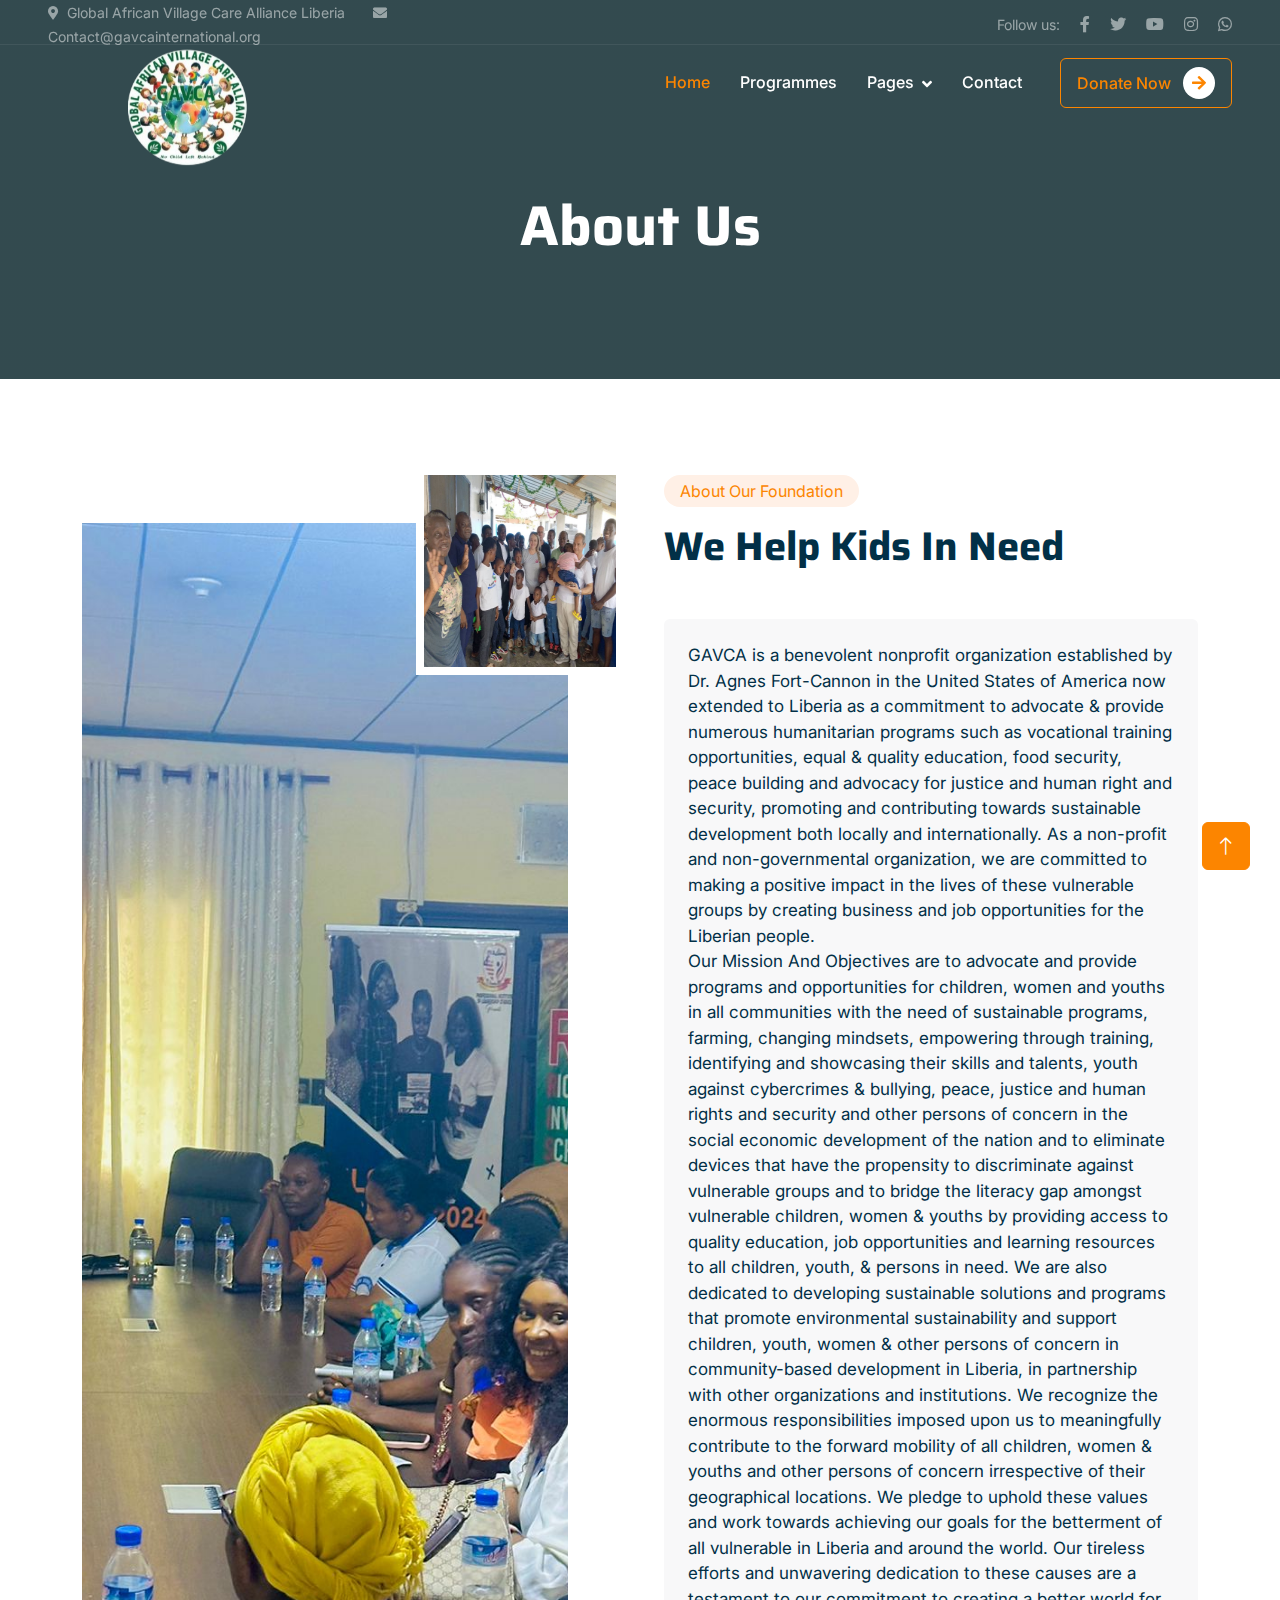
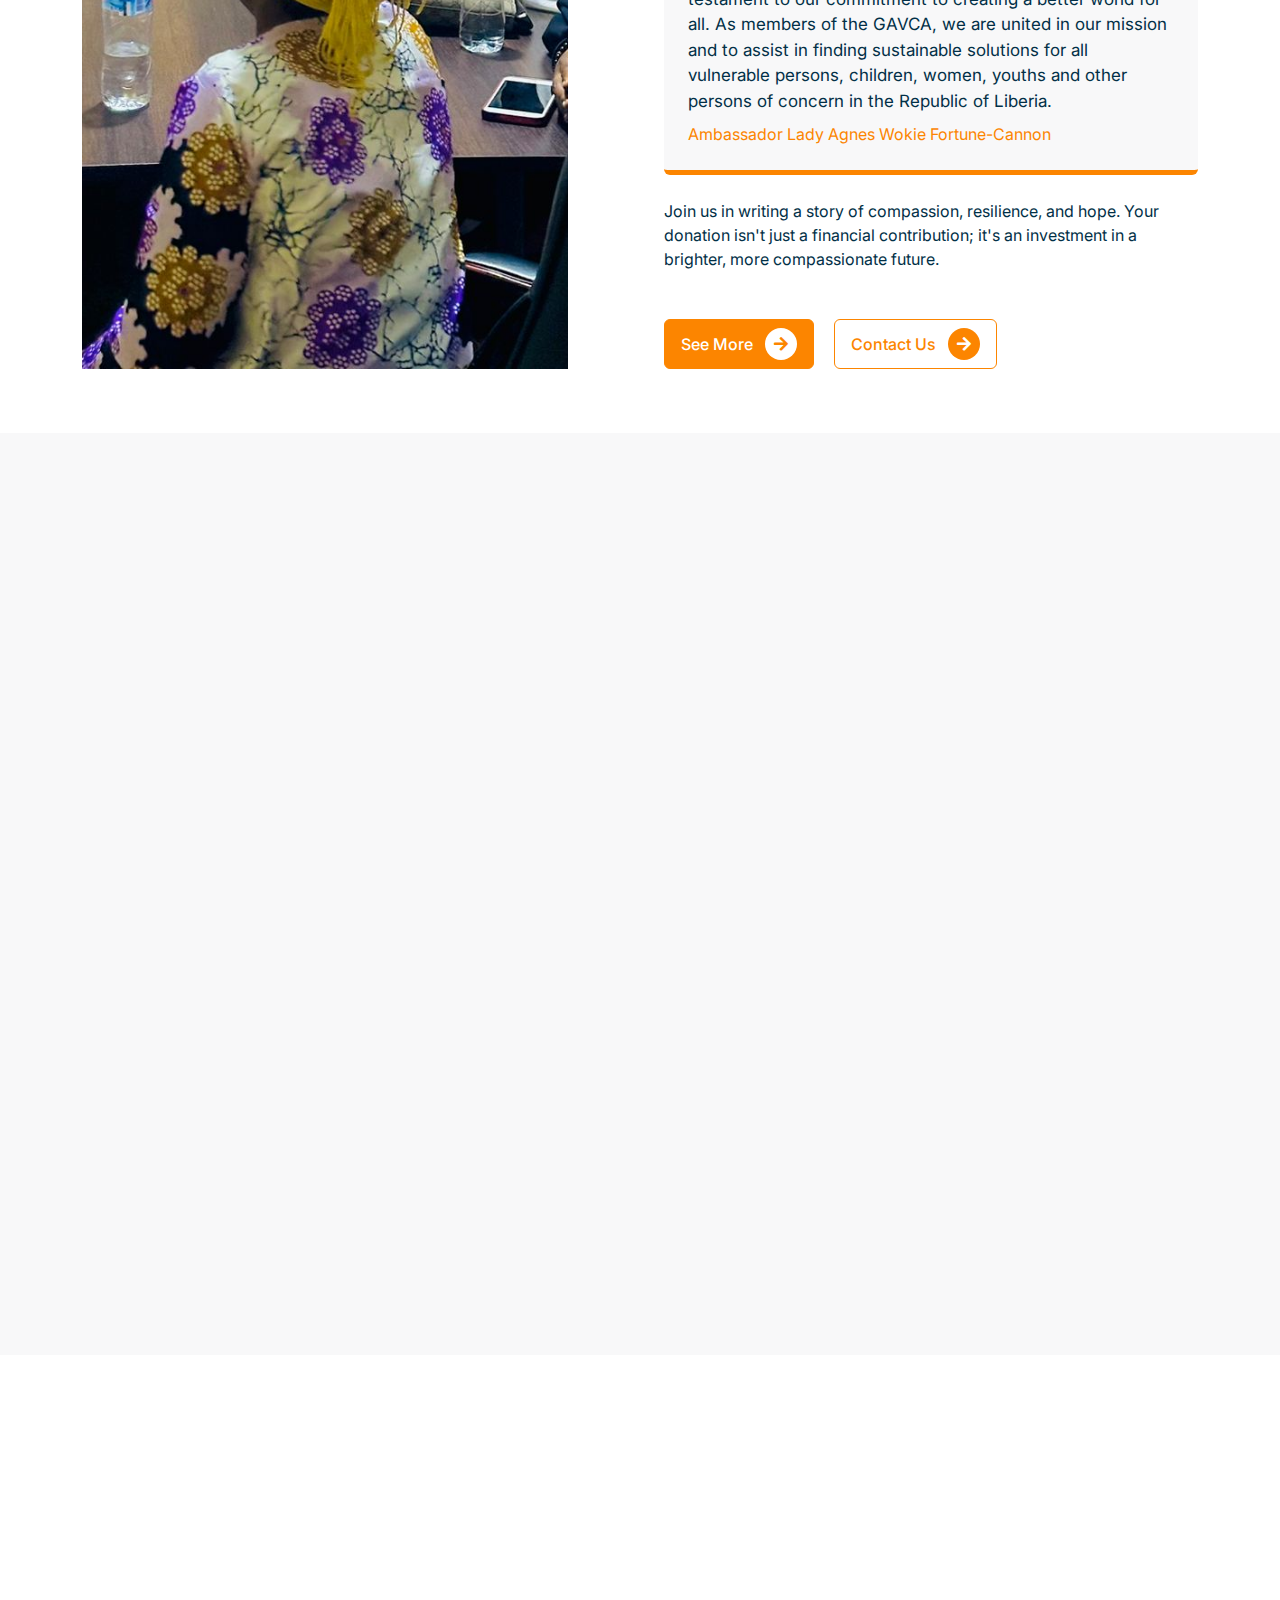
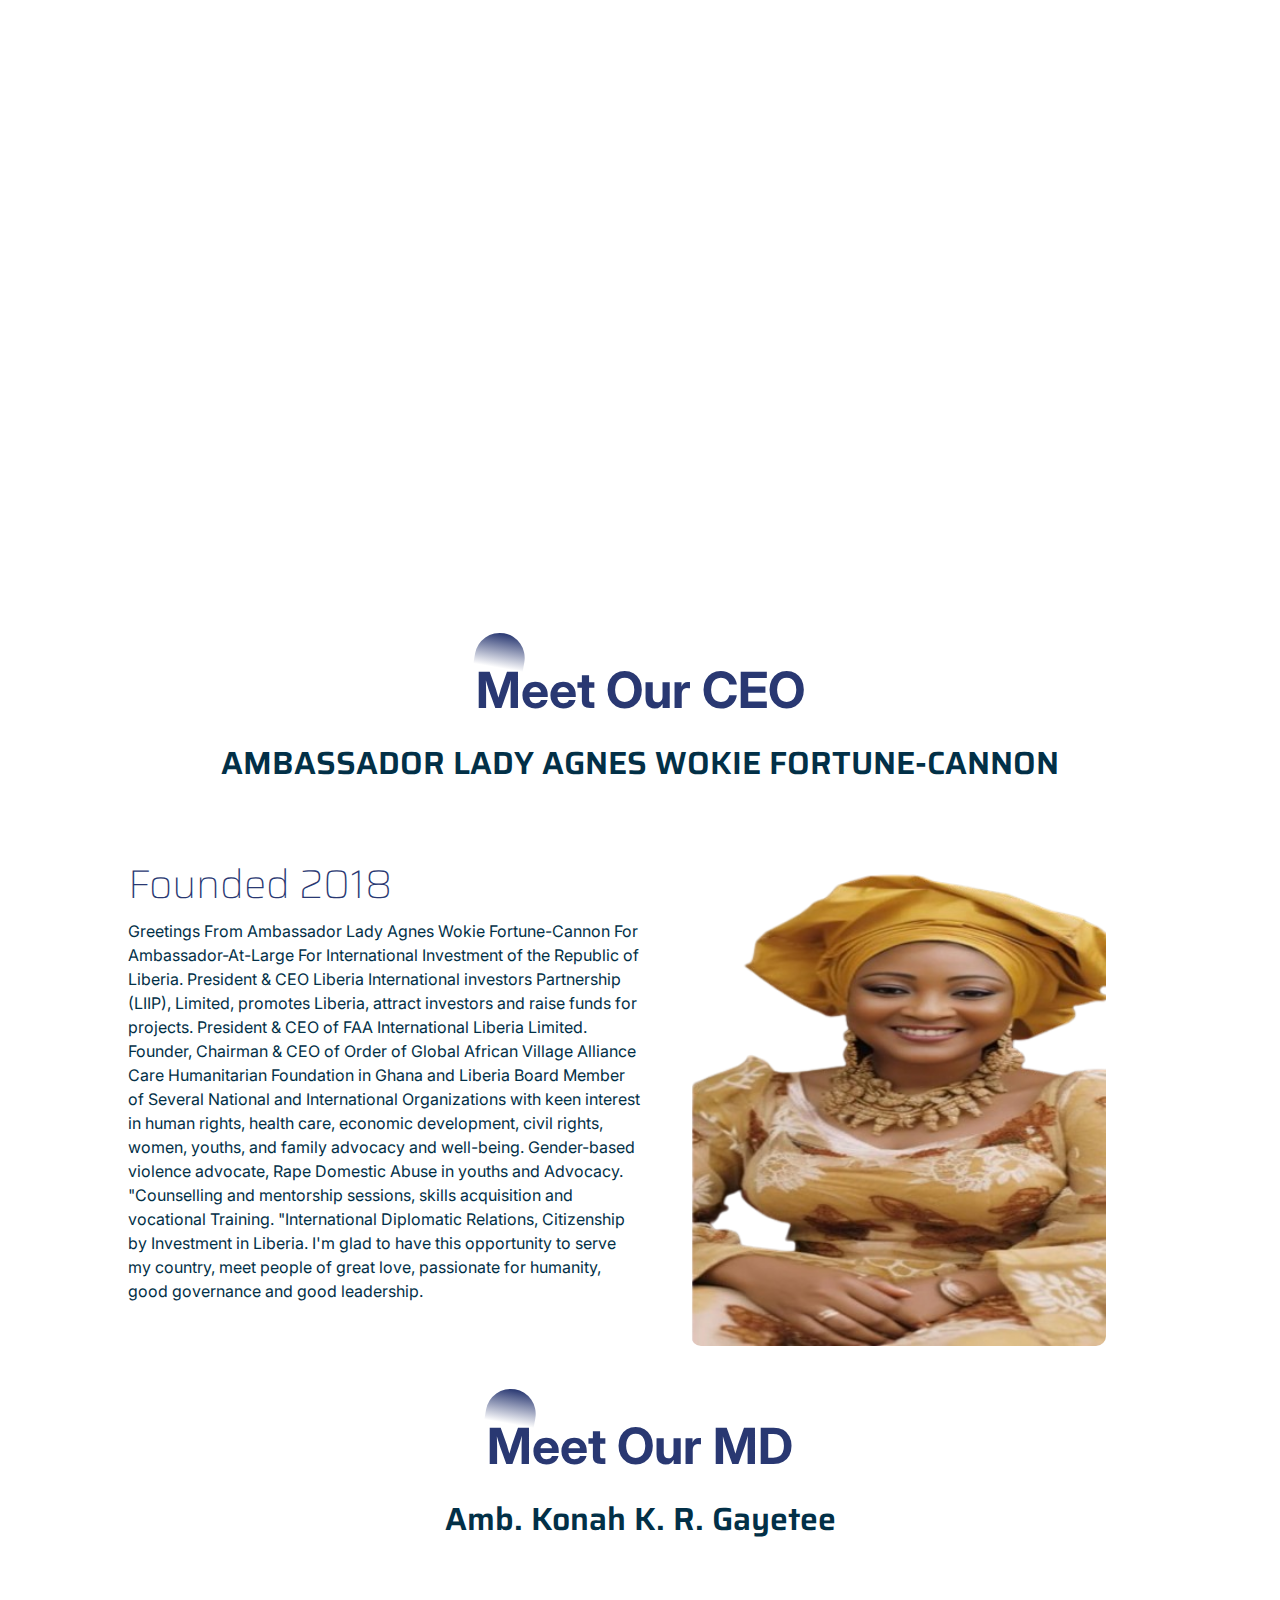
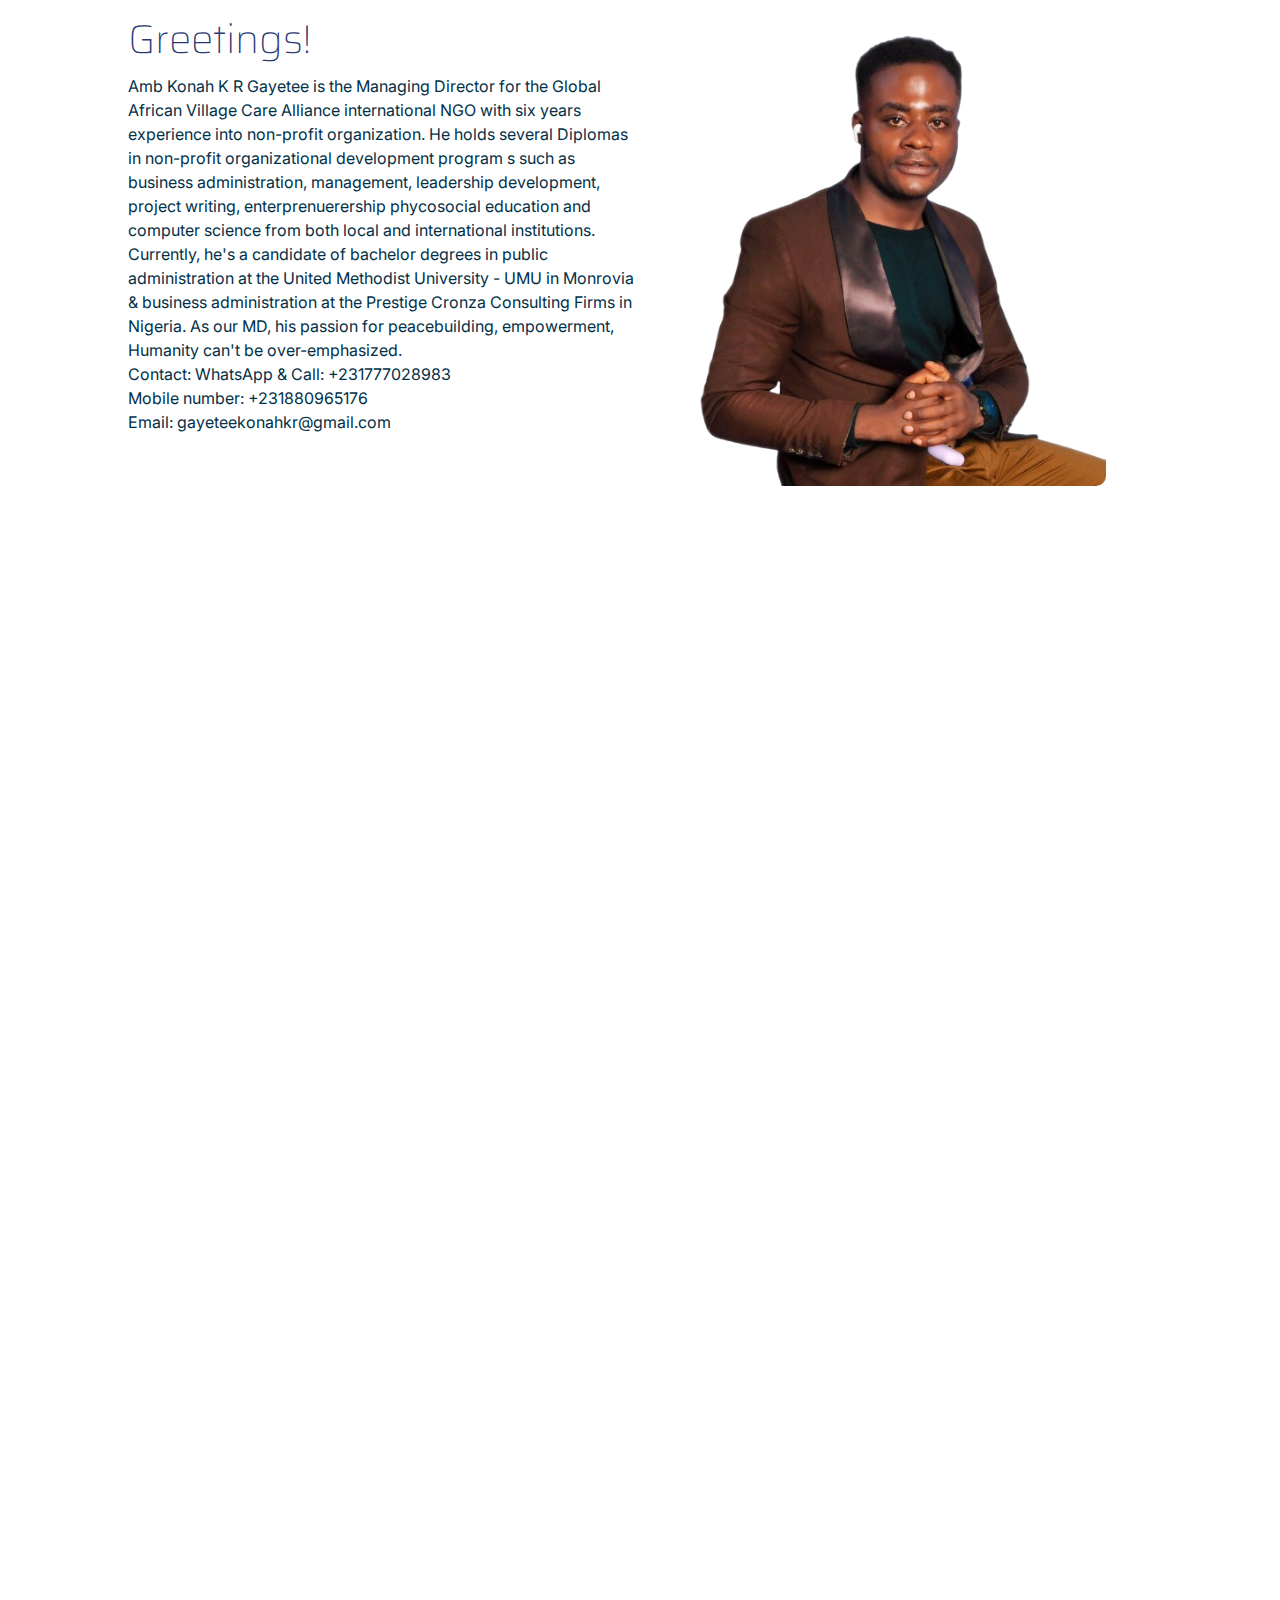
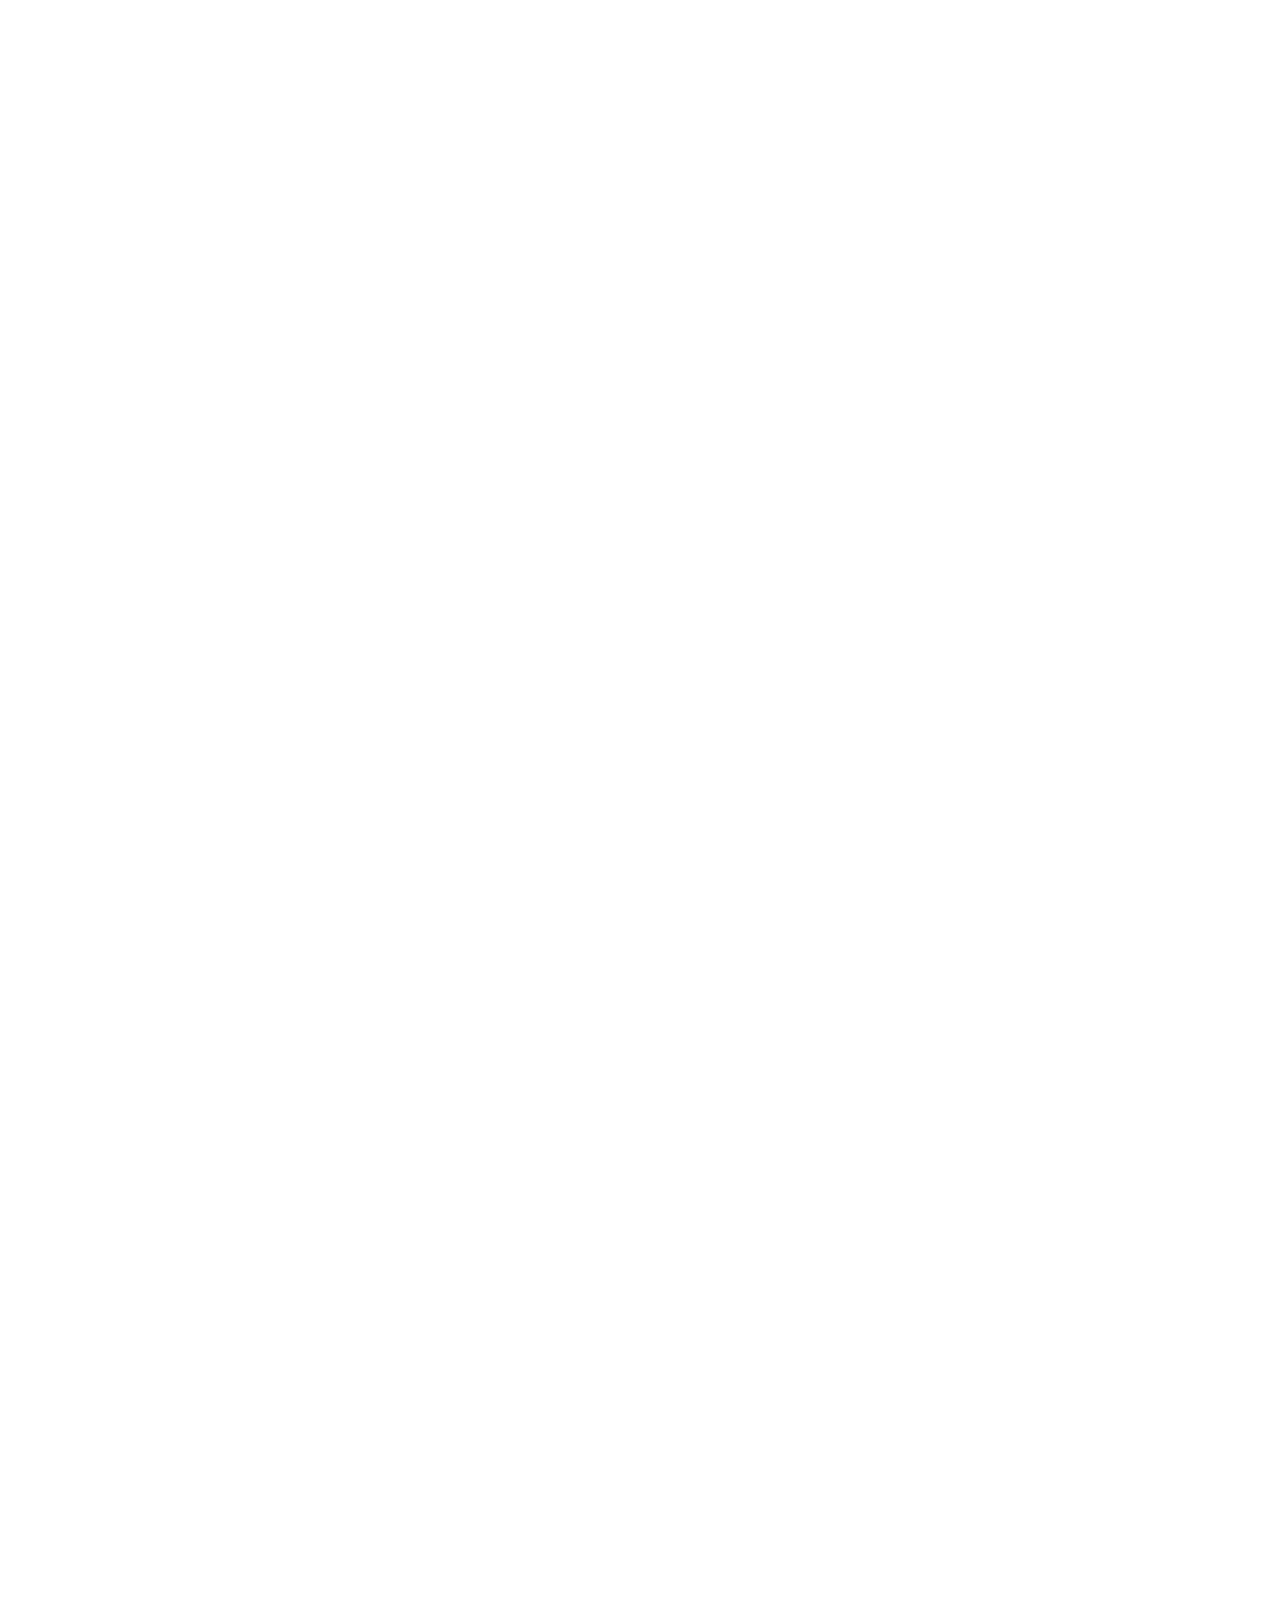
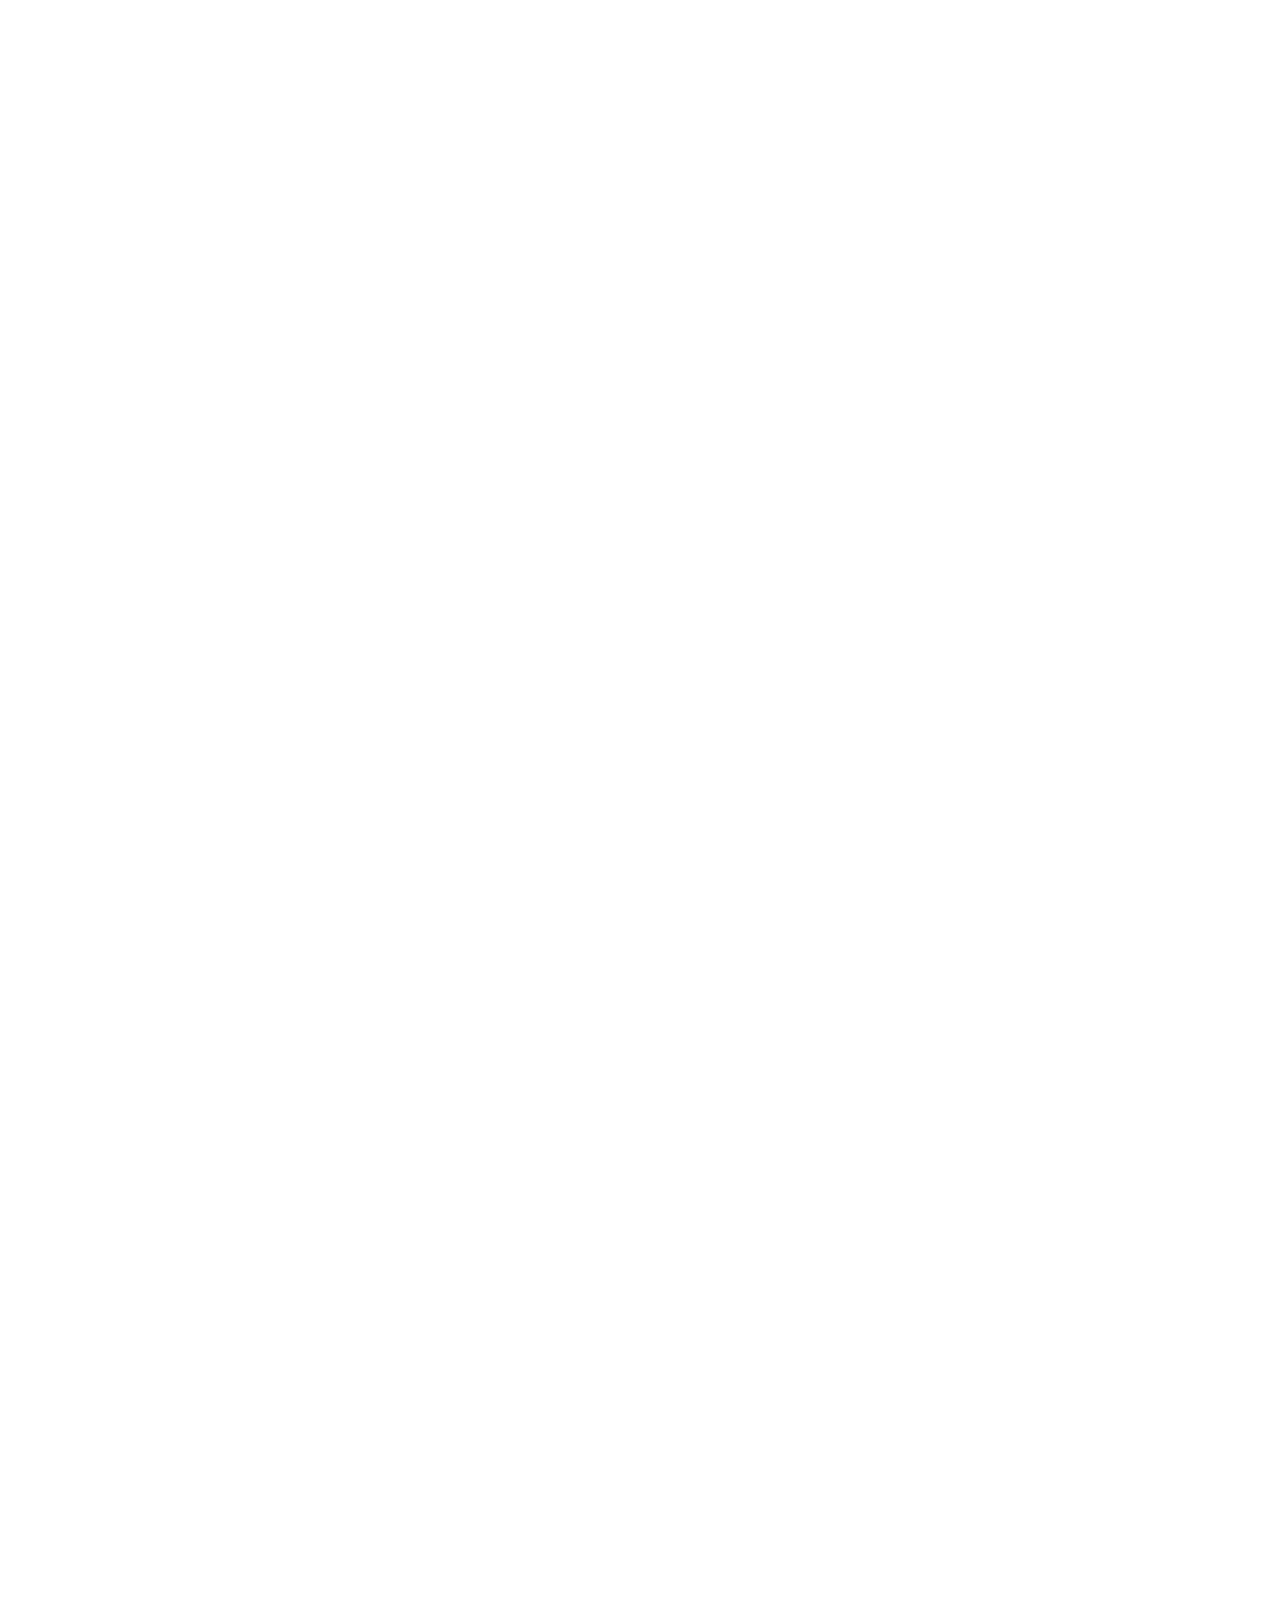
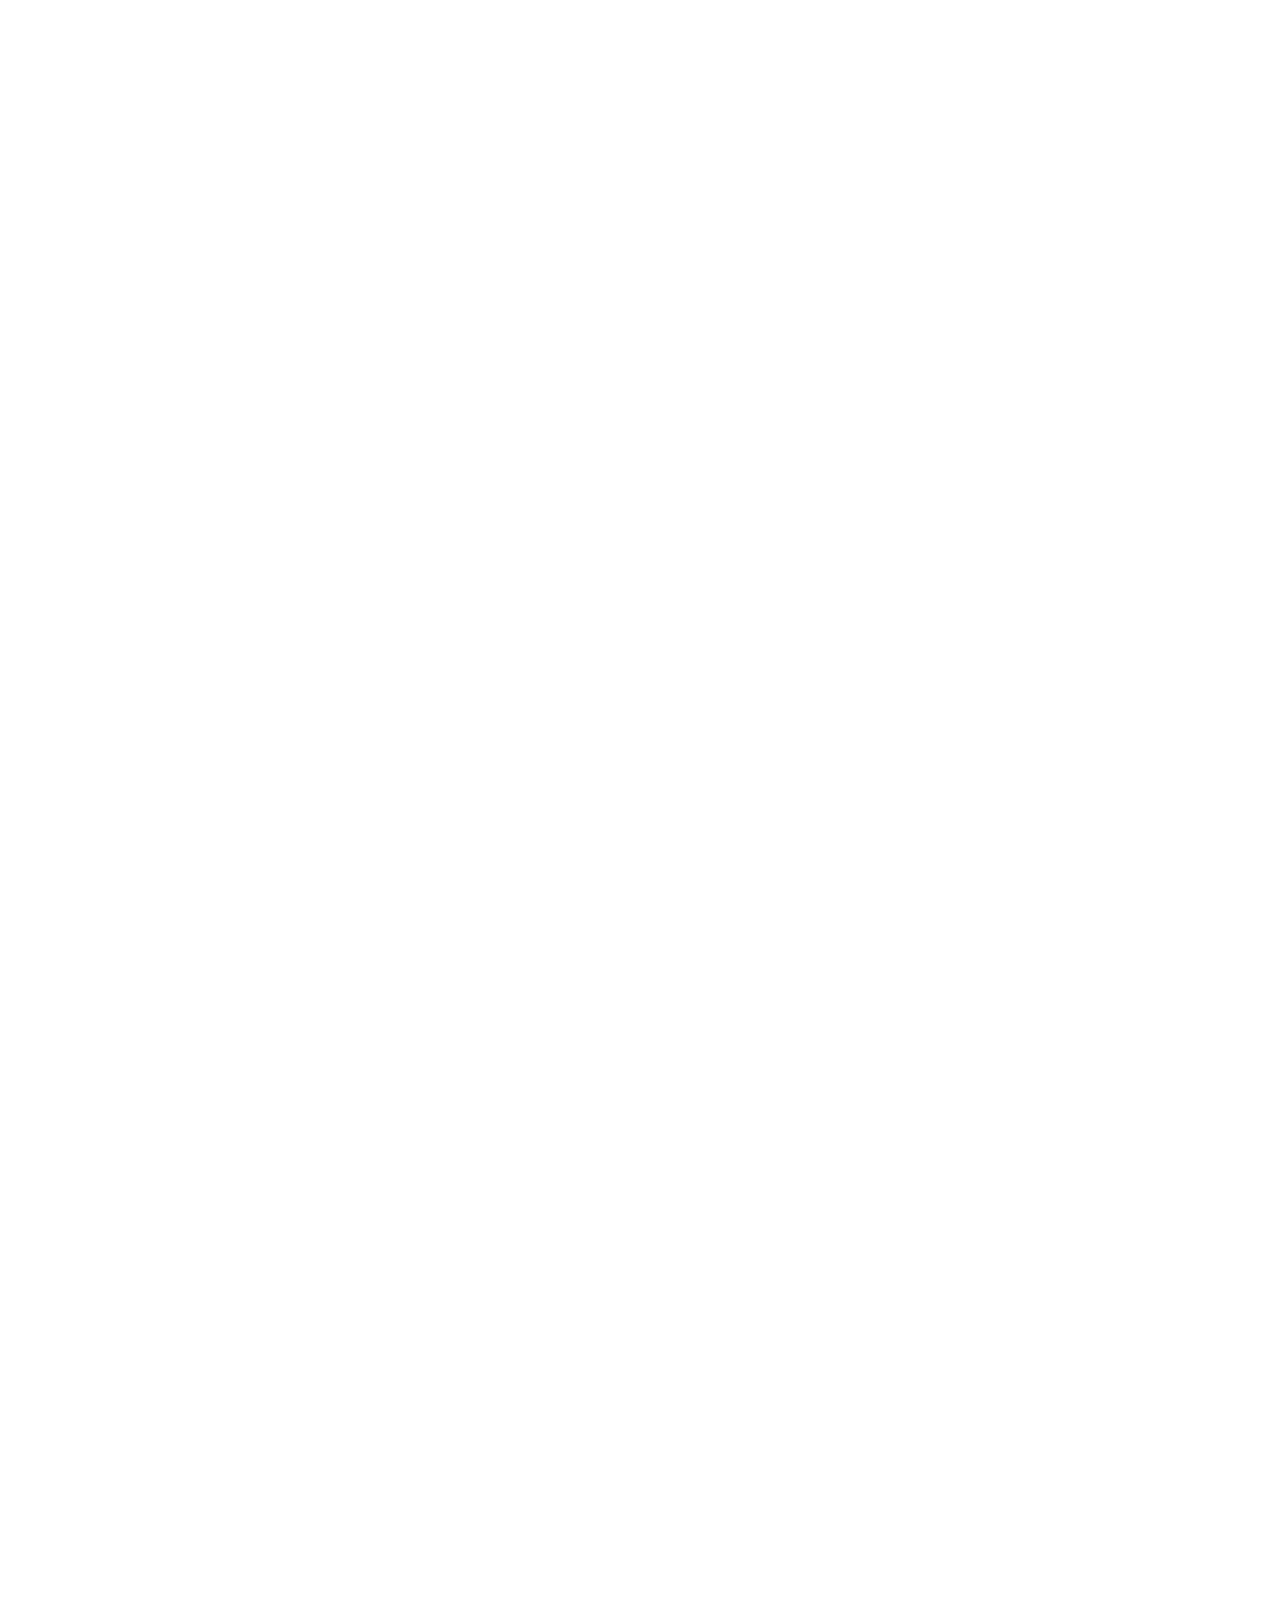
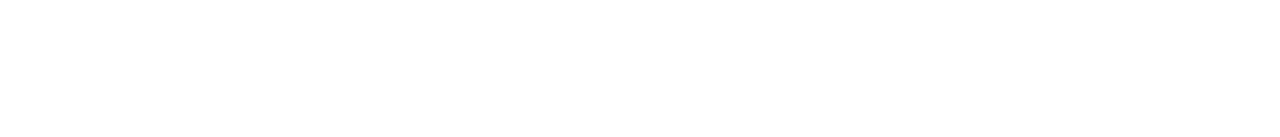
==== about.html @ c7a5a284 "updated" ====
<!DOCTYPE html>
<html lang="en">

<head>
    <meta charset="utf-8">
    <title>GAVCA | About Us </title>
    <meta content="width=device-width, initial-scale=1.0" name="viewport">
    <meta content="" name="keywords">
    <meta content="" name="description">

    

    <!-- Google Web Fonts -->
    <link rel="preconnect" href="https://fonts.googleapis.com">
    <link rel="preconnect" href="https://fonts.gstatic.com" crossorigin>
    <link href="https://fonts.googleapis.com/css2?family=Inter:wght@400;500;600&family=Saira:wght@500;600;700&display=swap" rel="stylesheet"> 

    <!-- Icon Font Stylesheet -->
    <link href="https://cdnjs.cloudflare.com/ajax/libs/font-awesome/5.10.0/css/all.min.css" rel="stylesheet">
    <link href="https://cdn.jsdelivr.net/npm/bootstrap-icons@1.4.1/font/bootstrap-icons.css" rel="stylesheet">

    <!-- Libraries Stylesheet -->
    <link href="lib/animate/animate.min.css" rel="stylesheet">
    <link href="lib/owlcarousel/assets/owl.carousel.min.css" rel="stylesheet">

    <!-- Customized Bootstrap Stylesheet -->
    <link href="css/bootstrap.min.css" rel="stylesheet">

    <!-- Template Stylesheet -->
    <link href="css/style.css" rel="stylesheet">

 <!-- Template Fave icon Implementation -->
 <link rel="icon" type="image/x-icon" href="img/logo.png">

</head>

<body>
    <!-- Spinner Start -->
    <div id="spinner" class="show bg-white position-fixed translate-middle w-100 vh-100 top-50 start-50 d-flex align-items-center justify-content-center">
        <div class="spinner-grow text-primary" role="status"></div>
    </div>
    <!-- Spinner End -->


    <!-- Navbar Start -->
    <div class="container-fluid fixed-top px-0 wow fadeIn" data-wow-delay="0.1s">
        <div class="top-bar text-white-50 row gx-0 align-items-center d-none d-lg-flex">
            <div class="col-lg-6 px-5 text-start">
                <small><i class="fa fa-map-marker-alt me-2"></i>Global African Village Care Alliance Liberia </small>
                <small class="ms-4"><i class="fa fa-envelope me-2"></i>Contact@gavcainternational.org</small>
            </div>
            <div class="col-lg-6 px-5 text-end">
                <small>Follow us:</small>
                <a class="text-white-50 ms-3" href="https://www.facebook.com/profile.php?id=61556678068530"><i class="fab fa-facebook-f"></i></a>
                <a class="text-white-50 ms-3" href="#"><i class="fab fa-twitter"></i></a>
                <a class="text-white-50 ms-3" href="#"><i class="fab fa-youtube"></i></a>
                <a class="text-white-50 ms-3" href="#"><i class="fab fa-instagram"></i></a>
                <a class="text-white-50 ms-3" href="https://wa.me/+233207584173"><i class="fab fa-whatsapp"></i></a>
            </div>
        </div>

        <nav class="navbar navbar-expand-lg navbar-dark py-lg-0 px-lg-5 wow fadeIn" data-wow-delay="0.1s">
            <a href="index.html" class="navbar-logo">
                <img src="./img/logo.png" alt="logo">
                
            </a>
            <button type="button" class="navbar-toggler me-4" data-bs-toggle="collapse" data-bs-target="#navbarCollapse">
                <span class="navbar-toggler-icon"></span>
            </button>
            <div class="collapse navbar-collapse" id="navbarCollapse">
                <div class="navbar-nav ms-auto p-4 p-lg-0">
                    <a href="index.html" class="nav-item nav-link active">Home</a>
                    <!--<a href="about.html" class="nav-item nav-link">About</a>-->
                    <a href="programmes.html" class="nav-item nav-link">Programmes</a>
                    <div class="nav-item dropdown">
                        <a href="#" class="nav-link dropdown-toggle" data-bs-toggle="dropdown">Pages</a>
                        <div class="dropdown-menu m-0">
                            <a href="service.html" class="dropdown-item">Service</a>
                            <a href="donate.html" class="dropdown-item">Donate</a>
                            <a href="team.html" class="dropdown-item">Our Team</a>
                            <a href="testimonial.html" class="dropdown-item">Testimonial</a>
                            <a href="gallery.html" class="dropdown-item">Kids Gallery</a> 
                            <a href="events.html" class="dropdown-item">Events</a>
                        </div>
                    </div>
                    <a href="contact.html" class="nav-item nav-link">Contact</a>
                </div>
                <div class="d-none d-lg-flex ms-2">
                    <a class="btn btn-outline-primary py-2 px-3" href="donate.html">
                        Donate Now
                        <div class="d-inline-flex btn-sm-square bg-white text-primary rounded-circle ms-2">
                            <i class="fa fa-arrow-right"></i>
                        </div>
                    </a>
                </div>
            </div>
        </nav>
    </div>
    <!-- Navbar End -->


    <!-- Page Header Start -->
    <div class="container-fluid page-header mb-5 wow fadeIn" data-wow-delay="0.1s">
        <div class="container text-center">
            <h1 class="display-4 text-white animated slideInDown mb-4">About Us</h1>
            <nav aria-label="breadcrumb animated slideInDown">
                <ol class="breadcrumb justify-content-center mb-0">
                    <!--<li class="breadcrumb-item"><a class="text-white" href="#">Home</a></li>
                    <li class="breadcrumb-item"><a class="text-white" href="#">Pages</a></li>
                    <li class="breadcrumb-item text-primary active" aria-current="page">About Us</li>-->
                </ol>
            </nav>
        </div>
    </div>
    <!-- Page Header End -->


    <!-- About Start -->
    <div class="container-xxl py-5">
        <div class="container">
            <div class="row g-5">
                <div class="col-lg-6 wow fadeInUp" data-wow-delay="0.1s">
                    <div class="position-relative overflow-hidden h-100" style="min-height: 400px;">
                        <img class="position-absolute w-100 h-100 pt-5 pe-5" src="img/PROG3.jpeg" alt="" style="object-fit: cover;">
                        <img class="position-absolute top-0 end-0 bg-white ps-2 pb-2" src="img/kid10.jpeg" alt="" style="width: 200px; height: 200px;">
                    </div>
                </div>
                
                <div class="col-lg-6 wow fadeInUp" data-wow-delay="0.5s">
                    <div class="h-100">
                        <div class="d-inline-block rounded-pill bg-secondary text-primary py-1 px-3 mb-3">About Our Foundation</div>
                        <h1 class="display-6 mb-5">We Help Kids In Need</h1>
                        <div class="bg-light border-bottom border-5 border-primary rounded p-4 mb-4">
                            <p class="text-dark mb-2">




                                
GAVCA is a benevolent nonprofit organization established by Dr. Agnes Fort-Cannon in the United States of America now extended to Liberia as a commitment to advocate & provide numerous humanitarian programs such as vocational training opportunities, equal & quality education, food security, peace building and advocacy for justice and human right and security, promoting and contributing towards sustainable development both locally and internationally. As a non-profit and non-governmental organization, we are committed to making a positive impact in the lives of these vulnerable groups by creating business and job opportunities for the Liberian people.
<br>
Our Mission And Objectives are to advocate and provide programs and opportunities for children, women and youths in all communities with the need of sustainable programs, farming, changing mindsets, empowering through training, identifying and showcasing their skills and talents, youth against cybercrimes & bullying, peace, justice and human rights and security and other persons of concern in the social economic development of the nation and to eliminate devices that have the propensity to discriminate against vulnerable groups and to bridge the literacy gap amongst vulnerable children, women & youths by providing access to quality education, job opportunities and learning resources to all children, youth, & persons in need. We are also dedicated to developing sustainable solutions and programs that promote environmental sustainability and support children, youth, women & other persons of concern in community-based development in Liberia, in partnership with other organizations and institutions. We recognize the enormous responsibilities imposed upon us to meaningfully contribute to the forward mobility of all children, women & youths and other persons of concern irrespective of their geographical locations. We pledge to uphold these values and work towards achieving our goals for the betterment of all vulnerable in Liberia and around the world. Our tireless efforts and unwavering dedication to these causes are a testament to our commitment to creating a better world for all. As members of the GAVCA, we are united in our mission and to assist in finding sustainable solutions for all vulnerable persons, children, women, youths and other persons of concern in the Republic of Liberia.



                            </p>
                            <span class="text-primary">Ambassador Lady Agnes Wokie Fortune-Cannon</span> 
                        </div>
                        <p class="mb-5">Join us in writing a story of compassion, resilience, and hope. Your donation isn't just a financial contribution; it's an investment in a brighter, more compassionate future.</p>
                        <a class="btn btn-primary py-2 px-3 me-3" href="testimonial.html">
                            See More
                            <div class="d-inline-flex btn-sm-square bg-white text-primary rounded-circle ms-2">
                                <i class="fa fa-arrow-right"></i>
                            </div>
                        </a>
                        <a class="btn btn-outline-primary py-2 px-3" href="contact.html">
                            Contact Us
                            <div class="d-inline-flex btn-sm-square bg-primary text-white rounded-circle ms-2">
                                <i class="fa fa-arrow-right"></i>
                            </div>
                        </a>
                    </div>
                </div>
            </div>
        </div>
    </div>
    <!-- About End -->

<!--
    <div id="about">
        <div class="container">
            <div class="row">
                <div class="about-col-1">
                    <img src="img/about1.png" alt="">
                </div>
                <div class="about-col-2">
                   <h1 class="sub-title">@ Juma Foundation</h1> -->
                    <!-- <div class="text">Hello <span>Good People, </span></div> 
                    <div class="container-xxl py-5">
                        <div class="container">
                            <div class=" mx-auto mb-5 wow fadeInUp" data-wow-delay="0.1s" style="max-width: 500px;">
                                <h1 class="display-6 mb-5">Want to Know More About Serve The Streets?</h1>
                                <div class="d-inline-block rounded-pill bg-secondary text-primary py-1 px-3 mb-3">@ Juma Foundation.</div>
                            </div>
                    <p>Felix founded "Serve The Streets" to provide opportunities for the homeless category in
                        Nairobi .The goal was not only to provide food and shelter ,but to give them a platform and voice
                        to reach out to the world.
                        As a young Philanthropist, Felix is passionate to the youths and thus try to give young people the
                        chance to grow .
                        Felix established "STS" to provide the concurrent feeding of the Street families if not the daily
                        feeding and most importantly giving the street families hope for a better future.</p>
    
                             <div class="tab-titles">
                                <p class="tab-links active-link" onclick="opentab('theme')">Theme</p>
                                <p class="tab-links" onclick="opentab('inspiration')">Inspiration</p>
                                <p class="tab-links" onclick="opentab('mission')">Mission</p>
                                <p class="tab-links" onclick="opentab('vision')">Vision</p>
                             </div>
                             <div class="tab-contents active-tab" id="theme">
                                Feed,Rescue & Restore the less fortunate/vulnerable street families who are lost in Drug
                                life and make them realise their worth in this Society .Above all Make them Know there is Good
                                Life BEYOND Drugs .<br><b>Together, We Serve. Together, We Change Lives.</b>
                             </div>
                             <div class="tab-contents" id="inspiration">
                                <b>🚀 The Spark of Inspiration</b><br>
                                "Originating from my daily commute along Mathare-Juja Road, passing by St. Teresa's to MLANGO KUBWA 
                                roundabout, I witnessed fellow brothers and sisters sleeping in the cold, waking up hungry. Inspired 
                                by their resilience, my journey with Juma Foundation began — a wake-up call to serve the homeless."
                             </div>
                             <div class="tab-contents" id="mission">
                                <b>🤝 Join Us in Our Mission :</b><br>
                                Serve the Streets is not just an organization; it's a movement driven by 
                                people like you, committed to fostering compassion and creating a brighter 
                                future for everyone. Together, let's turn empathy into empowerment, 
                                one heartfelt gesture at a time.
                             </div>
                             <div class="tab-contents" id="vision">
                                <b>💯 Beyond Shelter, Towards Transformation: </b><br>
                                Serve the Streets envisions a community where no one is left behind, 
                                where empathy and action come together to transform lives. From providing 
                                warm shelters and nourishing meals to offering educational opportunities, 
                                we aim to break the cycle of homelessness and inspire a ripple effect of 
                                positive change.
                             </div>
                </div>
            </div>
        </div>
    </div>
-->

            <!-- About Start -->
            <!-- <div class="about">
                <div class="container">
                    <div class="row align-items-center">
                        <div class="col-lg-6">
                            <div class="about-img" data-parallax="scroll" data-image-src="images/Serve the street /about1.jpg"></div>
                        </div>
                        <div class="col-lg-6">
                            <div class="section-header">
                                <p>Learn About Us</p>
                                <h2>Nationwide non-profit charity organization</h2>
                            </div>
                            <div class="about-tab">
                                <ul class="nav nav-pills nav-justified">
                                    <li class="nav-item">
                                        <a class="nav-link active" data-toggle="pill" href="#tab-content-1">About</a>
                                    </li>
                                    <li class="nav-item">
                                        <a class="nav-link" data-toggle="pill" href="#tab-content-2">Mission</a>
                                    </li>
                                    <li class="nav-item">
                                        <a class="nav-link" data-toggle="pill" href="#tab-content-3">Vision</a>
                                    </li>
                                </ul>
    
                                <div class="tab-content">
                                    <div id="tab-content-1" class="container tab-pane active">
                                        Lorem ipsum dolor sit amet, consectetur adipiscing elit. In vitae pellentesque turpis. Donec in hendrerit dui, vel blandit massa. Ut vestibulum suscipit cursus. Cras quis porta nulla, ut placerat risus. Aliquam nec magna eget velit luctus dictum. Phasellus et felis sed purus tristique dignissim. Morbi sit amet leo at purus accumsan pellentesque. Vivamus fermentum nisi vel dapibus blandit. Lorem ipsum dolor sit amet, consectetur adipiscing elit.
                                    </div>
                                    <div id="tab-content-2" class="container tab-pane fade">
                                        Sed tincidunt, magna ut vehicula volutpat, turpis diam condimentum justo, posuere congue turpis massa in mi. Proin ornare at massa at fermentum. Nunc aliquet sed nisi iaculis ornare. Nam semper tortor eget est egestas, eu sagittis nunc sodales. Interdum et malesuada fames ac ante ipsum primis in faucibus. Praesent bibendum sapien sed purus molestie malesuada. Lorem ipsum dolor sit amet, consectetur adipiscing elit.
                                    </div>
                                    <div id="tab-content-3" class="container tab-pane fade">
                                        Aliquam dolor odio, mollis sed feugiat sit amet, feugiat ut sapien. Nunc eu dignissim lorem. Suspendisse at hendrerit enim. Interdum et malesuada fames ac ante ipsum primis in faucibus. Sed condimentum semper turpis vel facilisis. Nunc vel faucibus orci. Mauris ut mauris rhoncus, efficitur nisi at, venenatis quam. Praesent egestas pretium enim sit amet finibus. Curabitur at erat molestie, tincidunt lorem eget, consequat ligula.
                                    </div>
                                </div>
                            </div>
                        </div>
                    </div>
                </div>
            </div> -->
            <!-- About End -->



    <!-- Causes Start -->
    <div class="container-xxl bg-light my-5 py-5">
        <div class="container py-5">
            <div class="text-center mx-auto mb-5 wow fadeInUp" data-wow-delay="0.1s" style="max-width: 500px;">
                <div class="d-inline-block rounded-pill bg-secondary text-primary py-1 px-3 mb-3"> GAVCA VALUES</div>
                <h1 class="display-6 mb-5">Every Child Deserves The Opportunity To Learn</h1>
            </div>
            <div class="row g-4 justify-content-center">
                <div class="col-lg-4 col-md-6 wow fadeInUp" data-wow-delay="0.1s">
                    <div class="causes-item d-flex flex-column bg-white border-top border-5 border-primary rounded-top overflow-hidden h-100">
                        <div class="text-center p-4 pt-0">
                            <div class="d-inline-block bg-primary text-white rounded-bottom fs-5 pb-1 px-3 mb-4">
                                <small>Create Happiness</small>
                            </div>
                            <h5 class="mb-3">💖 Kids-Driven Impact: </h5>
                            <p>GAVCA  is more than an organization; it's a movement fueled by compassion. Join us in building Africa where no one is left behind, where everyone has the chance to thrive.</p>
                            <!-- <div class="causes-progress bg-light p-3 pt-2">
                                <div class="d-flex justify-content-between">
                                    <p class="text-dark">$10,000 <small class="text-body">Goal</small></p>
                                    <p class="text-dark">$9,542 <small class="text-body">Raised</small></p>
                                </div>
                                <div class="progress">
                                    <div class="progress-bar" role="progressbar" aria-valuenow="90" aria-valuemin="0" aria-valuemax="100">
                                        <span>90%</span>
                                    </div>
                                </div>
                            </div> -->
                            <div class="causes-progress bg-light p-3 pt-2">
                                <div class="d-flex justify-content-between">
                                    <p class="text-dark">Kids Impact</p>
                                    <p class="text-dark">Empowering Kids</p>
                                </div>
                                <div class="progress">
                                    <div class="progress-bar" role="progressbar" aria-valuenow="45" aria-valuemin="0" aria-valuemax="100">
                                        <span>45%</span>
                                    </div>
                                </div>
                            </div>                            
                        </div>
                        <div class="position-relative mt-auto">
                            <img class="img-fluid" src="img/kid3.jpeg" alt="">
                            <div class="causes-overlay">
                                <a class="btn btn-outline-primary" href="gallery.html">
                                    Read More
                                    <div class="d-inline-flex btn-sm-square bg-primary text-white rounded-circle ms-2">
                                        <i class="fa fa-arrow-right"></i>
                                    </div>
                                </a>
                            </div>
                        </div>
                    </div>
                </div>
                <div class="col-lg-4 col-md-6 wow fadeInUp" data-wow-delay="0.3s">
                    <div class="causes-item d-flex flex-column bg-white border-top border-5 border-primary rounded-top overflow-hidden h-100">
                        <div class="text-center p-4 pt-0">
                            <div class="d-inline-block bg-primary text-white rounded-bottom fs-5 pb-1 px-3 mb-4">
                                <small>Restore Hope</small>
                            </div>
                            <h5 class="mb-3">👣 Paving the Path to Progress: </h5>
                            <p>Your donation doesn't just fill a gap; it creates a bridge to a better future. Together, we are paving the way for positive change in the lives of the underserved.</p>
                            <div class="causes-progress bg-light p-3 pt-2">
                                <div class="d-flex justify-content-between">
                                    <p class="text-dark">Milestone</p>
                                    <p class="text-dark">Achieved</p>
                                </div>
                                <div class="progress">
                                    <div class="progress-bar" role="progressbar" aria-valuenow="50" aria-valuemin="0" aria-valuemax="100">
                                        <span>51.4%</span>
                                    </div>
                                </div>
                            </div>
                            
                        </div>
                        <div class="position-relative mt-auto">
                            <img class="img-fluid" src="img/kid17.jpeg" alt="">
                            <div class="causes-overlay">
                                <a class="btn btn-outline-primary" href="gallery.html">
                                    Read More
                                    <div class="d-inline-flex btn-sm-square bg-primary text-white rounded-circle ms-2">
                                        <i class="fa fa-arrow-right"></i>
                                    </div>
                                </a>
                            </div>
                        </div>
                    </div>
                </div>
                <div class="col-lg-4 col-md-6 wow fadeInUp" data-wow-delay="0.5s">
                    <div class="causes-item d-flex flex-column bg-white border-top border-5 border-primary rounded-top overflow-hidden h-100">
                        <div class="text-center p-4 pt-0">
                            <div class="d-inline-block bg-primary text-white rounded-bottom fs-5 pb-1 px-3 mb-4">
                                <small>Touch a Soul</small>
                            </div>
                            <h5 class="mb-3">🌐 Connecting Kids Across Africa: </h5>
                            <p>Join us in creating a network of caring individuals who understand the importance of collective action in serving the streets and changing lives.</p>
                            <div class="causes-progress bg-light p-3 pt-2">
                                <div class="d-flex justify-content-between">
                                    <p class="text-dark">GAVCA Supports</p>
                                    <p class="text-dark">Kids Network</p>
                                </div>
                                <div class="progress">
                                    <div class="progress-bar" role="progressbar" aria-valuenow="65" aria-valuemin="0" aria-valuemax="100">
                                        <span>65%</span>
                                    </div>
                                </div>
                            </div>
                            
                        </div>
                        <div class="position-relative mt-auto">
                            <img class="img-fluid" src="img/kid2.jpeg" alt="">
                            <div class="causes-overlay">
                                <a class="btn btn-outline-primary" href="gallery.html">
                                    Read More
                                    <div class="d-inline-flex btn-sm-square bg-primary text-white rounded-circle ms-2">
                                        <i class="fa fa-arrow-right"></i>
                                    </div>
                                </a>
                            </div>
                        </div>
                    </div>
                </div>
            </div>
        </div>
    </div>
    <!-- Causes End -->


    <!-- Service Start -->
    <div class="container-xxl py-5">
        <div class="container">
            <div class="text-center mx-auto mb-5 wow fadeInUp" data-wow-delay="0.1s" style="max-width: 500px;">
                <div class="d-inline-block rounded-pill bg-secondary text-primary py-1 px-3 mb-3">What We Do</div>
                <h1 class="display-6 mb-5">Know More And Get Involved</h1>
            </div>
            <div class="row g-4 justify-content-center">
                <div class="col-lg-4 col-md-6 wow fadeInUp" data-wow-delay="0.1s">
                    <div class="service-item bg-white text-center h-100 p-4 p-xl-5">
                        <img class="img-fluid mb-4" src="img/icon-1.png" alt="">
                        <h4 class="mb-3">🌊 Compassion in Action</h4>
                        <p class="mb-4">At Global African Village Alliance Care, compassion is our currency for change. We don't 
                            just lend a hand; we extend a heart, creating ripples of kindness that touch every 
                            life we encounter especially the Kids. Join us in turning empathy into a force that transforms children
                            , one act of compassion at a time.</p>
                        <a class="btn btn-outline-primary px-3" href="events.html">
                            Learn More
                            <div class="d-inline-flex btn-sm-square bg-primary text-white rounded-circle ms-2">
                                <i class="fa fa-arrow-right"></i>
                            </div>
                        </a>
                    </div>
                </div>
                <div class="col-lg-4 col-md-6 wow fadeInUp" data-wow-delay="0.3s">
                    <div class="service-item bg-white text-center h-100 p-4 p-xl-5">
                        <img class="img-fluid mb-4" src="img/icon-2.png" alt="">
                        <h4 class="mb-3">🌞 Health Matters: Kids Health Advocacy</h4>
                        <p class="mb-4">Global African Village Alliance Care recognizes the importance of Kids well-being.
                             We're committed to fostering a supportive environment where Kids health is
                              prioritized. Join us in breaking the stigma, raising awareness, and nurturing
                               a community where every Child health is valued.</p>
                        <a class="btn btn-outline-primary px-3" href="events.html">
                            Learn More
                            <div class="d-inline-flex btn-sm-square bg-primary text-white rounded-circle ms-2">
                                <i class="fa fa-arrow-right"></i>
                            </div>
                        </a>
                    </div>
                </div>
                <div class="col-lg-4 col-md-6 wow fadeInUp" data-wow-delay="0.5s">
                    <div class="service-item bg-white text-center h-100 p-4 p-xl-5">
                        <img class="img-fluid mb-4" src="img/icon-3.png" alt="">
                        <h4 class="mb-3">💧 Quenching Thirst, Nourishing Lives</h4>
                        <p class="mb-4">Water is not just a basic need; it's the essence of life.
                             Our mission includes providing access to clean water, ensuring that every
                              individual can thrive and flourish. Together, let's quench the thirst for
                               a better tomorrow and sow the seeds for a brighter future.</p>
                        <a class="btn btn-outline-primary px-3" href="events.html">
                            Learn More
                            <div class="d-inline-flex btn-sm-square bg-primary text-white rounded-circle ms-2">
                                <i class="fa fa-arrow-right"></i>
                            </div>
                        </a>
                    </div>
                </div>
            </div>
        </div>
    </div>
    <!-- Service End -->

     <!-- Executive And Management Team Team Start -->

 <section id="gavac-founder">
    <div class="gavac-founder-text">
        <p>Meet Our CEO</p>
        <h2>AMBASSADOR LADY AGNES WOKIE FORTUNE-CANNON </h2>
    </div>
    <div class="founder-box">
        <div class="founder">
          <h1>Founded 2018</h1>
          <div class="founder-desc">
           <div class="founders-text"></div>
           <p>Greetings From Ambassador Lady Agnes Wokie Fortune-Cannon 
            For Ambassador-At-Large For International Investment of the Republic of Liberia.
            
            President & CEO Liberia International investors Partnership (LIIP), Limited, promotes Liberia, attract investors and raise funds for projects.
            
            President & CEO of FAA  International Liberia Limited.
            
            Founder, Chairman & CEO of Order of Global African Village Alliance Care Humanitarian Foundation in Ghana and Liberia 
            
            Board Member of Several National and International Organizations with keen interest in human rights, health care, economic development, civil rights, women, youths, and family advocacy and  well-being.
            
            Gender-based violence advocate, Rape Domestic Abuse in youths and Advocacy.
            
            "Counselling and mentorship sessions, skills  acquisition and vocational Training. 
            
            "International Diplomatic Relations, Citizenship by Investment in Liberia. 
            
            I'm glad to have this opportunity to serve my country, meet people of great love, passionate for humanity, good governance and good leadership.</p> 
          </div> 
        </div>
        <div class="founder-img">
            <img src="img/ceo-1-removebg-preview.png"> 
            
        </div>
    </div>
    
    
    <div class="m-director">
    <div class="gavac-founder-text">
        <p>Meet Our MD</p>
        <h2>Amb. Konah K. R. Gayetee</h2>
    </div>
    <div class="founder-box">
        <div class="founder">
          <h1>Greetings!</h1>
          <div class="founder-desc">
           <div class="founders-text"></div>
           <p >
    
            Amb Konah K R Gayetee is the Managing Director for the Global African Village Care Alliance international NGO with six years experience into non-profit organization.
            He holds several Diplomas in non-profit organizational development program s such as business  administration, management, leadership development, project writing,  enterprenuerership phycosocial education and computer science from both local and international institutions.
            
            Currently, he's a  candidate of bachelor degrees in public administration at the United Methodist University - UMU in Monrovia & business administration at the Prestige Cronza Consulting Firms in Nigeria.
            As our MD, his passion for peacebuilding, empowerment, Humanity can't be over-emphasized.
            
          
            <br>
            Contact:
            WhatsApp & Call: +231777028983 <br>
            
            Mobile number:
            +231880965176 <br>
            Email: gayeteekonahkr@gmail.com
    
    
           </p> 
    
          </div> 
        </div>
        <div class="founder-img">
            <img src="img/md-image-removebg-preview.png">
        </div>
    </div>
    </div>
    
 <!-- Executive And Management Team Team END -->   



  <!-- Board of Director Team Start -->
  <div class="container-xxl py-5">
    <div class="container">
        <div class="text-center mx-auto mb-5 wow fadeInUp" data-wow-delay="0.1s" style="max-width: 500px;">
            <div class="d-inline-block rounded-pill bg-secondary text-primary py-1 px-3 mb-3">BOARD OF DIRECTORS</div>
          <h1 class="display-6 mb-5">Meet Our Directors</h1>
        </div>
        <div class="row g-4">
            <div class="col-lg-3 col-md-6 wow fadeInUp" data-wow-delay="0.1s">
                <div class="team-item position-relative rounded overflow-hidden">
                    <div class="overflow-hidden">
                        <img class="img-fluid" src="img/team2.jpeg" alt="">                          
                    </div>
                    <div class="team-text bg-light text-center p-4">
                        <h5>DR. Oronana Paul Edugbo</h5>
                        <p class="text-primary">Advisor - Nigeria</p>
                        <div class="team-social text-center">
                            <a class="btn btn-square" href=""><i class="fab fa-facebook-f"></i></a>
                            <a class="btn btn-square" href=""><i class="fab fa-twitter"></i></a>
                            <a class="btn btn-square" href=""><i class="fab fa-instagram"></i></a>
                        </div>
                    </div>
                </div>
            </div>

            <div class="col-lg-3 col-md-6 wow fadeInUp" data-wow-delay="0.3s">
                <div class="team-item position-relative rounded overflow-hidden">
                    <div class="overflow-hidden">
                        <img class="img-fluid" src="img/team6.png" alt="">
                    </div>
                    <div class="team-text bg-light text-center p-4">
                        <h5>Dr. Elizabeth Lucas</h5>
                        <p class="text-primary">Global African Queen-Advisor, Mentor & Partner-UK</p>
                        <div class="team-social text-center">
                            <a class="btn btn-square" href=""><i class="fab fa-facebook-f"></i></a>
                            <a class="btn btn-square" href=""><i class="fab fa-twitter"></i></a>
                            <a class="btn btn-square" href=""><i class="fab fa-instagram"></i></a>
                        </div>
                    </div>
                </div>
            </div>


            <div class="col-lg-3 col-md-6 wow fadeInUp" data-wow-delay="0.5s">
                <div class="team-item position-relative rounded overflow-hidden">
                    <div class="overflow-hidden">
                        <img class="img-fluid" src="img/team9-0.png" alt="">
                    </div>
                    <div class="team-text bg-light text-center p-4">
                        <h5>Dr. Lawson V. Tom </h5>
                        <p class="text-primary">Partner Pad Girl Project-Nigeria</p>
                        <div class="team-social text-center">
                            <a class="btn btn-square" href=""><i class="fab fa-facebook-f"></i></a>
                            <a class="btn btn-square" href=""><i class="fab fa-twitter"></i></a>
                            <a class="btn btn-square" href=""><i class="fab fa-instagram"></i></a>
                        </div>
                    </div>
                </div>
            </div>

            <div class="col-lg-3 col-md-6 wow fadeInUp" data-wow-delay="0.7s">
                <div class="team-item position-relative rounded overflow-hidden">
                    <div class="overflow-hidden">
                        <img class="img-fluid" src="img/team11.jpeg" alt="">
                    </div>
                    <div class="team-text bg-light text-center p-4">
                        <h5>Mr. Samuel Wisseh</h5>
                        <p class="text-primary">Advisor - Liberia</p>
                        <div class="team-social text-center">
                            <a class="btn btn-square" href=""><i class="fab fa-facebook-f"></i></a>
                            <a class="btn btn-square" href=""><i class="fab fa-twitter"></i></a>
                            <a class="btn btn-square" href=""><i class="fab fa-instagram"></i></a>
                        </div>
                    </div>
                </div>
            </div>


            <div class="col-lg-3 col-md-6 wow fadeInUp" data-wow-delay="0.1s">
                <div class="team-item position-relative rounded overflow-hidden">
                    <div class="overflow-hidden">
                        <img class="img-fluid" src="img/team18.jpeg" alt="">
                    </div>
                    <div class="team-text bg-light text-center p-4">
                        <h5>Ms. Odell Cole </h5>
                        <p class="text-primary">Children Affairs Liberia & Ghana-Advisor</p>
                        <div class="team-social text-center">
                            <a class="btn btn-square" href=""><i class="fab fa-facebook-f"></i></a>
                            <a class="btn btn-square" href=""><i class="fab fa-twitter"></i></a>
                            <a class="btn btn-square" href=""><i class="fab fa-instagram"></i></a>
                        </div>
                    </div>
                </div>
            </div>

            <div class="col-lg-3 col-md-6 wow fadeInUp" data-wow-delay="0.3s">
                <div class="team-item position-relative rounded overflow-hidden">
                    <div class="overflow-hidden">
                        <img class="img-fluid" src="img/team12.jpeg" alt="">
                    </div>
                    <div class="team-text bg-light text-center p-4">
                        <h5>Ms. Catherine Edwards </h5>
                        <p class="text-primary">Advisor - USA</p>
                        <div class="team-social text-center">
                            <a class="btn btn-square" href=""><i class="fab fa-facebook-f"></i></a>
                            <a class="btn btn-square" href=""><i class="fab fa-twitter"></i></a>
                            <a class="btn btn-square" href=""><i class="fab fa-instagram"></i></a>
                        </div>
                    </div>
                </div>
            </div>

            <div class="col-lg-3 col-md-6 wow fadeInUp" data-wow-delay="0.5s">
                <div class="team-item position-relative rounded overflow-hidden">
                    <div class="overflow-hidden">
                        <img class="img-fluid" src="img/team-3.pmng" alt="">
                    </div>
                    <div class="team-text bg-light text-center p-4">
                        <!-- <h5>VICTOR OMONDI</h5> -->
                        <!-- <p class="text-primary">GRAPHIC DESIGNER</p> -->
                        <!-- <div class="team-social text-center"> -->
                            <!-- <a class="btn btn-square" href=""><i class="fab fa-facebook-f"></i></a>
                            <a class="btn btn-square" href=""><i class="fab fa-twitter"></i></a>
                            <a class="btn btn-square" href=""><i class="fab fa-instagram"></i></a> -->
                        <!-- </div> -->
                    </div>
                </div>
            </div>

            
            <div class="col-lg-3 col-md-6 wow fadeInUp" data-wow-delay="0.7s">
                <div class="team-item position-relative rounded overflow-hidden">
                    <div class="overflow-hidden">
                        <img class="img-fluid" src="img/team-4.pnmg" alt="">
                    </div>
                    <div class="team-text bg-light text-center p-4">
                        <!-- <h5>ROY MAURICE</h5>
                        <p class="text-primary">IT SPECIALIST</p> -->
                        <div class="team-social text-center">
                            <!-- <a class="btn btn-square" href=""><i class="fab fa-facebook-f"></i></a>
                            <a class="btn btn-square" href=""><i class="fab fa-twitter"></i></a>
                            <a class="btn btn-square" href=""><i class="fab fa-instagram"></i></a> -->
                        </div>
                    </div>
                </div>
            </div>
        </div>
    </div>
</div>


 <!-- Board of Director Team  End -->


<!-- International Partners Start -->
 <div class="container-xxl py-5">
    <div class="container">
        <div class="text-center mx-auto mb-5 wow fadeInUp" data-wow-delay="0.1s" style="max-width: 500px;">
            <div class="d-inline-block rounded-pill bg-secondary text-primary py-1 px-3 mb-3">INTERNATIONAL PARTNERS
            </div>
          <h1 class="display-6 mb-5">Meet Our Partners
        </h1>
        </div>
        <div class="row g-4">
            <div class="col-lg-3 col-md-6 wow fadeInUp" data-wow-delay="0.1s">
                <div class="team-item position-relative rounded overflow-hidden">
                    <div class="overflow-hidden">
                        <img class="img-fluid" src="img/team212.jpeg" alt="">                          
                    </div>
                    <div class="team-text bg-light text-center p-4">
                        <h5>Dr.Tomeo M-Gressard </h5>
                        <p class="text-primary">Marine Foundation Japan-Partner</p>
                        <div class="team-social text-center">
                            <a class="btn btn-square" href=""><i class="fab fa-facebook-f"></i></a>
                            <a class="btn btn-square" href=""><i class="fab fa-twitter"></i></a>
                            <a class="btn btn-square" href=""><i class="fab fa-instagram"></i></a>
                        </div>
                    </div>
                </div>
            </div>



 <!-- International Partners End -->

           

            <!-- Sponsors start -->

 <div class="container-xxl py-5">
    <div class="container">
        <div class="text-center mx-auto mb-5 wow fadeInUp" data-wow-delay="0.1s" style="max-width: 500px;">
            <div class="d-inline-block rounded-pill bg-secondary text-primary py-1 px-3 mb-3">SPONSORS</div>
          <h1 class="display-6 mb-5">Meet Our Sponsors</h1>
        </div>
        <div class="row g-4">
            <div class="col-lg-3 col-md-6 wow fadeInUp" data-wow-delay="0.1s">
                <div class="team-item position-relative rounded overflow-hidden">
                    <div class="overflow-hidden">
                        <img class="img-fluid" src="img/team10.jpeg" alt="">                          
                    </div>
                    <div class="team-text bg-light text-center p-4">
                        <h5>Mr. & Mrs (Amb.) James Godfred Owusu
                            </h5>
                        <p class="text-primary">Gold supporters-UK</p>
                        <div class="team-social text-center">
                            <a class="btn btn-square" href=""><i class="fab fa-facebook-f"></i></a>
                            <a class="btn btn-square" href=""><i class="fab fa-twitter"></i></a>
                            <a class="btn btn-square" href=""><i class="fab fa-instagram"></i></a>
                        </div>
                    </div>
                </div>
            </div>
             
            <div class="col-lg-3 col-md-6 wow fadeInUp" data-wow-delay="0.3s">
                <div class="team-item position-relative rounded overflow-hidden">
                    <div class="overflow-hidden">
                        <img class="img-fluid" src="img/team8.jpeg" alt="">
                    </div>
                    <div class="team-text bg-light text-center p-4">
                        <h5>Derrick Cannon </h5>
                        <p class="text-primary">Sponsor-DJR construction Crop-USA</p>
                        <div class="team-social text-center">
                            <a class="btn btn-square" href=""><i class="fab fa-facebook-f"></i></a>
                            <a class="btn btn-square" href=""><i class="fab fa-twitter"></i></a>
                            <a class="btn btn-square" href=""><i class="fab fa-instagram"></i></a>
                        </div>
                    </div>
                </div>
            </div>

            <div class="col-lg-3 col-md-6 wow fadeInUp" data-wow-delay="0.5s">
                <div class="team-item position-relative rounded overflow-hidden">
                    <div class="overflow-hidden">
                        <img class="img-fluid" src="img/team7.jpeg" alt="">
                    </div>
                    <div class="team-text bg-light text-center p-4">
                        <h5>Johnie B. Cannon  </h5>
                        <p class="text-primary">Sponsor-DJR construction Crop-USA</p>
                        <div class="team-social text-center">
                            <a class="btn btn-square" href=""><i class="fab fa-facebook-f"></i></a>
                            <a class="btn btn-square" href=""><i class="fab fa-twitter"></i></a>
                            <a class="btn btn-square" href=""><i class="fab fa-instagram"></i></a>
                        </div>
                    </div>
                </div>
            </div>

   
            <div class="col-lg-3 col-md-6 wow fadeInUp" data-wow-delay="0.7s">
                <div class="team-item position-relative rounded overflow-hidden">
                    <div class="overflow-hidden">
                        <img class="img-fluid" src="img/team-4.pnmg" alt="">
                    </div>
                    <div class="team-text bg-light text-center p-4">
                        <!-- <h5>ROY MAURICE</h5>
                        <p class="text-primary">IT SPECIALIST</p> -->
                        <div class="team-social text-center">
                            <!-- <a class="btn btn-square" href=""><i class="fab fa-facebook-f"></i></a>
                            <a class="btn btn-square" href=""><i class="fab fa-twitter"></i></a>
                            <a class="btn btn-square" href=""><i class="fab fa-instagram"></i></a> -->
                        </div>
                    </div>
                </div>
            </div>
        </div>
    </div>
</div>


<!-- Sponsors  End -->

<!-- Global Ambassadors and partners Start -->
<div class="container-xxl py-5">
    <div class="container">
        <div class="text-center mx-auto mb-5 wow fadeInUp" data-wow-delay="0.1s" style="max-width: 500px;">
            <div class="d-inline-block rounded-pill bg-secondary text-primary py-1 px-3 mb-3">GLOBAL AMBASSADORS & PARTNERS</div>
          <h1 class="display-6 mb-5">Meet Our Global Ambassadors</h1>
        </div>
        <div class="row g-4">
            <div class="col-lg-3 col-md-6 wow fadeInUp" data-wow-delay="0.1s">
                <div class="team-item position-relative rounded overflow-hidden">
                    <div class="overflow-hidden">
                        <img class="img-fluid" src="img/team26.jpeg" alt="">                          
                    </div>
                    <div class="team-text bg-light text-center p-4">
                        <h5>Mahmoud A. M. Abuoda</h5>
                        <p class="text-primary">Edu.Dept.-Palestine</p>
                        <div class="team-social text-center">
                            <a class="btn btn-square" href=""><i class="fab fa-facebook-f"></i></a>
                            <a class="btn btn-square" href=""><i class="fab fa-twitter"></i></a>
                            <a class="btn btn-square" href=""><i class="fab fa-instagram"></i></a>
                        </div>
                    </div>
                </div>
            </div>


            <div class="col-lg-3 col-md-6 wow fadeInUp" data-wow-delay="0.3s">
                <div class="team-item position-relative rounded overflow-hidden">
                    <div class="overflow-hidden">
                        <img class="img-fluid" src="img/team4-1.png" alt="">
                    </div>
                    <div class="team-text bg-light text-center p-4">
                        <h5>Dr. Syed Danish </h5>
                        <p class="text-primary">Global Ambassador-India</p>
                        <div class="team-social text-center">
                            <a class="btn btn-square" href=""><i class="fab fa-facebook-f"></i></a>
                            <a class="btn btn-square" href=""><i class="fab fa-twitter"></i></a>
                            <a class="btn btn-square" href=""><i class="fab fa-instagram"></i></a>
                        </div>
                    </div>
                </div>
            </div>


            <div class="col-lg-3 col-md-6 wow fadeInUp" data-wow-delay="0.5s">
                <div class="team-item position-relative rounded overflow-hidden">
                    <div class="overflow-hidden">
                        <img class="img-fluid" src="img/team20.jpeg" alt="">
                    </div>
                    <div class="team-text bg-light text-center p-4">
                        <h5>Mr. Charles H. Apreku  </h5>
                        <p class="text-primary">( Ghana )</p>
                        <div class="team-social text-center">
                            <a class="btn btn-square" href=""><i class="fab fa-facebook-f"></i></a>
                            <a class="btn btn-square" href=""><i class="fab fa-twitter"></i></a>
                            <a class="btn btn-square" href=""><i class="fab fa-instagram"></i></a>
                        </div>
                    </div>
                </div>
            </div>


            <div class="col-lg-3 col-md-6 wow fadeInUp" data-wow-delay="0.7s">
                <div class="team-item position-relative rounded overflow-hidden">
                    <div class="overflow-hidden">
                        <img class="img-fluid" src="img/team5.jpeg" alt="">
                    </div>
                    <div class="team-text bg-light text-center p-4">
                        <h5>Danelle Boyles </h5>
                        <p class="text-primary">Global Ambassador & Education-USA</p>
                        <div class="team-social text-center">
                            <a class="btn btn-square" href=""><i class="fab fa-facebook-f"></i></a>
                            <a class="btn btn-square" href=""><i class="fab fa-twitter"></i></a>
                            <a class="btn btn-square" href=""><i class="fab fa-instagram"></i></a>
                        </div>
                    </div>
                </div>
            </div>


            <div class="col-lg-3 col-md-6 wow fadeInUp" data-wow-delay="0.1s">
                <div class="team-item position-relative rounded overflow-hidden">
                    <div class="overflow-hidden">
                        <img class="img-fluid" src="img/team35.jpeg" alt="">
                    </div>
                    <div class="team-text bg-light text-center p-4">
                        <h5>
                            Mr. Aman Sheikh </h5>
                        <p class="text-primary">(Partner -India)</p>
                        <div class="team-social text-center">
                            <a class="btn btn-square" href=""><i class="fab fa-facebook-f"></i></a>
                            <a class="btn btn-square" href=""><i class="fab fa-twitter"></i></a>
                            <a class="btn btn-square" href=""><i class="fab fa-instagram"></i></a>
                        </div>
                    </div>
                </div>
            </div>

            <div class="col-lg-3 col-md-6 wow fadeInUp" data-wow-delay="0.3s">
                <div class="team-item position-relative rounded overflow-hidden">
                    <div class="overflow-hidden">
                        <img class="img-fluid" src="img/team36.jpeg" alt="">
                    </div>
                    <div class="team-text bg-light text-center p-4">
                        <h5>Dr. Raisa Sheikh</h5>
                        <p class="text-primary">Partner- India</p>
                        <div class="team-social text-center">
                            <a class="btn btn-square" href=""><i class="fab fa-facebook-f"></i></a>
                            <a class="btn btn-square" href=""><i class="fab fa-twitter"></i></a>
                            <a class="btn btn-square" href=""><i class="fab fa-instagram"></i></a>
                        </div>
                    </div>
                </div>
            </div>


            <div class="col-lg-3 col-md-6 wow fadeInUp" data-wow-delay="0.5s">
                <div class="team-item position-relative rounded overflow-hidden">
                    <div class="overflow-hidden">
                        <img class="img-fluid" src="img/team-3.pmng" alt="">
                    </div>
                    <div class="team-text bg-light text-center p-4">
                        <!-- <h5>VICTOR OMONDI</h5> -->
                        <!-- <p class="text-primary">GRAPHIC DESIGNER</p> -->
                        <!-- <div class="team-social text-center"> -->
                            <!-- <a class="btn btn-square" href=""><i class="fab fa-facebook-f"></i></a>
                            <a class="btn btn-square" href=""><i class="fab fa-twitter"></i></a>
                            <a class="btn btn-square" href=""><i class="fab fa-instagram"></i></a> -->
                        <!-- </div> -->
                    </div>
                </div>
            </div>



            <div class="col-lg-3 col-md-6 wow fadeInUp" data-wow-delay="0.7s">
                <div class="team-item position-relative rounded overflow-hidden">
                    <div class="overflow-hidden">
                        <img class="img-fluid" src="img/team-4.pnmg" alt="">
                    </div>
                    <div class="team-text bg-light text-center p-4">
                        <!-- <h5>ROY MAURICE</h5>
                        <p class="text-primary">IT SPECIALIST</p> -->
                        <div class="team-social text-center">
                            <!-- <a class="btn btn-square" href=""><i class="fab fa-facebook-f"></i></a>
                            <a class="btn btn-square" href=""><i class="fab fa-twitter"></i></a>
                            <a class="btn btn-square" href=""><i class="fab fa-instagram"></i></a> -->
                        </div>
                    </div>
                </div>
            </div>
        </div>
    </div>
</div>

<!-- Global Ambassadors and partners  End -->





<!-- NATIONAL ADMINISTRATIVE STAFFS Start -->
<div class="container-xxl py-5">
    <div class="container">
        <div class="text-center mx-auto mb-5 wow fadeInUp" data-wow-delay="0.1s" style="max-width: 500px;">
            <div class="d-inline-block rounded-pill bg-secondary text-primary py-1 px-3 mb-3">NATIONAL ADMINISTRATIVE STAFFS</div>
          <h1 class="display-6 mb-5">Meet Our National Administrative Staffs</h1>
        </div>
        <div class="row g-4">
            <div class="col-lg-3 col-md-6 wow fadeInUp" data-wow-delay="0.1s">
                <div class="team-item position-relative rounded overflow-hidden">
                    <div class="overflow-hidden">
                        <img class="img-fluid" src="img/team25-1.png" alt="">                          
                    </div>
                    <div class="team-text bg-light text-center p-4">
                        <h5>Ensah V. Kondorvor </h5>
                        <p class="text-primary">( MD-Sierra Leone)</p>
                        <div class="team-social text-center">
                            <a class="btn btn-square" href=""><i class="fab fa-facebook-f"></i></a>
                            <a class="btn btn-square" href=""><i class="fab fa-twitter"></i></a>
                            <a class="btn btn-square" href=""><i class="fab fa-instagram"></i></a>
                        </div>
                    </div>
                </div>
            </div>


            <div class="col-lg-3 col-md-6 wow fadeInUp" data-wow-delay="0.3s">
                <div class="team-item position-relative rounded overflow-hidden">
                    <div class="overflow-hidden">
                        <img class="img-fluid" src="img/team1-2.png" alt="">
                    </div>
                    <div class="team-text bg-light text-center p-4">
                        <h5>Mrs. Hawa A. Collins  </h5>
                        <p class="text-primary">Women & Children Affairs Director-Liberia</p>
                        <div class="team-social text-center">
                            <a class="btn btn-square" href=""><i class="fab fa-facebook-f"></i></a>
                            <a class="btn btn-square" href=""><i class="fab fa-twitter"></i></a>
                            <a class="btn btn-square" href=""><i class="fab fa-instagram"></i></a>
                        </div>
                    </div>
                </div>
            </div>


            <div class="col-lg-3 col-md-6 wow fadeInUp" data-wow-delay="0.5s">
                <div class="team-item position-relative rounded overflow-hidden">
                    <div class="overflow-hidden">
                        <img class="img-fluid" src="img/team14.jpeg" alt="">
                    </div>
                    <div class="team-text bg-light text-center p-4">
                        <h5>Dr. Marie Yarsiah </h5>
                        <p class="text-primary">Medical Control Director-Liberia</p>
                        <div class="team-social text-center">
                            <a class="btn btn-square" href=""><i class="fab fa-facebook-f"></i></a>
                            <a class="btn btn-square" href=""><i class="fab fa-twitter"></i></a>
                            <a class="btn btn-square" href=""><i class="fab fa-instagram"></i></a>
                        </div>
                    </div>
                </div>
            </div>


            <div class="col-lg-3 col-md-6 wow fadeInUp" data-wow-delay="0.7s">
                <div class="team-item position-relative rounded overflow-hidden">
                    <div class="overflow-hidden">
                        <img class="img-fluid" src="img/team3.jpeg" alt="">
                    </div>
                    <div class="team-text bg-light text-center p-4">
                        <h5>Ms. Adama S Pahuja
                           </h5>
                        <p class="text-primary">Program Officer -Liberia</p>
                        <div class="team-social text-center">
                            <a class="btn btn-square" href=""><i class="fab fa-facebook-f"></i></a>
                            <a class="btn btn-square" href=""><i class="fab fa-twitter"></i></a>
                            <a class="btn btn-square" href=""><i class="fab fa-instagram"></i></a>
                        </div>
                    </div>
                </div>
            </div>


            <div class="col-lg-3 col-md-6 wow fadeInUp" data-wow-delay="0.1s">
                <div class="team-item position-relative rounded overflow-hidden">
                    <div class="overflow-hidden">
                        <img class="img-fluid" src="img/team22.jpeg" alt="">
                    </div>
                    <div class="team-text bg-light text-center p-4">
                        <h5>
                            Amb. Sianneh Nelson   </h5>
                        <p class="text-primary">Special Assistant -Liberia</p>
                        <div class="team-social text-center">
                            <a class="btn btn-square" href=""><i class="fab fa-facebook-f"></i></a>
                            <a class="btn btn-square" href=""><i class="fab fa-twitter"></i></a>
                            <a class="btn btn-square" href=""><i class="fab fa-instagram"></i></a>
                        </div>
                    </div>
                </div>
            </div>

            <div class="col-lg-3 col-md-6 wow fadeInUp" data-wow-delay="0.3s">
                <div class="team-item position-relative rounded overflow-hidden">
                    <div class="overflow-hidden">
                        <img class="img-fluid" src="img/team17.jpeg" alt="">
                    </div>
                    <div class="team-text bg-light text-center p-4">
                        <h5>Daniel V. Kollie </h5>
                        <p class="text-primary">Acting SG -Liberia </p>
                        <div class="team-social text-center">
                            <a class="btn btn-square" href=""><i class="fab fa-facebook-f"></i></a>
                            <a class="btn btn-square" href=""><i class="fab fa-twitter"></i></a>
                            <a class="btn btn-square" href=""><i class="fab fa-instagram"></i></a>
                        </div>
                    </div>
                </div>
            </div>


            <div class="col-lg-3 col-md-6 wow fadeInUp" data-wow-delay="0.5s">
                <div class="team-item position-relative rounded overflow-hidden">
                    <div class="overflow-hidden">
                        <img class="img-fluid" src="img/team23-1.png" alt="">
                    </div>
                    <div class="team-text bg-light text-center p-4">
                         <h5>Jonathan Nsebo </h5> 
                         <p class="text-primary">Tech / PR Department -Ghana</p> 
                        <div class="team-social text-center"> 
                            <a class="btn btn-square" href=""><i class="fab fa-facebook-f"></i></a>
                            <a class="btn btn-square" href=""><i class="fab fa-twitter"></i></a>
                            <a class="btn btn-square" href=""><i class="fab fa-instagram"></i></a> 
                         </div> 
                    </div>
                </div>
            </div>



            <div class="col-lg-3 col-md-6 wow fadeInUp" data-wow-delay="0.5s">
                <div class="team-item position-relative rounded overflow-hidden">
                    <div class="overflow-hidden">
                        <img class="img-fluid" src="img/team24-1.png" alt="">
                    </div>
                    <div class="team-text bg-light text-center p-4">
                         <h5>Joseph A. Cudjoe  </h5> 
                         <p class="text-primary">Marketing Coordinator -Ghana</p> 
                        <div class="team-social text-center"> 
                            <a class="btn btn-square" href=""><i class="fab fa-facebook-f"></i></a>
                            <a class="btn btn-square" href=""><i class="fab fa-twitter"></i></a>
                            <a class="btn btn-square" href=""><i class="fab fa-instagram"></i></a> 
                         </div> 
                    </div>
                </div>
            </div>



            <div class="col-lg-3 col-md-6 wow fadeInUp" data-wow-delay="0.5s">
                <div class="team-item position-relative rounded overflow-hidden">
                    <div class="overflow-hidden">
                        <img class="img-fluid" src="img/team29-1.png" alt="">
                    </div>
                    <div class="team-text bg-light text-center p-4">
                         <h5>Ms. Gladys Somah
                            </h5> 
                         <p class="text-primary">Chief Administrator - GAVCA School Liberia</p> 
                        <div class="team-social text-center"> 
                            <a class="btn btn-square" href=""><i class="fab fa-facebook-f"></i></a>
                            <a class="btn btn-square" href=""><i class="fab fa-twitter"></i></a>
                            <a class="btn btn-square" href=""><i class="fab fa-instagram"></i></a> 
                         </div> 
                    </div>
                </div>
            </div>



            <div class="col-lg-3 col-md-6 wow fadeInUp" data-wow-delay="0.5s">
                <div class="team-item position-relative rounded overflow-hidden">
                    <div class="overflow-hidden">
                        <img class="img-fluid" src="img/team41.jpeg" alt="">
                    </div>
                    <div class="team-text bg-light text-center p-4">
                         <h5>Bindu Karbleh </h5> 
                         <p class="text-primary">Office Clerk, Liberia</p> 
                        <div class="team-social text-center"> 
                            <a class="btn btn-square" href=""><i class="fab fa-facebook-f"></i></a>
                            <a class="btn btn-square" href=""><i class="fab fa-twitter"></i></a>
                            <a class="btn btn-square" href=""><i class="fab fa-instagram"></i></a> 
                         </div> 
                    </div>
                </div>
            </div>




            <div class="col-lg-3 col-md-6 wow fadeInUp" data-wow-delay="0.5s">
                <div class="team-item position-relative rounded overflow-hidden">
                    <div class="overflow-hidden">
                        <img class="img-fluid" src="img/team50-2.png" alt="">
                    </div>
                    <div class="team-text bg-light text-center p-4">
                         <h5>Amb. Rossette Aliu </h5> 
                         <p class="text-primary">CEO-TARJ Forum And Trade Fair-Adviser</p> 
                        <div class="team-social text-center"> 
                            <a class="btn btn-square" href=""><i class="fab fa-facebook-f"></i></a>
                            <a class="btn btn-square" href=""><i class="fab fa-twitter"></i></a>
                            <a class="btn btn-square" href=""><i class="fab fa-instagram"></i></a> 
                         </div> 
                    </div>
                </div>
            </div>





            <div class="col-lg-3 col-md-6 wow fadeInUp" data-wow-delay="0.5s">
                <div class="team-item position-relative rounded overflow-hidden">
                    <div class="overflow-hidden">
                        <img class="img-fluid" src="img/team51.jpeg" alt="">
                    </div>
                    <div class="team-text bg-light text-center p-4">
                         <h5>Mercy B. Capehart </h5> 
                         <p class="text-primary">Childre's Affairs Advisory</p> 
                        <div class="team-social text-center"> 
                            <a class="btn btn-square" href=""><i class="fab fa-facebook-f"></i></a>
                            <a class="btn btn-square" href=""><i class="fab fa-twitter"></i></a>
                            <a class="btn btn-square" href=""><i class="fab fa-instagram"></i></a> 
                         </div> 
                    </div>
                </div>
            </div>




            <div class="col-lg-3 col-md-6 wow fadeInUp" data-wow-delay="0.5s">
                <div class="team-item position-relative rounded overflow-hidden">
                    <div class="overflow-hidden">
                        <img class="img-fluid" src="img/team41-1.jpeg" alt="">
                    </div>
                    <div class="team-text bg-light text-center p-4">
                         <h5>Elizabeth Karbleh </h5> 
                         <p class="text-primary">Events Coordinator Liberia</p> 
                        <div class="team-social text-center"> 
                            <a class="btn btn-square" href=""><i class="fab fa-facebook-f"></i></a>
                            <a class="btn btn-square" href=""><i class="fab fa-twitter"></i></a>
                            <a class="btn btn-square" href=""><i class="fab fa-instagram"></i></a> 
                         </div> 
                    </div>
                </div>
            </div>





            <div class="col-lg-3 col-md-6 wow fadeInUp" data-wow-delay="0.7s">
                <div class="team-item position-relative rounded overflow-hidden">
                    <div class="overflow-hidden">
                        <img class="img-fluid" src="img/team16.jpeg" alt="">
                    </div>
                    <div class="team-text bg-light text-center p-4">
                         <h5>Mr. Godwin</h5>
                        <p class="text-primary">The Principal</p> 
                        <div class="team-social text-center">
                           <a class="btn btn-square" href=""><i class="fab fa-facebook-f"></i></a>
                            <a class="btn btn-square" href=""><i class="fab fa-twitter"></i></a>
                            <a class="btn btn-square" href=""><i class="fab fa-instagram"></i></a> 
                        </div>
                    </div>
                </div>
            </div>



            <div class="col-lg-3 col-md-6 wow fadeInUp" data-wow-delay="0.5s">
                <div class="team-item position-relative rounded overflow-hidden">
                    <div class="overflow-hidden">
                        <img class="img-fluid" src="img/team-3.pmng" alt="">
                    </div>
                    <div class="team-text bg-light text-center p-4">
                        <!-- <h5>VICTOR OMONDI</h5> -->
                        <!-- <p class="text-primary">GRAPHIC DESIGNER</p> -->
                        <!-- <div class="team-social text-center"> -->
                            <!-- <a class="btn btn-square" href=""><i class="fab fa-facebook-f"></i></a>
                            <a class="btn btn-square" href=""><i class="fab fa-twitter"></i></a>
                            <a class="btn btn-square" href=""><i class="fab fa-instagram"></i></a> -->
                        <!-- </div> -->
                    </div>
                </div>
            </div>



            <div class="col-lg-3 col-md-6 wow fadeInUp" data-wow-delay="0.7s">
                <div class="team-item position-relative rounded overflow-hidden">
                    <div class="overflow-hidden">
                        <img class="img-fluid" src="img/team-4.pnmg" alt="">
                    </div>
                    <div class="team-text bg-light text-center p-4">
                        <!-- <h5>ROY MAURICE</h5>
                        <p class="text-primary">IT SPECIALIST</p> -->
                        <div class="team-social text-center">
                            <!-- <a class="btn btn-square" href=""><i class="fab fa-facebook-f"></i></a>
                            <a class="btn btn-square" href=""><i class="fab fa-twitter"></i></a>
                            <a class="btn btn-square" href=""><i class="fab fa-instagram"></i></a> -->
                        </div>
                    </div>
                </div>
            </div>











        </div>
    </div>
</div>

<!--  NATIONAL ADMINISTRATIVE STAFFS  End -->



    </section>

    <!--TEAM END-->


 <!-- Footer Start -->
 <div class="container-fluid bg-dark text-white-50 footer mt-5 pt-5 wow fadeIn" data-wow-delay="0.1s">
    <div class="container py-5">
        <div class="row g-5">
            <div class="col-lg-3 col-md-6">
                <h1 class="fw-bold text-primary mb-4">GAVCA<span class="text-white"> </span></h1>
                <p>Empowering Kids, fostering hope & transforming lives through compassion. <br> Join us in making a difference!</p>
            </p>
                <div class="d-flex pt-2">
                    <a class="btn btn-square me-1" href="#"><i class="fab fa-twitter"></i></a>
                    <a class="btn btn-square me-1" href="https://www.facebook.com/profile.php?id=61556678068530"><i class="fab fa-facebook-f"></i></a>
                    <a class="btn btn-square me-1" href="#"><i class="fab fa-youtube"></i></a>
                    <a class="btn btn-square me-0" href="#"><i class="fab fa-instagram"></i></a>
                    <a class="btn btn-square me-0" href="https://wa.me/+233207584173"><i class="fab fa-whatsapp"></i></a>
                </div>
            </div>
            <div class="col-lg-3 col-md-6">
                <h5 class="text-light mb-4">Address</h5>
                <p><i class="fa fa-map-marker-alt me-3"></i>Liberia Business Association Center, ELWA Junction,
                    Paynesville, Monrovia, Liberia</p>
                <p><i class="fa fa-phone-alt me-3"></i>+233 20 758 4173 </p>
                <p><i class="fa fa-phone-alt me-3"></i> +231 88 096 5176</p>
                <p><i class="fa fa-phone-alt me-3"></i> +231 77 7028 983</p>
                <p>Contact@gavcainternational.org <br> groupofngosinc2024@gmail.com <br> gayeteekonahkr@gmail.com</p>
            </div>
            <div class="col-lg-3 col-md-6">
                <h5 class="text-light mb-4">Quick Links</h5>
                <a class="btn btn-link" href="about.html">About Us</a>
                <a class="btn btn-link" href="contact.html">Contact Us</a>
                <a class="btn btn-link" href="service.html">Our Services</a>
                <a class="btn btn-link" href="gallery.html">Kids Gallery</a>
                <a class="btn btn-link" href="donate.html">Support</a>
            </div>
            <div class="col-lg-3 col-md-6">
                <h5 class="text-light mb-4">Newsletter</h5>
                <p>Subscribe for exclusive updates, heartwarming stories, and opportunities to make a difference. Join us in writing a story of compassion and change.</p>
                <div class="position-relative mx-auto" style="max-width: 400px;">
                    <input class="form-control bg-transparent w-100 py-3 ps-4 pe-5" type="text" placeholder="Your email">
                    <button type="button" class="btn btn-primary py-2 position-absolute top-0 end-0 mt-2 me-2">SignUp</button>
                </div>
            </div>
        </div>
    </div>
    <div class="container-fluid copyright">
        <div class="container">
            <div class="row">
                <div class="col-md-6 text-center text-md-start mb-3 mb-md-0">
                    &copy; <a href="index.html">Global African Village Alliance Care</a>, All Right Reserved @2024.
                </div>
                <div class="col-md-6 text-center text-md-end">
                    <!--/*** This template is free as long as you keep the footer author’s credit link/attribution link/backlink. If you'd like to use the template without the footer author’s credit link/attribution link/backlink, you can purchase the Credit Removal License from "https://freewebsitecreate.net/credit-removal". Thank you for your support. ***/-->
                    <!--Designed By <a href="zeespacenig.vercel.app">Zeespace Nigeria</a> -->
                </div>
            </div>
        </div>
    </div>
</div>
<!-- Footer End -->


<!-- Back to Top -->
<a href="#" class="btn btn-lg btn-primary btn-lg-square back-to-top"><i class="bi bi-arrow-up"></i></a>


<!-- JavaScript Libraries -->
<script src="https://code.jquery.com/jquery-3.4.1.min.js"></script>
<script src="https://cdn.jsdelivr.net/npm/bootstrap@5.0.0/dist/js/bootstrap.bundle.min.js"></script>
<script src="lib/wow/wow.min.js"></script>
<script src="lib/easing/easing.min.js"></script>
<script src="lib/waypoints/waypoints.min.js"></script>
<script src="lib/owlcarousel/owl.carousel.min.js"></script>
<script src="lib/parallax/parallax.min.js"></script>

<!-- Template Javascript -->
<script src="js/main.js"></script>
</body>

</html>
---- css/style.css ----
/********** Template CSS **********/
@import url("https://fonts.googleapis.com/css2?family=Honk&display=swap");
@import url("https://fonts.googleapis.com/css2?family=Protest+Riot&display=swap");
:root {
  --primary: #fc8500;
  --secondary: #fff0e6;
  --light: #f8f8f9;
  --dark: #001d23;
  --blue: #0000ff;
}

.back-to-top {
  position: fixed;
  display: none;
  right: 30px;
  bottom: 30px;
  z-index: 99;
}
/* -----------------EVENT COUNTDOWN-------- */
.main {
  /* border: 3px solid red; */
  width: fit-content;
  border-radius: 30px;
  position: absolute;
  /* visibility: visible; */
  top: 60%;
  /* left: -1%; */
  right: 2%;
  background-color: rgb(204, 188, 240);
  box-shadow: 0px 0px 80px rgb(65, 0, 0);
  padding: 20px;
}
.main img {
  width: fit-content;
  height: max-content;
}
.head {
  /* border: 3px solid black; */
  font-size: 10px;
  color: rgb(144, 136, 136);
}
.head span {
  font-size: 40px;
  font-family: "Honk", system-ui;
}
.countdown {
  /* border: 3px solid red; */
  display: flex;
  flex-direction: row;
  justify-content: space-around;
  text-align: center;
  font-size: 30px;
  padding: 5px;
  margin: 5px;
  font-family: "Protest Riot", sans-serif;
}
.countdown p {
  font-weight: 900;
}
.countdown span {
  font-size: 30px;
  color: #001d23;
}
.count span {
  /* border: 3px solid #FC8500; */
  color: red;
  /* justify-content: 10px; */
}

/* ------------ABOUT------------- */
.about-col-2.text span {
  color: #fc8500;
  font-weight: 500;
}
#about {
  padding: 60px 0;
  color: #050505;
}
.row {
  display: flex;
  justify-content: space-between;
  flex-wrap: wrap;
}
.about-col-1 {
  flex-basis: 30%;
}
.about-col-1 img {
  width: 130%;
  border-radius: 15px;
  height: 80%;
}
.about-col-2 {
  flex-basis: 65%;
}
.sub-title {
  /* position: relative; */
  font-size: 60px;
  font-weight: 600;
  /* color: #fff; */
  /* margin-bottom: 20px; */
  padding-bottom: 10px;
}
.tab-titles {
  display: flex;
  margin: 20px 0 40px;
}
.tab-links {
  margin-right: 50px;
  font-size: 18px;
  font-weight: 500;
  cursor: pointer;
  position: relative;
}
.tab-links::after {
  content: "";
  width: 0;
  height: 3px;
  background: #d84400;
  position: absolute;
  left: 0;
  bottom: -8px;
  transition: 0.5s;
}
.tab-links.active-link::after {
  width: 50%;
}
.tab-contents ul li span {
  /* color: #b54769; */
  color: #00b4d8;
  font-size: 14px;
}
.tab-contents ul li {
  list-style: none;
  margin: 10px 0;
}
.tab-contents {
  display: none;
}
.tab-contents.active-tab {
  display: block;
}
/*******************************/
/********** About CSS **********/
/*******************************/
/* .about {
    position: relative;
    width: 100%;
    padding: 45px 0;
}

.about .section-header {
    margin-bottom: 30px;
    margin-left: 0;
}

.about .about-img {
    width: 100%;
    height: 100vh;
    border-radius: 30x;
}

.about .about-tab {
    width: 100%;
}

.about .about-tab .nav.nav-pills .nav-link {
    padding: 8px;
    font-weight: 600;
    background: none;
    border-radius: 0;
    border-bottom: 1px solid rgba(0, 0, 0, .15);
    transition: none;
}

.about .about-tab .nav.nav-pills .nav-link:hover,
.about .about-tab .nav.nav-pills .nav-link.active {
    color: #FDBE33;
    padding-bottom: 7px;
    border-bottom: 3px solid #FDBE33;
}

.about .about-tab .tab-content {
    padding: 15px 0 0 0;
    background: transparent;
}

.about .about-tab .tab-content .container {
    padding: 0;
}

@media (max-width: 991.98px) {
    .about .section-header {
        margin-top: 30px;
    }
} */

/* ====================end about2================= */

/*** Spinner ***/
#spinner {
  opacity: 0;
  visibility: hidden;
  transition: opacity 0.5s ease-out, visibility 0s linear 0.5s;
  z-index: 99999;
}

#spinner.show {
  transition: opacity 0.5s ease-out, visibility 0s linear 0s;
  visibility: visible;
  opacity: 1;
}

/*** Button ***/
.btn {
  font-weight: 500;
  transition: 0.5s;
}

.btn.btn-primary,
.btn.btn-outline-primary:hover {
  color: #ffffff;
}

.btn.btn-primary:hover {
  color: var(--primary);
  background: transparent;
}

.btn-square {
  width: 38px;
  height: 38px;
}

.btn-sm-square {
  width: 32px;
  height: 32px;
}

.btn-lg-square {
  width: 48px;
  height: 48px;
}

.btn-square,
.btn-sm-square,
.btn-lg-square {
  padding: 0;
  display: flex;
  align-items: center;
  justify-content: center;
  font-weight: normal;
}

/*** Navbar ***/
.fixed-top {
  transition: 0.5s;
}

.top-bar {
  height: 45px;
  border-bottom: 1px solid rgba(255, 255, 255, 0.07);
}

.navbar .dropdown-toggle::after {
  border: none;
  content: "\f107";
  font-family: "Font Awesome 5 Free";
  font-weight: 900;
  vertical-align: middle;
  margin-left: 8px;
}

.navbar .navbar-nav .nav-link {
  margin-right: 30px;
  padding: 25px 0;
  color: #ffffff;
  font-weight: 500;
  outline: none;
}

.navbar .navbar-nav .nav-link:hover,
.navbar .navbar-nav .nav-link.active {
  color: var(--primary);
}

@media (max-width: 991.98px) {
  .navbar .navbar-nav {
    margin-top: 10px;
    border-top: 1px solid rgba(0, 0, 0, 0.07);
    background: var(--dark);
  }

  .navbar .navbar-nav .nav-link {
    padding: 10px 0;
  }
}

@media (min-width: 992px) {
  .navbar .nav-item .dropdown-menu {
    display: block;
    visibility: hidden;
    top: 100%;
    transform: rotateX(-75deg);
    transform-origin: 0% 0%;
    transition: 0.5s;
    opacity: 0;
  }

  .navbar .nav-item:hover .dropdown-menu {
    transform: rotateX(0deg);
    visibility: visible;
    transition: 0.5s;
    opacity: 1;
  }
}

/*** Header ***/
.carousel-caption {
  top: 0;
  left: 0;
  right: 0;
  bottom: 0;
  display: flex;
  align-items: center;
  justify-content: center;
  text-align: center;
  background: rgba(0, 29, 35, 0.8);
  z-index: 1;
}

.carousel-control-prev,
.carousel-control-next {
  width: 15%;
}

.carousel-control-prev-icon,
.carousel-control-next-icon {
  width: 3rem;
  height: 3rem;
  background-color: var(--dark);
  border: 12px solid var(--dark);
  border-radius: 3rem;
}

@media (max-width: 768px) {
  #header-carousel .carousel-item {
    position: relative;
    min-height: 450px;
  }

  #header-carousel .carousel-item img {
    position: absolute;
    width: 100%;
    height: 100%;
    object-fit: cover;
  }
  .about-col-1 img {
    visibility: hidden;
  }
  /* .about-col-1, .about-col-2{
        flex-basis: 100%;
        font-size: 20px;
        padding-left: -10px;

    } */
  #about {
    /* padding-top: -300px; */
    margin-top: -150%;
  }
  .about-col-1 {
    margin-bottom: 30px;
  }
  .about-col-2 {
    font-size: 14px;
    margin-right: 5px;
  }
}
.text-dark {
  font-size: 17px;
}

.page-header {
  padding-top: 12rem;
  padding-bottom: 6rem;
  background: linear-gradient(rgba(0, 29, 35, 0.8), rgba(0, 29, 35, 0.8)),
    url(../img/carousel-1.jpg) center center no-repeat;
  background-size: cover;
}

@media screen and (max-width: 500px) {
  .page-header {
    padding-top: 5rem;
    padding-bottom: 6rem;
    background: linear-gradient(rgba(0, 29, 35, 0.8), rgba(0, 29, 35, 0.8)),
      url(../img/carousel-1.jpg) center center no-repeat;
    background-size: cover;
  }
}

.page-header .breadcrumb-item + .breadcrumb-item::before {
  color: #999999;
}

/*** Causes ***/
.causes-item .progress {
  height: 5px;
  border-radius: 0;
  overflow: visible;
}

.causes-item .progress .progress-bar {
  position: relative;
  overflow: visible;
  width: 0px;
  border-radius: 0;
  transition: 5s;
}

.causes-item .progress .progress-bar span {
  position: absolute;
  top: -7px;
  right: 0;
  width: 40px;
  height: 19px;
  display: flex;
  align-items: center;
  justify-content: center;
  font-size: 12px;
  background: var(--primary);
  color: #ffffff;
}

.causes-item .causes-overlay {
  position: absolute;
  width: 100%;
  height: 0;
  top: 0;
  left: 0;
  display: flex;
  align-items: center;
  justify-content: center;
  background: rgba(0, 0, 0, 0.5);
  overflow: hidden;
  opacity: 0;
  transition: 0.5s;
}

.causes-item:hover .causes-overlay {
  height: 100%;
  opacity: 1;
}

/*** Service ***/
.service-item {
  box-shadow: 0 0 45px rgba(0, 0, 0, 0.06);
}
/***VideoModal***/
/* .carousel .carousel-text {
    position: absolute;
    max-width: 700px;
    display: flex;
    align-items: center;
    justify-content: center;
    flex-direction: column;
    z-index: 2;
}
.carousel .carousel-item {
    position: relative;
    width: 100%;
    min-height: 300px;
    display: flex;
    align-items: center;
    justify-content: center;
    flex-direction: column;
}
.carousel .carousel-text {
    position: absolute;
    max-width: 700px;
    display: flex;
    align-items: center;
    justify-content: center;
    flex-direction: column;
    z-index: 2;
}
.carousel .carousel-btn .btn.btn-custom {
    color: #ffffff;
}

.carousel .carousel-btn .btn.btn-custom:hover {
    color: #20212B;
}

.carousel .carousel-btn .btn:first-child {
    margin-right: 15px;
}
.carousel .owl-nav {
    position: absolute;
    width: 100%;
    height: 60px;
    top: calc(50% - 30px);
    left: 0;
    display: flex;
    justify-content: space-between;
    z-index: 9;
} */

.carousel .owl-nav .owl-prev,
.carousel .owl-nav .owl-next {
  width: 60px;
  height: 60px;
  display: flex;
  align-items: center;
  justify-content: center;
  color: #fdbe33;
  background: rgba(256, 256, 256, 0.2);
  font-size: 22px;
  transition: 0.3s;
}

.carousel .owl-nav .owl-prev:hover,
.carousel .owl-nav .owl-next:hover {
  color: #ffffff;
  background: #fdbe33;
}

.carousel .owl-nav .owl-prev {
  margin-right: 2px;
}

.carousel .animated {
  -webkit-animation-duration: 1s;
  animation-duration: 1s;
}
#videoModal .modal-dialog {
  position: relative;
  max-width: 800px;
  margin: 60px auto 0 auto;
}

#videoModal .modal-body {
  position: relative;
  padding: 0px;
}
#videoModal .close {
  position: absolute;
  width: 30px;
  height: 30px;
  right: 0px;
  top: -30px;
  z-index: 999;
  font-size: 30px;
  font-weight: normal;
  color: #ffffff;
  background: #000000;
  opacity: 1;
}

@media only screen and (max-width: 600px) {
  .about-col-1,
  .about-col-2 {
    flex-basis: 100%;
    font-size: 20px;
    padding-left: -10px;
    padding-top: 0%;
  }
  .about-col-1 {
    margin-bottom: 30px;
  }
  .about-col-2 {
    font-size: 14px;
    margin-right: 5px;
  }
  .btn {
    font-size: 18px;
    cursor: pointer;
    width: auto;
    text-align: center;
  }
  .tab-links {
    font-size: 15px;
    margin-right: 9px;
  }
}

@media (max-width: 991.98px) {
  .carousel .carousel-text h1 {
    font-size: 30px;
  }

  .carousel .carousel-text p {
    font-size: 16px;
  }

  .carousel .carousel-text .btn {
    padding: 12px 30px;
    font-size: 15px;
    letter-spacing: 0;
  }
}

@media (max-width: 767.98px) {
  .carousel .carousel-text h1 {
    font-size: 30px;
  }

  .carousel .carousel-text .btn {
    padding: 10px 25px;
    font-size: 15px;
    letter-spacing: 0;
  }
}

@media (max-width: 575.98px) {
  .carousel .carousel-text h1 {
    font-size: 25px;
  }

  .carousel .carousel-text .btn {
    padding: 8px 20px;
    font-size: 14px;
    letter-spacing: 0;
  }
}
/***End Video***/

/*** Donate ***/
.donate {
  background: rgba(0, 29, 35, 0.8);
}

.btn-group .btn-light:hover,
.btn-group input[type="radio"]:checked + label {
  color: var(--primary);
  border-color: var(--primary);
}

/*** Team ***/
.team-item img {
  position: relative;
  top: 0;
  transition: 0.5s;
}

.team-item:hover img {
  top: -30px;
}

.team-item .team-text {
  position: relative;
  height: 100px;
  transition: 0.5s;
}

.team-item:hover .team-text {
  margin-top: -60px;
  height: 160px;
}

.team-item .team-text .team-social {
  opacity: 0;
  transition: 0.5s;
}

.team-item:hover .team-text .team-social {
  opacity: 1;
}

.team-item .team-social .btn {
  display: inline-flex;
  color: var(--primary);
  background: #ffffff;
  border-radius: 40px;
}

.team-item .team-social .btn:hover {
  color: #ffffff;
  background: var(--primary);
}

/*** Testimonial ***/
.testimonial-carousel::before {
  position: absolute;
  content: "";
  top: 0;
  left: 0;
  height: 100%;
  width: 0;
  background: linear-gradient(
    to right,
    rgba(255, 255, 255, 1) 0%,
    rgba(255, 255, 255, 0) 100%
  );
  z-index: 1;
}

.testimonial-carousel::after {
  position: absolute;
  content: "";
  top: 0;
  right: 0;
  height: 100%;
  width: 0;
  background: linear-gradient(
    to left,
    rgba(255, 255, 255, 1) 0%,
    rgba(255, 255, 255, 0) 100%
  );
  z-index: 1;
}

@media (min-width: 768px) {
  .testimonial-carousel::before,
  .testimonial-carousel::after {
    width: 200px;
  }
  /* .about-col-1 img{
        visibility: hidden;
    } */
}

@media (min-width: 992px) {
  .testimonial-carousel::before,
  .testimonial-carousel::after {
    width: 300px;
  }
  /* .about-col-1 img{
        visibility: hidden;
    } */
}

.testimonial-carousel .owl-item .testimonial-text {
  background: var(--light);
  transform: scale(0.8);
  transition: 0.5s;
}

.testimonial-carousel .owl-item.center .testimonial-text {
  background: var(--primary);
  transform: scale(1);
}

.testimonial-carousel .owl-item .testimonial-text *,
.testimonial-carousel .owl-item .testimonial-item img {
  transition: 0.5s;
}

.testimonial-carousel .owl-item.center .testimonial-text * {
  color: var(--light) !important;
}

.testimonial-carousel .owl-item.center .testimonial-item img {
  background: var(--primary) !important;
}

.testimonial-carousel .owl-nav {
  position: absolute;
  width: 350px;
  top: 15px;
  left: 50%;
  transform: translateX(-50%);
  display: flex;
  justify-content: space-between;
  opacity: 0;
  transition: 0.5s;
  z-index: 1;
}

.testimonial-carousel:hover .owl-nav {
  width: 300px;
  opacity: 1;
}

.testimonial-carousel .owl-nav .owl-prev,
.testimonial-carousel .owl-nav .owl-next {
  position: relative;
  color: var(--primary);
  font-size: 45px;
  transition: 0.5s;
}

.testimonial-carousel .owl-nav .owl-prev:hover,
.testimonial-carousel .owl-nav .owl-next:hover {
  color: var(--dark);
}

/*** Footer ***/

.footer-section {
  width: 100%;
  color: (255, 255, 255, 0.5);
  background: #fff;
}

.footer .btn.btn-link {
  display: block;
  margin-bottom: 5px;
  padding: 0;
  text-align: left;
  color: rgba(255, 255, 255, 0.5);
  font-weight: normal;
  text-transform: capitalize;
  transition: 0.3s;
}

.footer .btn.btn-link::before {
  position: relative;
  content: "\f105";
  font-family: "Font Awesome 5 Free";
  font-weight: 900;
  color: rgba(255, 255, 255, 0.5);
  margin-right: 10px;
}

.footer .btn.btn-link:hover {
  color: var(--light);
  letter-spacing: 1px;
  box-shadow: none;
}

.footer .btn.btn-square {
  color: rgba(255, 255, 255, 0.5);
  border: 1px solid rgba(255, 255, 255, 0.5);
}

.footer .btn.btn-square:hover {
  color: var(--secondary);
  border-color: var(--light);
}

.footer .copyright {
  padding: 25px 0;
  font-size: 15px;
  border-top: 1px solid rgba(256, 256, 256, 0.1);
}

.footer .copyright a {
  color: var(--secondary);
}

.footer .copyright a:hover {
  color: var(--primary);
}
#msg {
  color: #0ecc37;
  margin-top: 20px;
  display: block;
}

.donate-container-text-center {
  text-align: justify;
  font-weight: bolder;
  font-size: medium;
  font-style: var(--light);
  color: #f8f8f9;
  padding-top: 20px;
  margin-left: 25%;
}

@media screen and (max-width: 500px) {
  .donate-container-text-center {
    width: 70%;
    font-size: 14px;
    margin-left: 12%;
    padding-top: -40%;
  }
}

@media screen and (max-width: 500px) {
  .donate-container-text-center h1 {
    width: 100%;
    font-size: 20px;
    margin-left: 2%;
    padding-top: 10px;
  }
}

@media screen and (max-width: 500px) {
  .donate-container-text-center p {
    width: 100%;
    font-size: 16px;
    margin-left: 2%;
    padding-top: 10px;
  }
}

@media screen and (max-width: 500px) {
  .navbar-logo img {
    position: absolute;
    top: 4%;
    left: 4%;
    width: 95px;
    height: 95px;
    padding-bottom: 10%;
  }
}

.navbar-logo img {
  position: absolute;
  top: 4%;
  left: 10%;
  width: 120px;
  height: 120px;
}

.banner-text {
  text-align: center;
  color: #ffffff;
  padding-top: 2px;
  padding-bottom: 150px;
}

@media screen and (max-width: 500px) {
  .banner-text {
    text-align: center;
    color: #ffffff;
    padding-top: 100px;
    padding-bottom: 80px;
  }
}

.banner-text h1 {
  font-size: 25px;
  font-family: "Kaushan Script";
  color: #ffffff;
}

@media screen and (max-width: 500px) {
  .banner-text h1 {
    font-size: 16px;
    font-family: "Kaushan Script";
    color: #ffffff;
  }
}

.banner-text p {
  font-size: 20px;
  font-family: "Times New Roman", Times, serif;
  font-style: italic;
  padding-bottom: -50px;
}

@media screen and (max-width: 500px) {
  .banner-text p {
    font-size: 20px;
    font-family: "Times New Roman", Times, serif;
    font-style: italic;
    padding-bottom: -50px;
  }
}

/*--------Our Founder-----*/

.m-director {
  padding-top: 50px;
}

#gavac-founder {
  width: 100%;
  padding: 1px 0;
}
.gavac-founder-text {
  text-align: center;
  padding-bottom: 70px;
}

.gavac-founder-text p {
  margin: left;
  font-size: 50px;
  color: #293872;
  font-weight: bold;
  position: relative;
  z-index: 1;
  display: inline-block;
}

.gavac-founder-text p::after {
  content: "";
  width: 50px;
  height: 35px;
  background: linear-gradient(#293872, #fff);
  position: absolute;
  top: -20px;
  left: 0;
  z-index: -1;
  transform: rotate(10deg);
  border-top-left-radius: 35px;
  border-top-right-radius: 35px;
}

.gavac-founder-text h1 {
  font-size: 75px;
}

.founder-box {
  width: 80%;
  margin: auto;
  display: flex;
  flex-wrap: wrap;
  align-items: center;
  justify-content: space-between;
}
.founder {
  flex-basis: 50%;
}

.founder-img {
  width: 45%;
  /* flex-basis: 50%; */
  /* position: absolute; */
  /* right: 0%; */
}
.founder-img img {
  width: 90%;
  border-radius: 10px;
  /* margin-left: 20%; */
  /* height: 10%; */
}

.founder h1 {
  text-align: left;
  margin-bottom: 10px;
  font-weight: 100;
  color: #293872;
}

.founder-desc {
  display: flex;
  align-items: center;
  margin-bottom: 40px;
}

@media screen and (max-width: 770px) {
  .founder-text h1 {
    font-size: 35px;
  }

  .founder {
    flex-basis: 100%;
  }
  .founder-img {
    /* position: relative; */
    /* top: 0%; */
    /* margin-left: 20%; */
    width: 80%;
    margin: 0 auto;
    padding: 20px;
  }
  .founder-img img {
    flex-basis: 100%;
    width: 100%;
  }
}

/*Image Gallery CSS*/

.kids-gallery {
  padding-top: 120px;
  padding-bottom: 5px;
  background-color: #023047;
  box-sizing: border-box;
}
.kids-gallery-body {
  background-color: white;
}

.kids-gallery-text {
  text-align: center;
  font-style: normal;
  color: black;
}

.kids-gallery-text h2 {
  text-align: center;
  font-style: normal;
  color: black;
  padding-top: 20px;
  padding-bottom: 10px;
}

/* The grid: Four equal columns that floats next to each other */
.column-section {
  float: left;
  width: 25%;
  padding: 10px;
}

/* Style the images inside the grid */
.column-section img {
  opacity: 0.8;
  cursor: pointer;
}

.column-section img:hover {
  opacity: 1;
}

/* Clear floats after the columns */
.row-section:after {
  content: "";
  display: table;
  clear: both;
}

/* The expanding image container */
.container-section {
  position: relative;
  display: none;
}

/* Expanding image text */
#imagetext {
  position: absolute;
  bottom: 15px;
  left: 15px;
  color: white;
  font-size: 20px;
}

/* Closable button inside the expanded image */
.closebtn {
  position: absolute;
  top: 10px;
  right: 15px;
  color: white;
  font-size: 35px;
  cursor: pointer;
}
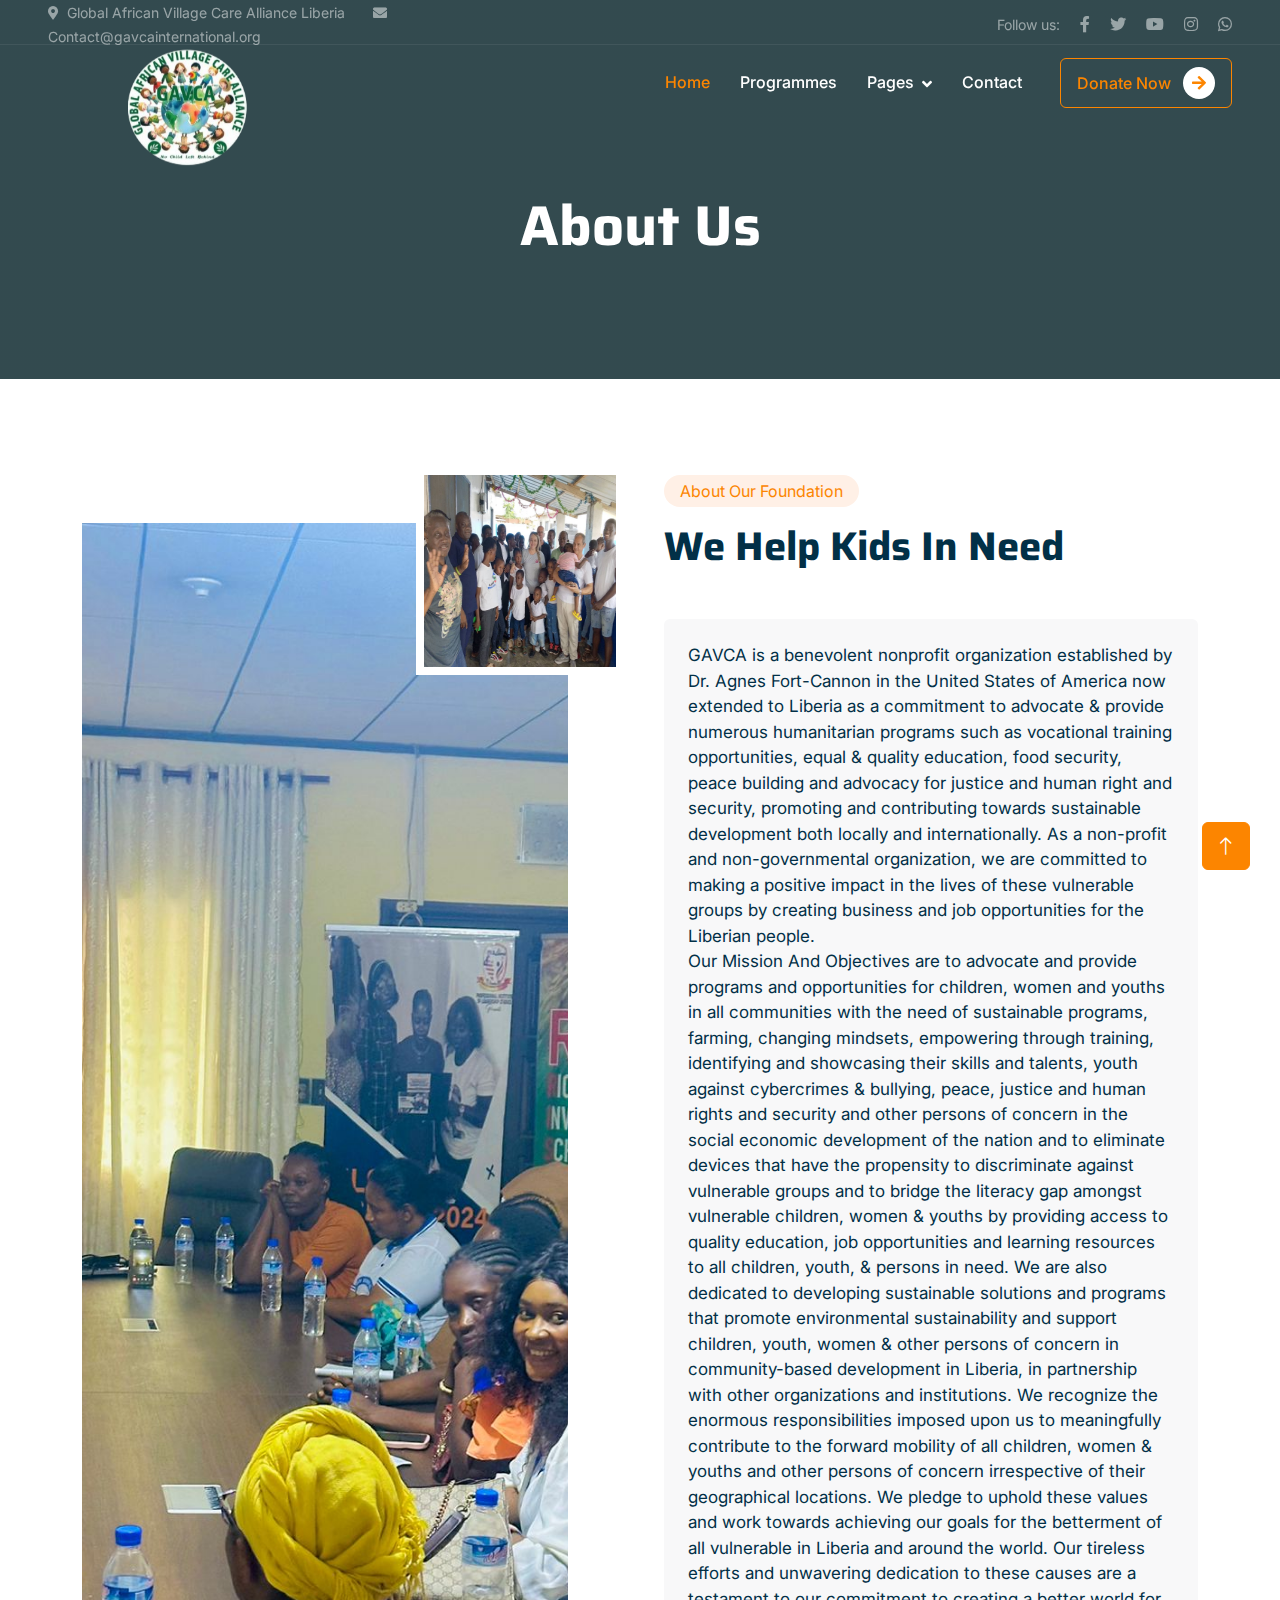
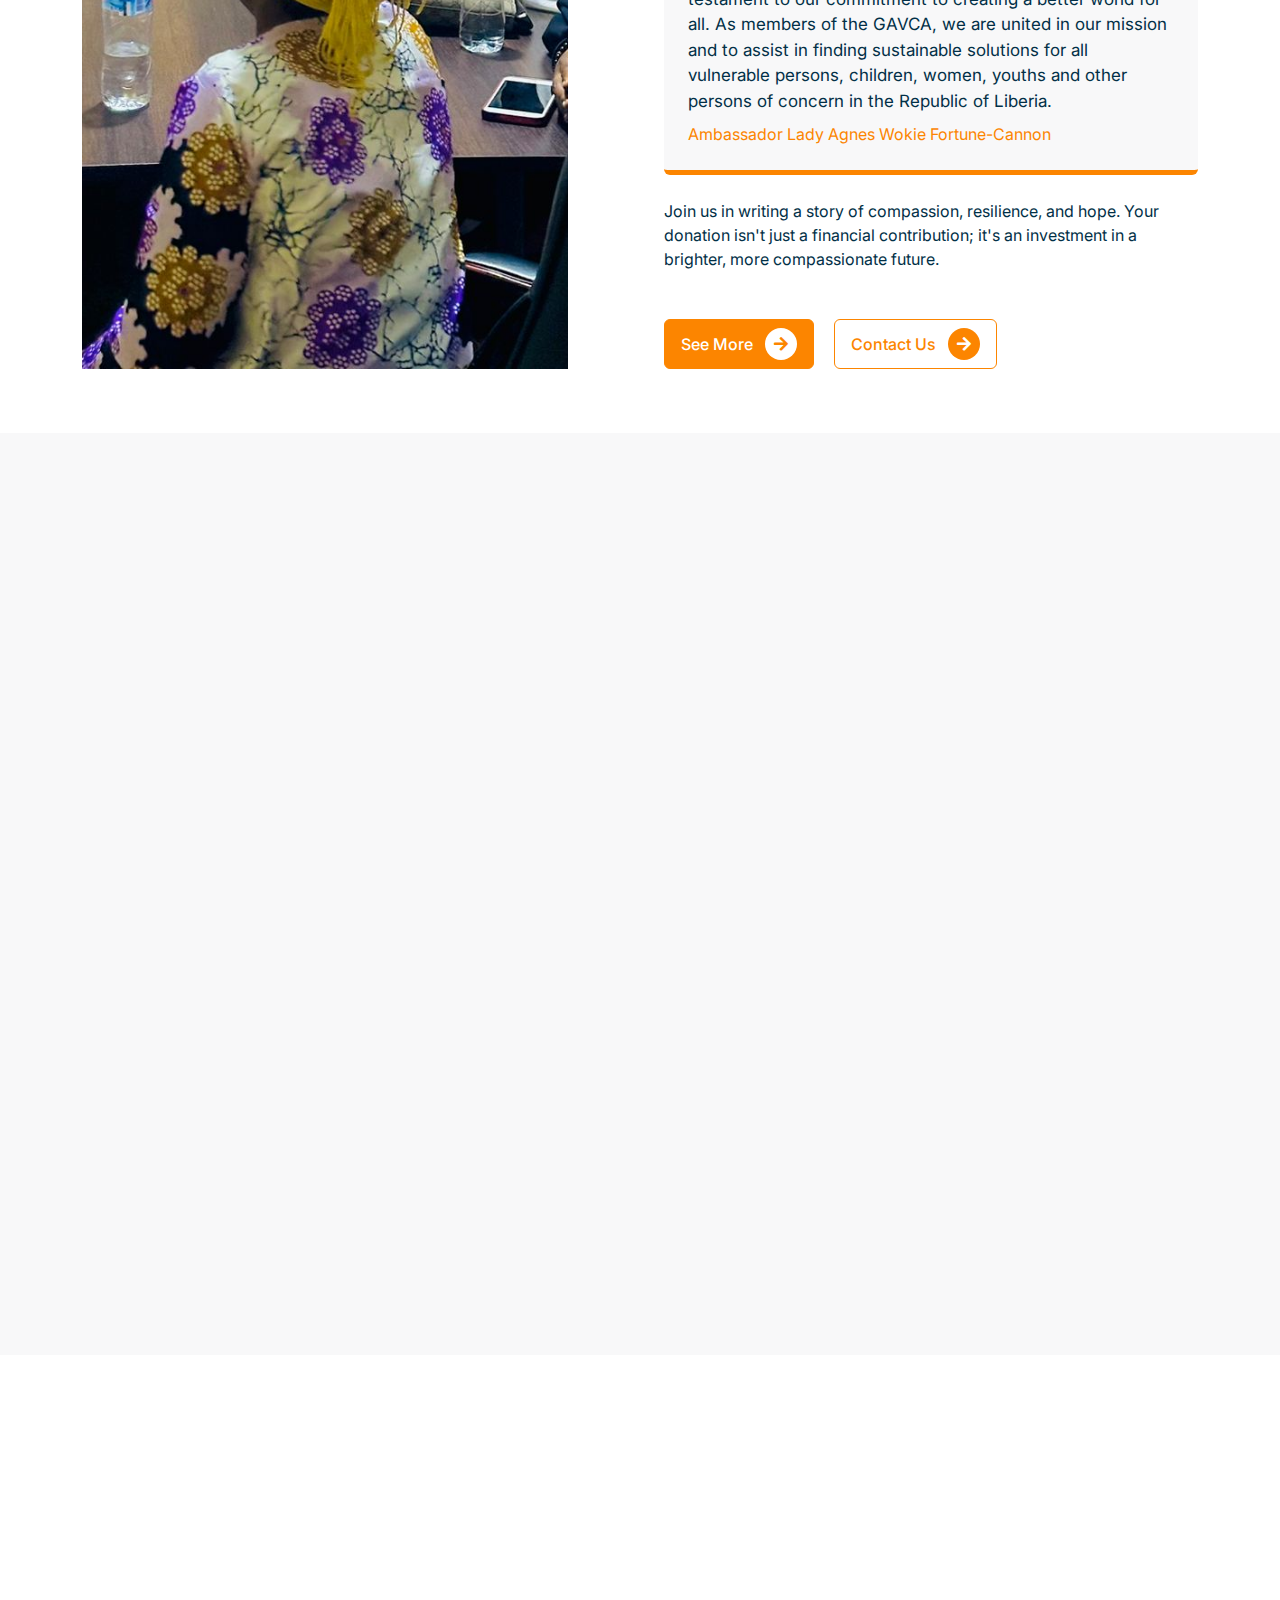
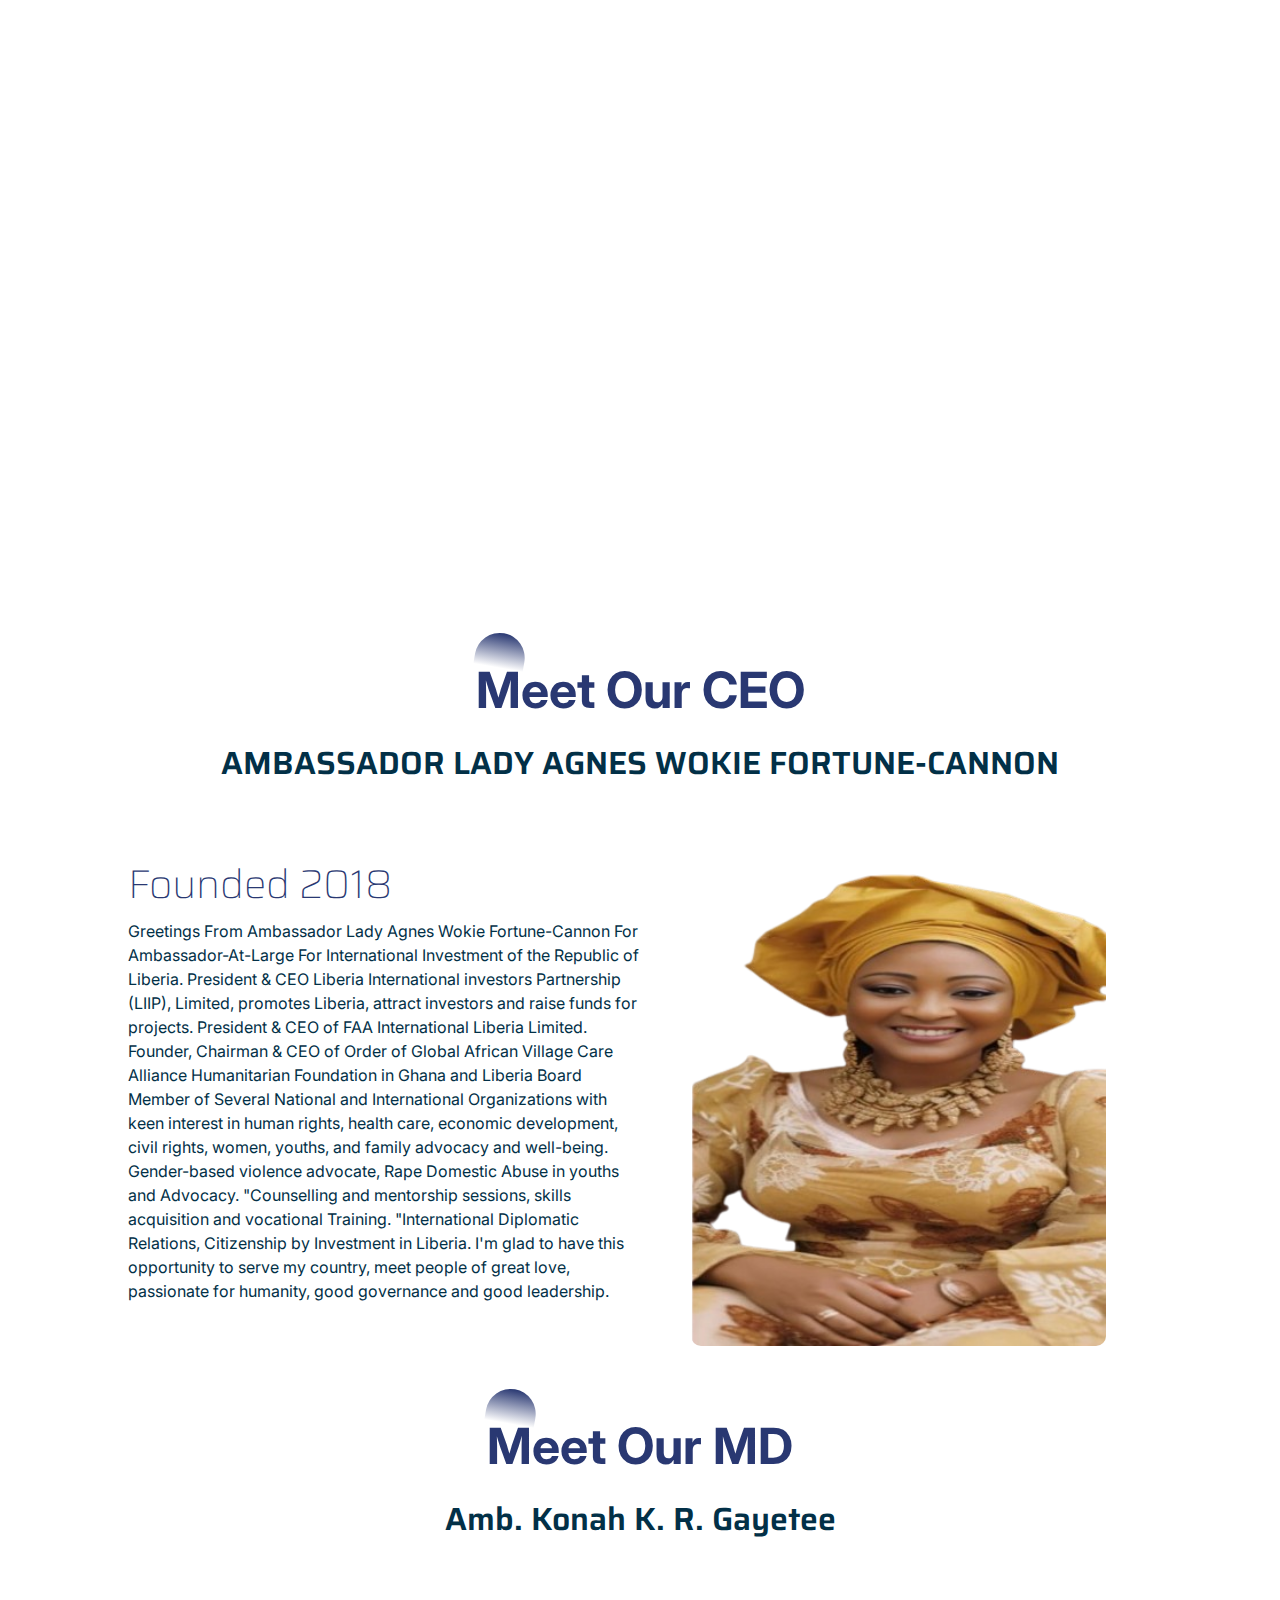
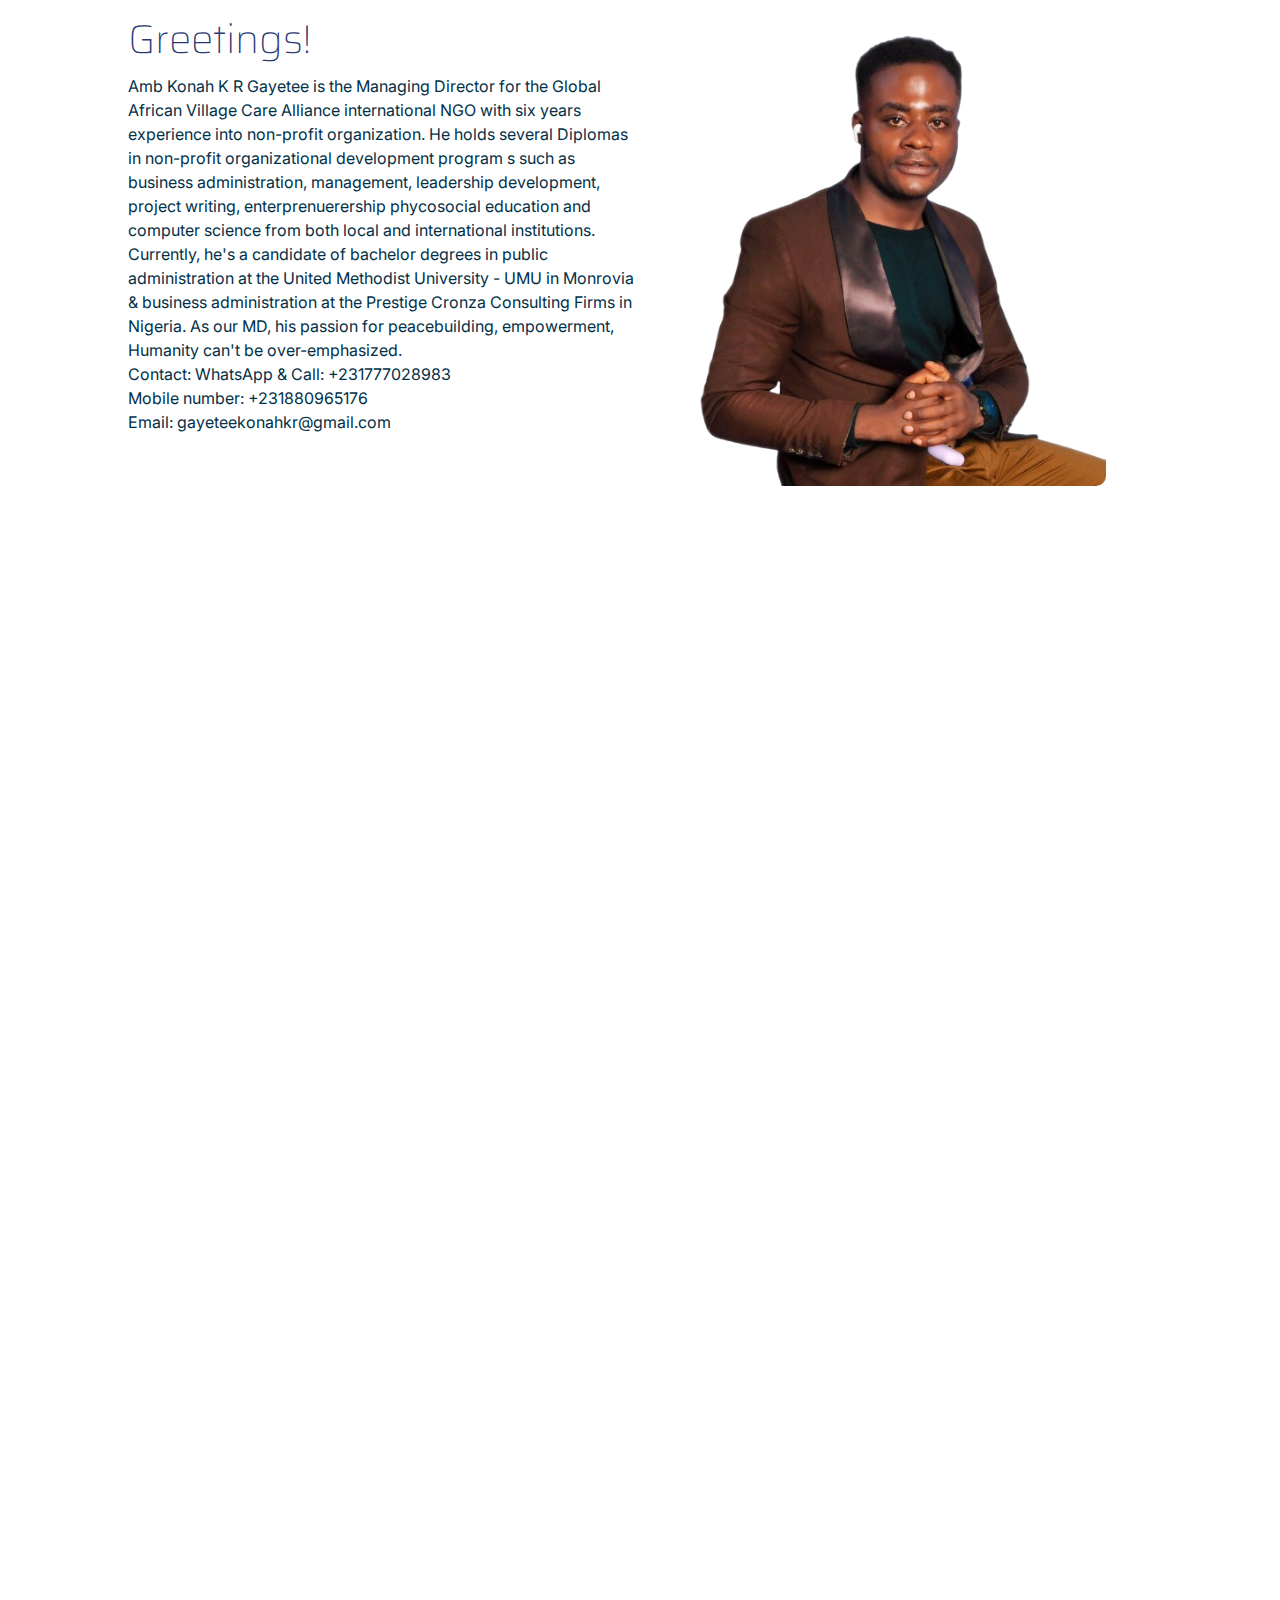
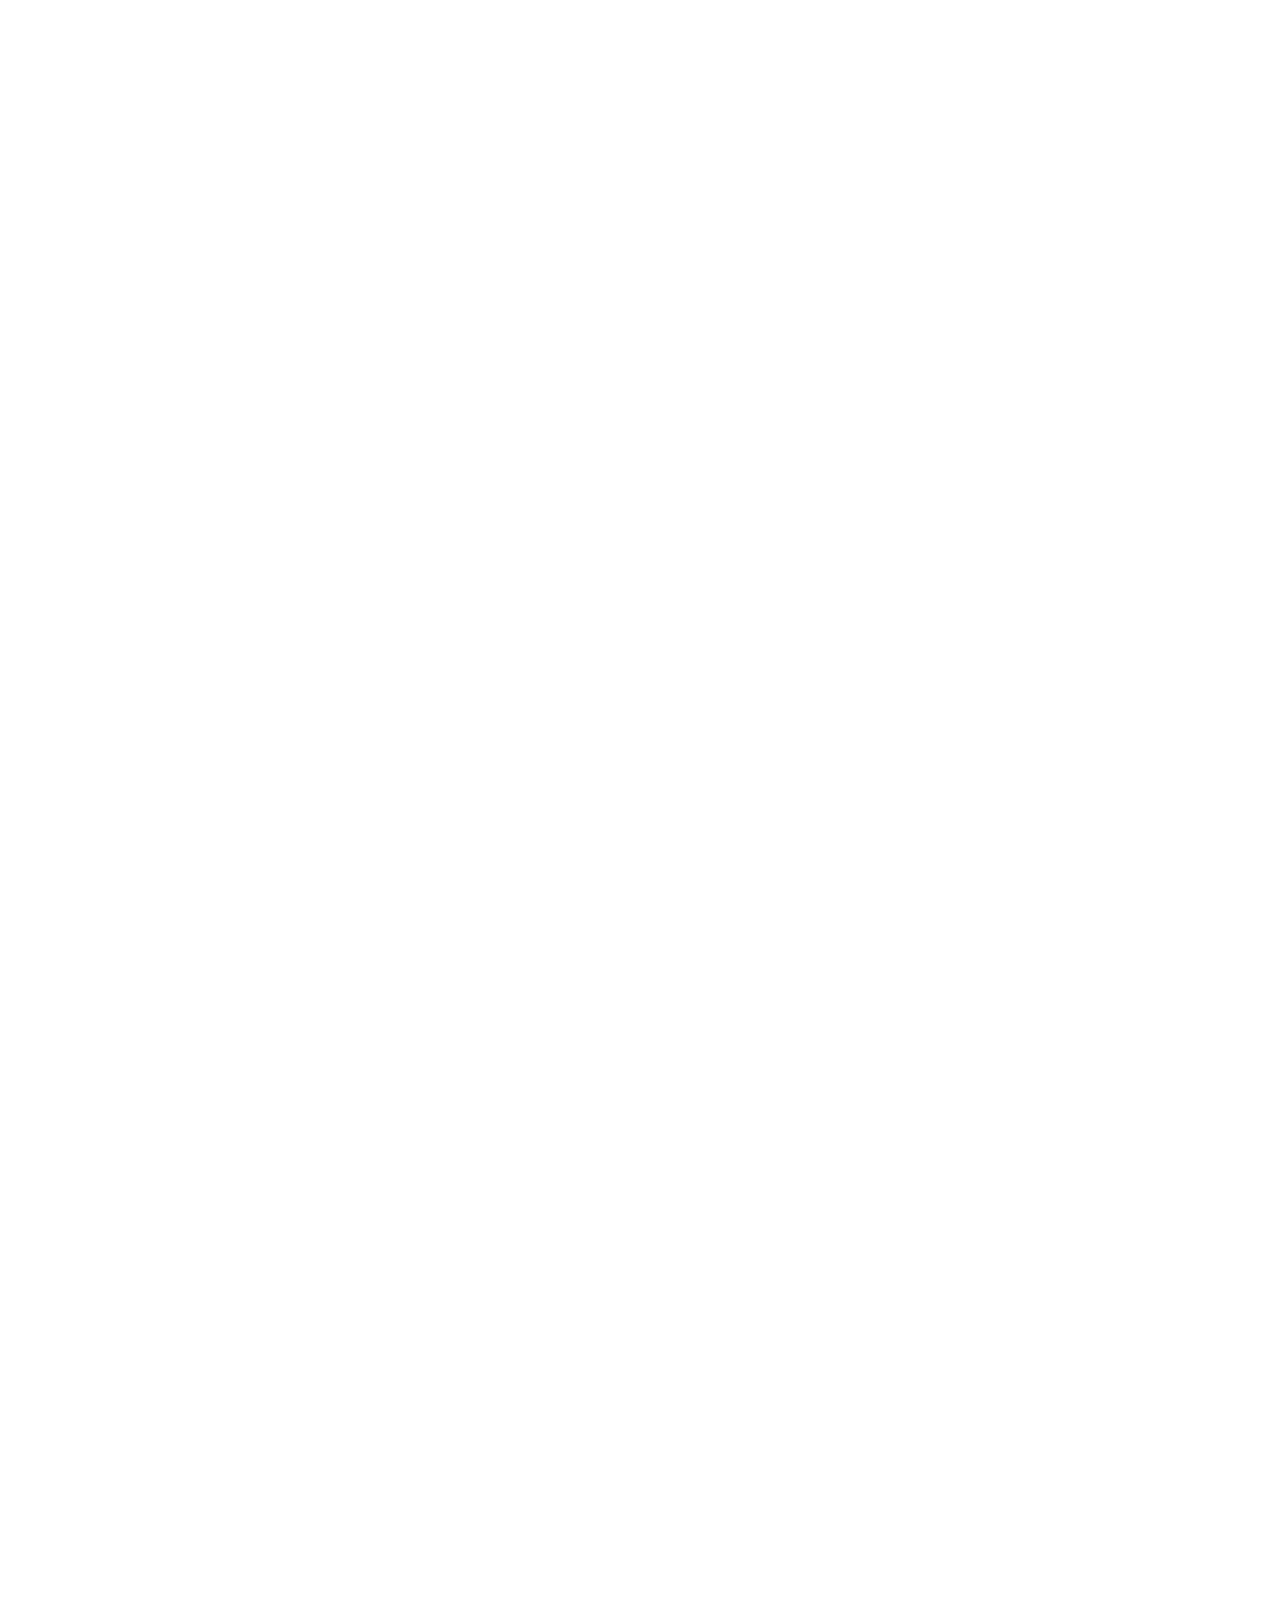
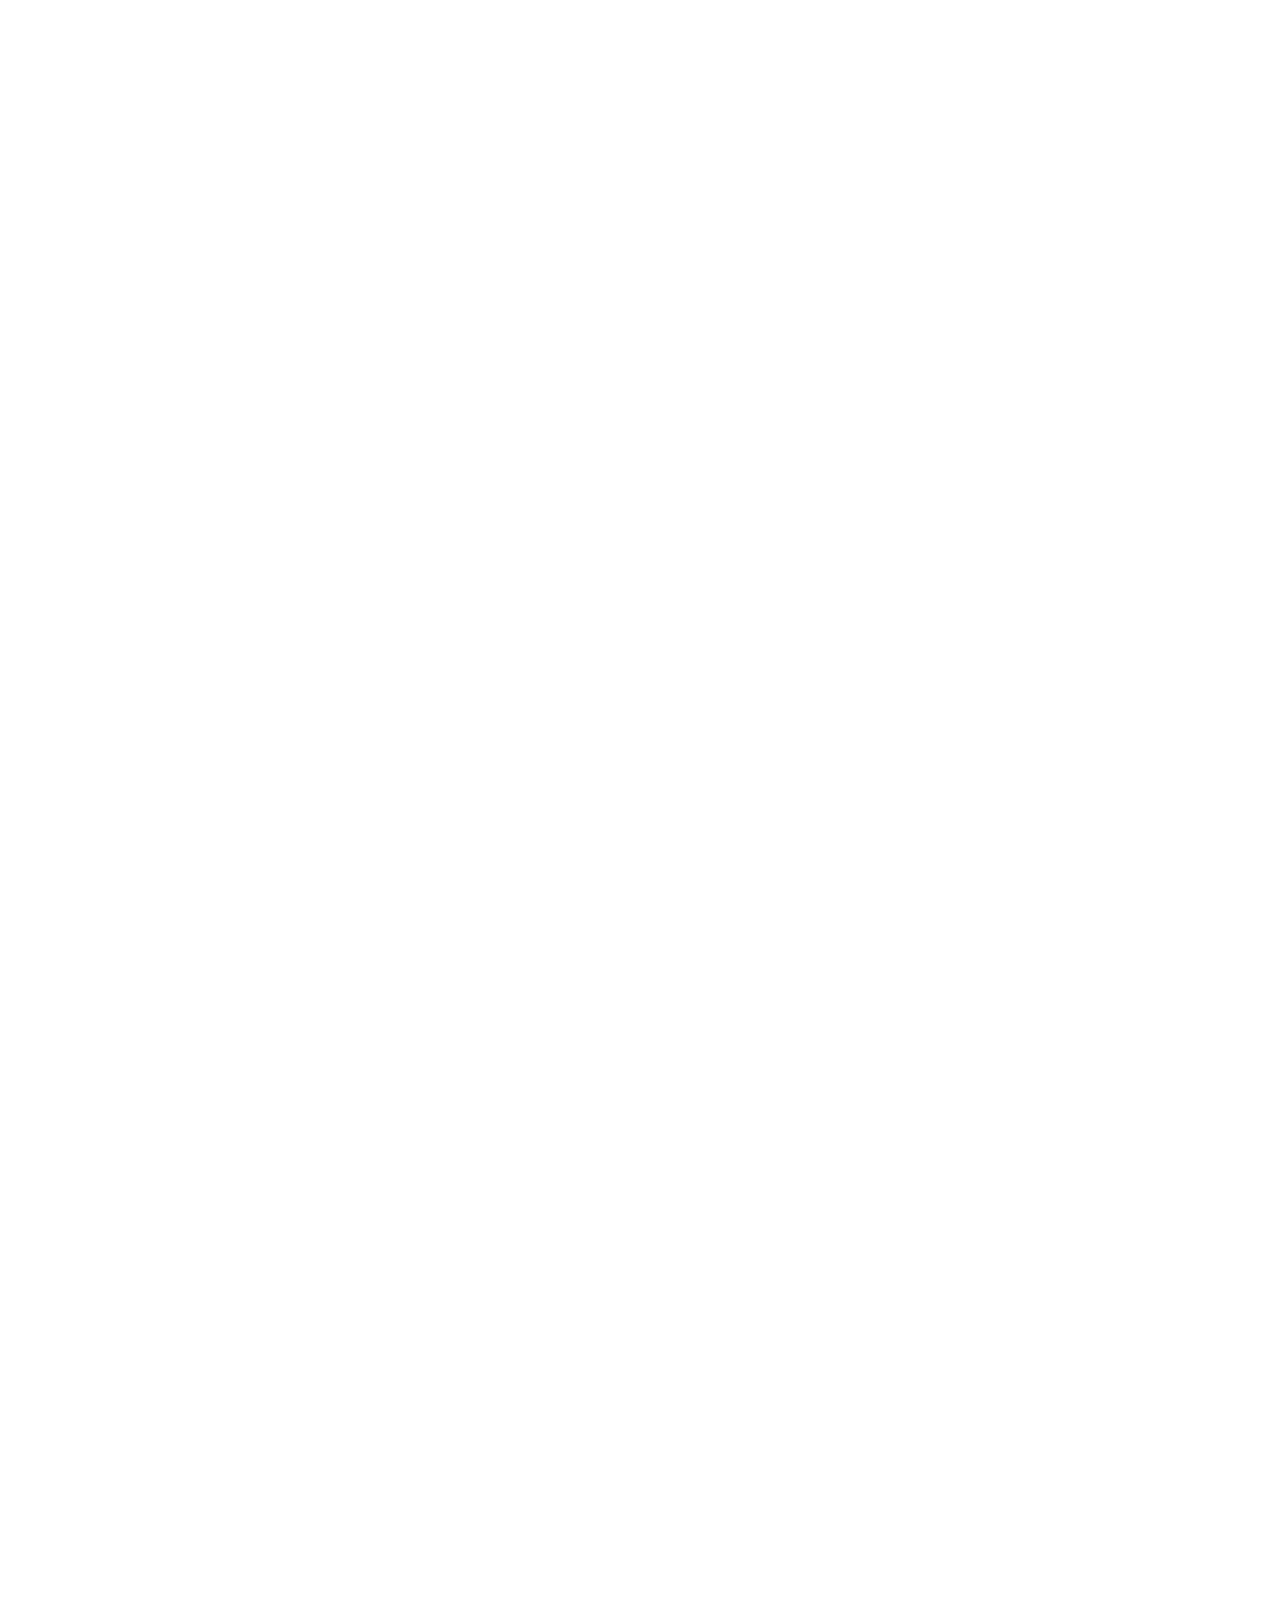
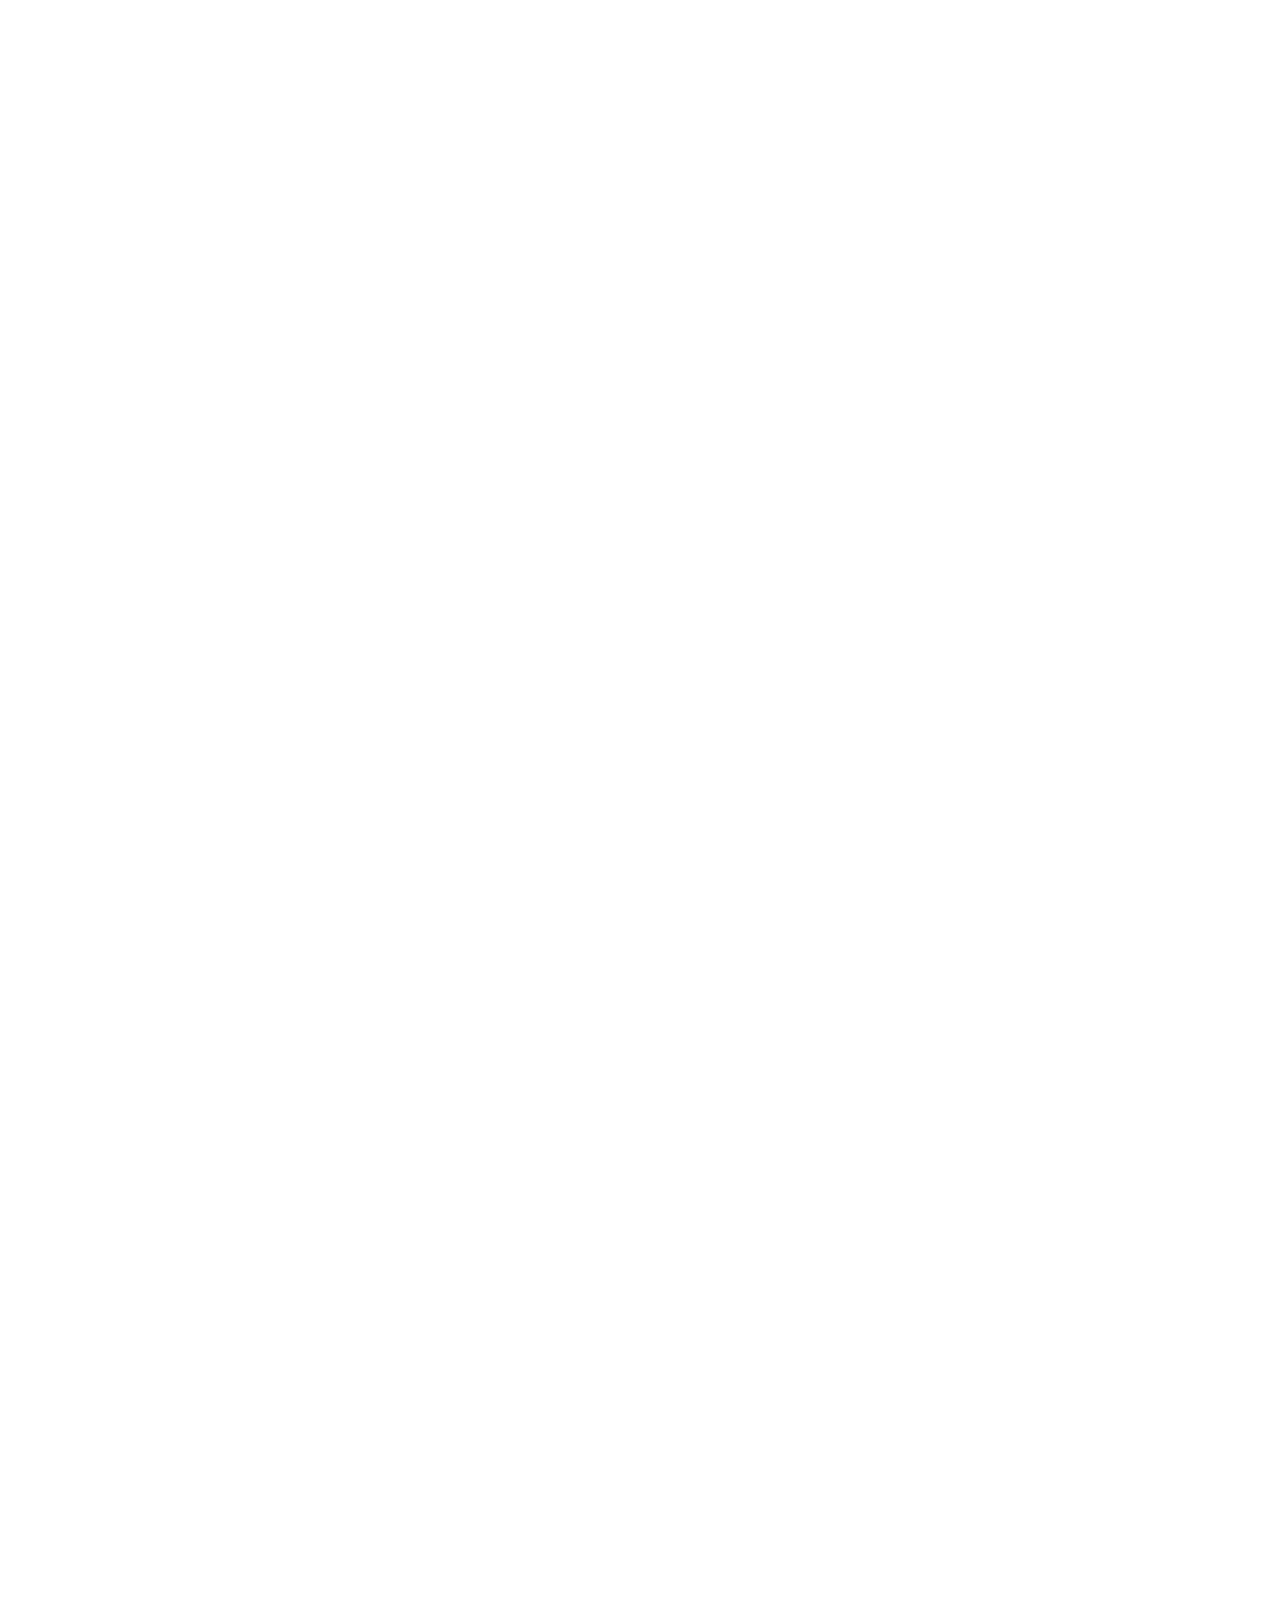
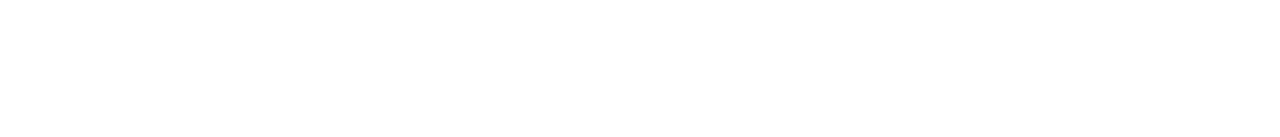
==== commit a685a282: "Updates" ====
--- a/about.html
+++ b/about.html
@@ -411,7 +411,7 @@
                     <div class="service-item bg-white text-center h-100 p-4 p-xl-5">
                         <img class="img-fluid mb-4" src="img/icon-1.png" alt="">
                         <h4 class="mb-3">🌊 Compassion in Action</h4>
-                        <p class="mb-4">At Global African Village Alliance Care, compassion is our currency for change. We don't 
+                        <p class="mb-4">At Global African Village Care Alliance, compassion is our currency for change. We don't 
                             just lend a hand; we extend a heart, creating ripples of kindness that touch every 
                             life we encounter especially the Kids. Join us in turning empathy into a force that transforms children
                             , one act of compassion at a time.</p>
@@ -427,7 +427,7 @@
                     <div class="service-item bg-white text-center h-100 p-4 p-xl-5">
                         <img class="img-fluid mb-4" src="img/icon-2.png" alt="">
                         <h4 class="mb-3">🌞 Health Matters: Kids Health Advocacy</h4>
-                        <p class="mb-4">Global African Village Alliance Care recognizes the importance of Kids well-being.
+                        <p class="mb-4">Global African Village Care Alliance recognizes the importance of Kids well-being.
                              We're committed to fostering a supportive environment where Kids health is
                               prioritized. Join us in breaking the stigma, raising awareness, and nurturing
                                a community where every Child health is valued.</p>
@@ -479,7 +479,7 @@
             
             President & CEO of FAA  International Liberia Limited.
             
-            Founder, Chairman & CEO of Order of Global African Village Alliance Care Humanitarian Foundation in Ghana and Liberia 
+            Founder, Chairman & CEO of Order of Global African Village Care Alliance Humanitarian Foundation in Ghana and Liberia 
             
             Board Member of Several National and International Organizations with keen interest in human rights, health care, economic development, civil rights, women, youths, and family advocacy and  well-being.
             
@@ -1356,7 +1356,7 @@
         <div class="container">
             <div class="row">
                 <div class="col-md-6 text-center text-md-start mb-3 mb-md-0">
-                    &copy; <a href="index.html">Global African Village Alliance Care</a>, All Right Reserved @2024.
+                    &copy; <a href="index.html">Global African Village Care Alliance</a>, All Right Reserved @2024.
                 </div>
                 <div class="col-md-6 text-center text-md-end">
                     <!--/*** This template is free as long as you keep the footer author’s credit link/attribution link/backlink. If you'd like to use the template without the footer author’s credit link/attribution link/backlink, you can purchase the Credit Removal License from "https://freewebsitecreate.net/credit-removal". Thank you for your support. ***/-->
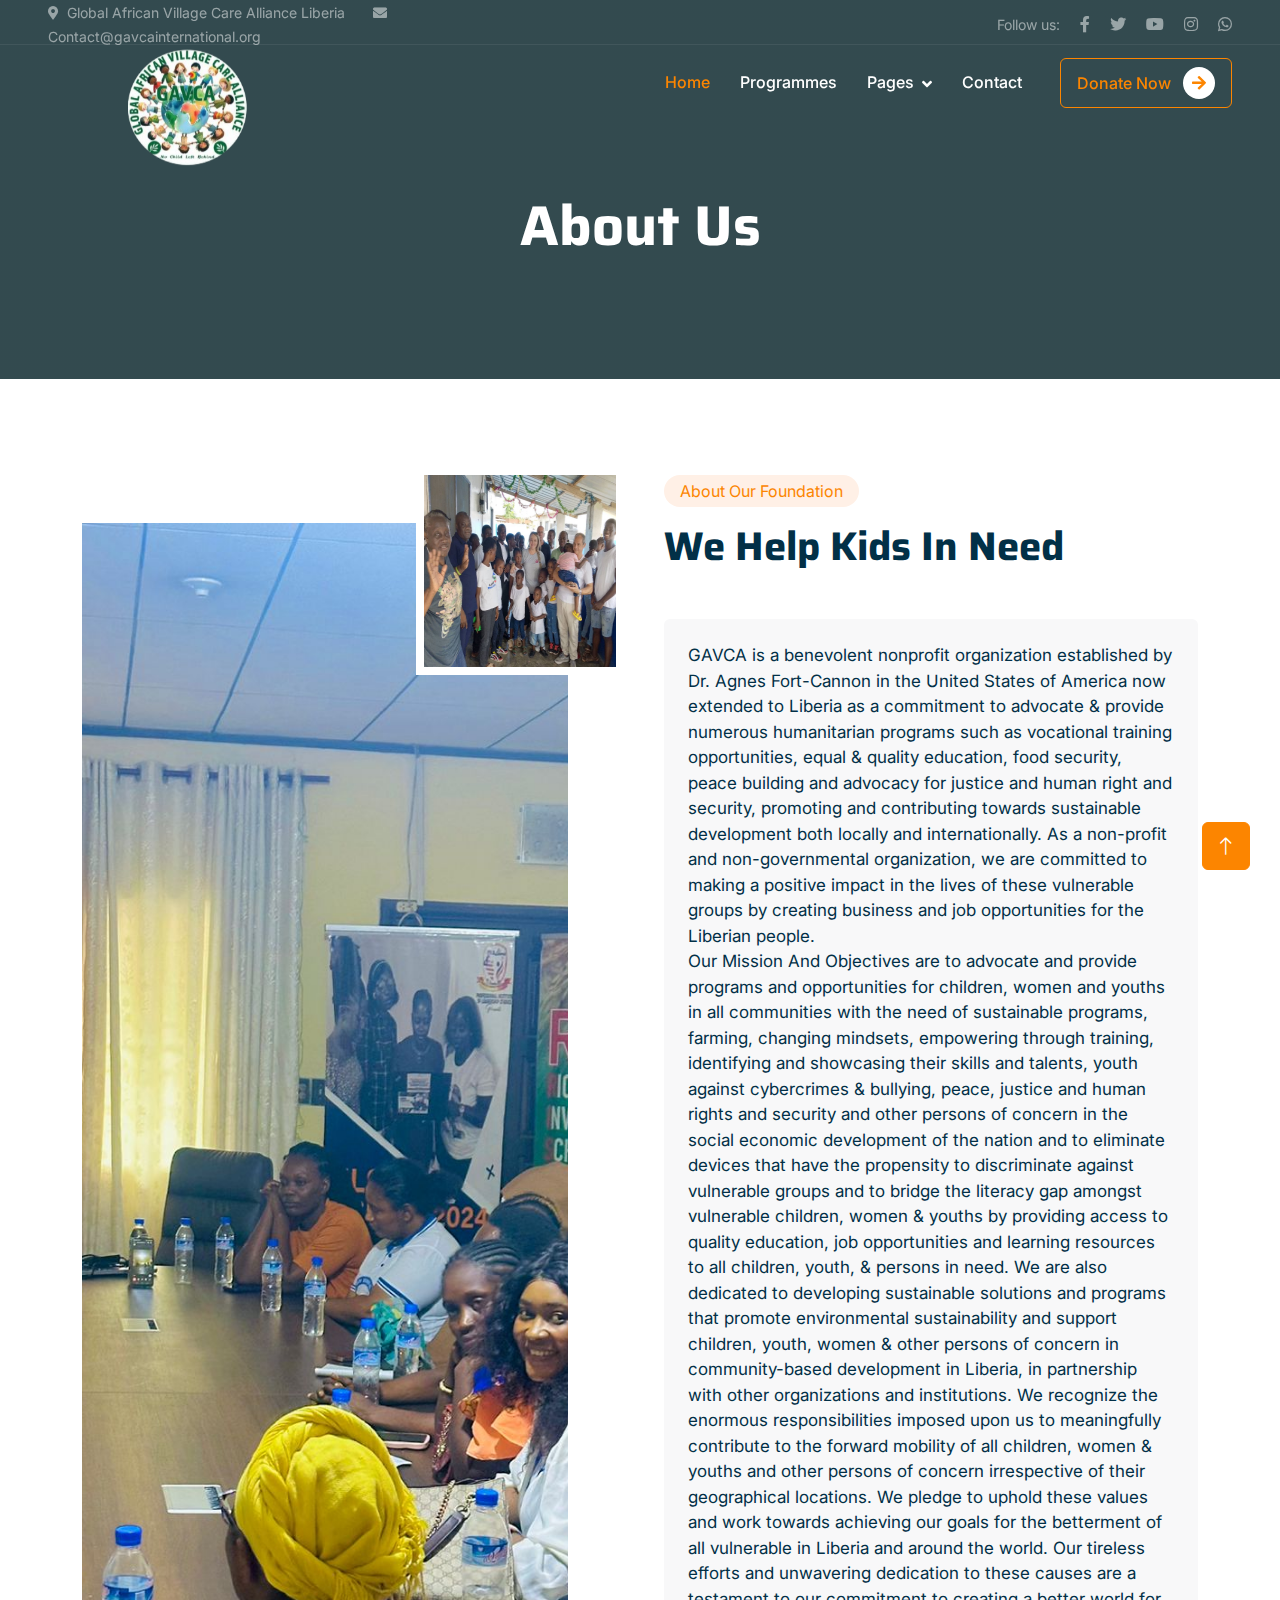
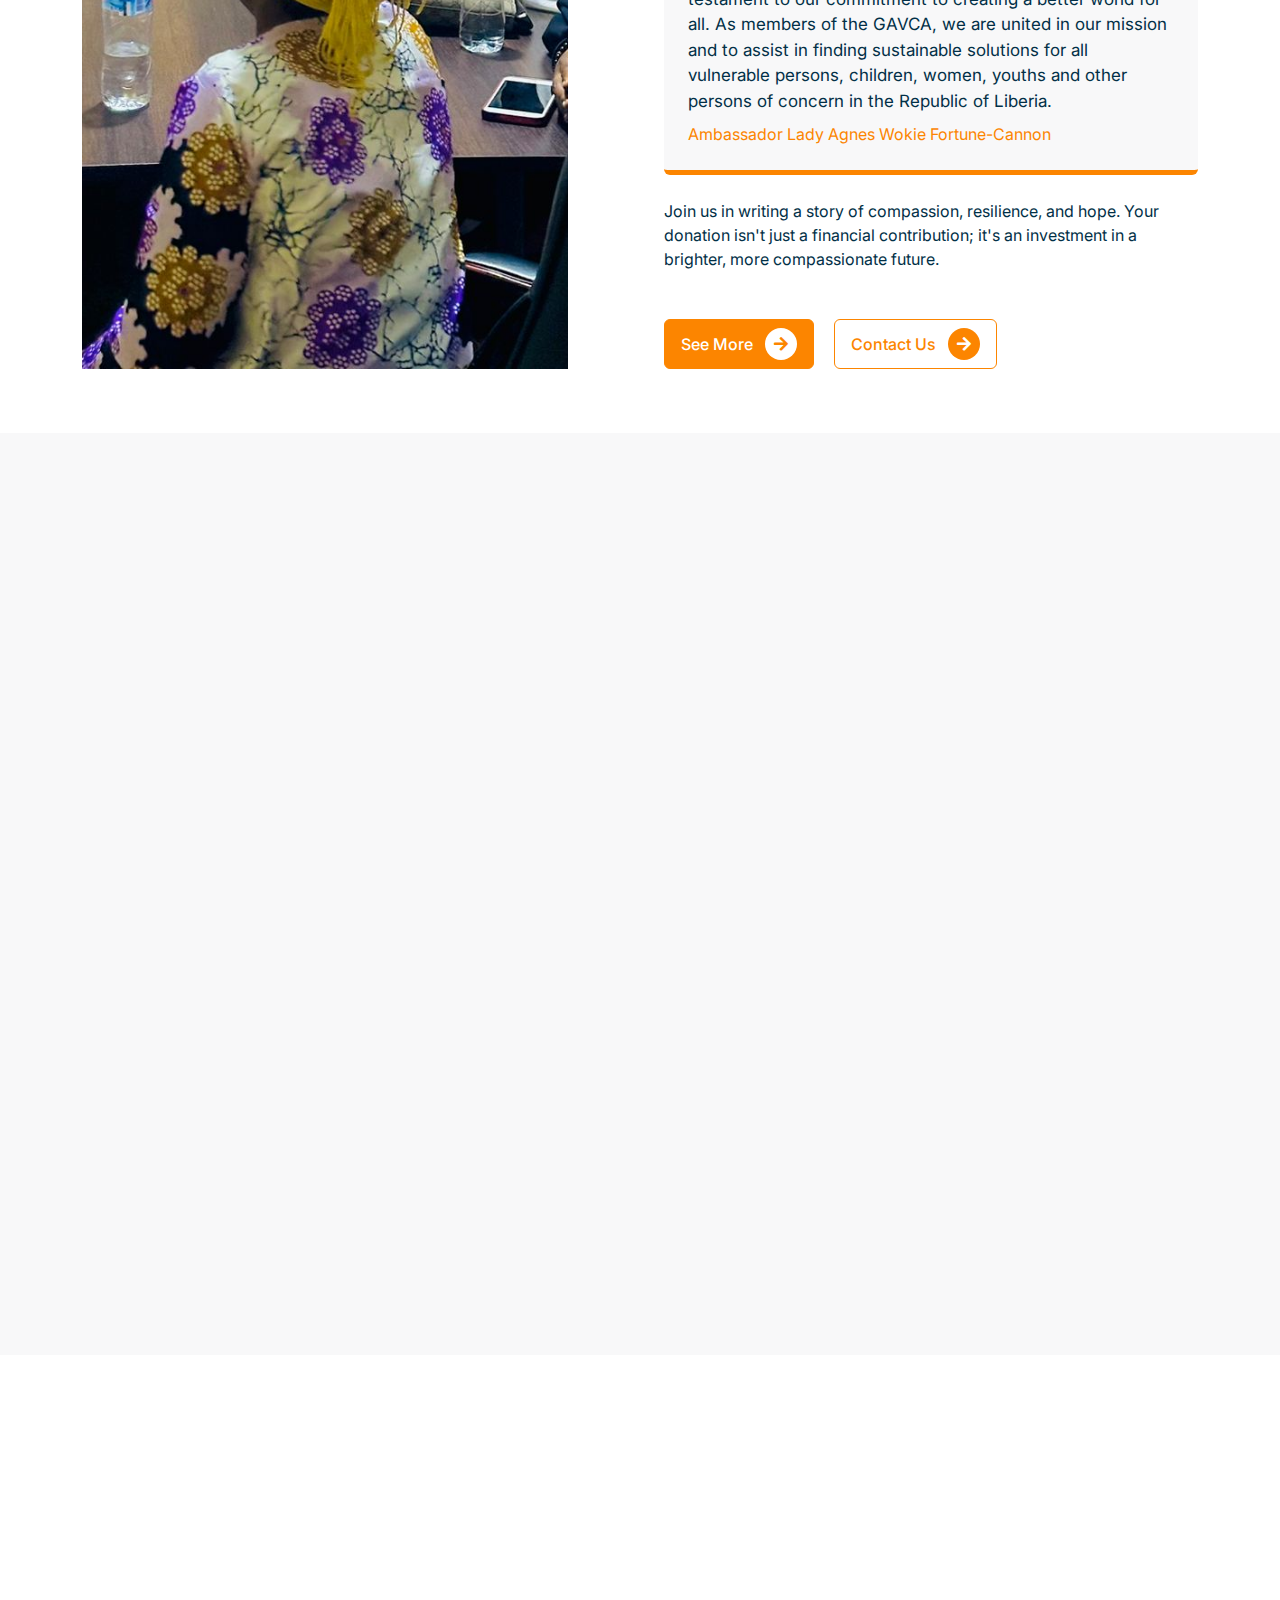
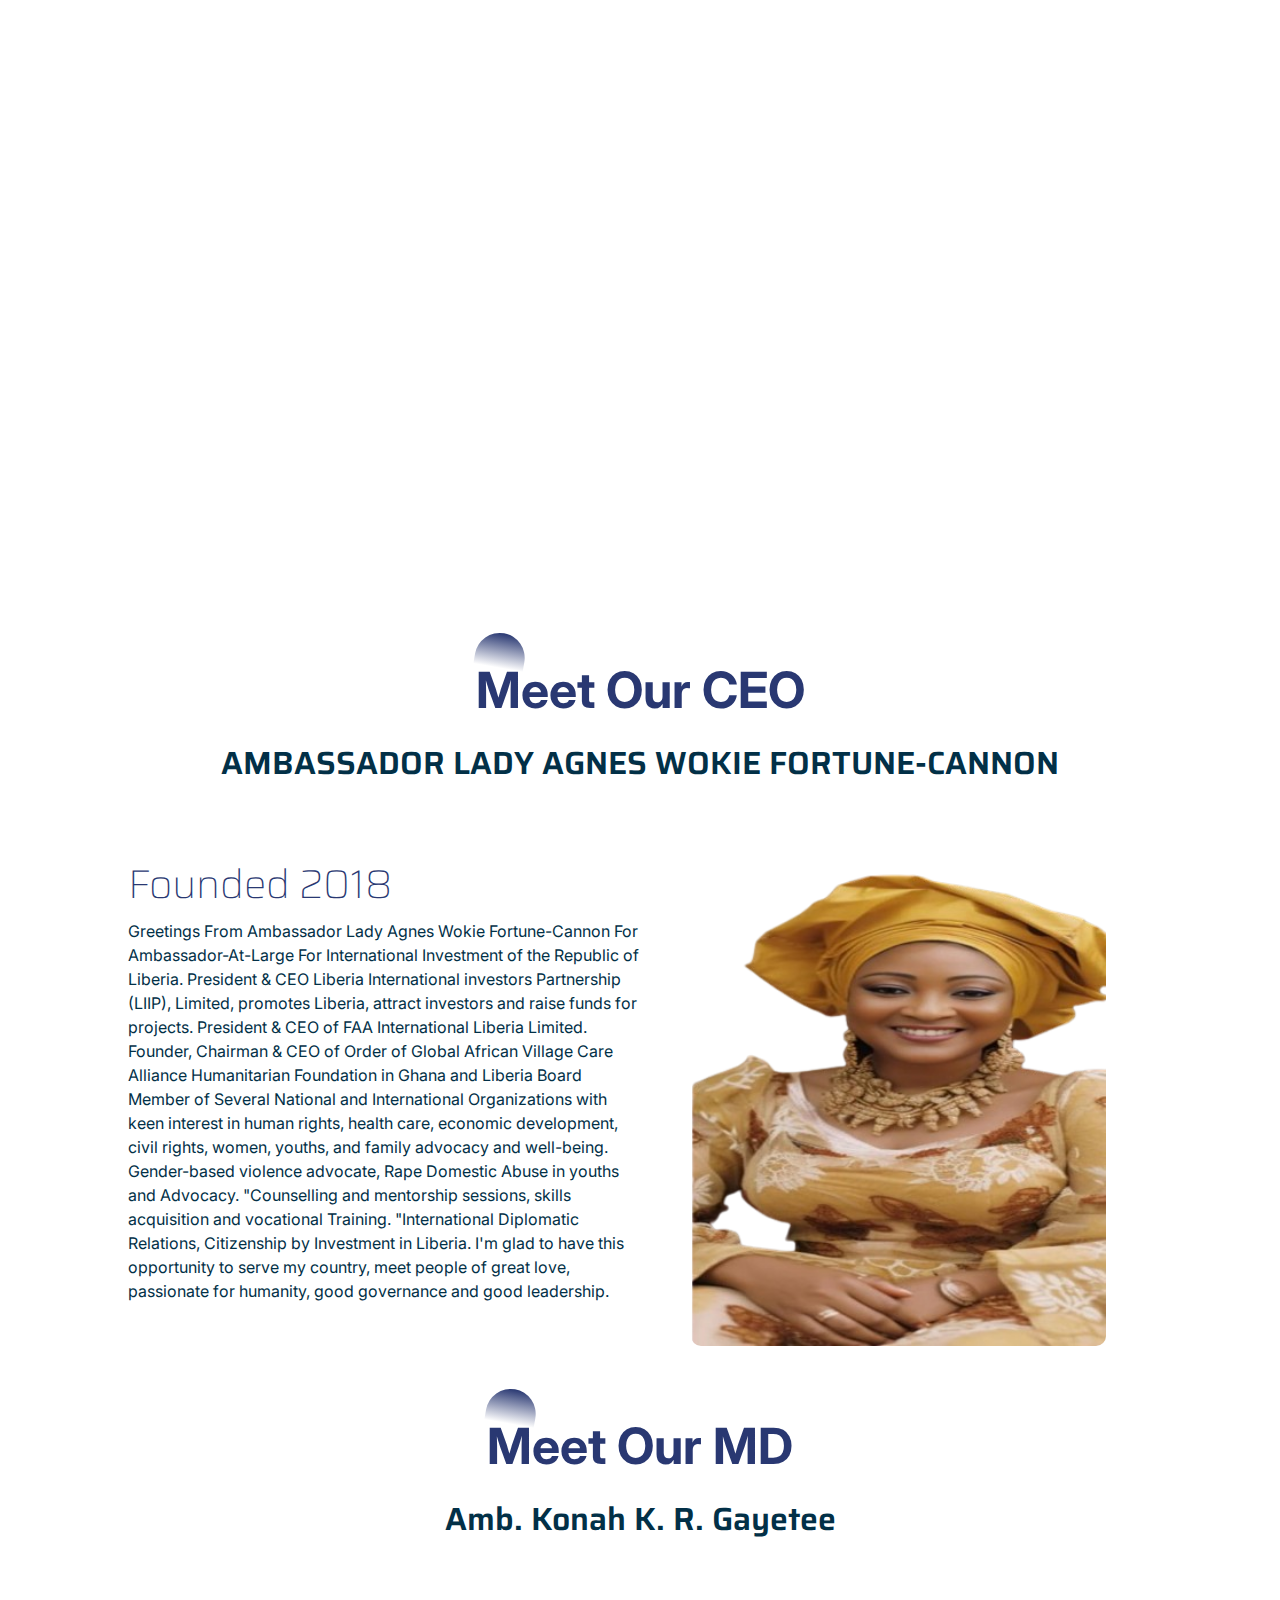
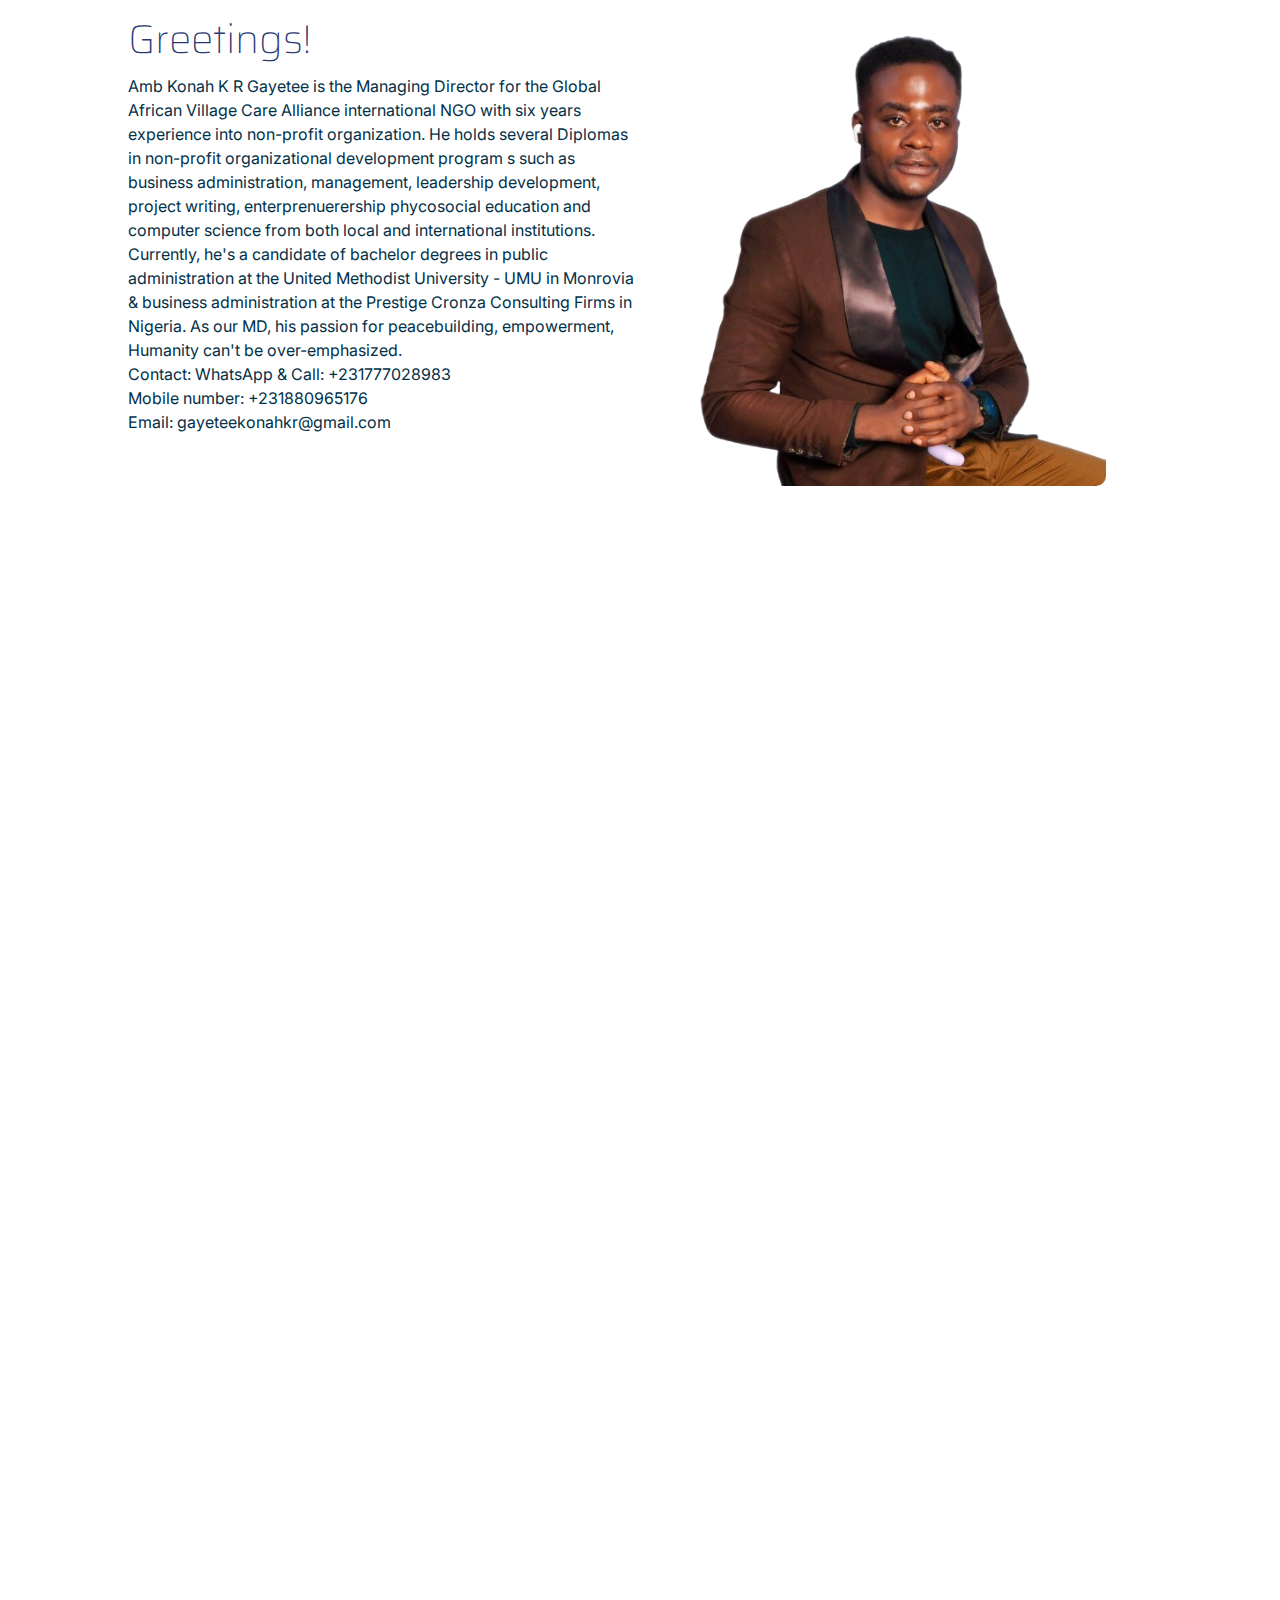
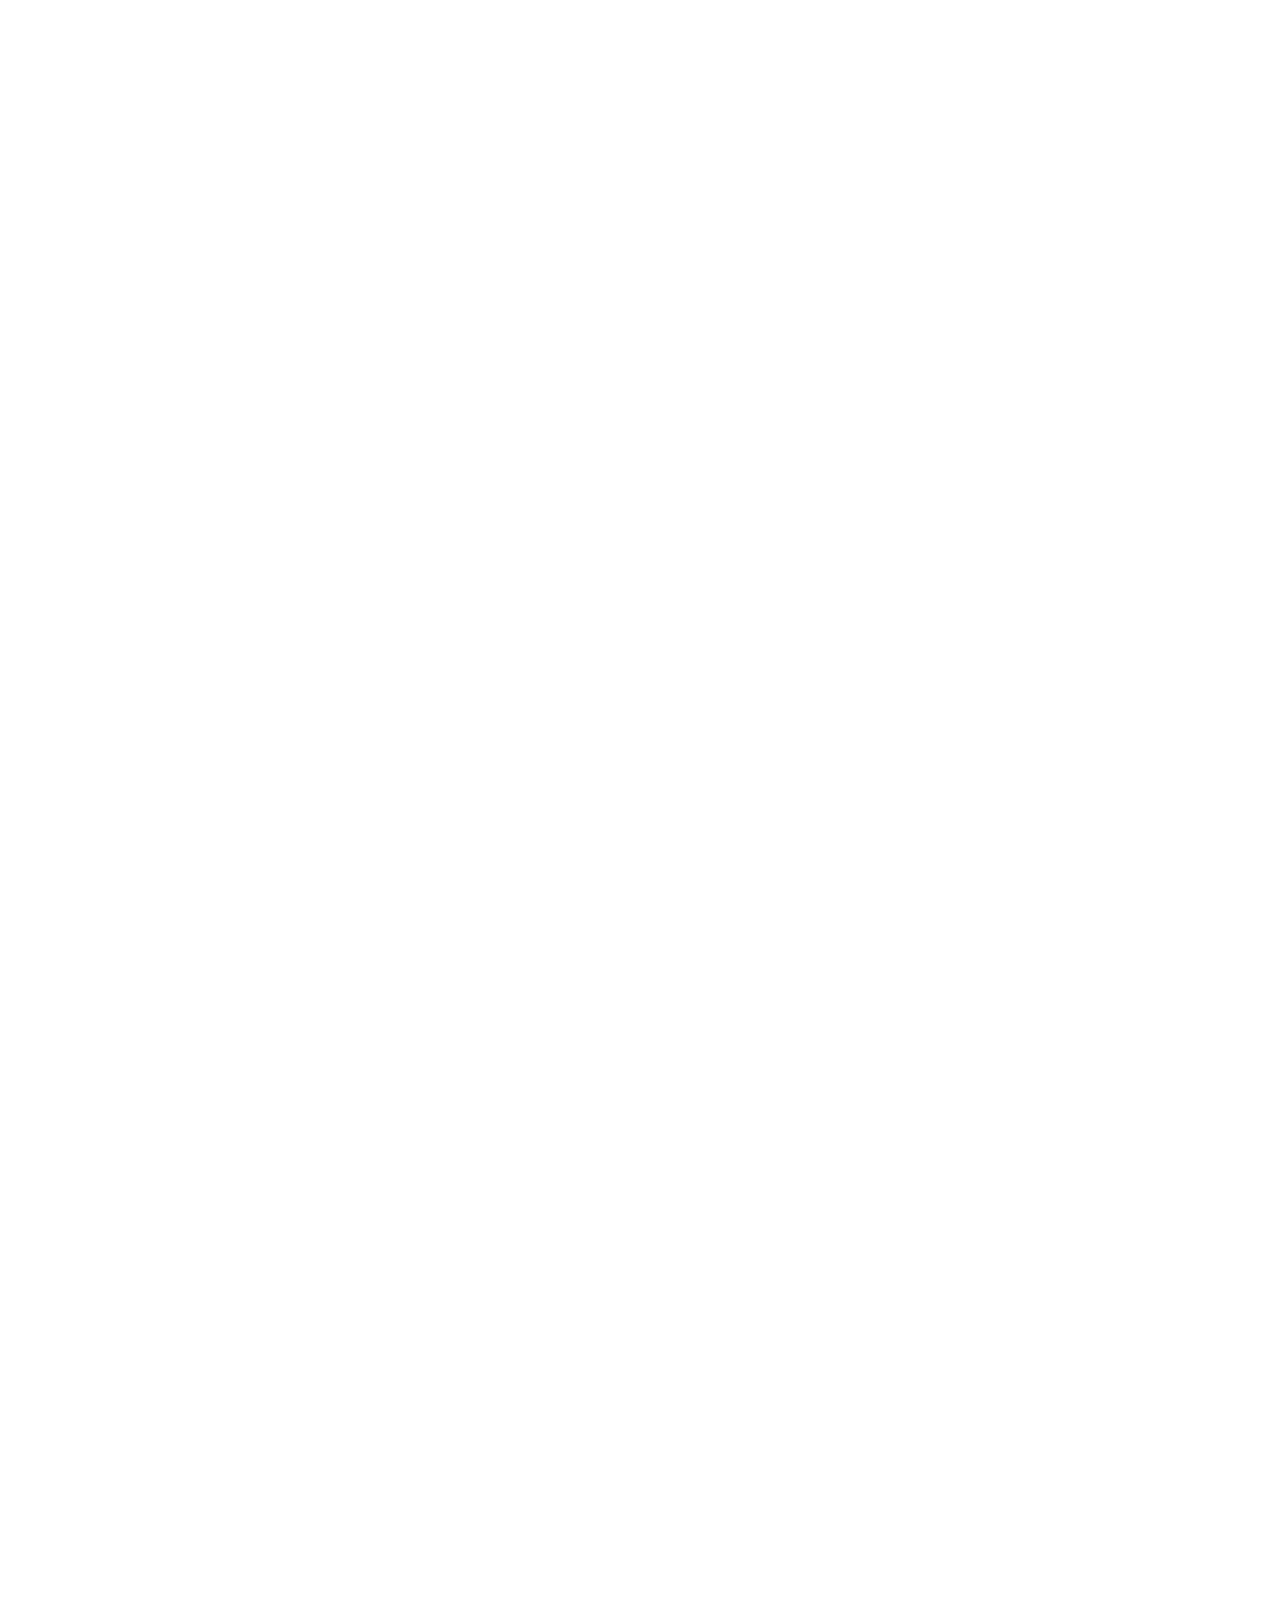
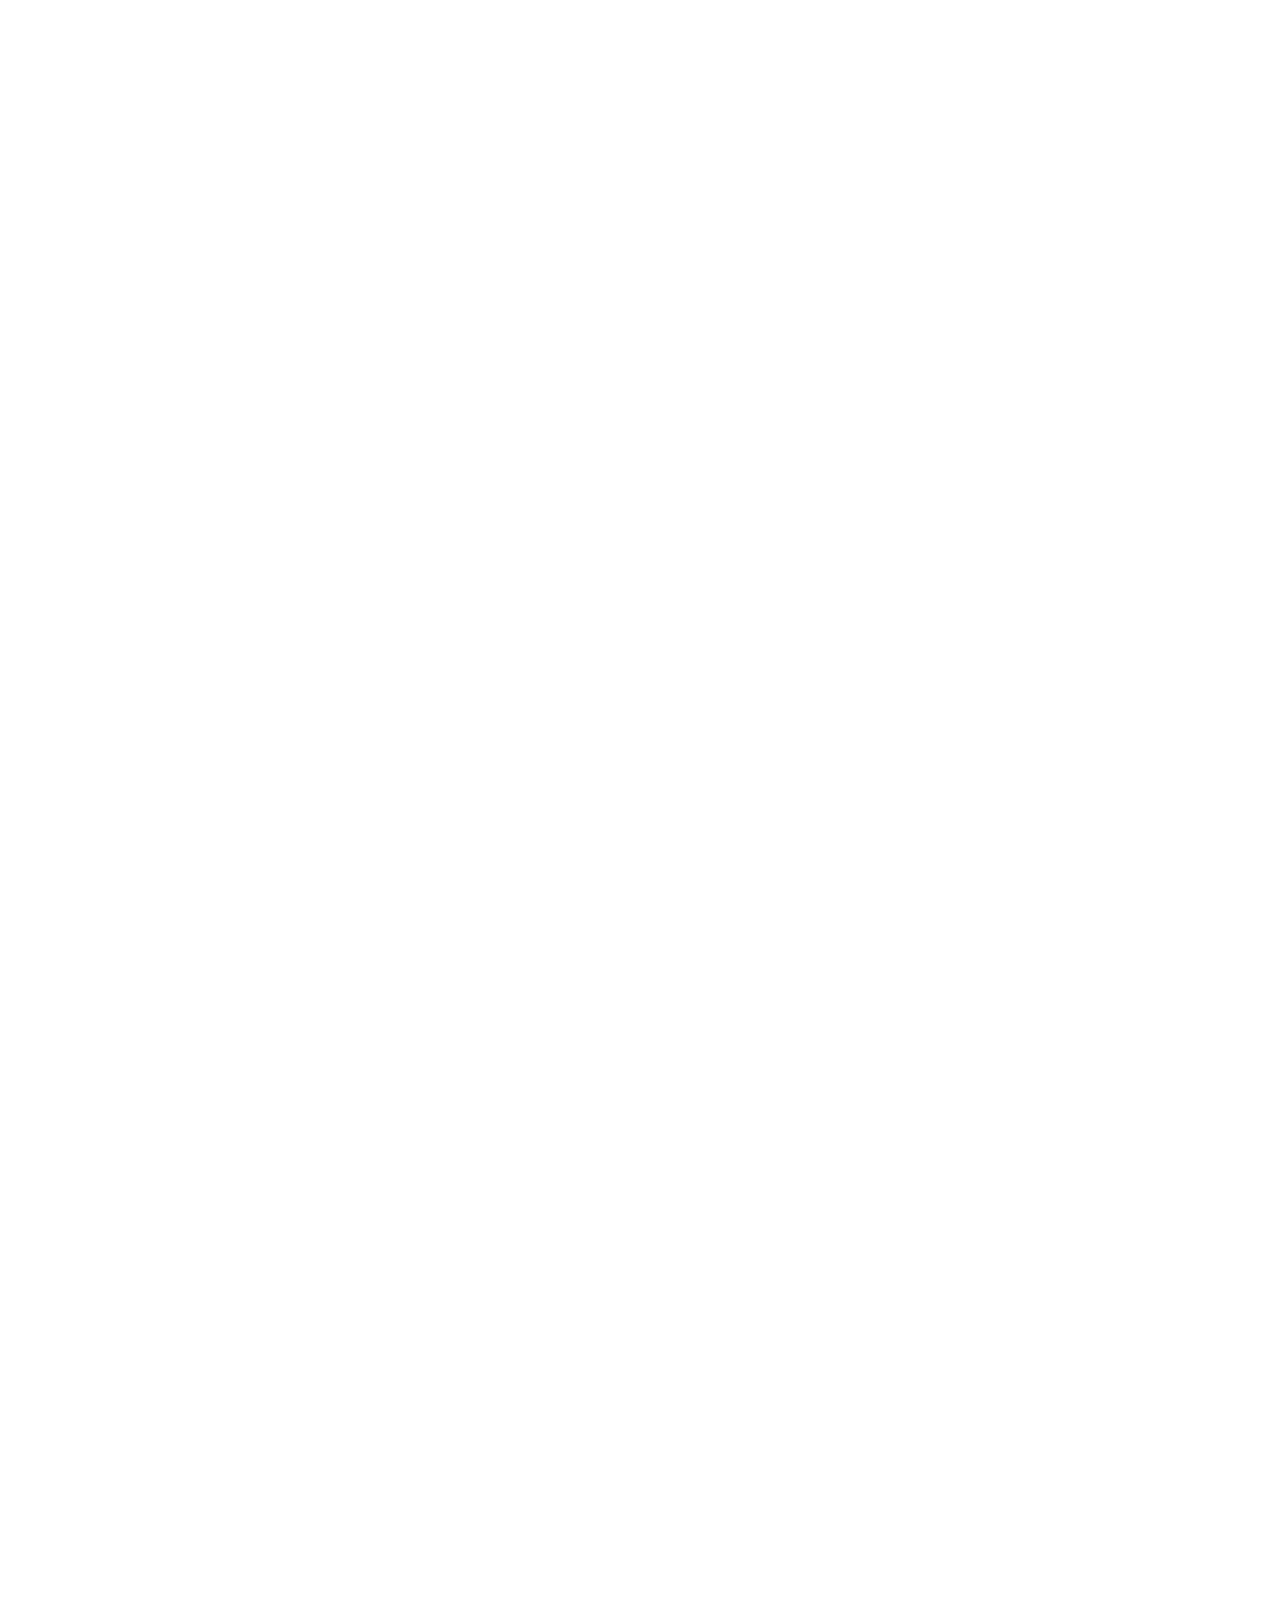
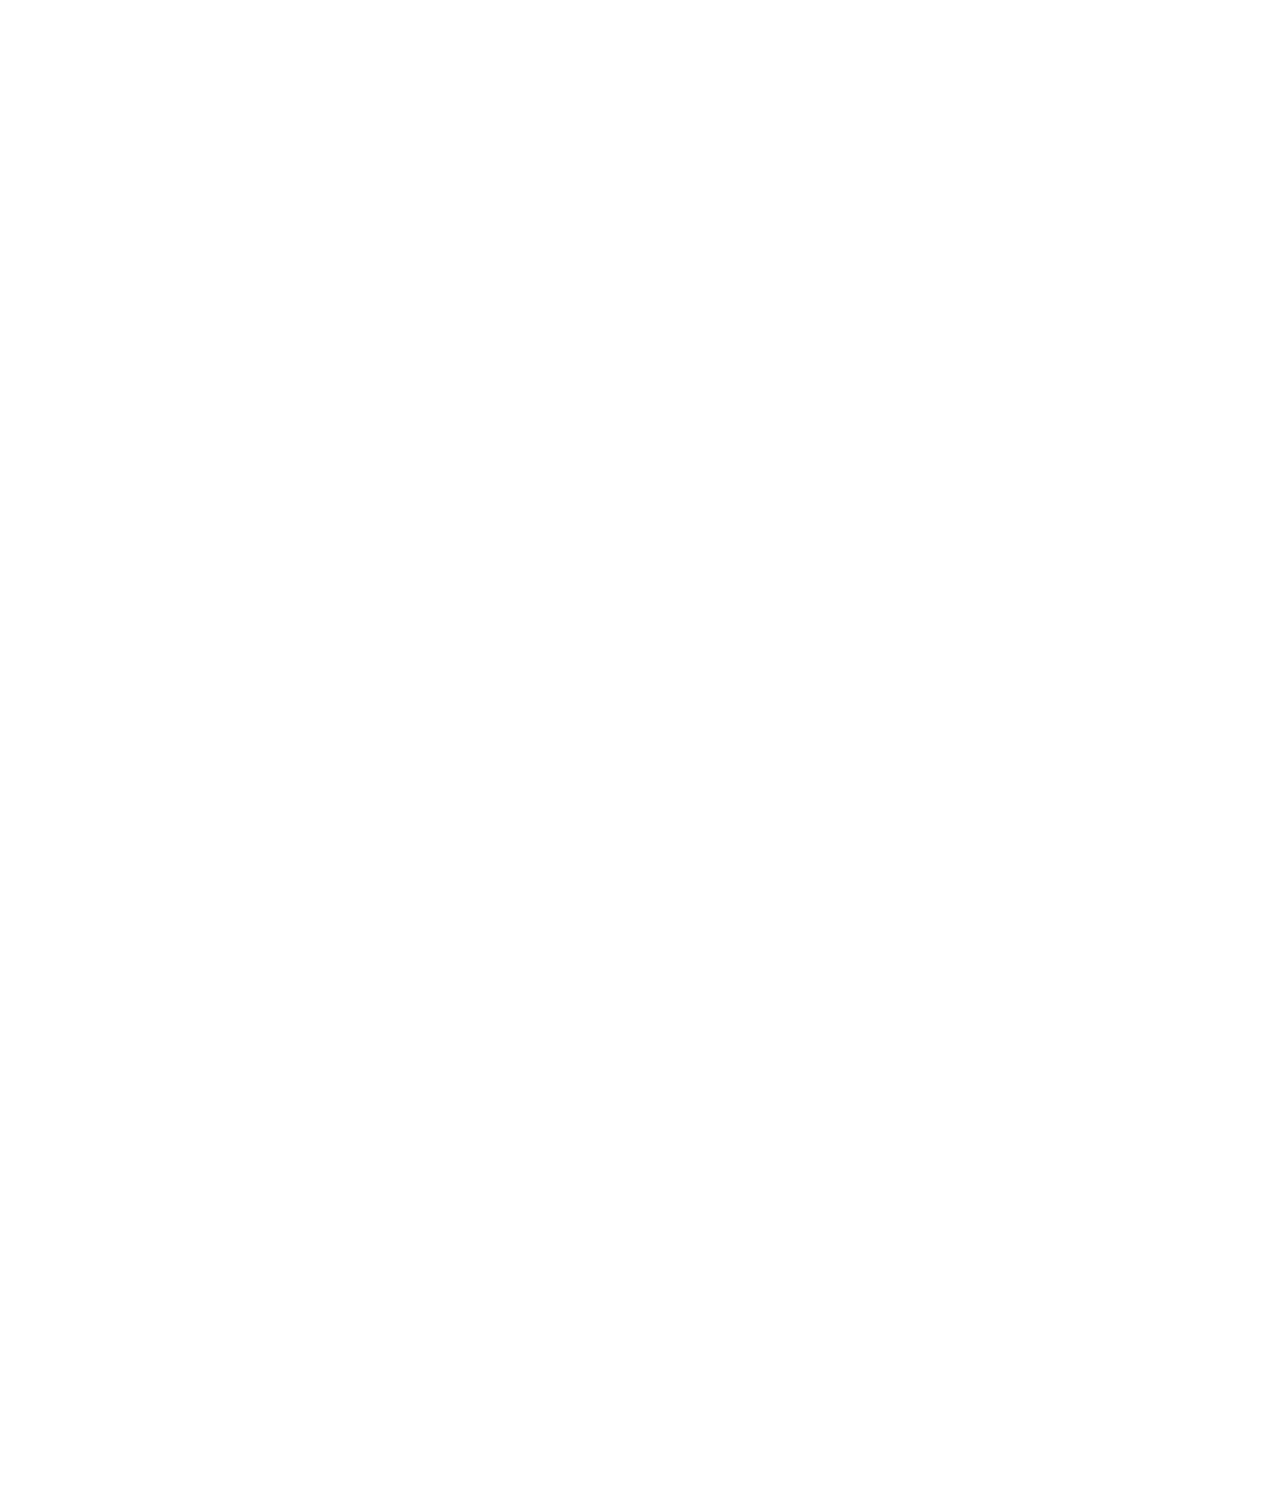
==== commit df31b911: "Newupdate" ====
--- a/about.html
+++ b/about.html
@@ -839,7 +839,7 @@
             </div>
 
 
-            <div class="col-lg-3 col-md-6 wow fadeInUp" data-wow-delay="0.3s">
+           <!-- <div class="col-lg-3 col-md-6 wow fadeInUp" data-wow-delay="0.3s">
                 <div class="team-item position-relative rounded overflow-hidden">
                     <div class="overflow-hidden">
                         <img class="img-fluid" src="img/team4-1.png" alt="">
@@ -855,7 +855,7 @@
                     </div>
                 </div>
             </div>
-
+        -->
 
             <div class="col-lg-3 col-md-6 wow fadeInUp" data-wow-delay="0.5s">
                 <div class="team-item position-relative rounded overflow-hidden">
@@ -893,7 +893,8 @@
             </div>
 
 
-            <div class="col-lg-3 col-md-6 wow fadeInUp" data-wow-delay="0.1s">
+        
+        <!--    <div class="col-lg-3 col-md-6 wow fadeInUp" data-wow-delay="0.1s">
                 <div class="team-item position-relative rounded overflow-hidden">
                     <div class="overflow-hidden">
                         <img class="img-fluid" src="img/team35.jpeg" alt="">
@@ -928,7 +929,7 @@
                 </div>
             </div>
 
-
+        -->
             <div class="col-lg-3 col-md-6 wow fadeInUp" data-wow-delay="0.5s">
                 <div class="team-item position-relative rounded overflow-hidden">
                     <div class="overflow-hidden">
--- a/css/style.css
+++ b/css/style.css
@@ -862,6 +862,7 @@
     font-size: 14px;
     margin-left: 12%;
     padding-top: -40%;
+    text-align: left;
   }
 }
 
@@ -871,6 +872,7 @@
     font-size: 20px;
     margin-left: 2%;
     padding-top: 10px;
+    text-align: left;
   }
 }
 
@@ -880,6 +882,19 @@
     font-size: 16px;
     margin-left: 2%;
     padding-top: 10px;
+    text-align: left;
+  }
+}
+
+@media screen and (max-width: 500px) {
+  .donate-container-text-center ul {
+    text-align: left;
+  }
+}
+
+@media screen and (max-width: 500px) {
+  .donate-container-text-center li {
+    text-align: left;
   }
 }
 
@@ -1125,3 +1140,32 @@
   font-size: 35px;
   cursor: pointer;
 }
+
+.donate-item-now {
+  padding-top: 10px;
+  padding-bottom: 10px;
+  font-size: 150%;
+  margin-left: 36.5%;
+  background-color: #fc8500;
+  color: #f8f8f9;
+  text-align: justify;
+}
+
+@media screen and (max-width: 770px) {
+  .donate-item-now {
+    padding-top: 10px;
+    padding-bottom: 10px;
+    font-size: 100%;
+    margin-left: 19%;
+    background-color: #fc8500;
+    color: #f8f8f9;
+    text-align: justify;
+  }
+}
+
+.donate-item-new {
+  font-size: large;
+}
+.ul {
+  text-align: justify;
+}
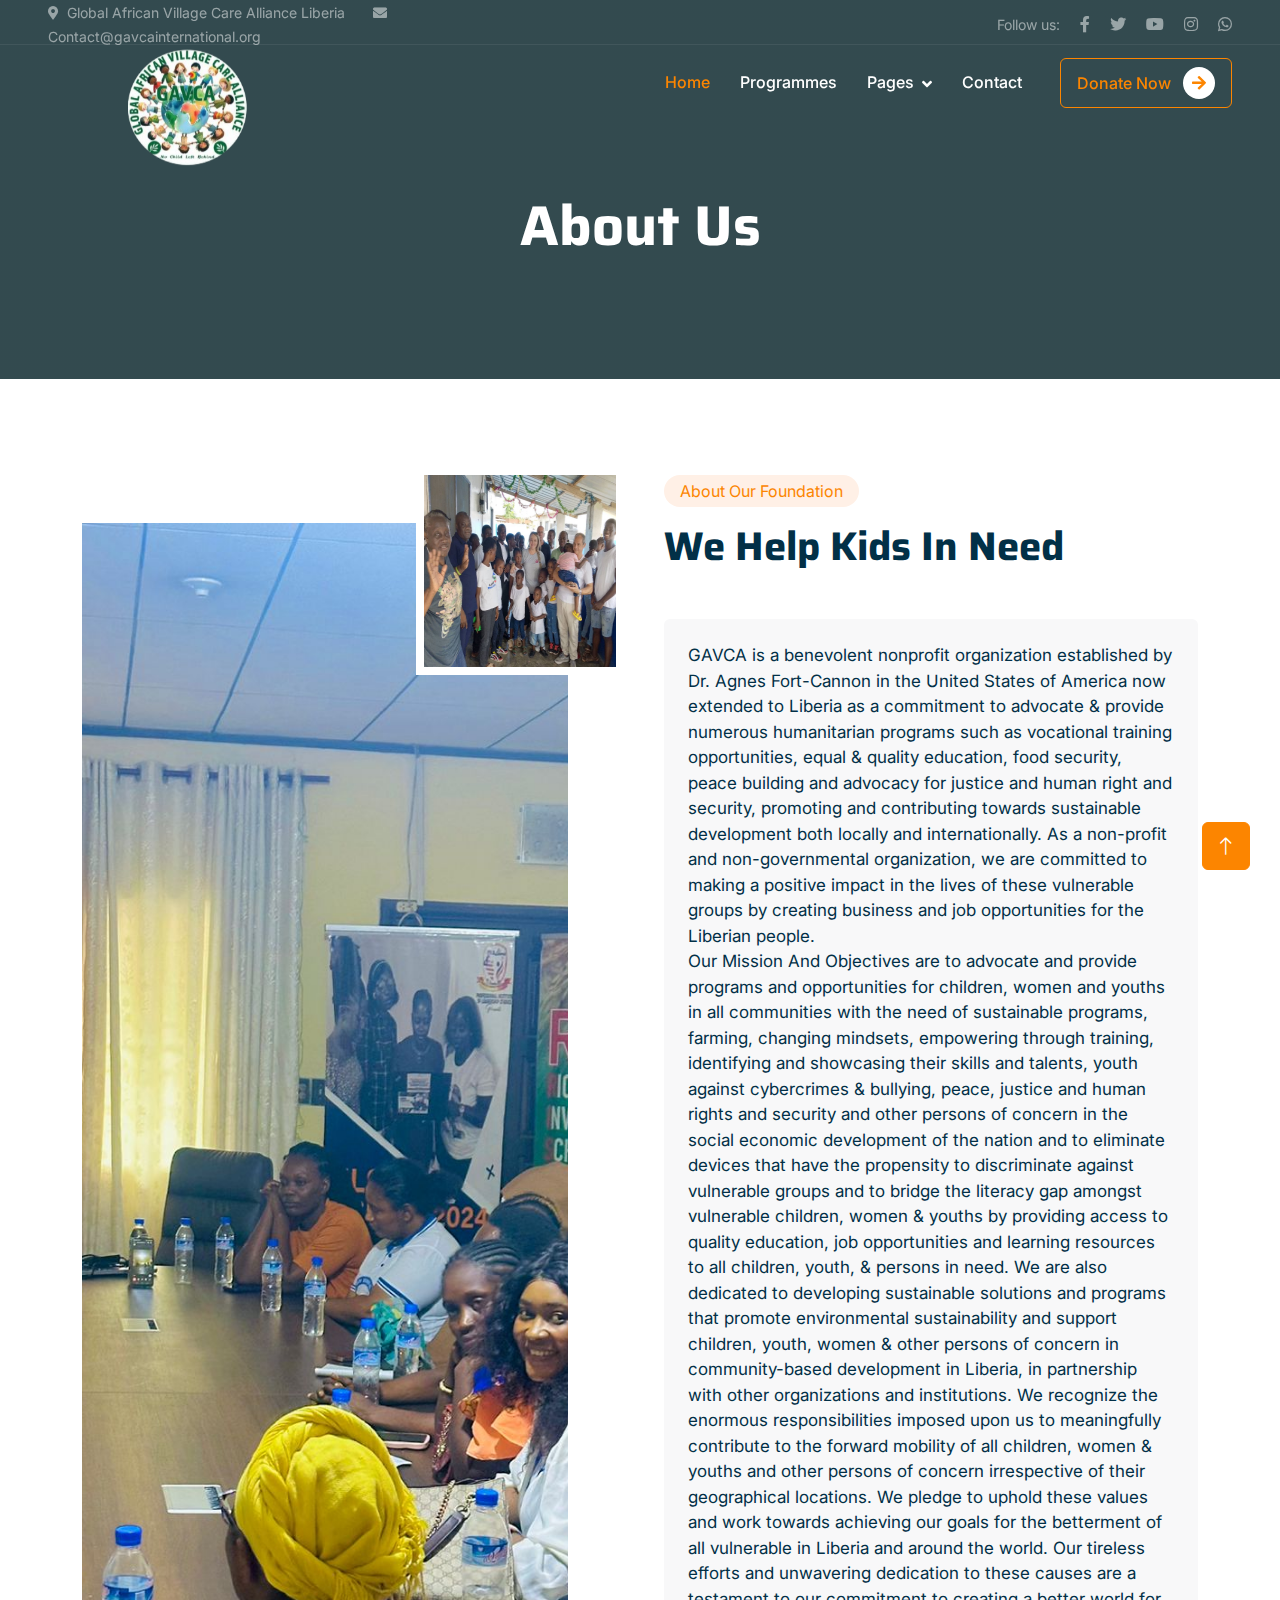
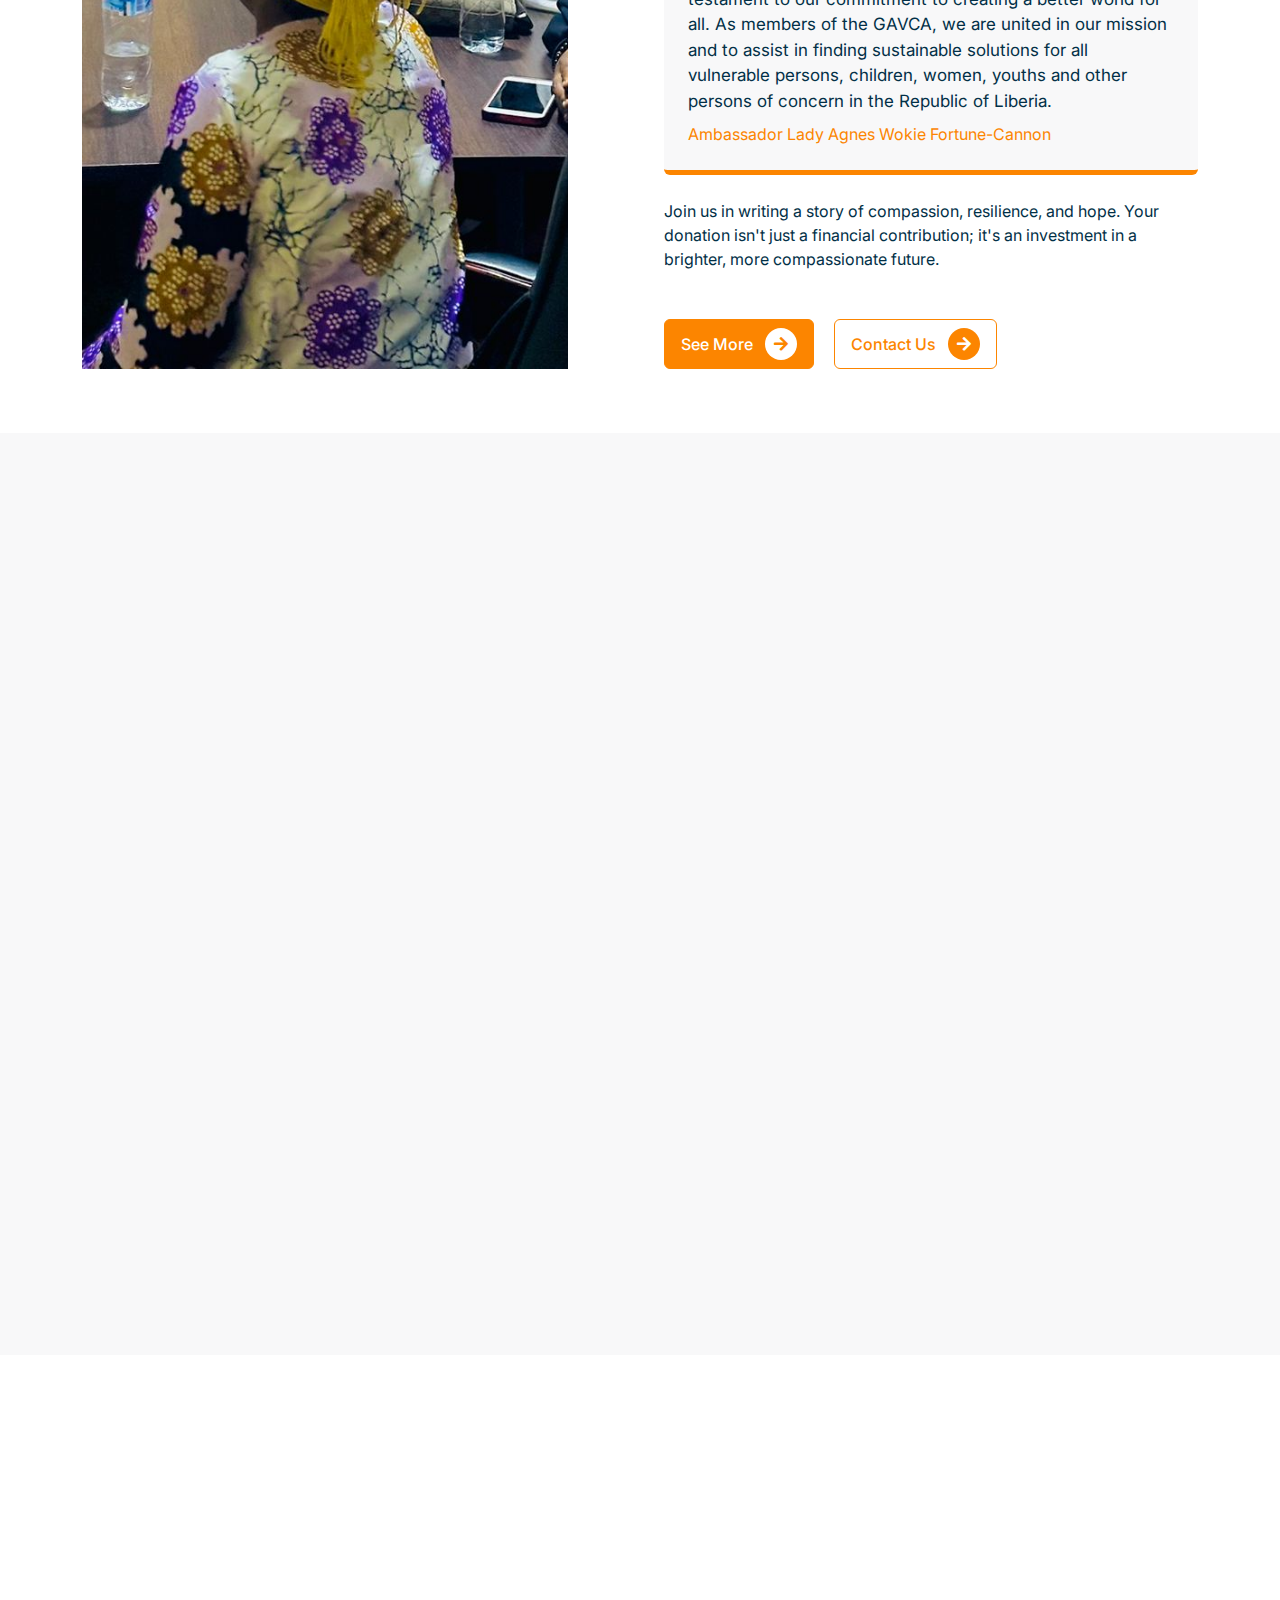
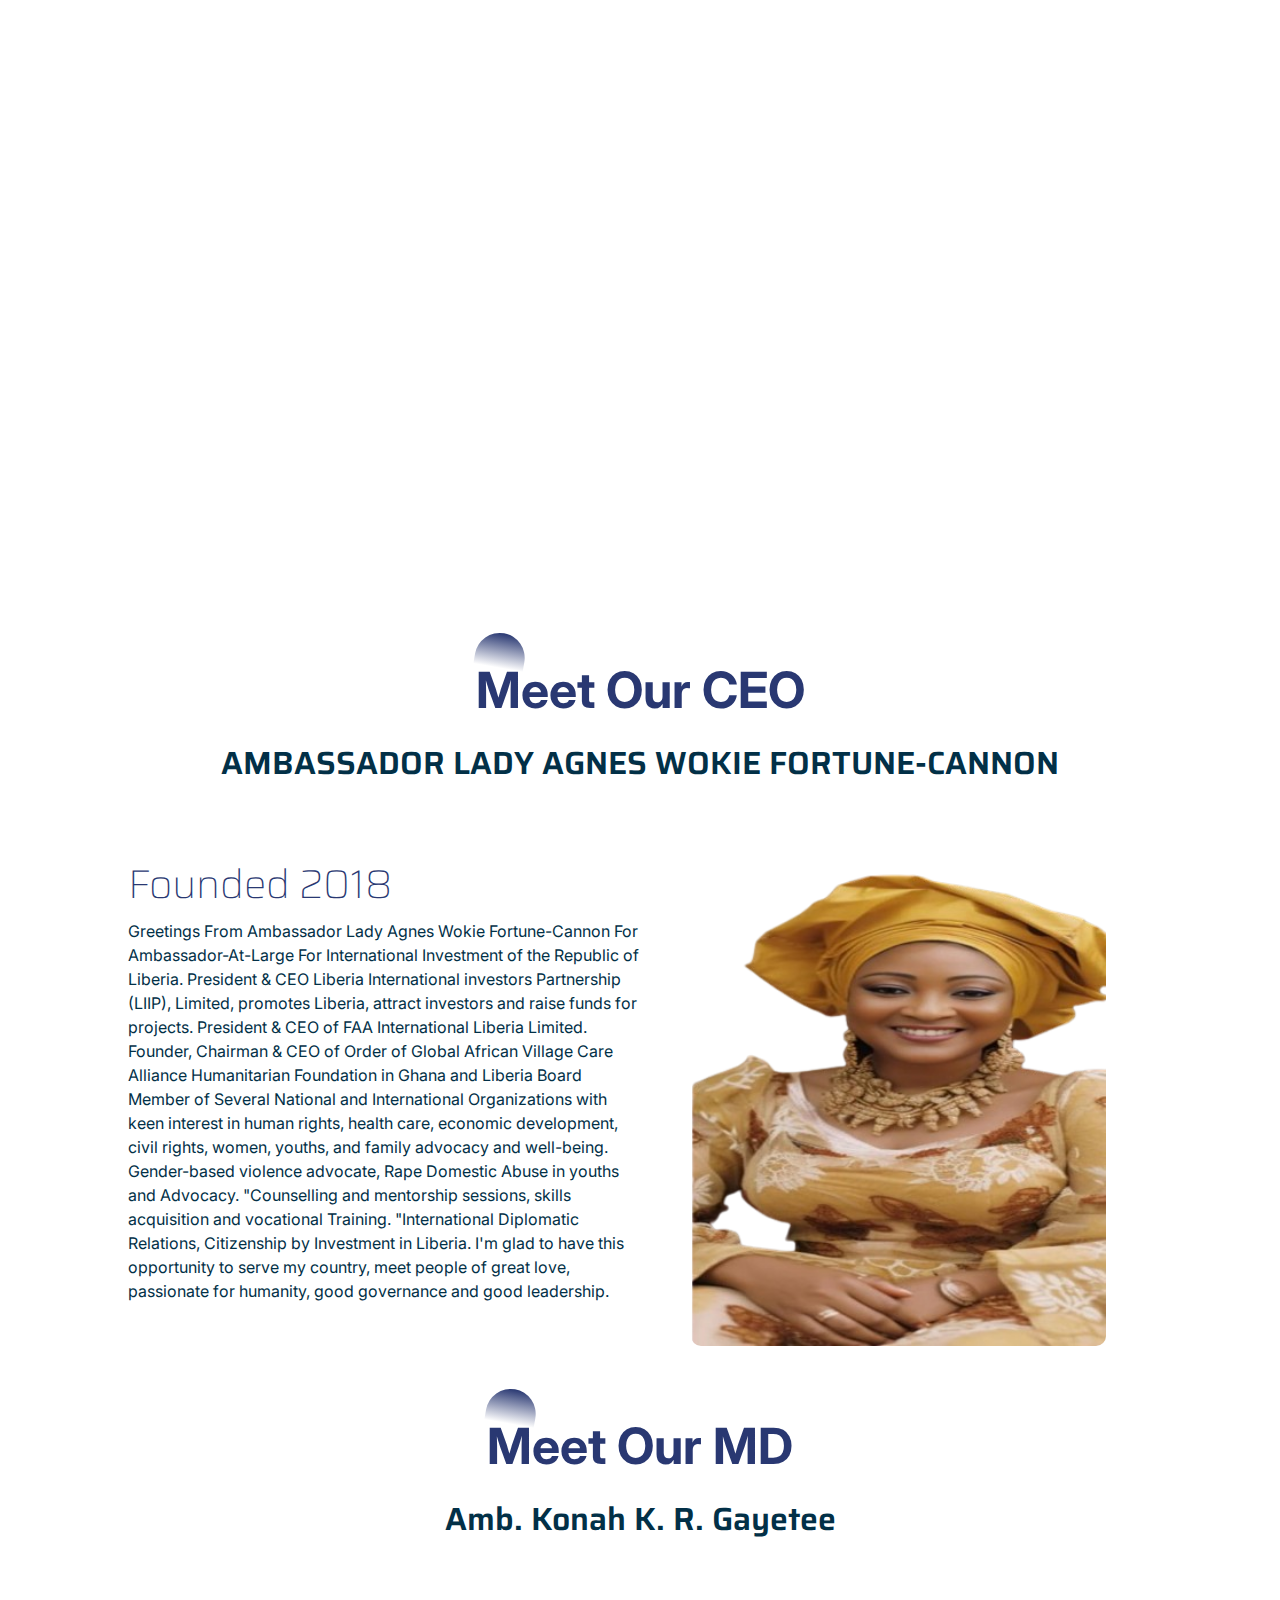
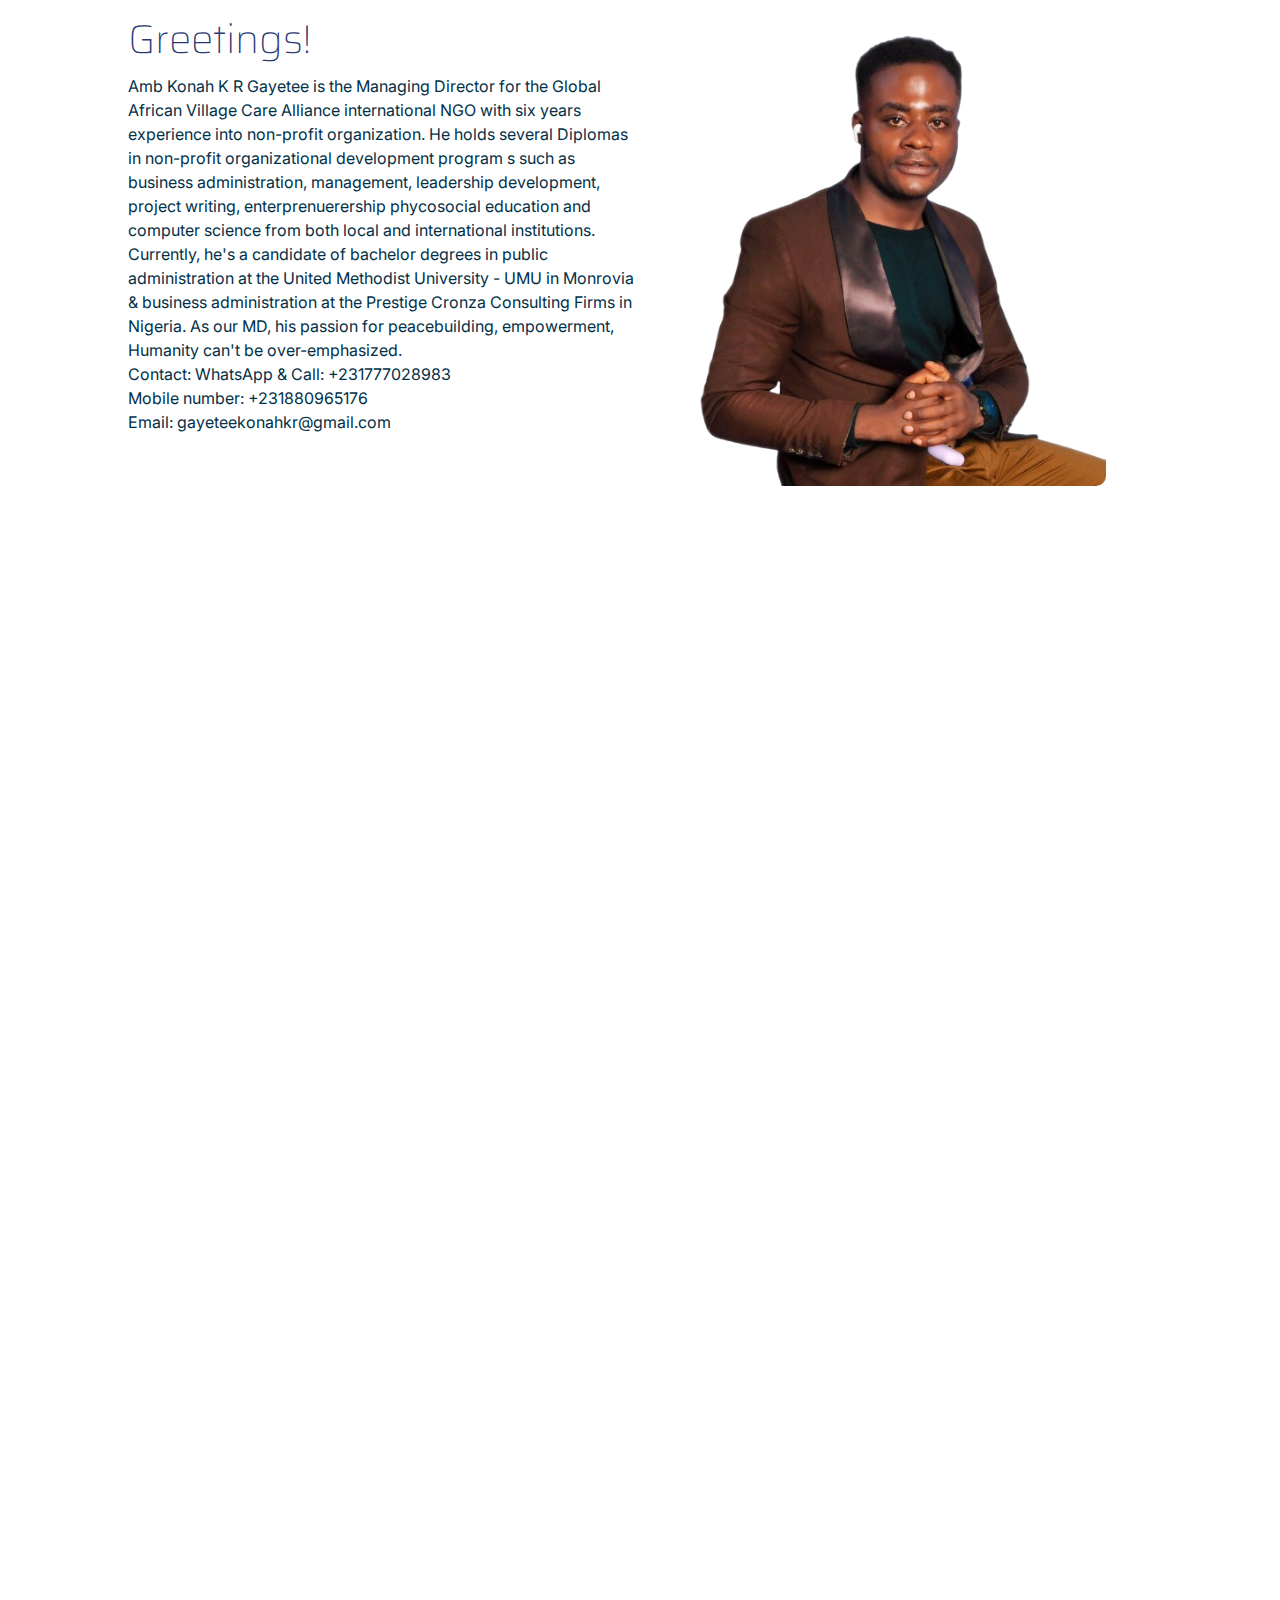
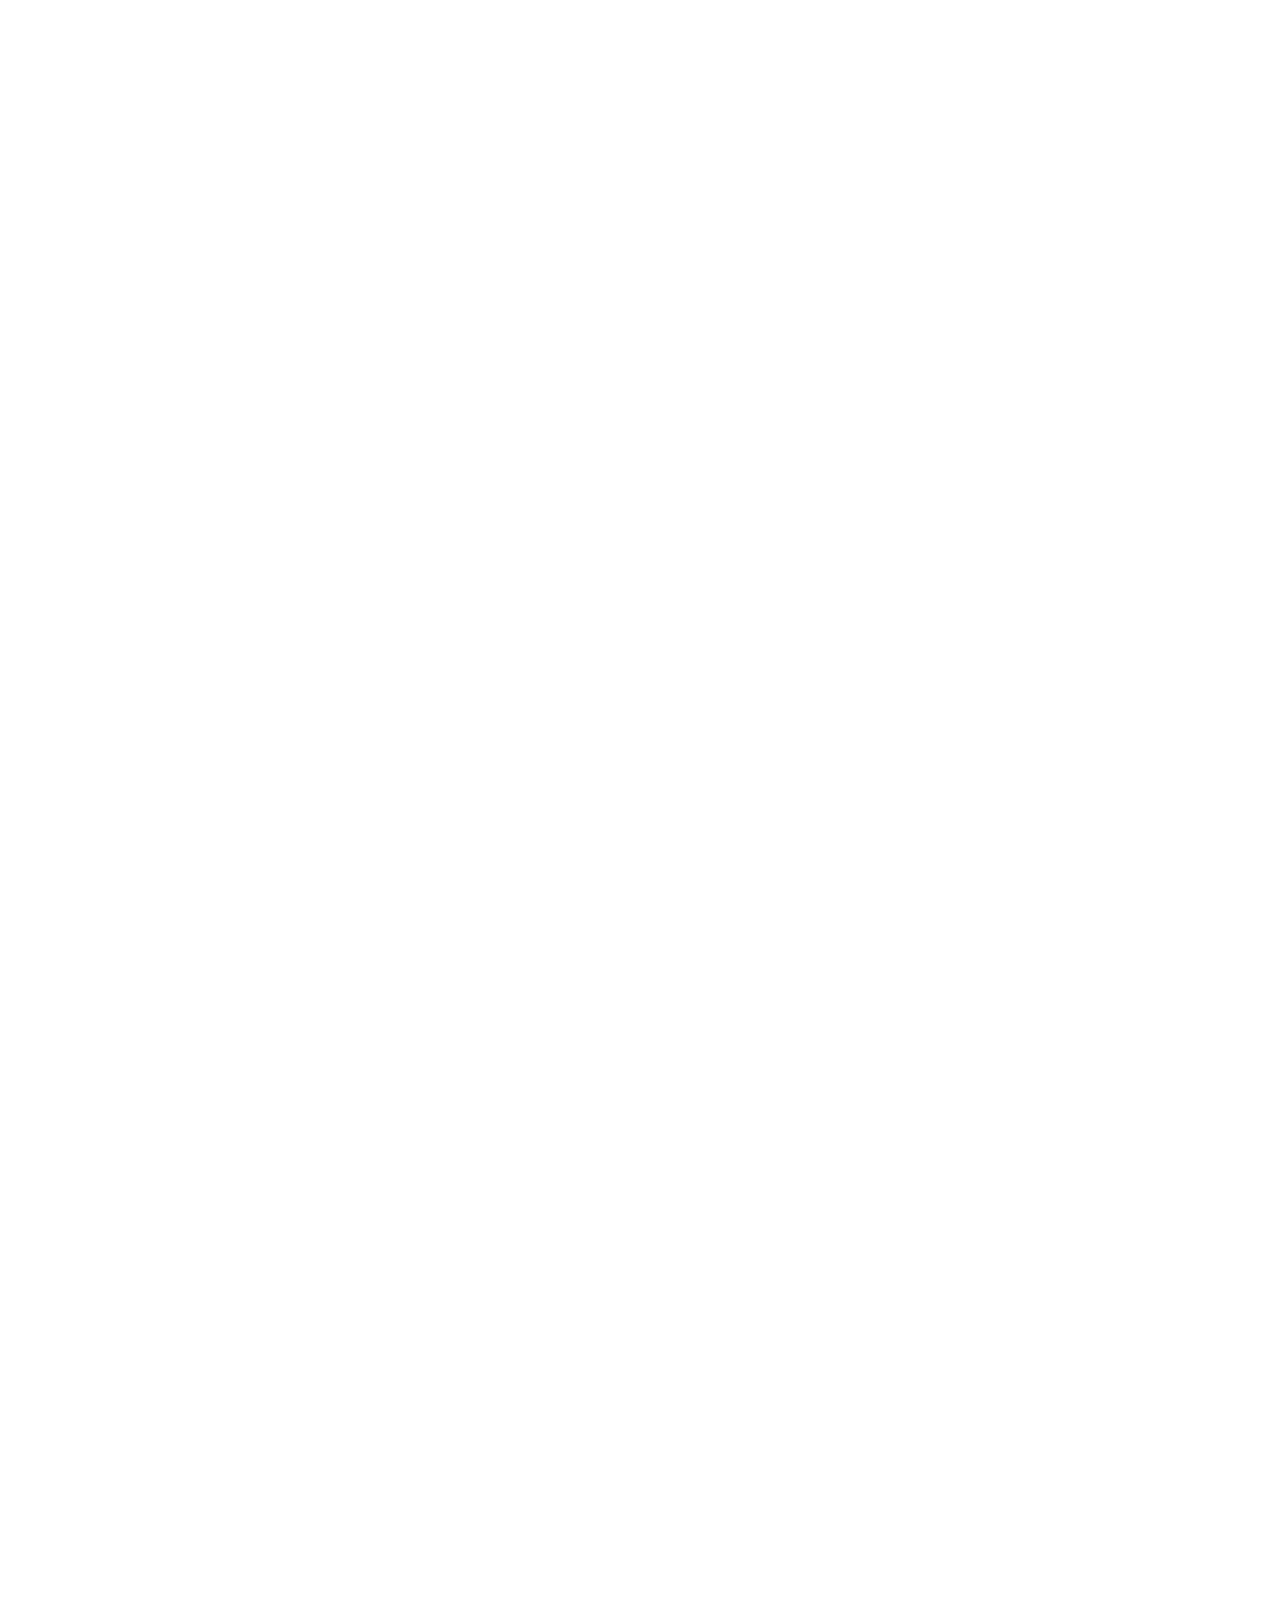
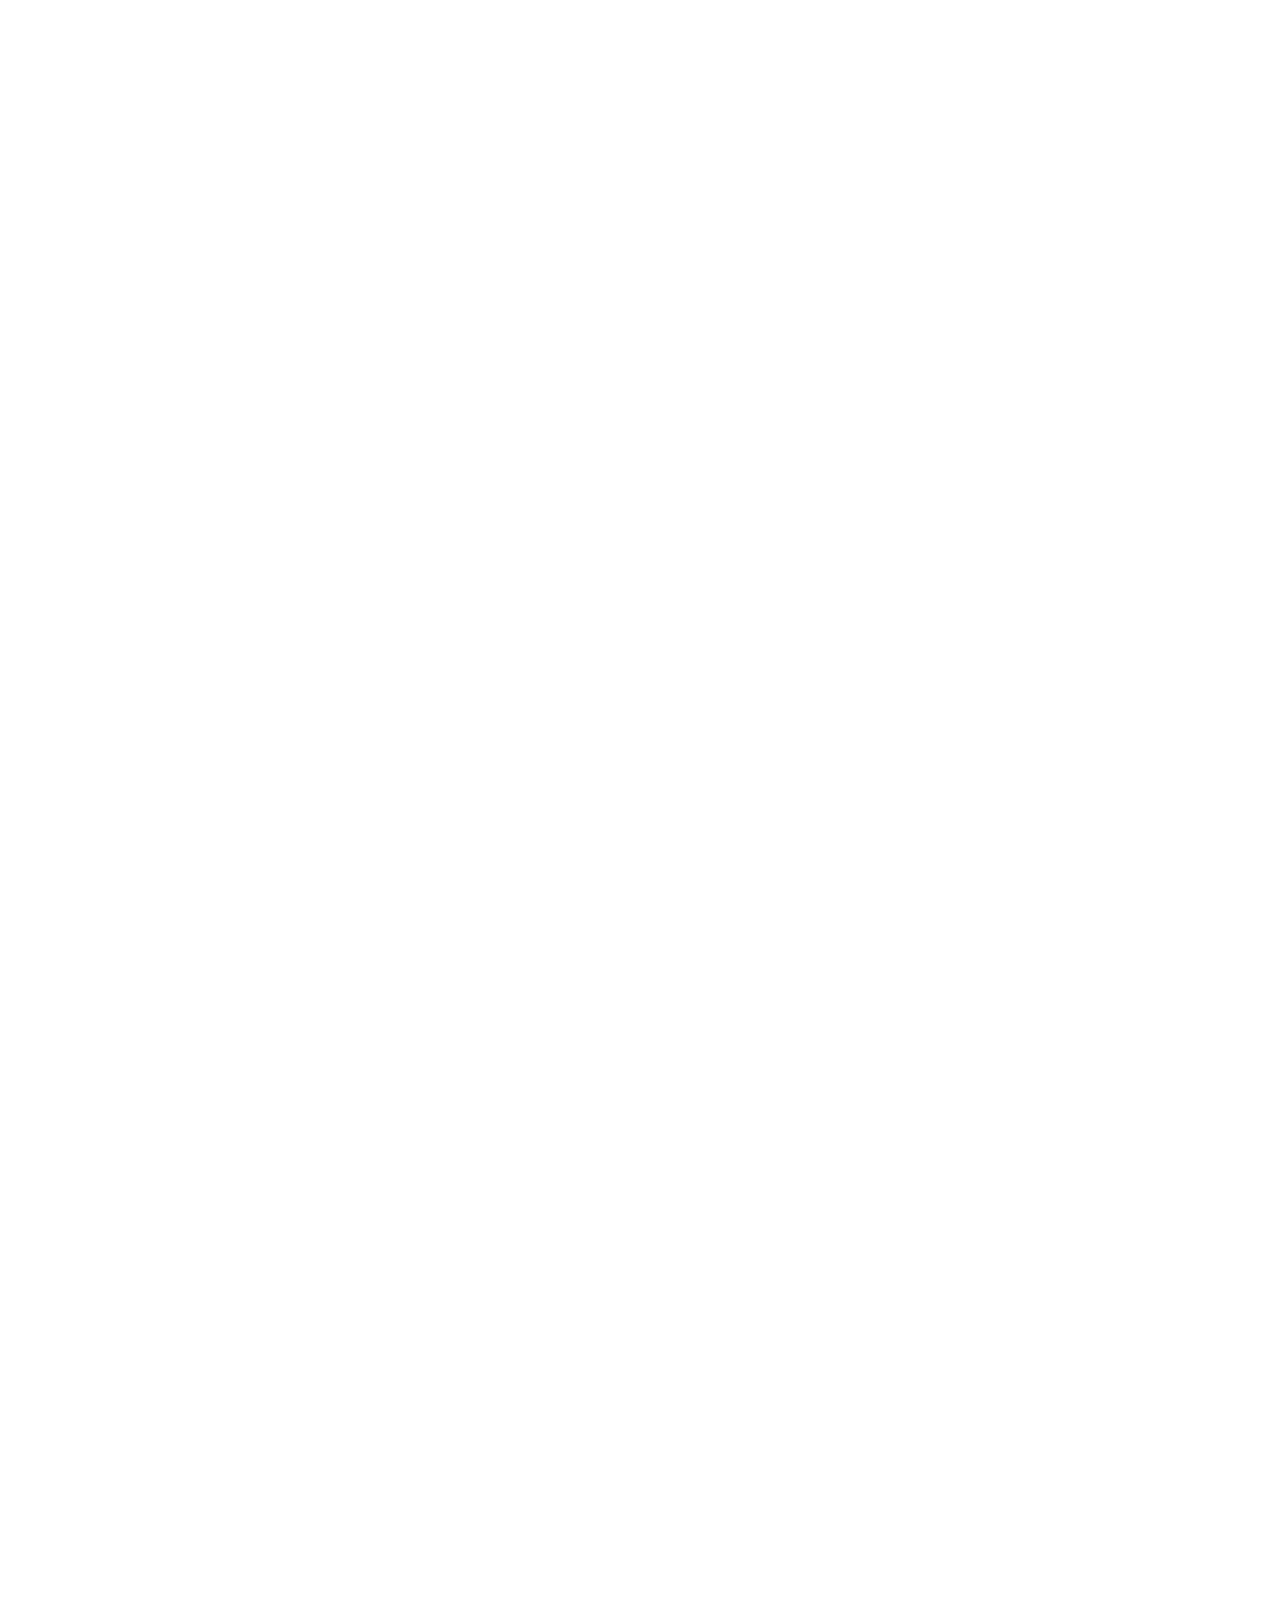
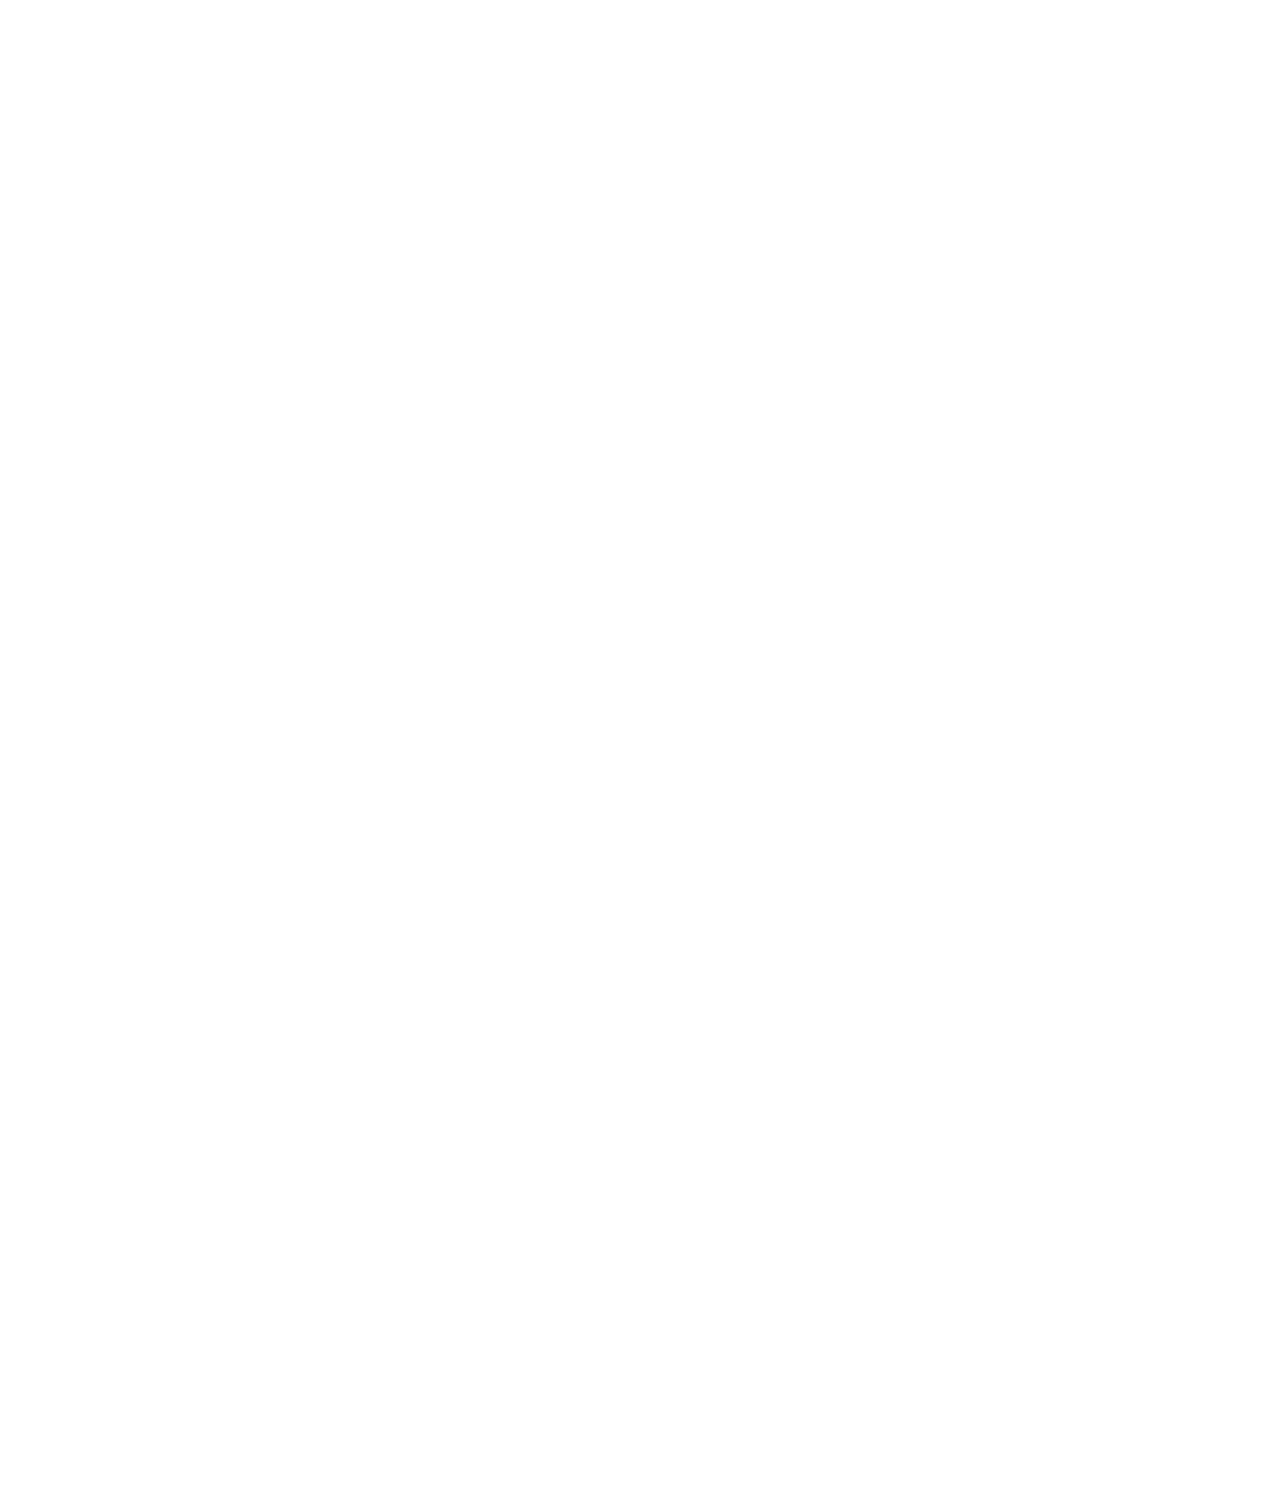
==== commit 7dc3e6bd: "Update" ====
--- a/about.html
+++ b/about.html
@@ -622,7 +622,7 @@
             <div class="col-lg-3 col-md-6 wow fadeInUp" data-wow-delay="0.1s">
                 <div class="team-item position-relative rounded overflow-hidden">
                     <div class="overflow-hidden">
-                        <img class="img-fluid" src="img/team18.jpeg" alt="">
+                        <img class="img-fluid" src="img/team18.png" alt="">
                     </div>
                     <div class="team-text bg-light text-center p-4">
                         <h5>Ms. Odell Cole </h5>
@@ -653,19 +653,21 @@
                 </div>
             </div>
 
-            <div class="col-lg-3 col-md-6 wow fadeInUp" data-wow-delay="0.5s">
-                <div class="team-item position-relative rounded overflow-hidden">
-                    <div class="overflow-hidden">
-                        <img class="img-fluid" src="img/team-3.pmng" alt="">
-                    </div>
-                    <div class="team-text bg-light text-center p-4">
-                        <!-- <h5>VICTOR OMONDI</h5> -->
-                        <!-- <p class="text-primary">GRAPHIC DESIGNER</p> -->
-                        <!-- <div class="team-social text-center"> -->
-                            <!-- <a class="btn btn-square" href=""><i class="fab fa-facebook-f"></i></a>
-                            <a class="btn btn-square" href=""><i class="fab fa-twitter"></i></a>
-                            <a class="btn btn-square" href=""><i class="fab fa-instagram"></i></a> -->
-                        <!-- </div> -->
+
+
+           <div class="col-lg-3 col-md-6 wow fadeInUp" data-wow-delay="0.5s">
+                <div class="team-item position-relative rounded overflow-hidden">
+                    <div class="overflow-hidden">
+                        <img class="img-fluid" src="img/team52-2.png" alt="">
+                    </div>
+                    <div class="team-text bg-light text-center p-4">
+                        <h5>Dr.Emmanuel A.Ezekiel </h5>
+                        <p class="text-primary">Managing Director- Malawi</p> 
+                        <div class="team-social text-center"> 
+                            <a class="btn btn-square" href=""><i class="fab fa-facebook-f"></i></a>
+                            <a class="btn btn-square" href=""><i class="fab fa-twitter"></i></a>
+                            <a class="btn btn-square" href=""><i class="fab fa-instagram"></i></a> 
+                         </div> 
                     </div>
                 </div>
             </div>
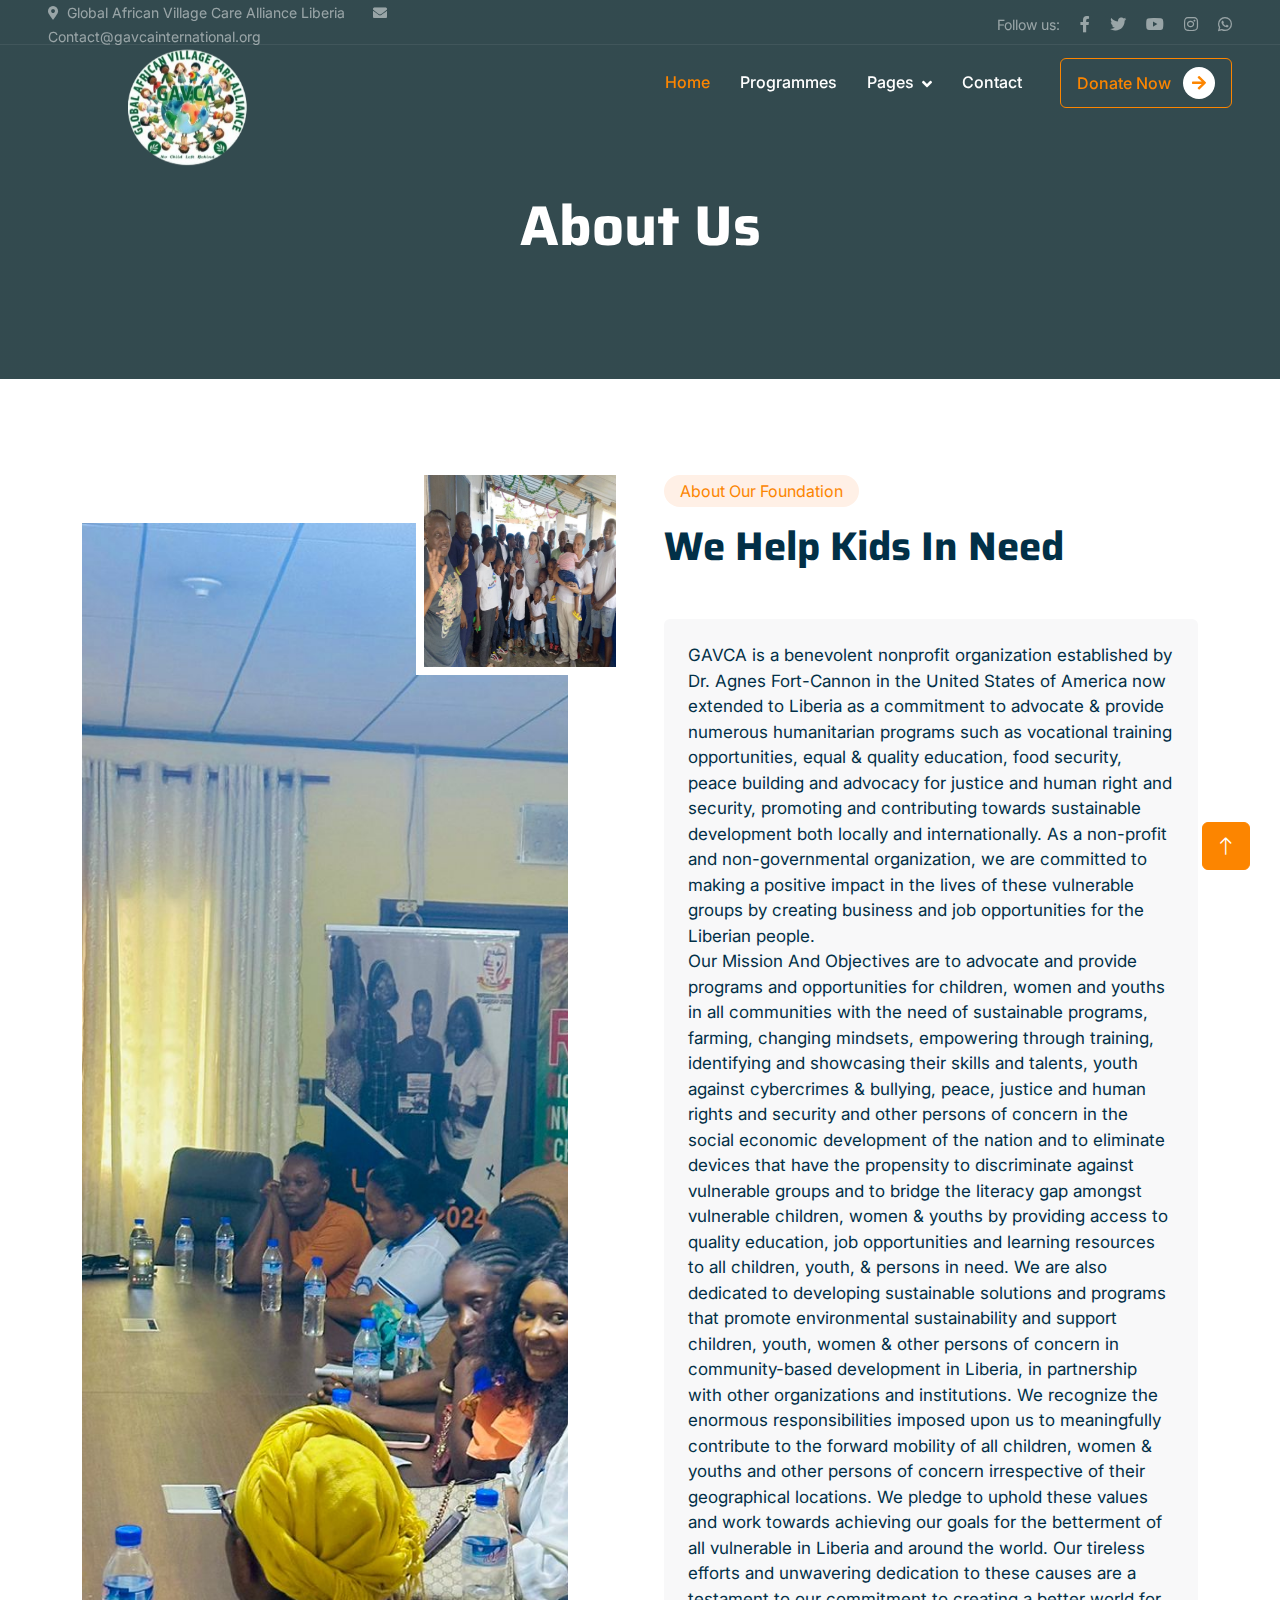
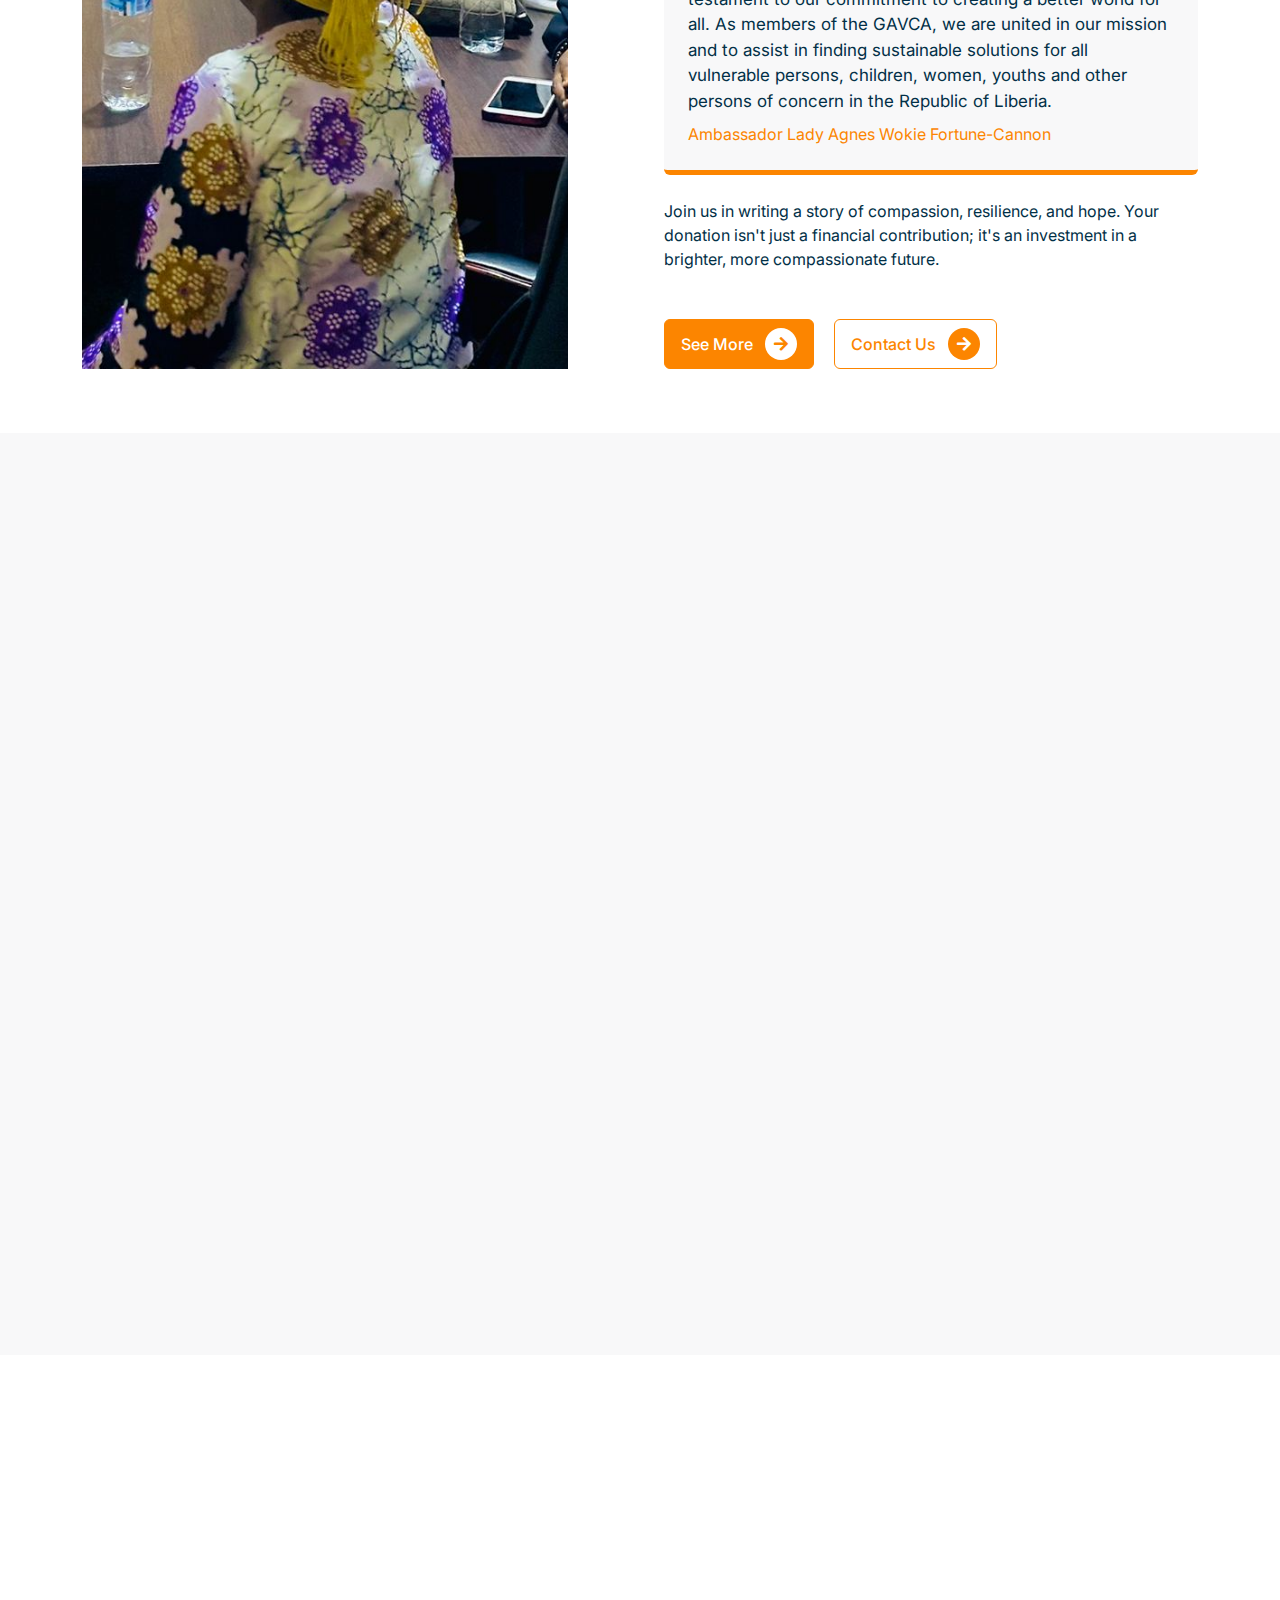
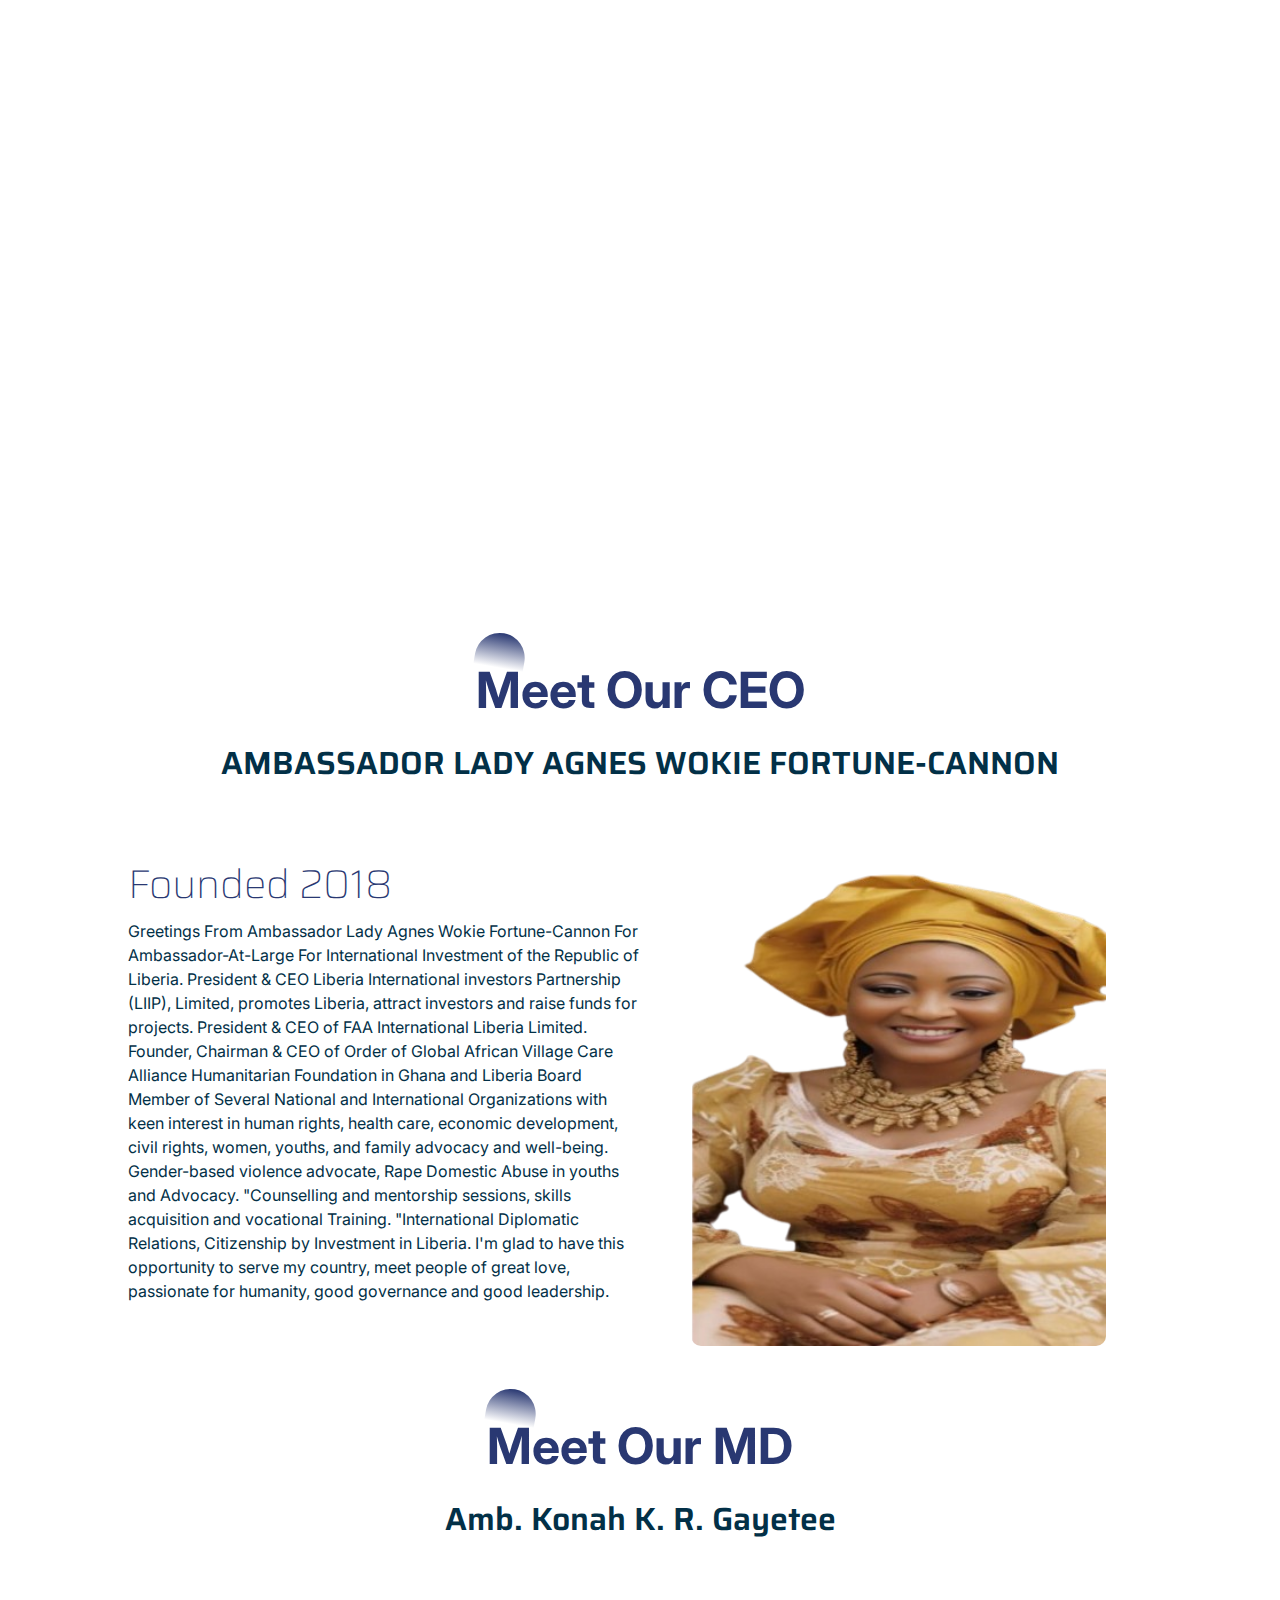
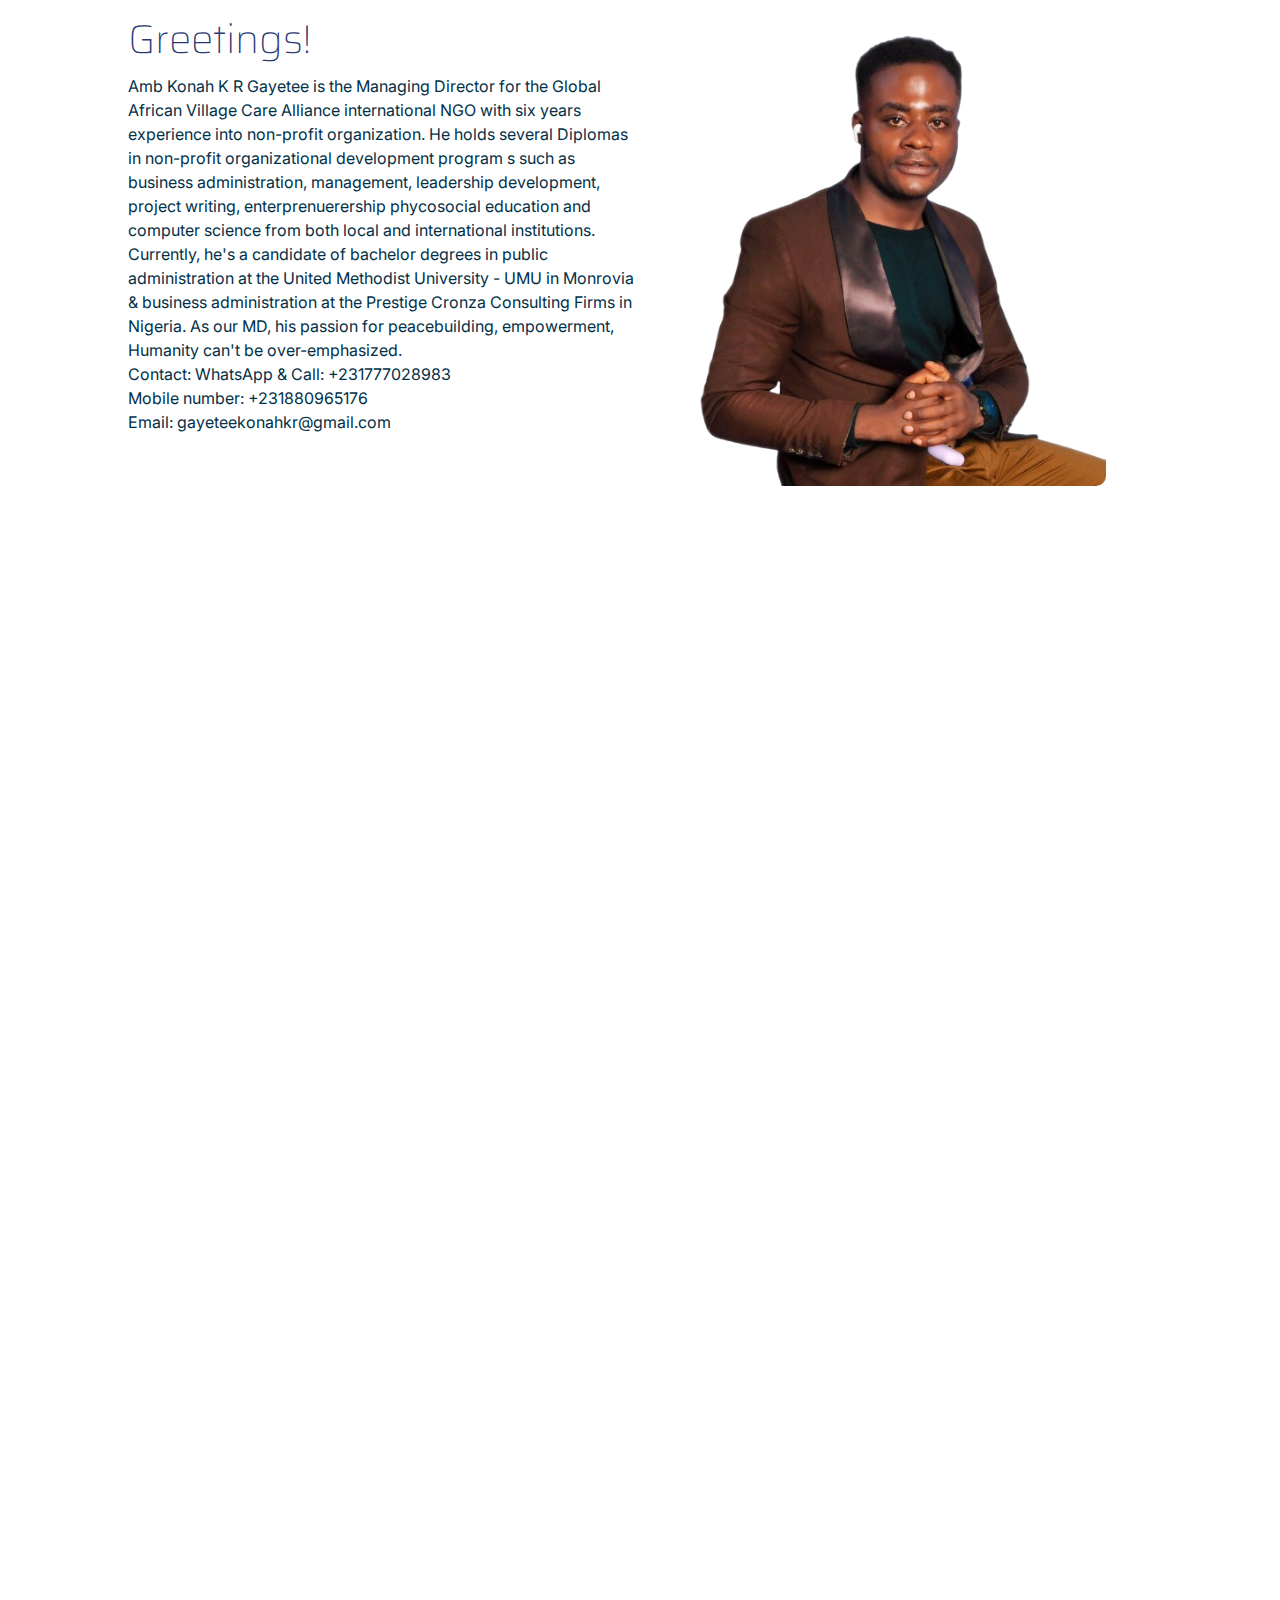
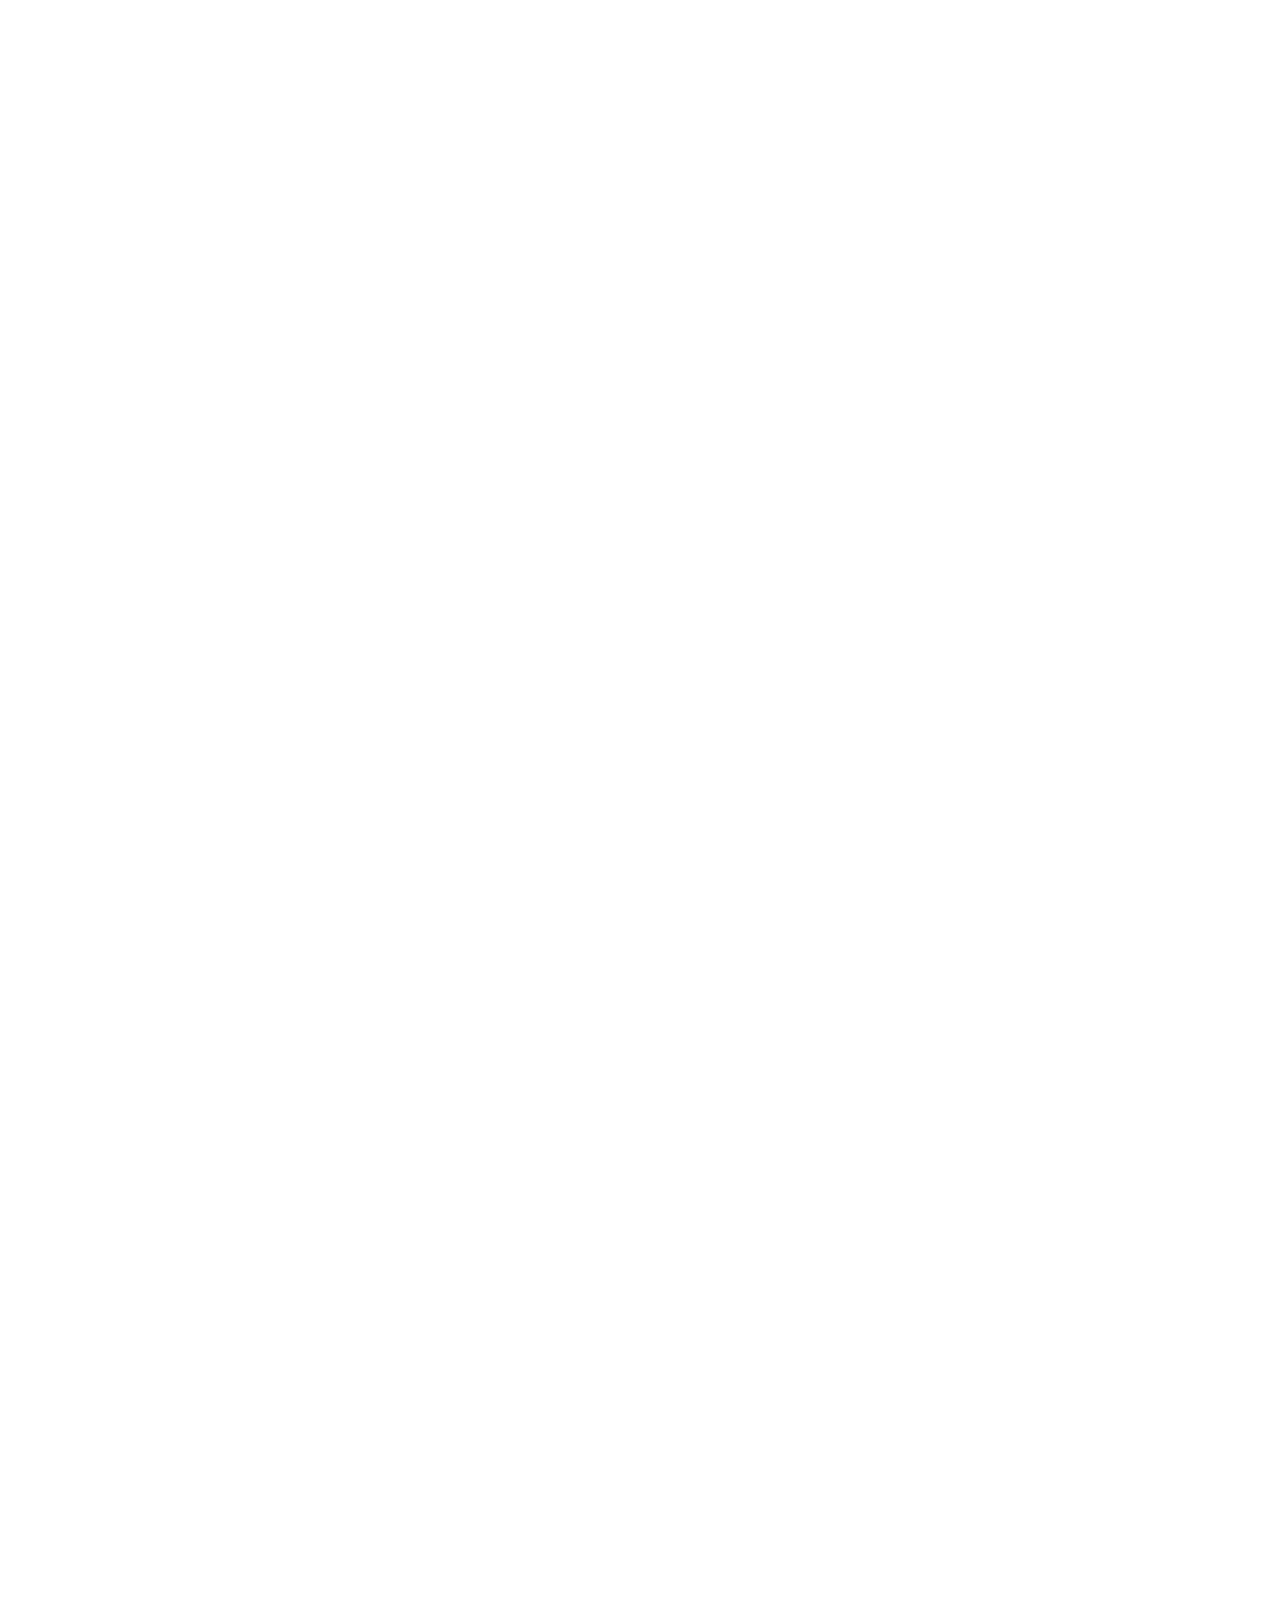
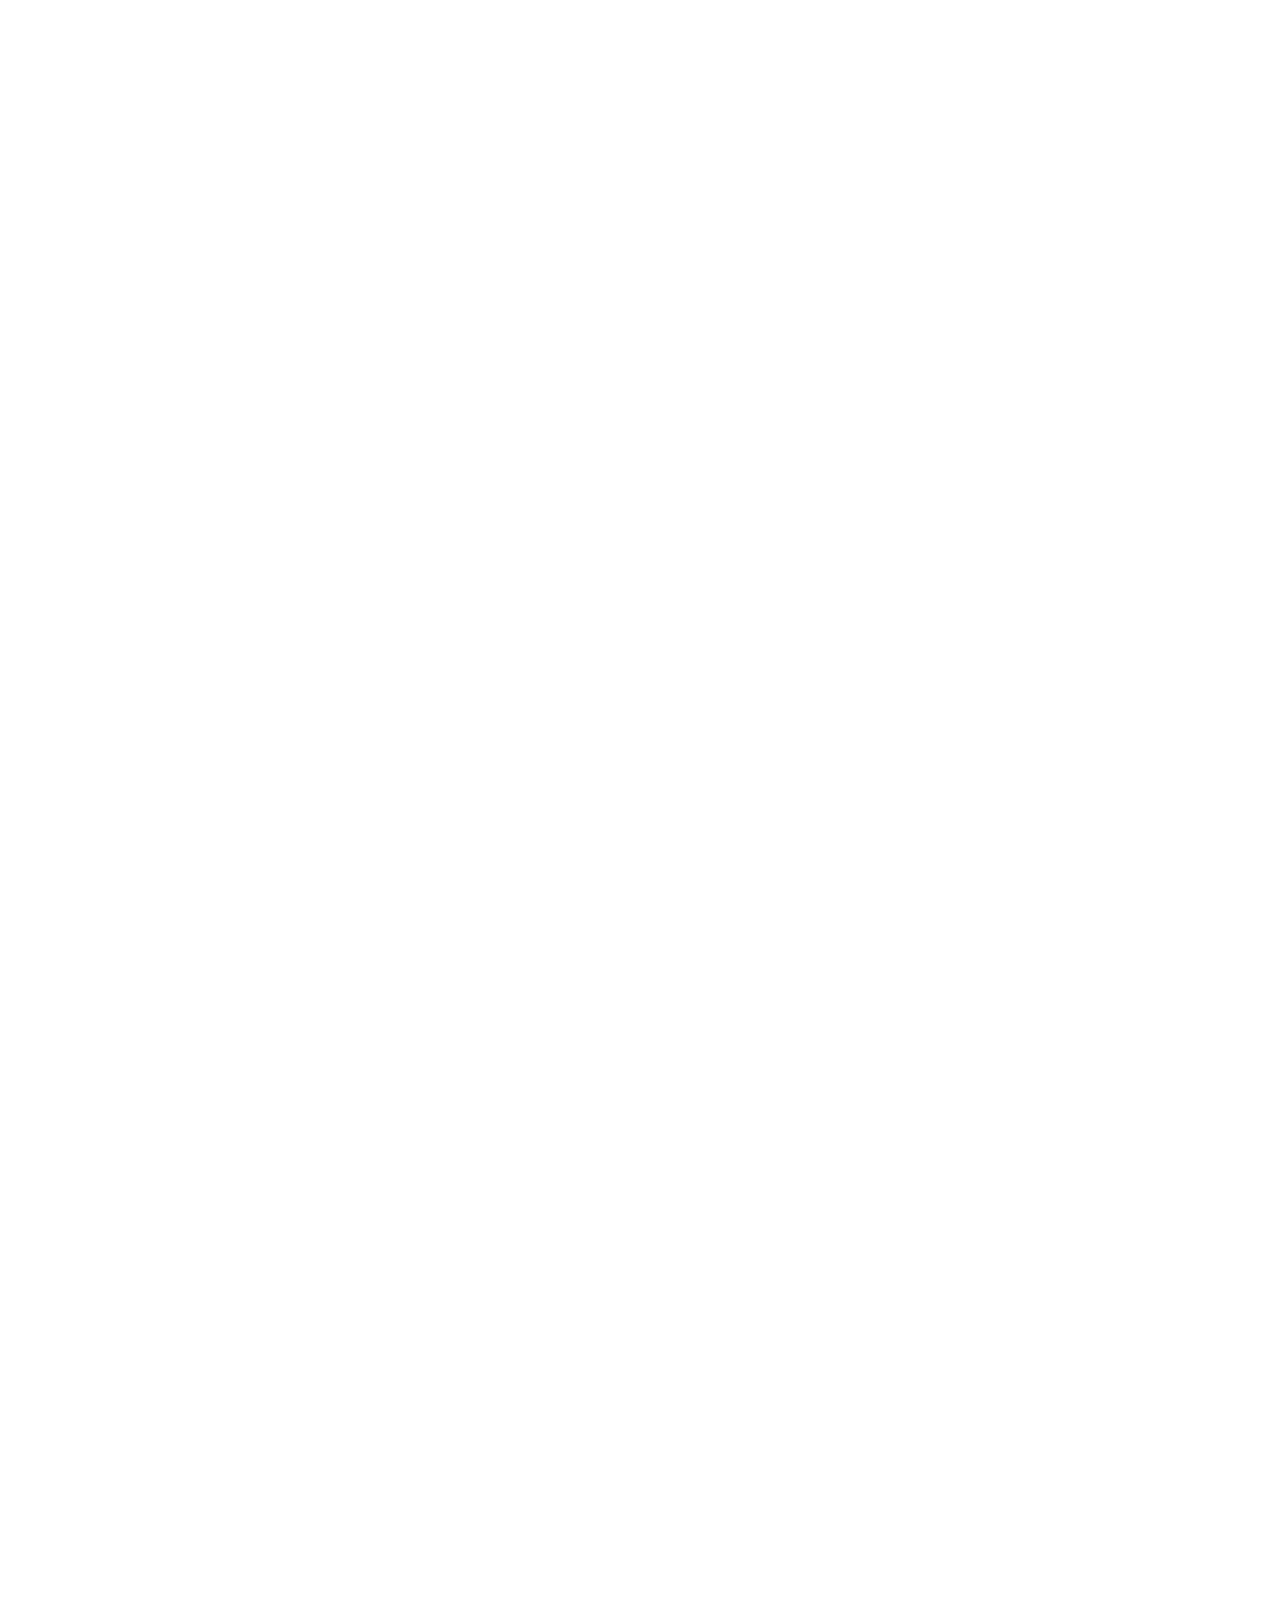
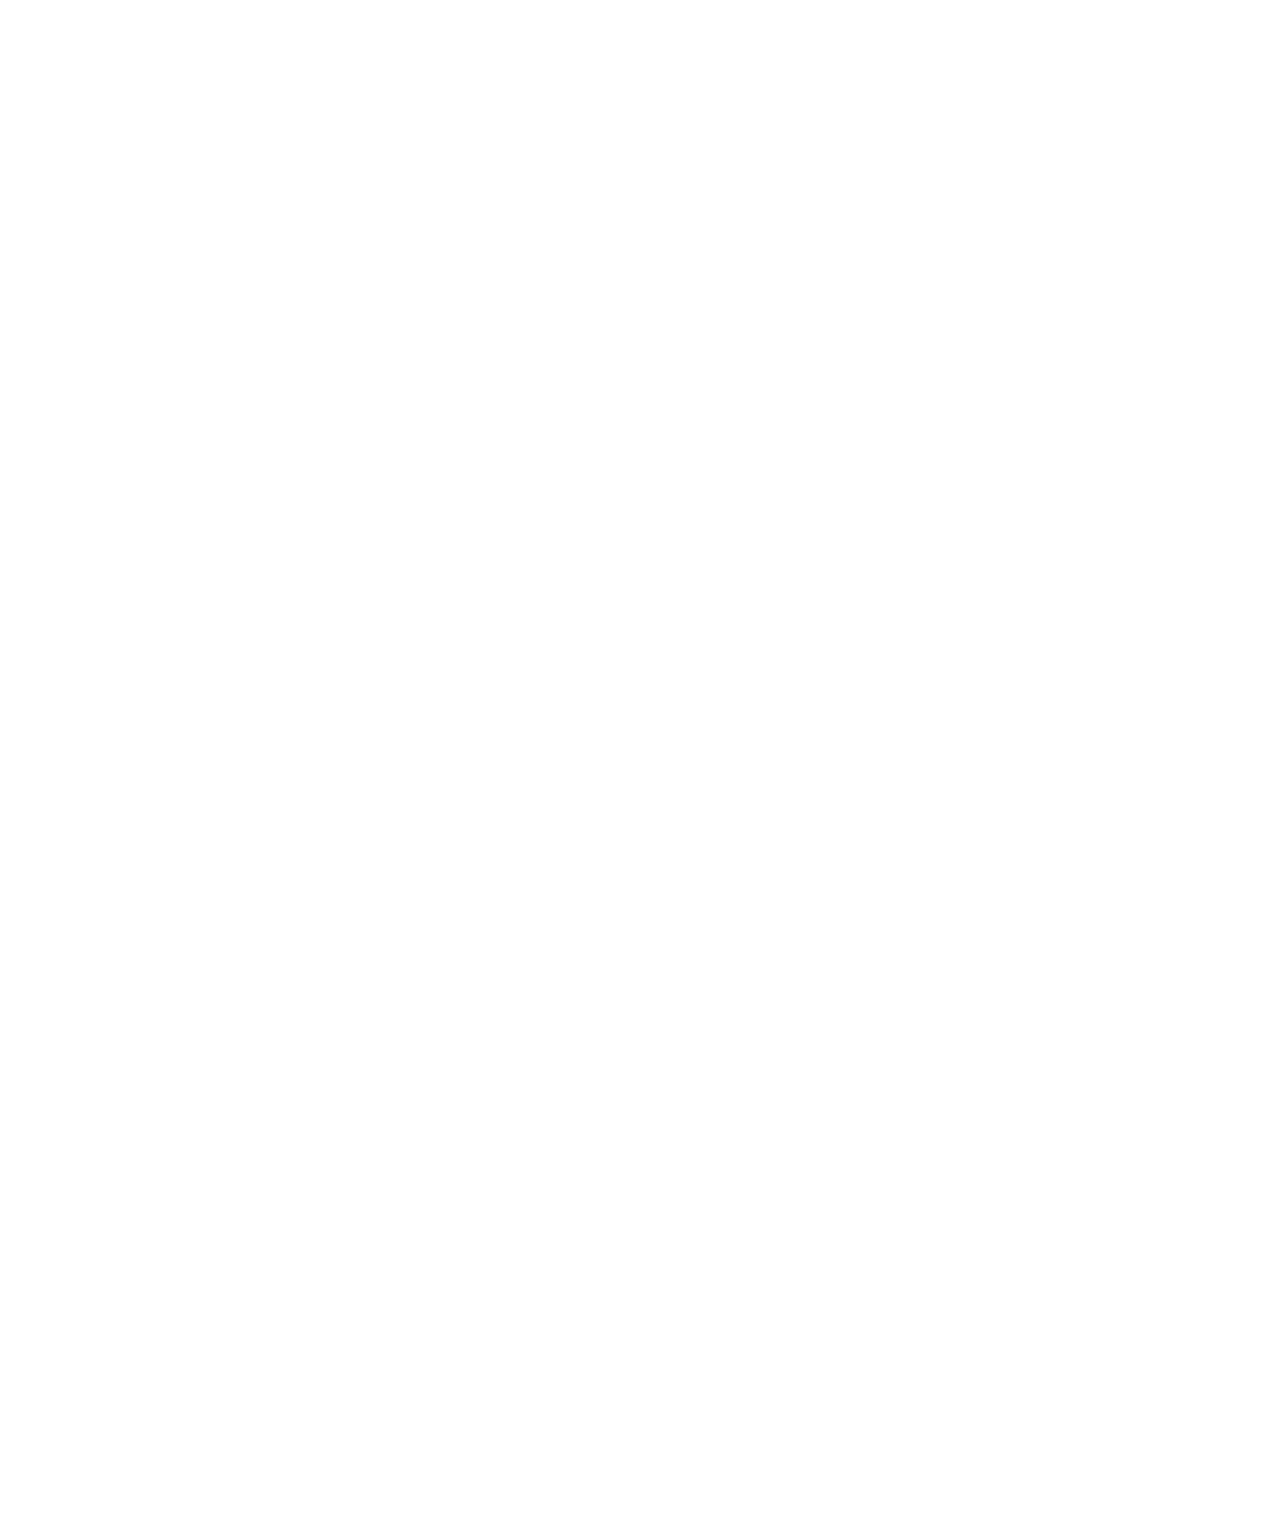
==== commit cf11e025: "Newchanges" ====
--- a/about.html
+++ b/about.html
@@ -826,7 +826,7 @@
             <div class="col-lg-3 col-md-6 wow fadeInUp" data-wow-delay="0.1s">
                 <div class="team-item position-relative rounded overflow-hidden">
                     <div class="overflow-hidden">
-                        <img class="img-fluid" src="img/team26.jpeg" alt="">                          
+                        <img class="img-fluid" src="img/team26-1.png" alt="">                          
                     </div>
                     <div class="team-text bg-light text-center p-4">
                         <h5>Mahmoud A. M. Abuoda</h5>
@@ -841,28 +841,28 @@
             </div>
 
 
-           <!-- <div class="col-lg-3 col-md-6 wow fadeInUp" data-wow-delay="0.3s">
-                <div class="team-item position-relative rounded overflow-hidden">
-                    <div class="overflow-hidden">
-                        <img class="img-fluid" src="img/team4-1.png" alt="">
-                    </div>
-                    <div class="team-text bg-light text-center p-4">
-                        <h5>Dr. Syed Danish </h5>
-                        <p class="text-primary">Global Ambassador-India</p>
-                        <div class="team-social text-center">
-                            <a class="btn btn-square" href=""><i class="fab fa-facebook-f"></i></a>
-                            <a class="btn btn-square" href=""><i class="fab fa-twitter"></i></a>
-                            <a class="btn btn-square" href=""><i class="fab fa-instagram"></i></a>
-                        </div>
-                    </div>
-                </div>
-            </div>
-        -->
+           <div class="col-lg-3 col-md-6 wow fadeInUp" data-wow-delay="0.3s">
+                <div class="team-item position-relative rounded overflow-hidden">
+                    <div class="overflow-hidden">
+                        <img class="img-fluid" src="img/team53-2.png" alt="">
+                    </div>
+                    <div class="team-text bg-light text-center p-4">
+                        <h5>Dr.Kulwant Singh Saluja</h5>
+                        <p class="text-primary">GAVCA Global Public Relations-India</p>
+                        <div class="team-social text-center">
+                            <a class="btn btn-square" href=""><i class="fab fa-facebook-f"></i></a>
+                            <a class="btn btn-square" href=""><i class="fab fa-twitter"></i></a>
+                            <a class="btn btn-square" href=""><i class="fab fa-instagram"></i></a>
+                        </div>
+                    </div>
+                </div>
+            </div>
+     
 
             <div class="col-lg-3 col-md-6 wow fadeInUp" data-wow-delay="0.5s">
                 <div class="team-item position-relative rounded overflow-hidden">
                     <div class="overflow-hidden">
-                        <img class="img-fluid" src="img/team20.jpeg" alt="">
+                        <img class="img-fluid" src="img/team20-2.png" alt="">
                     </div>
                     <div class="team-text bg-light text-center p-4">
                         <h5>Mr. Charles H. Apreku  </h5>
@@ -880,7 +880,7 @@
             <div class="col-lg-3 col-md-6 wow fadeInUp" data-wow-delay="0.7s">
                 <div class="team-item position-relative rounded overflow-hidden">
                     <div class="overflow-hidden">
-                        <img class="img-fluid" src="img/team5.jpeg" alt="">
+                        <img class="img-fluid" src="img/team5-1.png" alt="">
                     </div>
                     <div class="team-text bg-light text-center p-4">
                         <h5>Danelle Boyles </h5>
--- a/css/style.css
+++ b/css/style.css
@@ -988,6 +988,18 @@
   display: inline-block;
 }
 
+@media screen and (max-width: 770px) {
+  .gavac-founder-text p {
+    margin: left;
+    font-size: 35px;
+    color: #293872;
+    font-weight: bold;
+    position: relative;
+    z-index: 1;
+    display: inline-block;
+  }
+}
+
 .gavac-founder-text p::after {
   content: "";
   width: 50px;
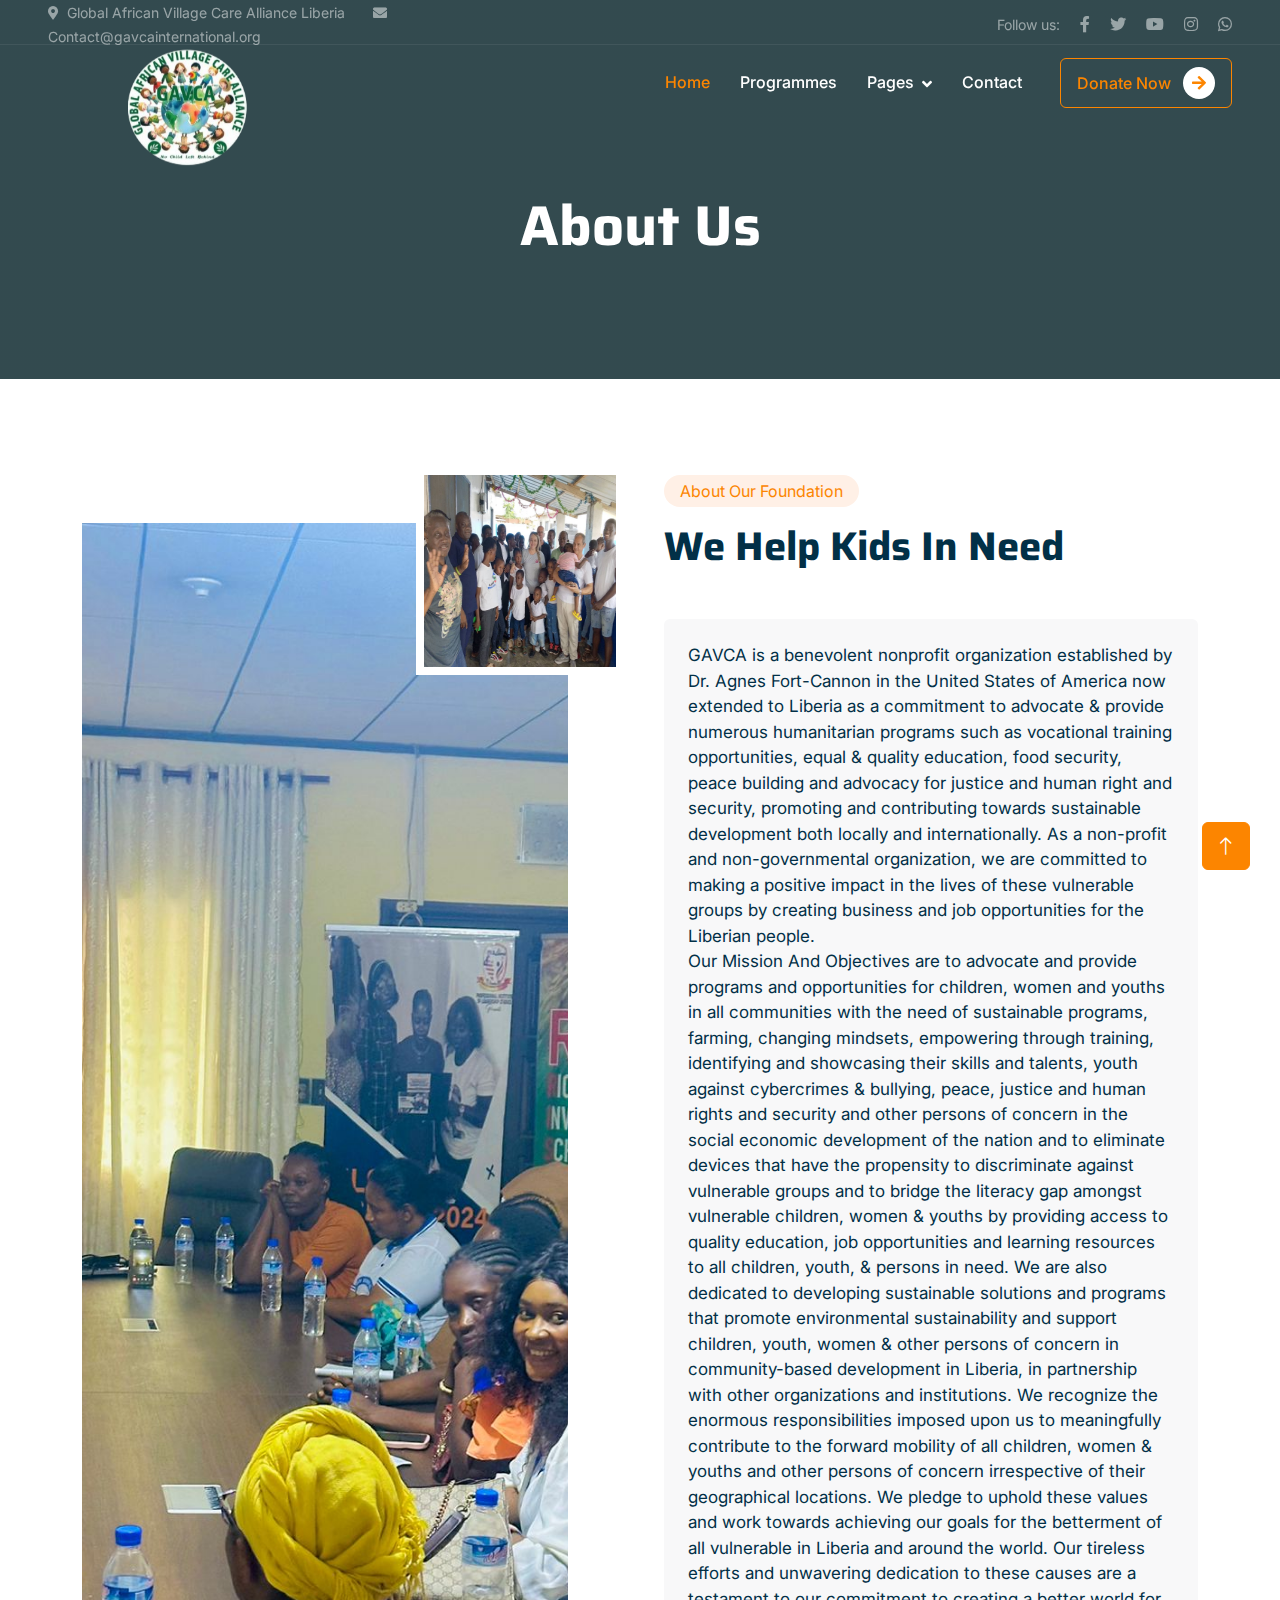
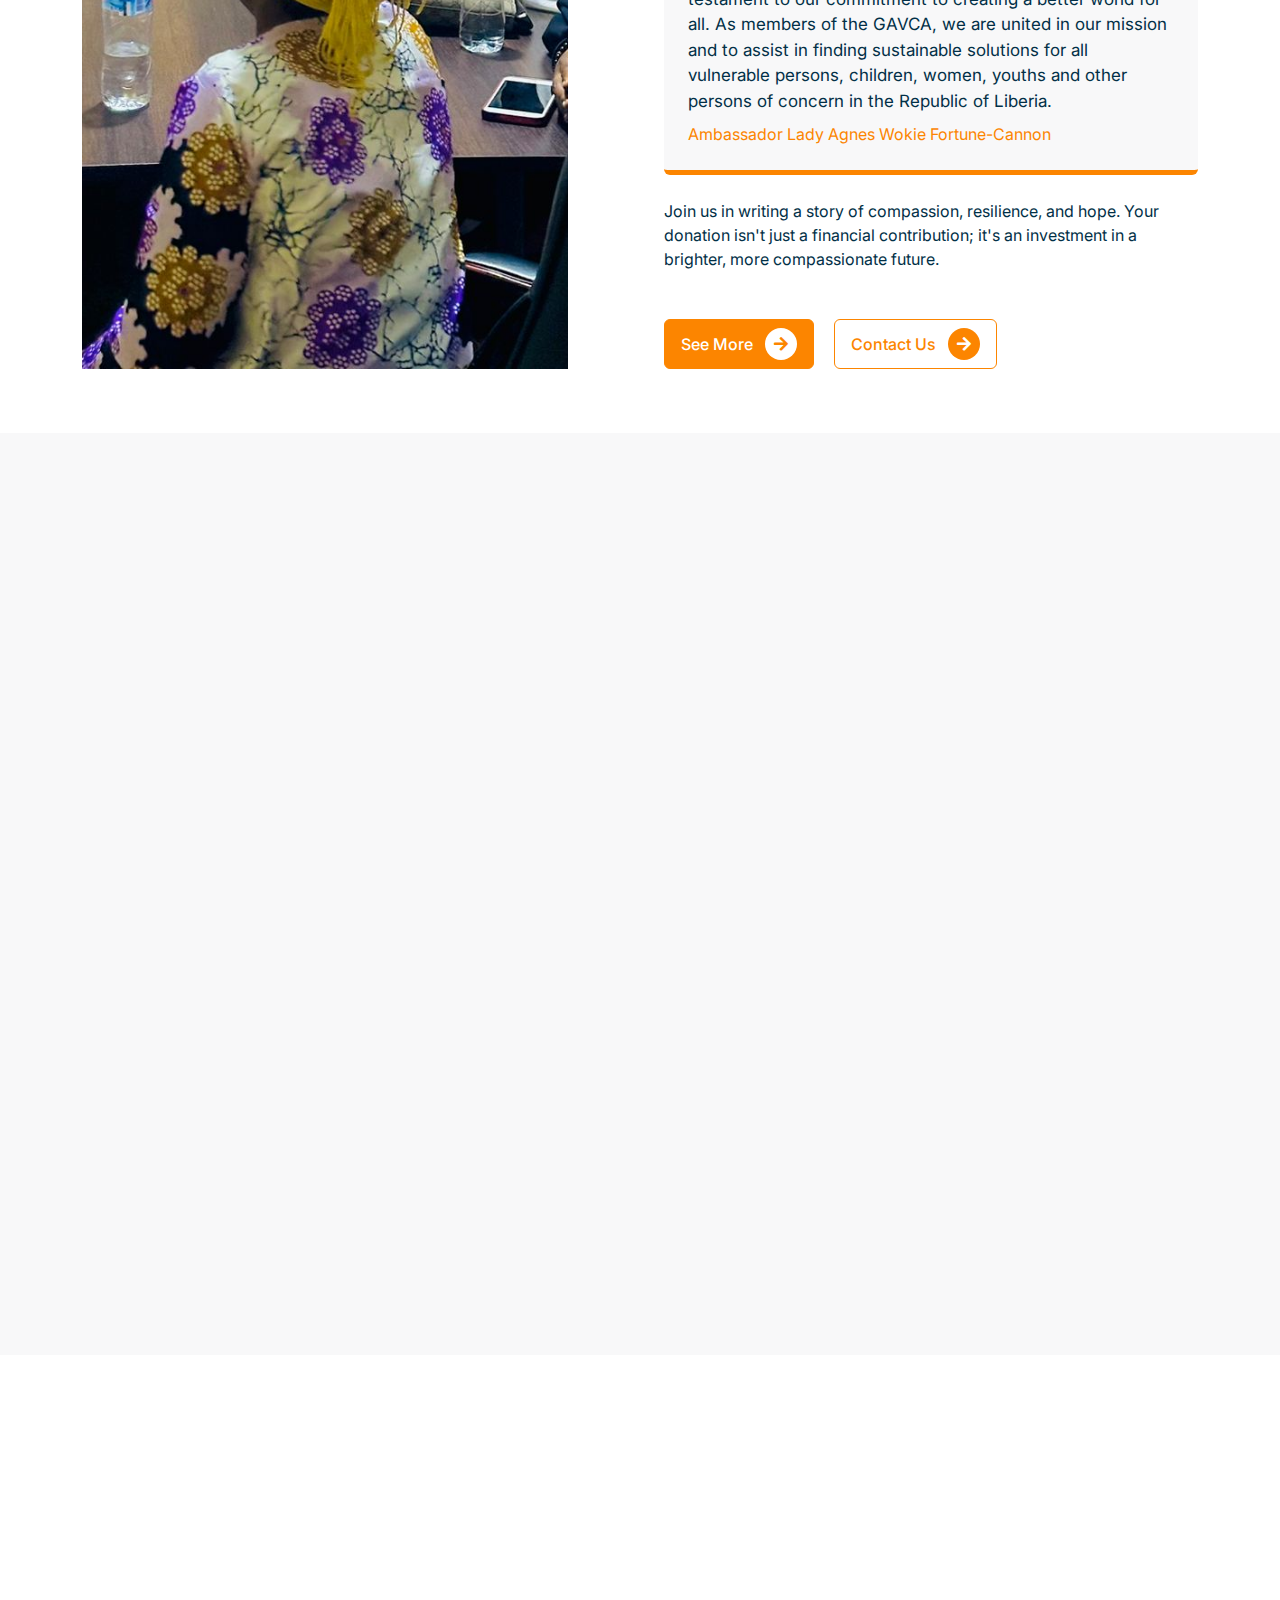
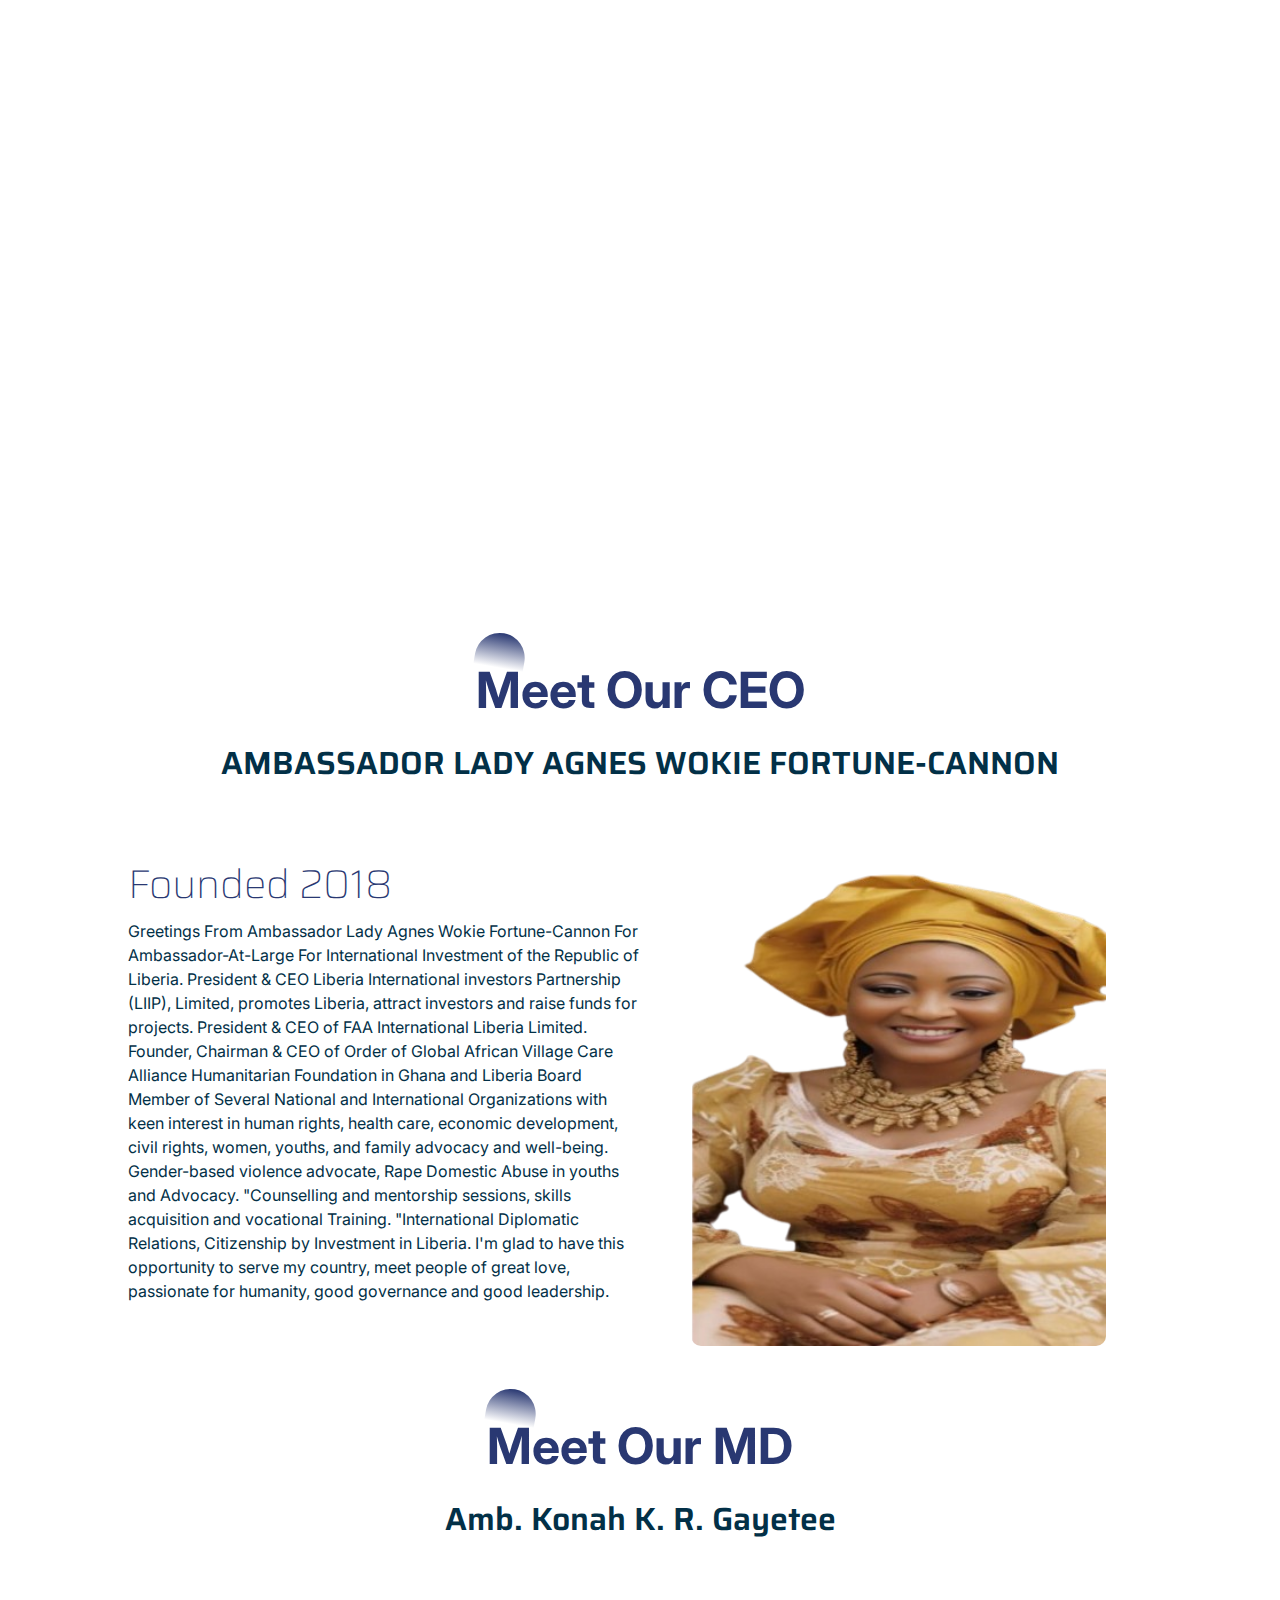
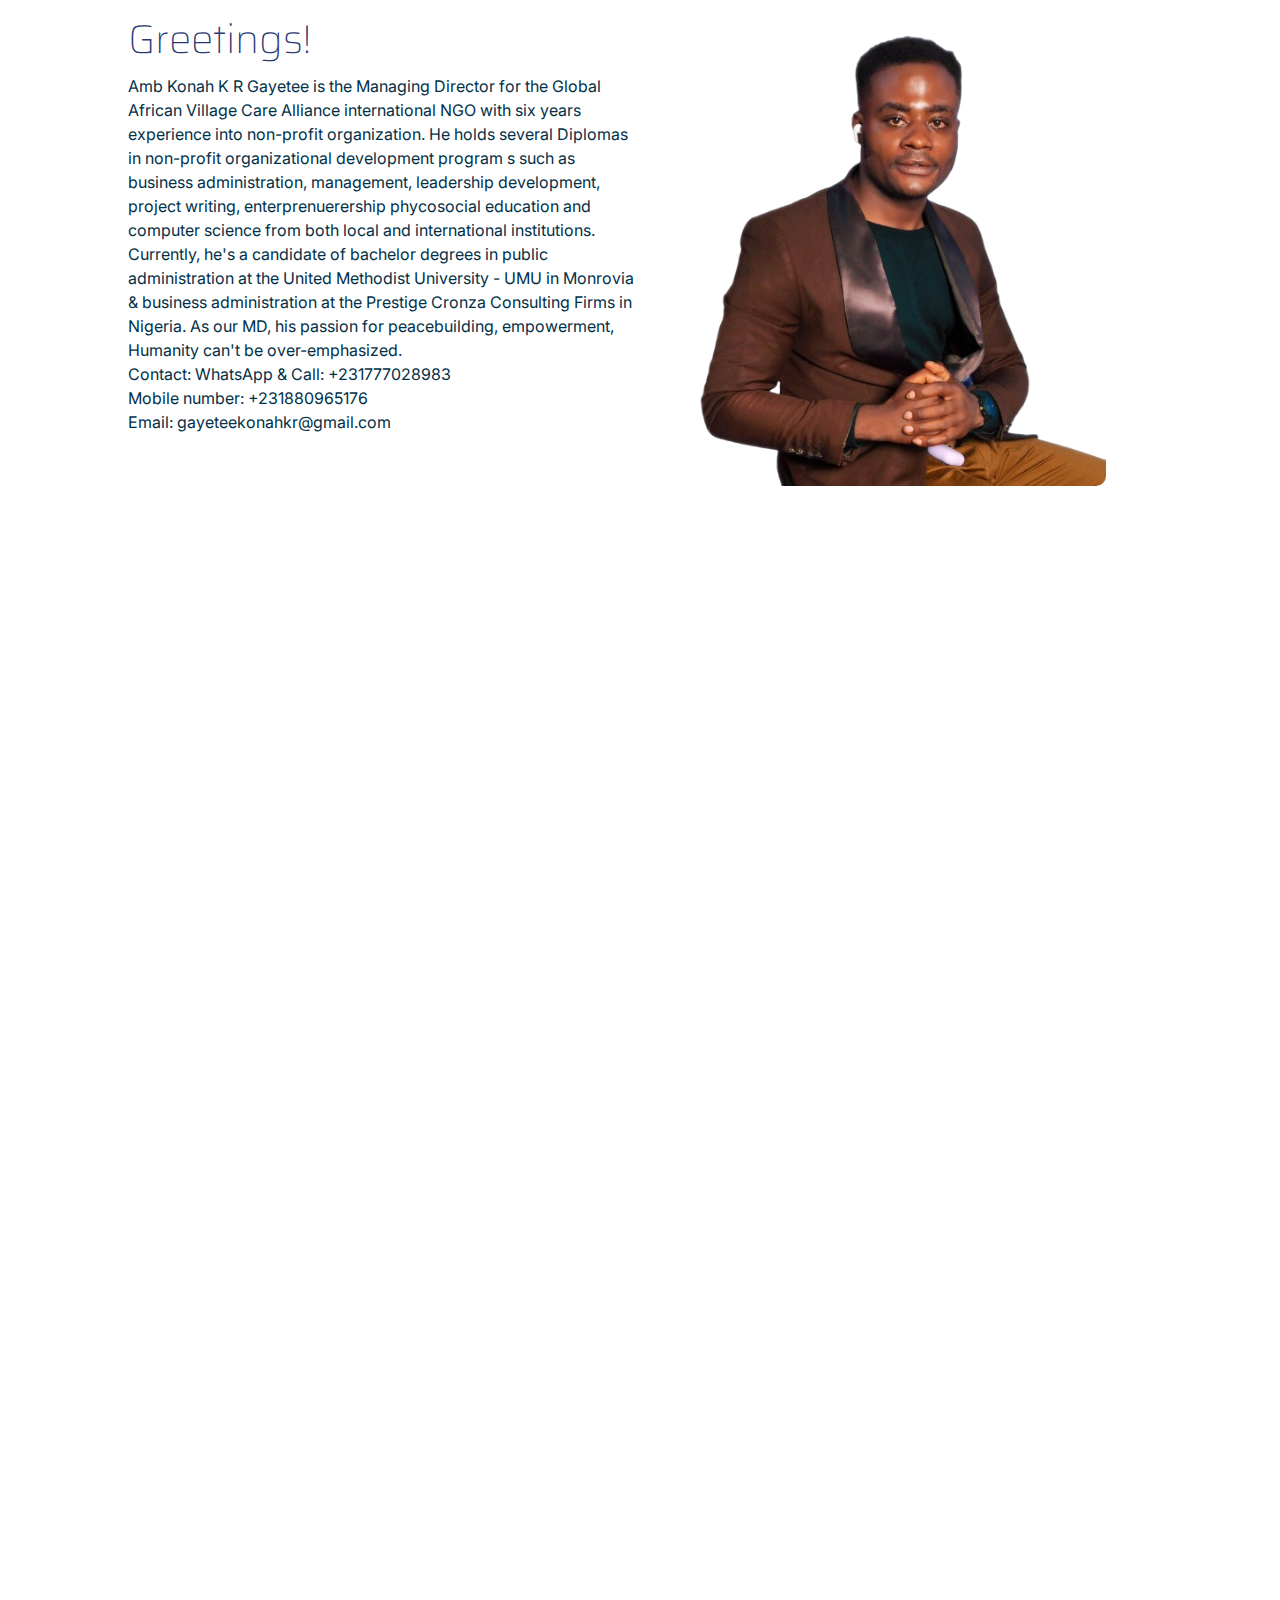
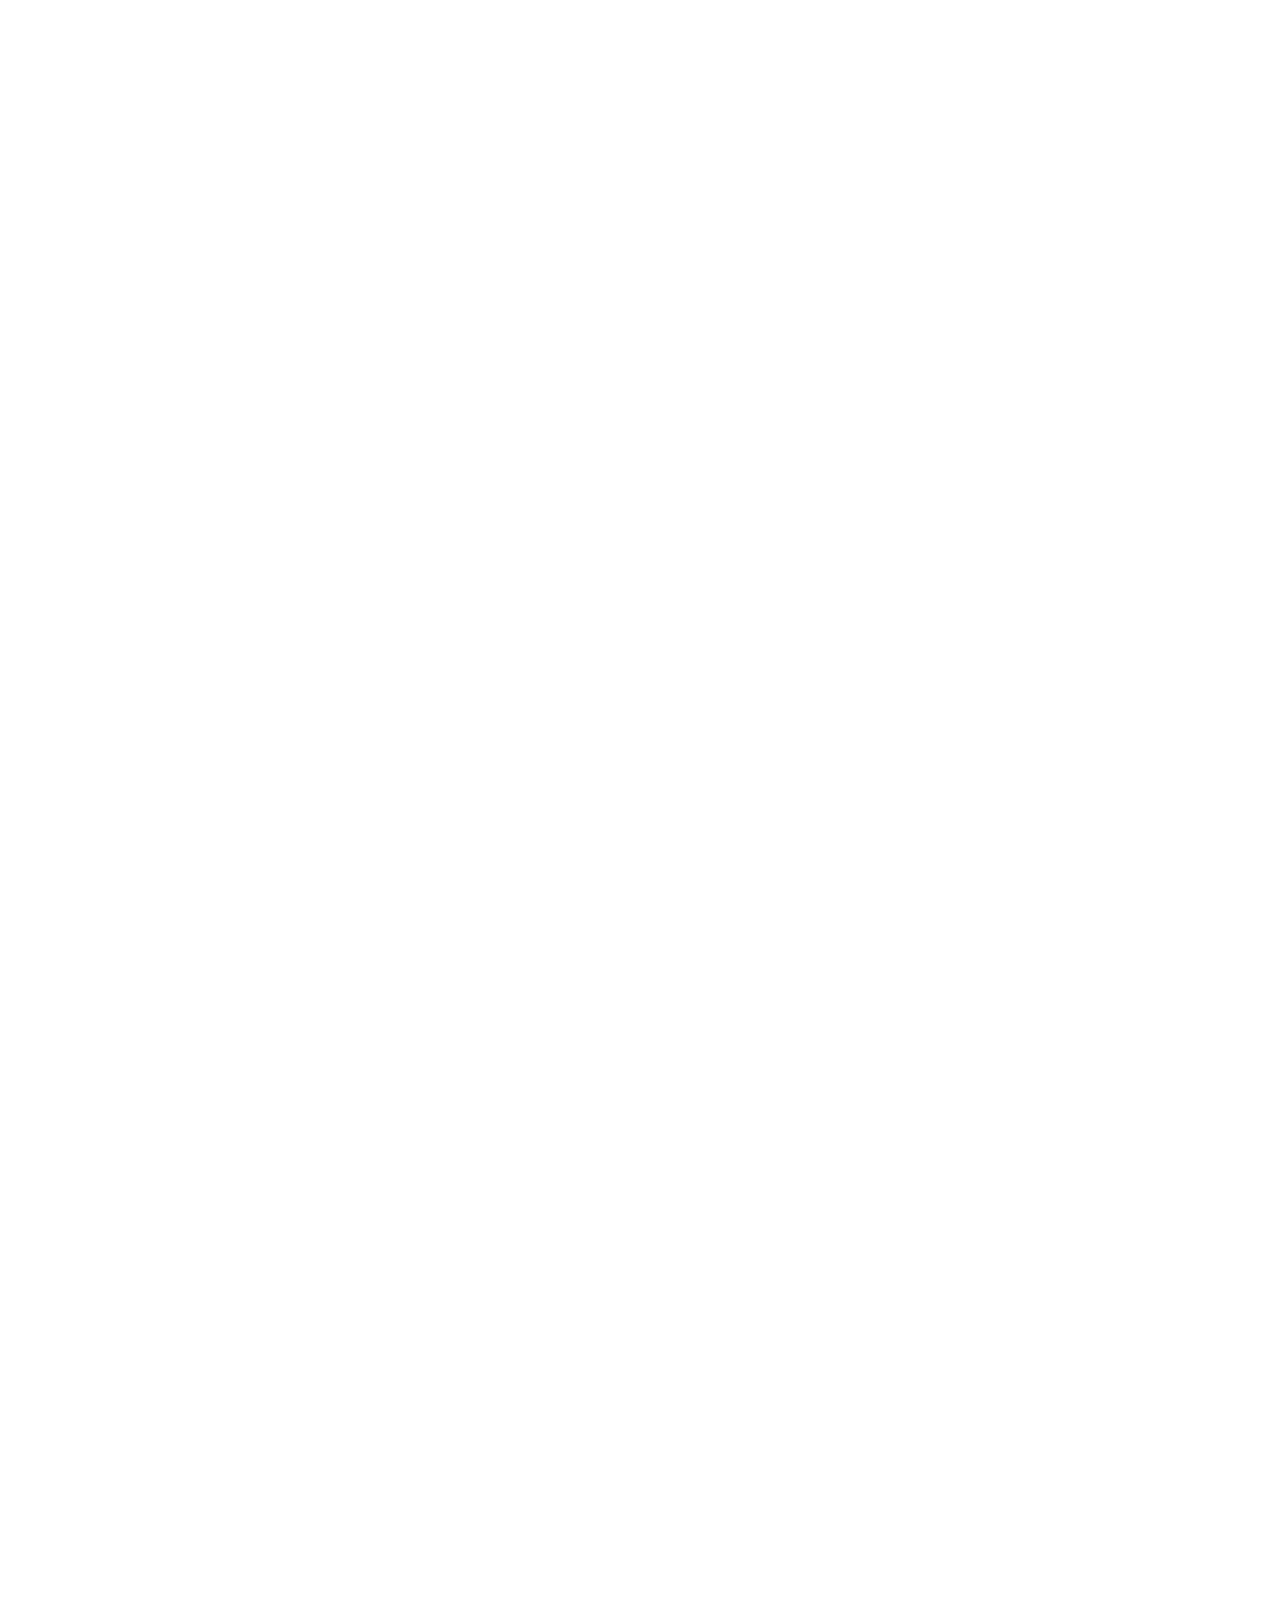
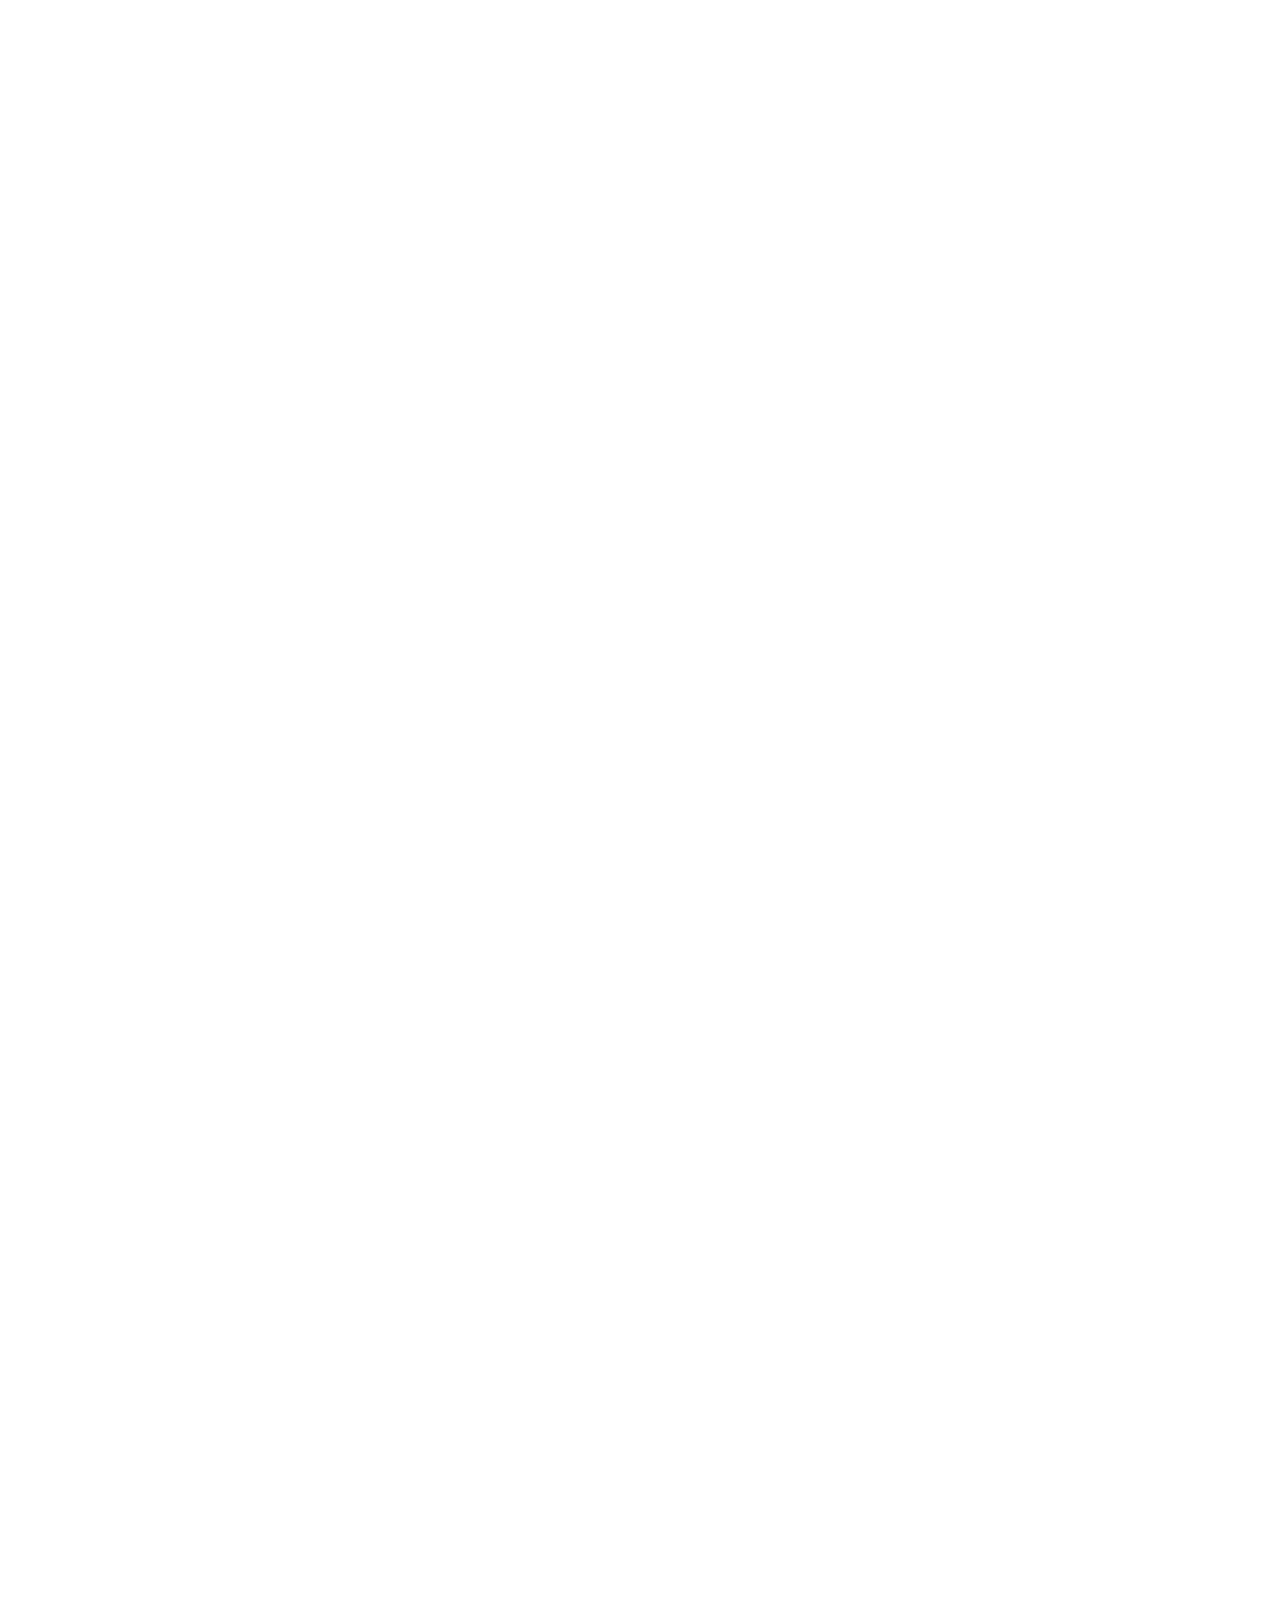
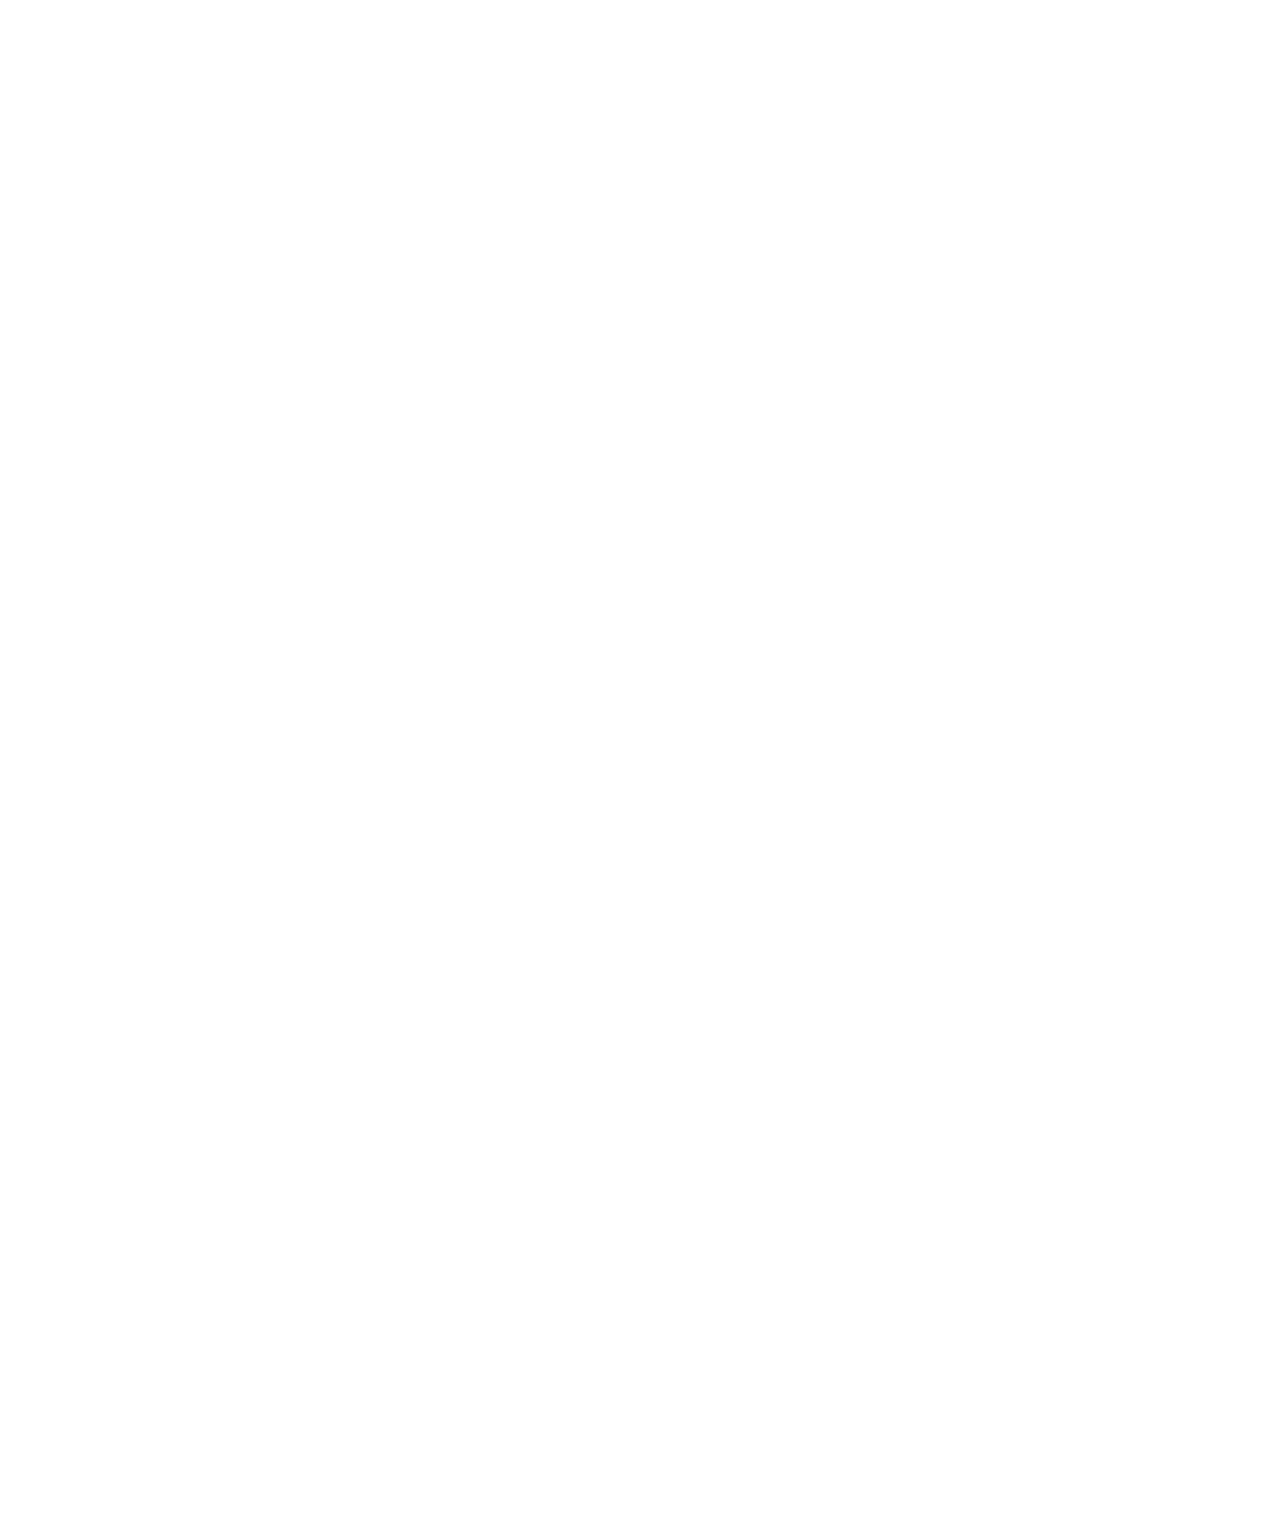
==== commit 9dc15835: "Anotheradvisor" ====
--- a/about.html
+++ b/about.html
@@ -676,15 +676,15 @@
             <div class="col-lg-3 col-md-6 wow fadeInUp" data-wow-delay="0.7s">
                 <div class="team-item position-relative rounded overflow-hidden">
                     <div class="overflow-hidden">
-                        <img class="img-fluid" src="img/team-4.pnmg" alt="">
-                    </div>
-                    <div class="team-text bg-light text-center p-4">
-                        <!-- <h5>ROY MAURICE</h5>
-                        <p class="text-primary">IT SPECIALIST</p> -->
-                        <div class="team-social text-center">
-                            <!-- <a class="btn btn-square" href=""><i class="fab fa-facebook-f"></i></a>
-                            <a class="btn btn-square" href=""><i class="fab fa-twitter"></i></a>
-                            <a class="btn btn-square" href=""><i class="fab fa-instagram"></i></a> -->
+                        <img class="img-fluid" src="img/team533.jpeg" alt="">
+                    </div>
+                    <div class="team-text bg-light text-center p-4">
+                         <h5>Amb.Emmanuel A.V.Fomba </h5>
+                        <p class="text-primary">Advisory Board-Sierra Leone</p> 
+                        <div class="team-social text-center">
+                             <a class="btn btn-square" href=""><i class="fab fa-facebook-f"></i></a>
+                            <a class="btn btn-square" href=""><i class="fab fa-twitter"></i></a>
+                            <a class="btn btn-square" href=""><i class="fab fa-instagram"></i></a> 
                         </div>
                     </div>
                 </div>
--- a/css/style.css
+++ b/css/style.css
@@ -1104,6 +1104,7 @@
   padding-bottom: 10px;
 }
 
+
 /* The grid: Four equal columns that floats next to each other */
 .column-section {
   float: left;
@@ -1120,6 +1121,13 @@
 .column-section img:hover {
   opacity: 1;
 }
+
+
+
+.row-section{
+  background-color: #f8f8f9;
+}
+
 
 /* Clear floats after the columns */
 .row-section:after {
@@ -1151,6 +1159,51 @@
   color: white;
   font-size: 35px;
   cursor: pointer;
+}
+
+.fun-day-text{
+  font-size: normal;
+  font-weight: bold;
+  text-align: left;
+padding-top: 2%;
+padding-bottom: 0.5%;
+color: black;
+margin-left: 15%;
+margin-right: 15%;
+}
+
+
+.fun-day-text h2{
+  text-align: center;
+}
+
+
+.fun-day-text p{
+  text-align: center;
+}
+
+.gavca-school{
+  background-color: white;
+  padding-top: 10px;
+  padding-bottom: 10px;
+  text-align: center;
+}
+
+
+
+
+.donate-gallery{
+ background-color: #023047;
+  color: #fc8500;
+  border-radius: 20px;
+  font-weight: 500;
+  transition: 0.5s;
+
+}
+
+.donate-gallery:hover{
+  background-color: #fc8500;
+  color: white;
 }
 
 .donate-item-now {
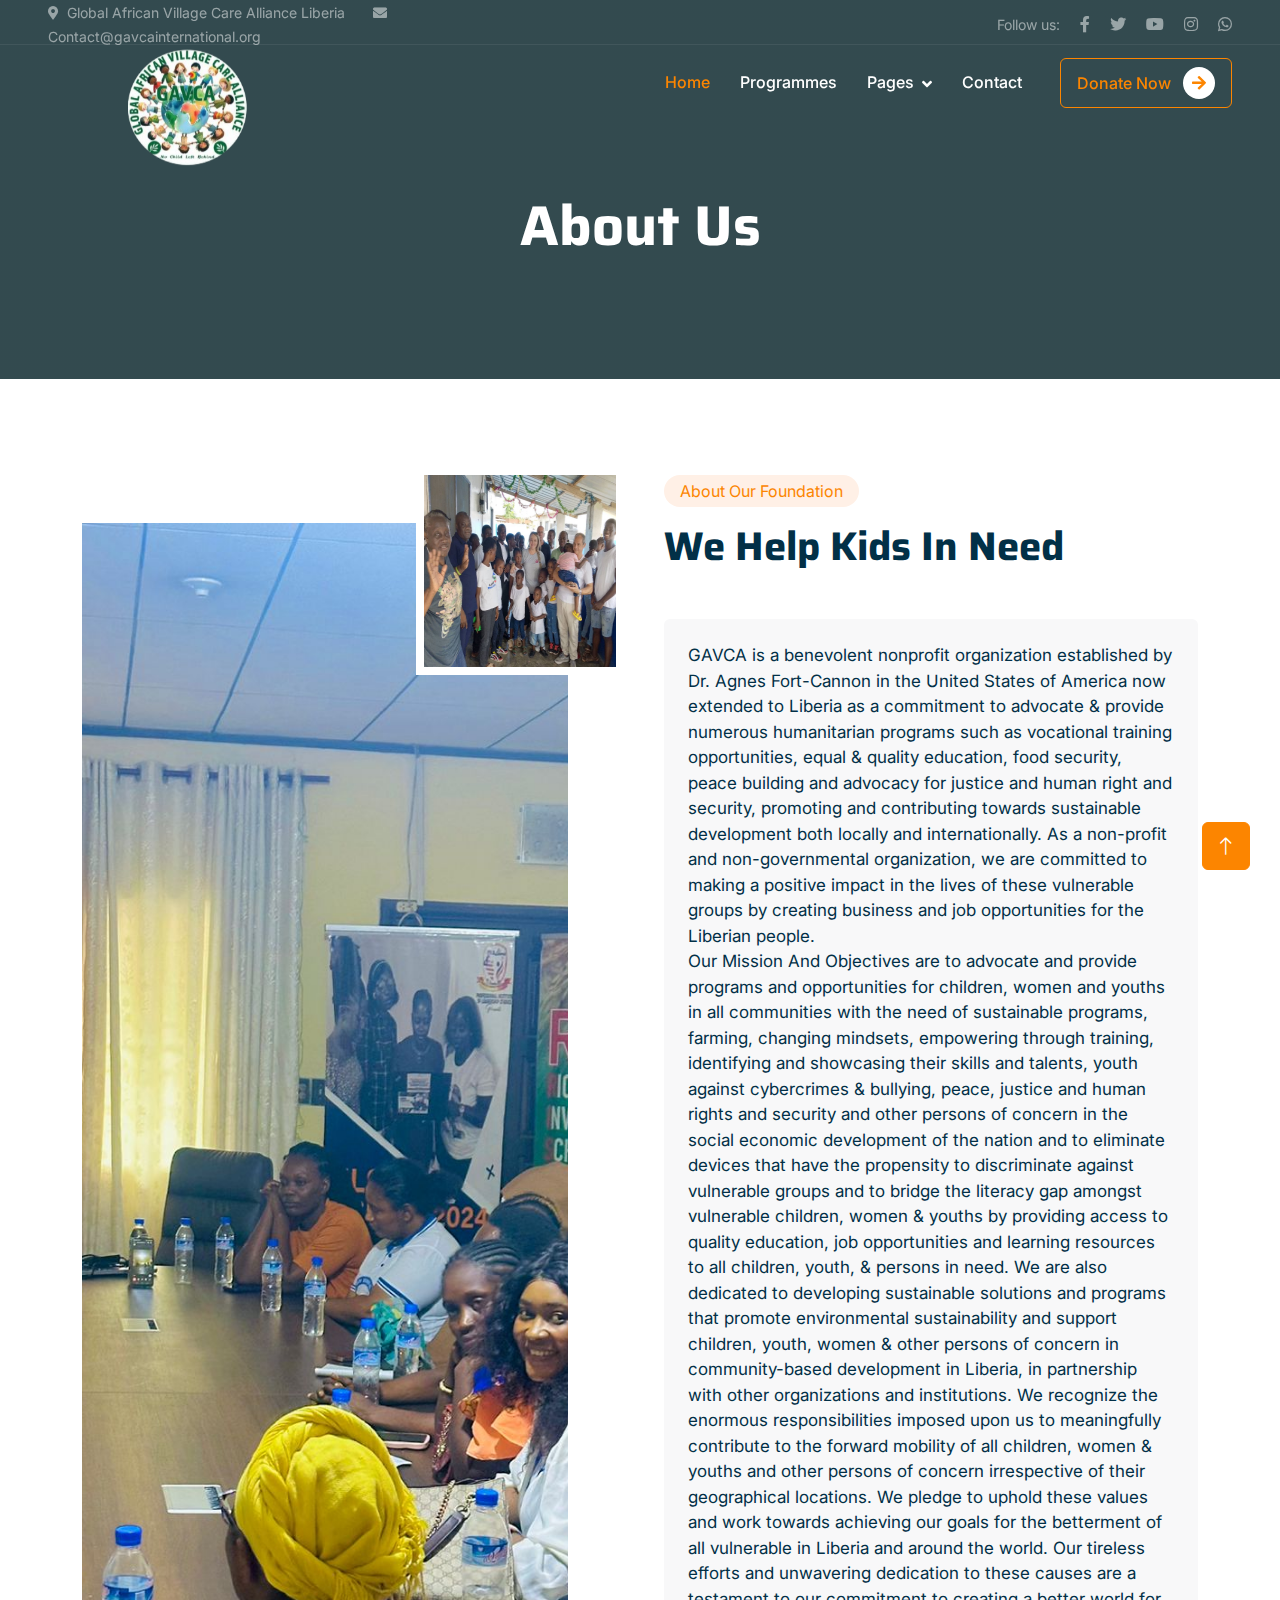
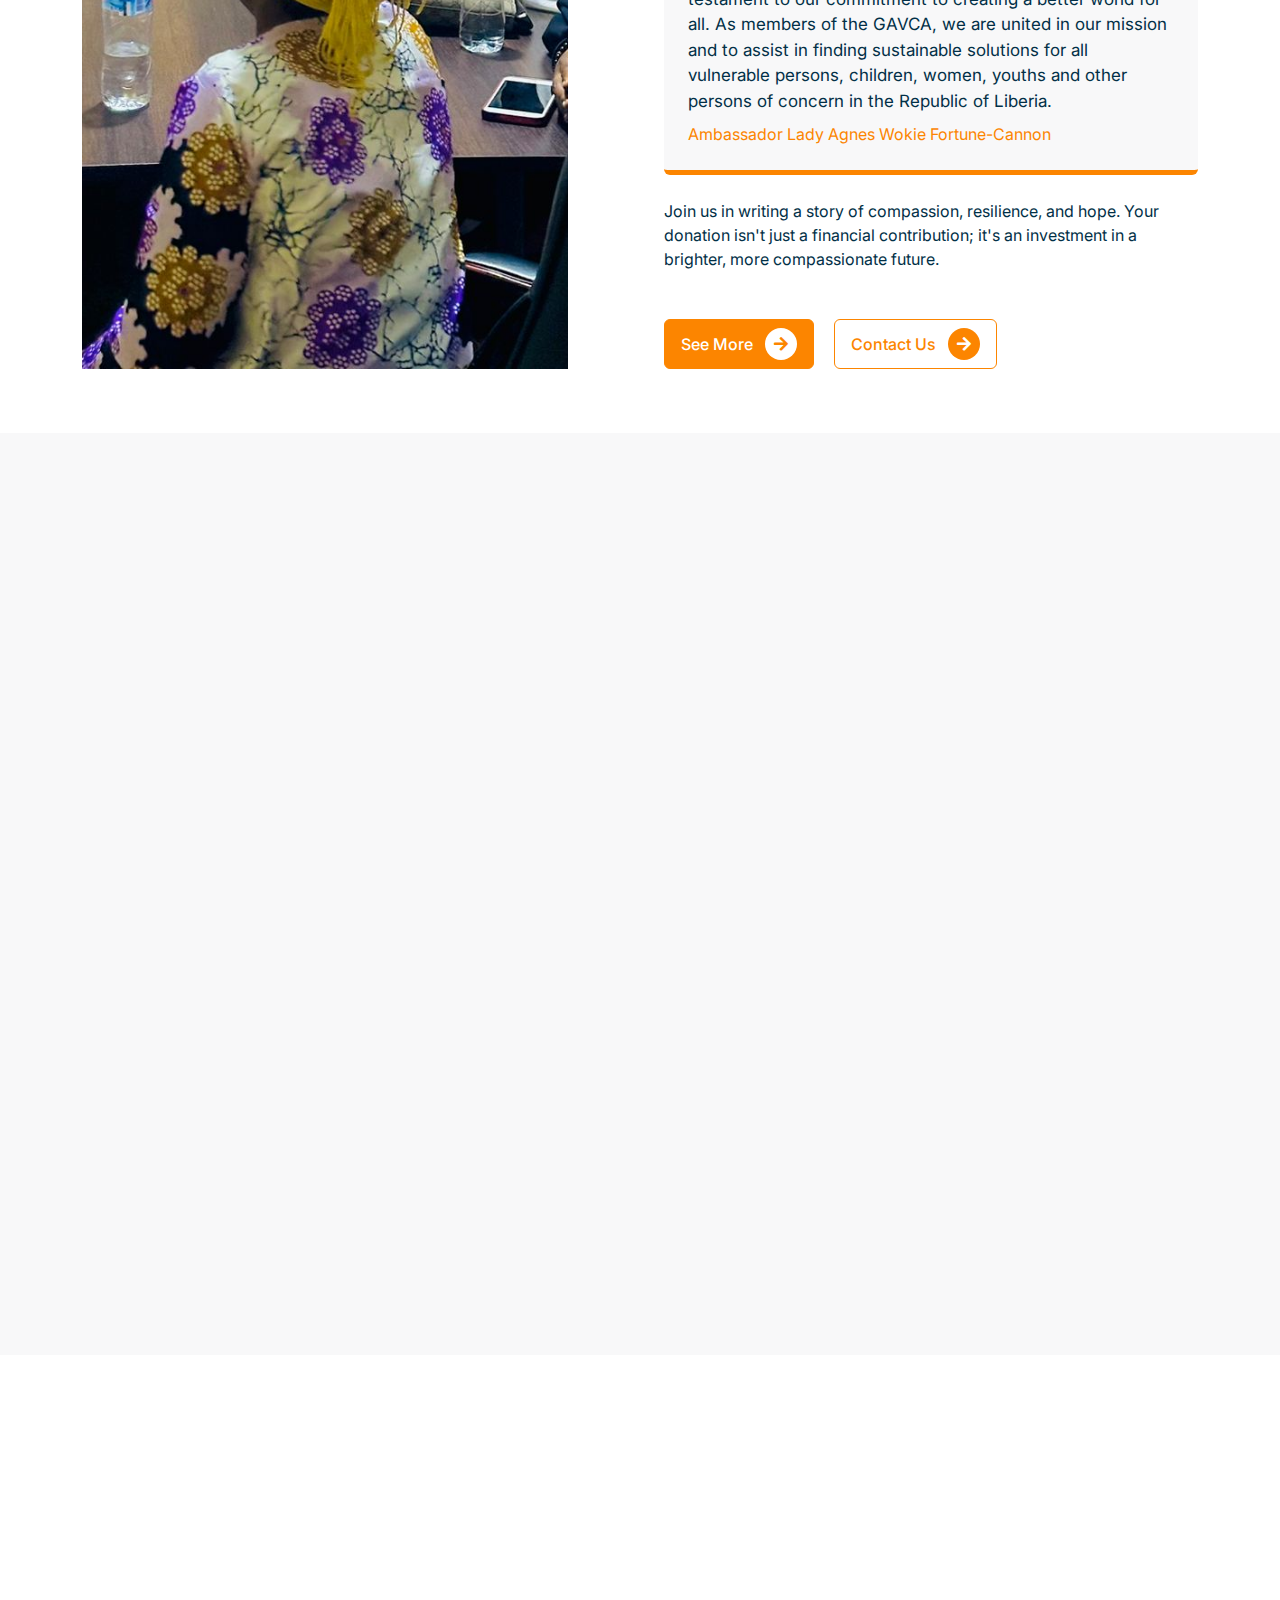
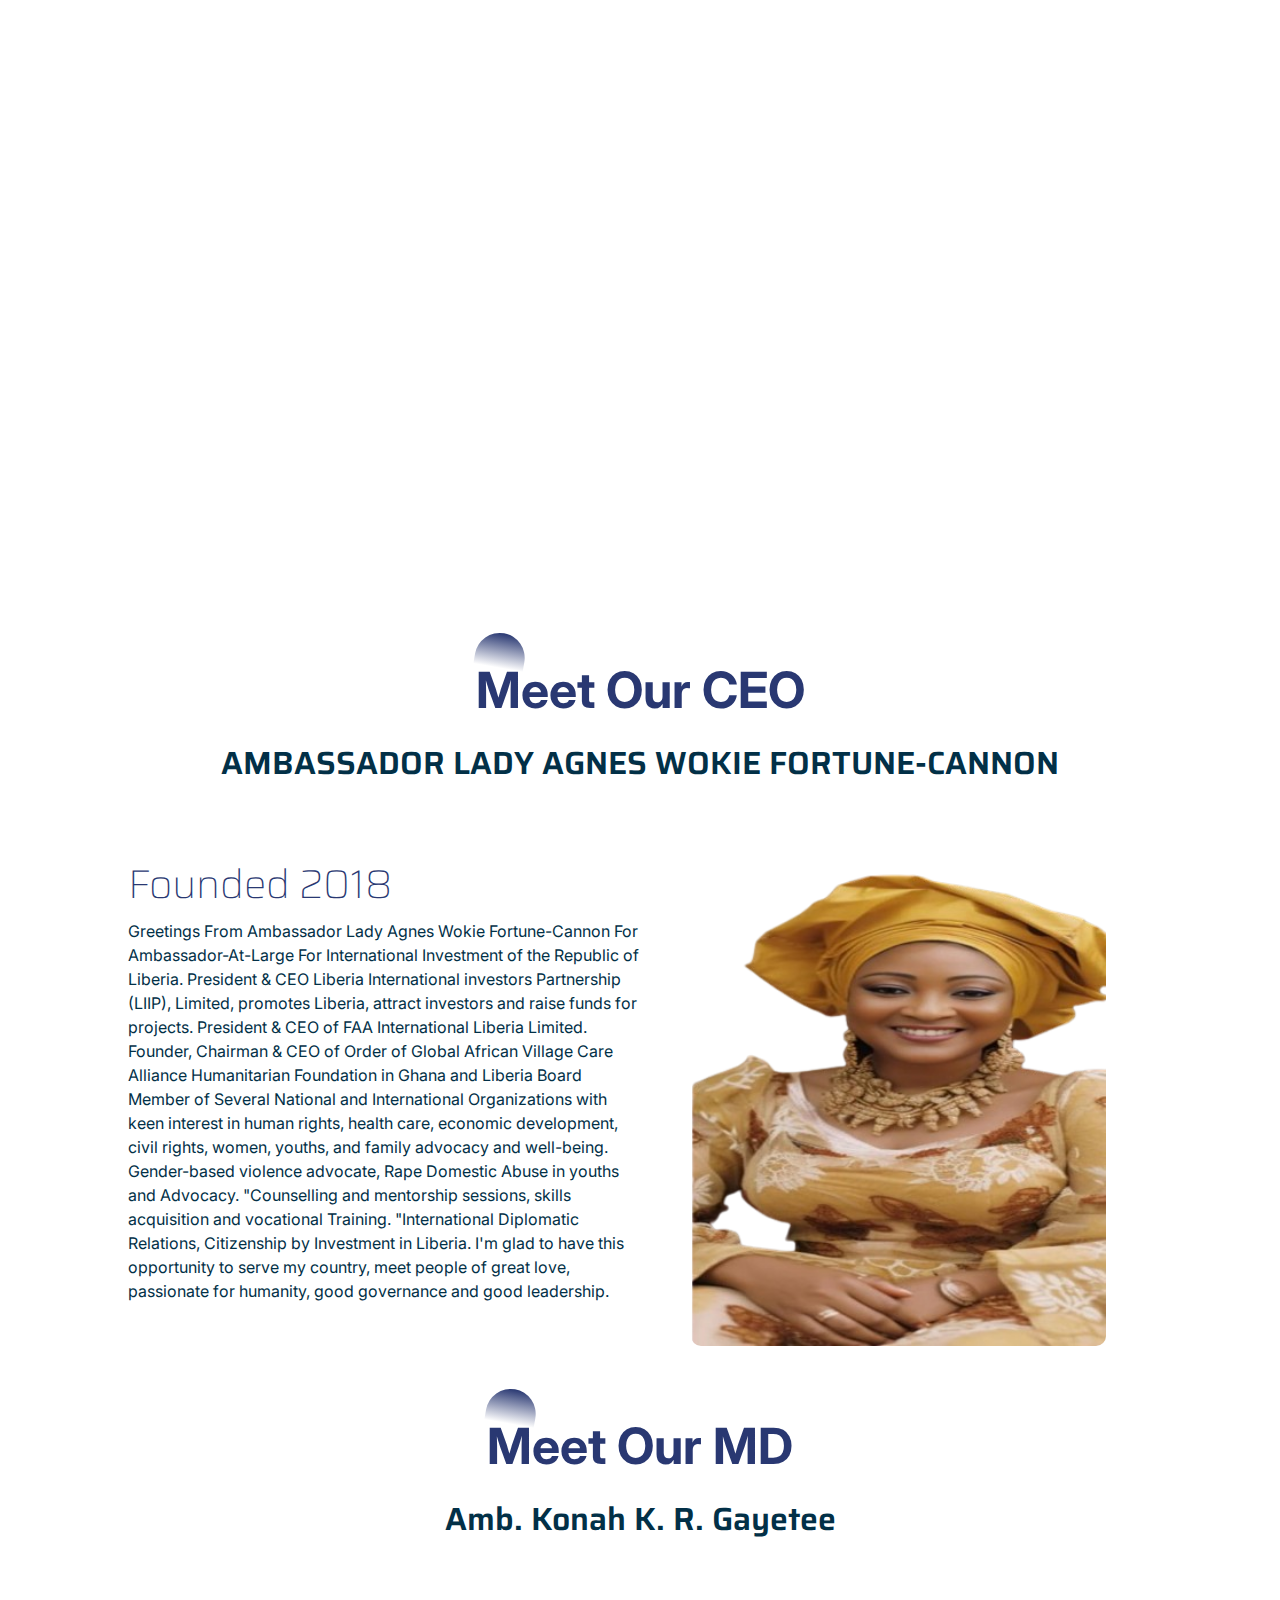
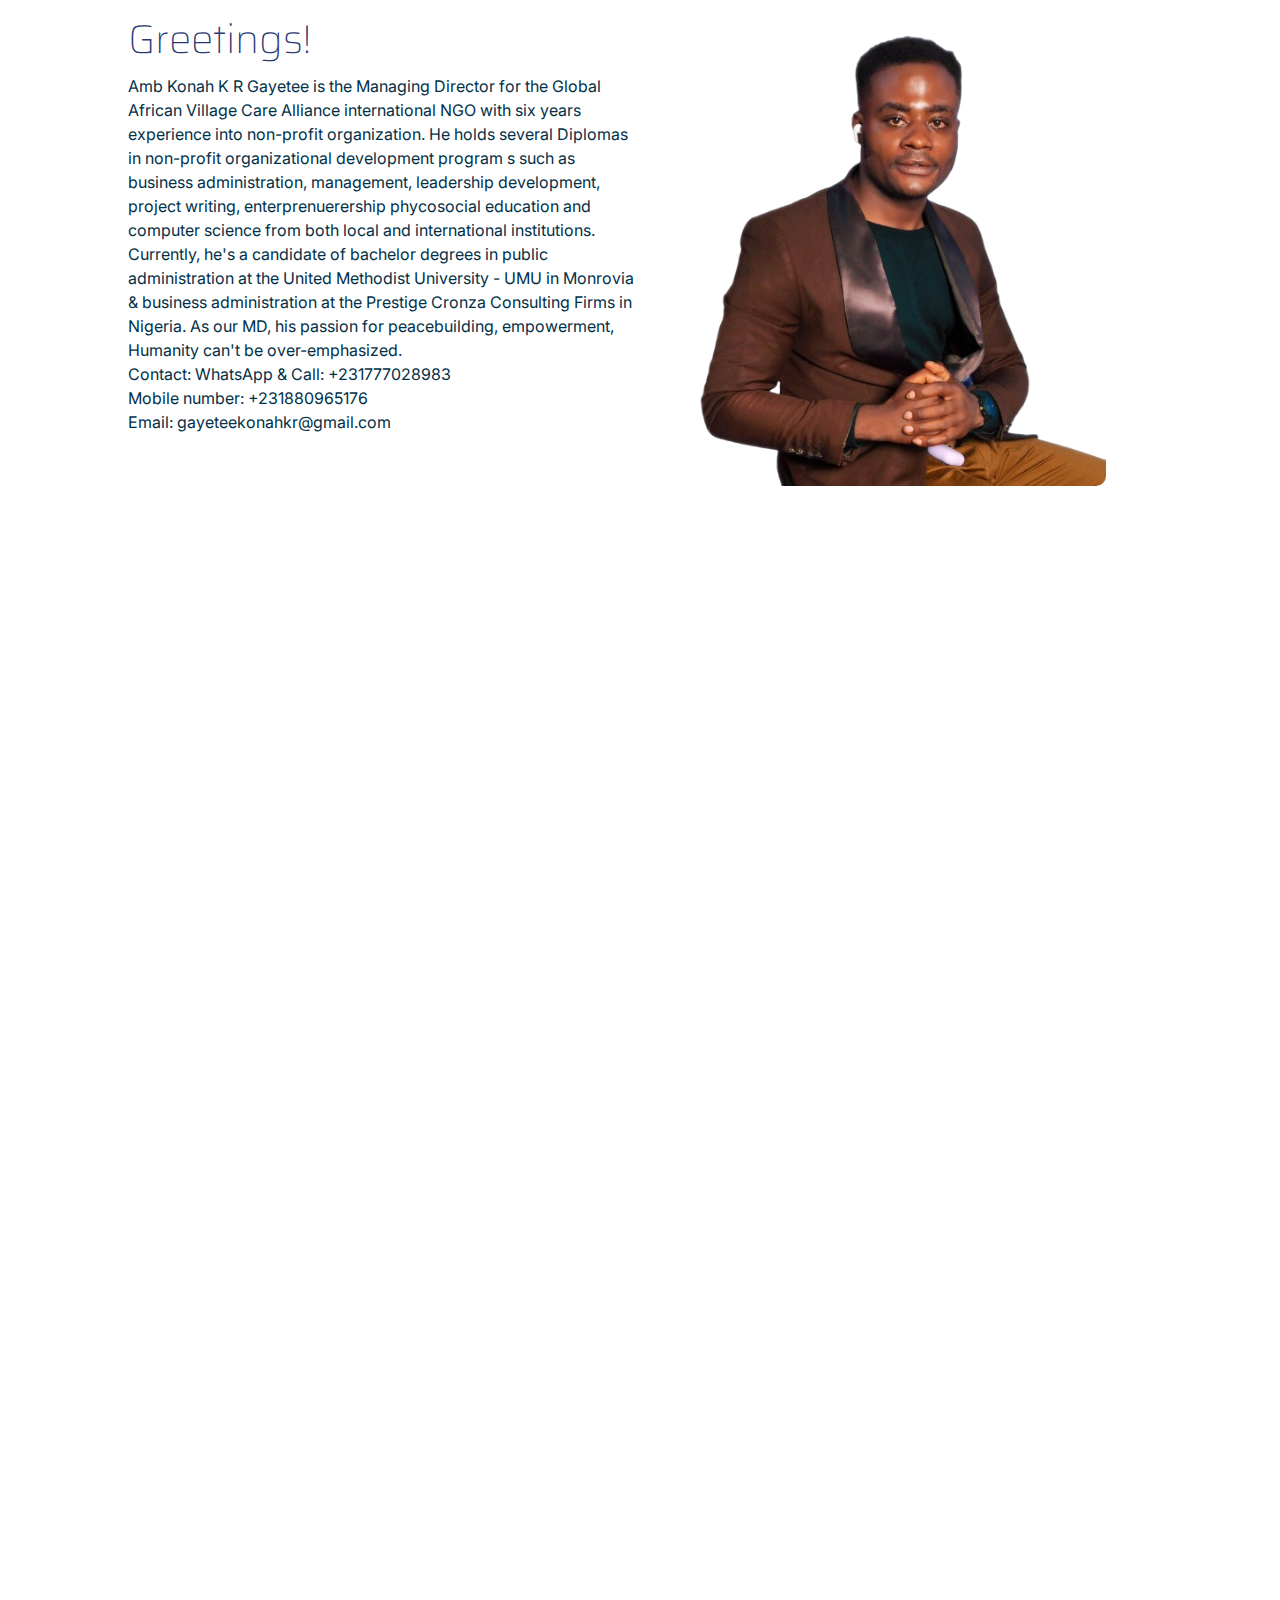
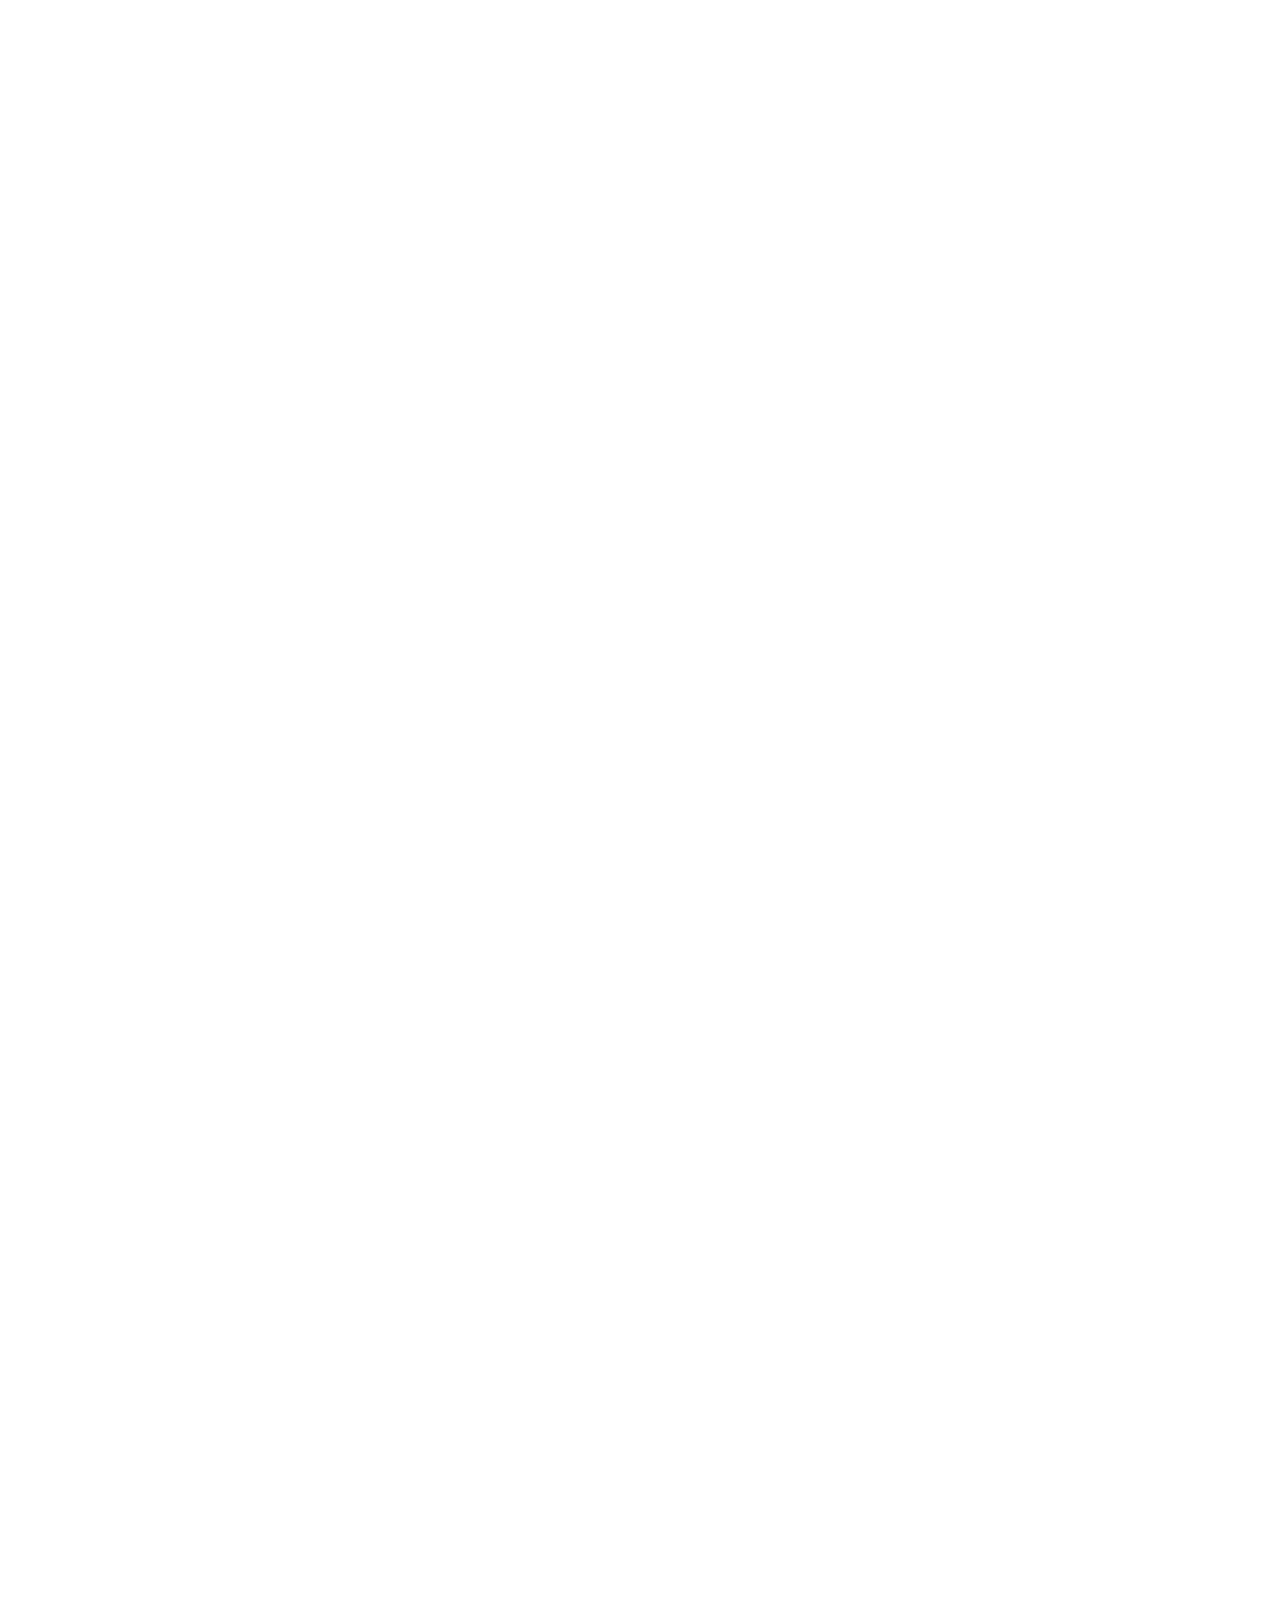
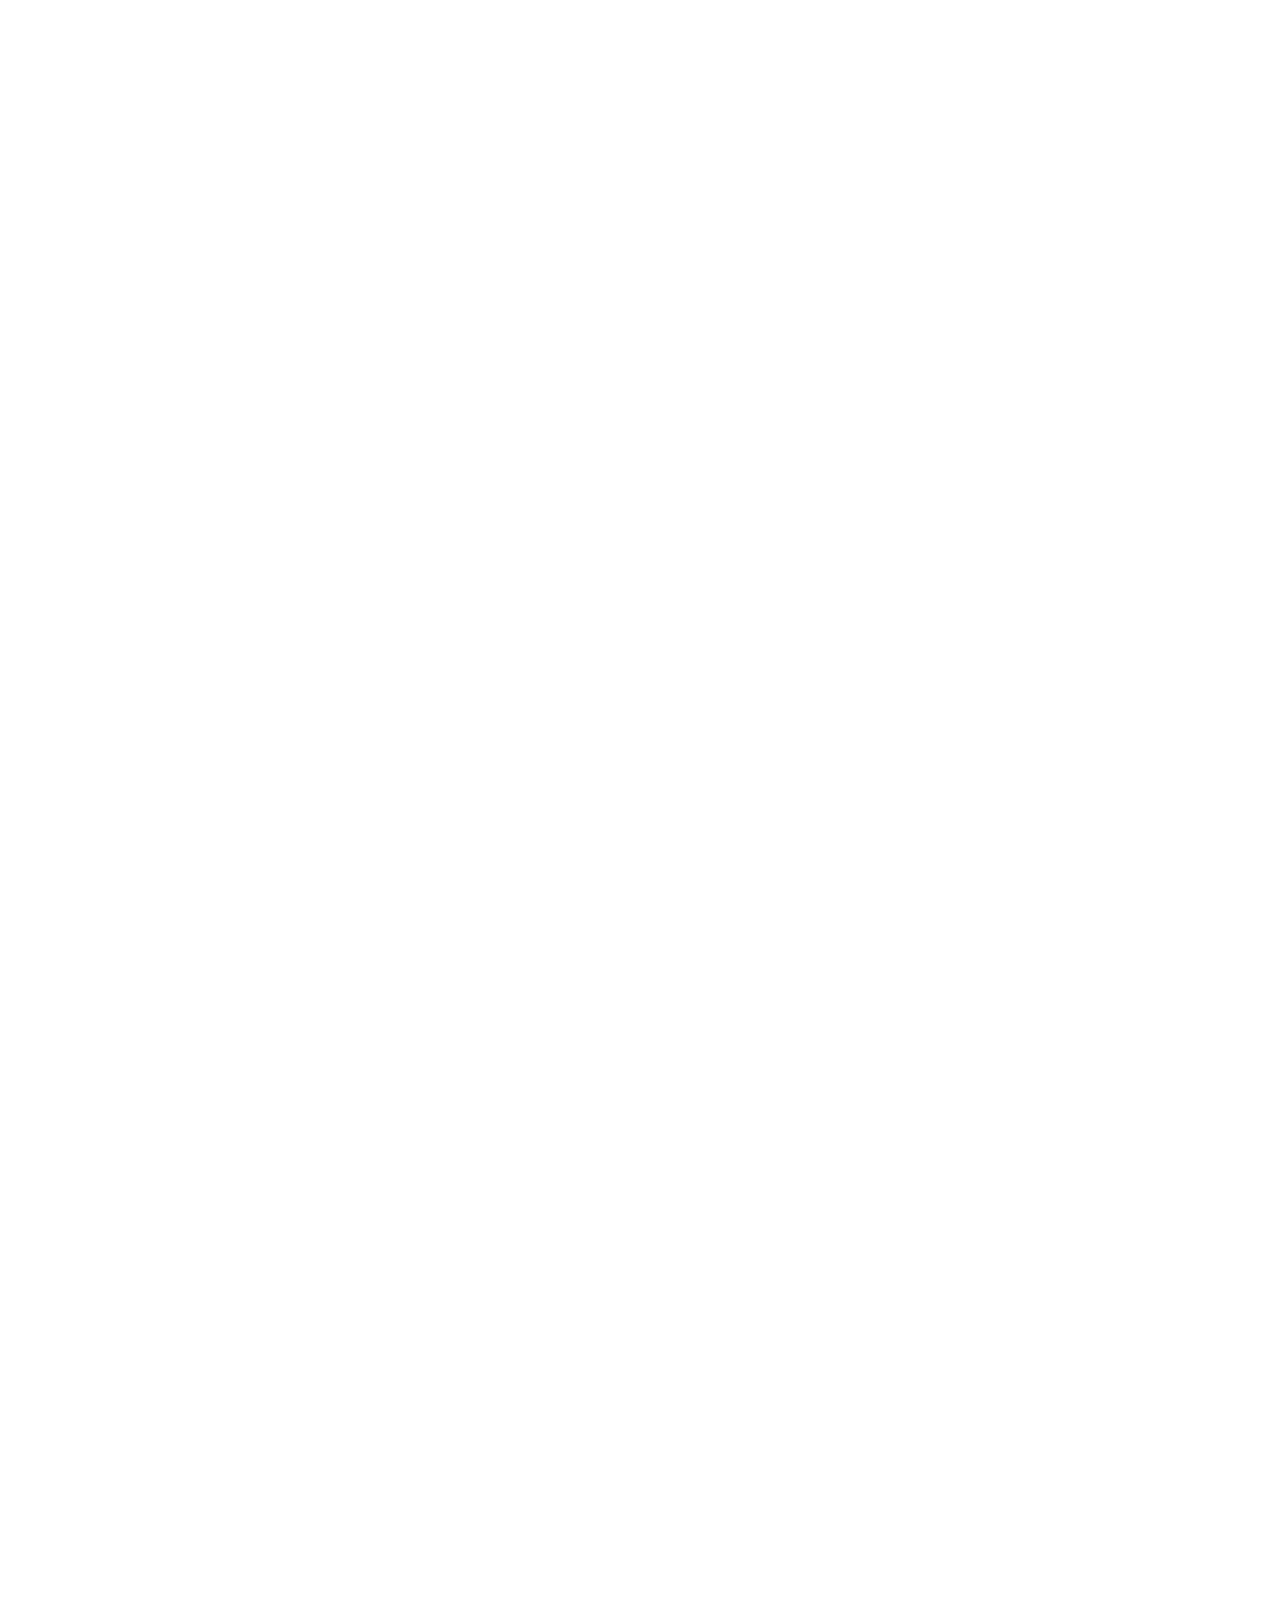
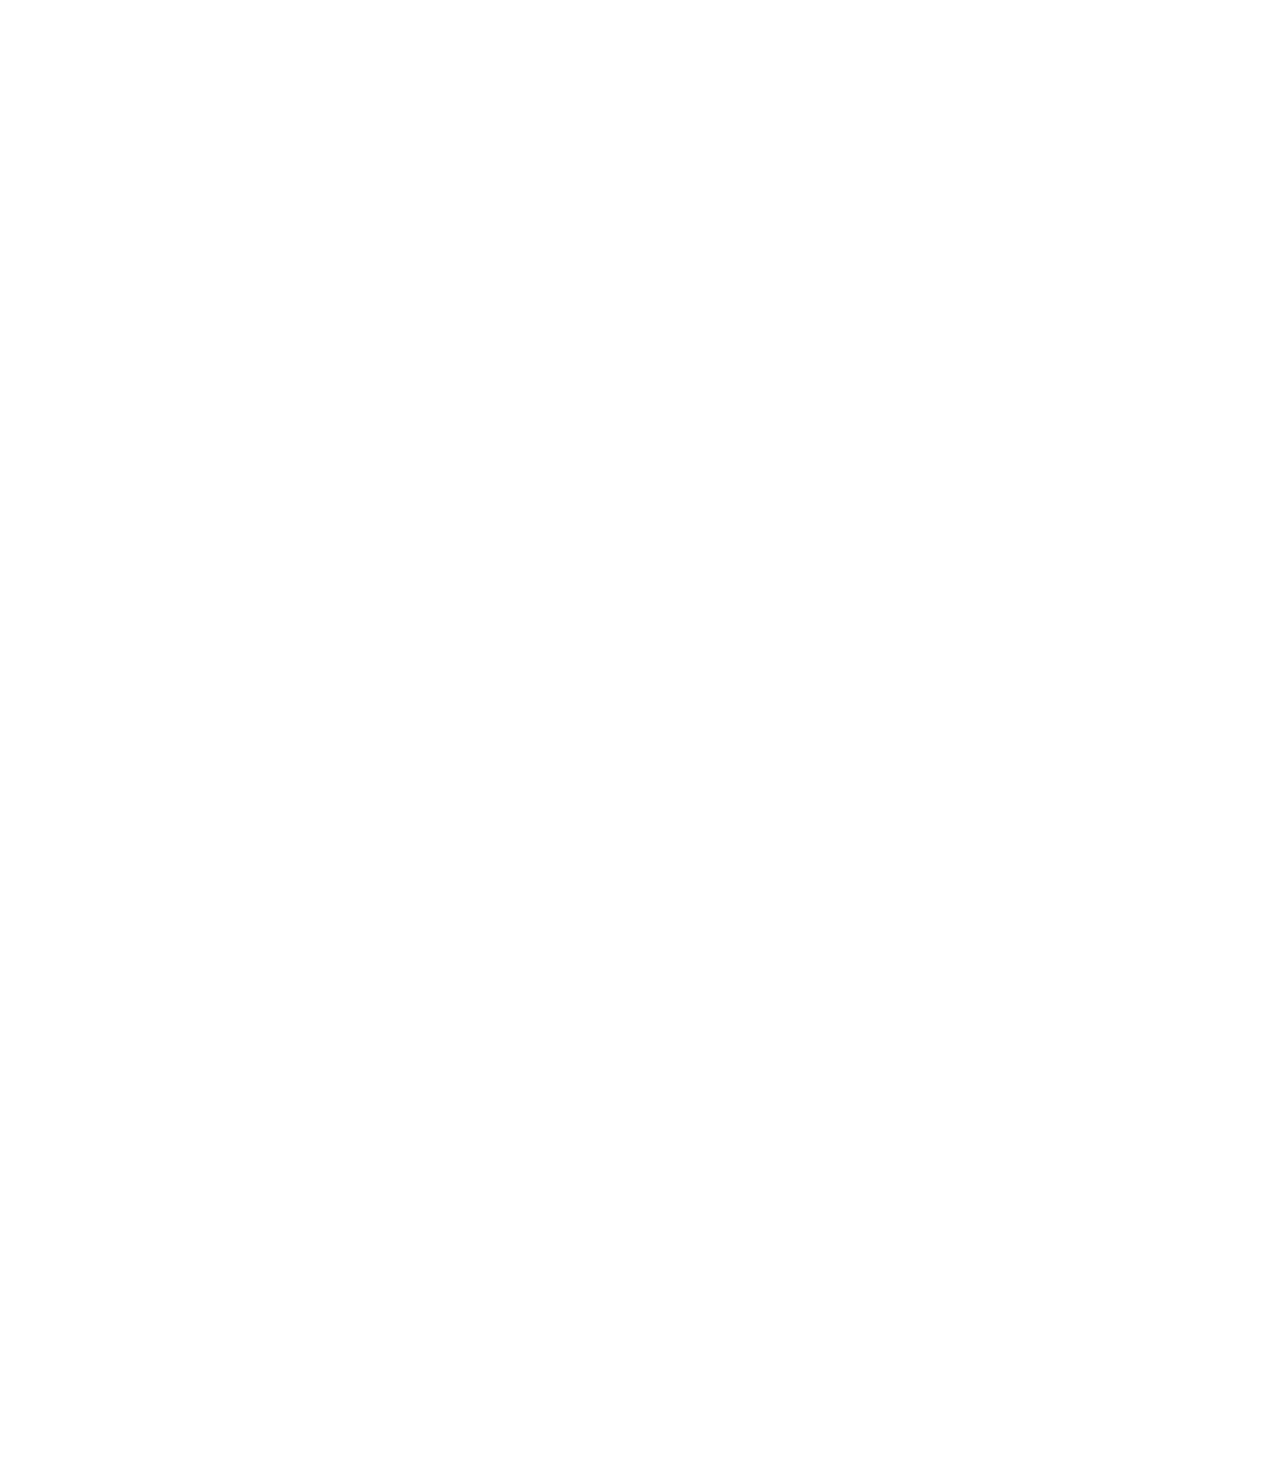
==== commit c94b7d85: "addedpartner" ====
--- a/about.html
+++ b/about.html
@@ -680,7 +680,7 @@
                     </div>
                     <div class="team-text bg-light text-center p-4">
                          <h5>Amb.Emmanuel A.V.Fomba </h5>
-                        <p class="text-primary">Advisory Board-Sierra Leone</p> 
+                        <p class="text-primary">Advisor-Sierra Leone</p> 
                         <div class="team-social text-center">
                              <a class="btn btn-square" href=""><i class="fab fa-facebook-f"></i></a>
                             <a class="btn btn-square" href=""><i class="fab fa-twitter"></i></a>
@@ -726,9 +726,57 @@
 
 
 
+
+
+            <div class="col-lg-3 col-md-6 wow fadeInUp" data-wow-delay="0.1s">
+                <div class="team-item position-relative rounded overflow-hidden">
+                    <div class="overflow-hidden">
+                        <img class="img-fluid" src="img/team54.jpeg" alt="">                          
+                    </div>
+                    <div class="team-text bg-light text-center p-4">
+                        <h5>Udom Mbiatkeobong Joseph</h5>
+                        <p class="text-primary">Advisory Board/Partner</p>
+                        <div class="team-social text-center">
+                            <a class="btn btn-square" href=""><i class="fab fa-facebook-f"></i></a>
+                            <a class="btn btn-square" href=""><i class="fab fa-twitter"></i></a>
+                            <a class="btn btn-square" href=""><i class="fab fa-instagram"></i></a>
+                        </div>
+                    </div>
+                </div>
+            </div>
+
+
+
+
+
+
+
+            <div class="col-lg-3 col-md-6 wow fadeInUp" data-wow-delay="0.7s">
+                <div class="team-item position-relative rounded overflow-hidden">
+                    <div class="overflow-hidden">
+                        <img class="img-fluid" src="img/team-4.pnmg" alt="">
+                    </div>
+                    <div class="team-text bg-light text-center p-4">
+                        <!-- <h5>ROY MAURICE</h5>
+                        <p class="text-primary">IT SPECIALIST</p> -->
+                        <div class="team-social text-center">
+                            <!-- <a class="btn btn-square" href=""><i class="fab fa-facebook-f"></i></a>
+                            <a class="btn btn-square" href=""><i class="fab fa-twitter"></i></a>
+                            <a class="btn btn-square" href=""><i class="fab fa-instagram"></i></a> -->
+                        </div>
+                    </div>
+                </div>
+            </div>
+
+
+
+
+
  <!-- International Partners End -->
 
            
+
+ 
 
             <!-- Sponsors start -->
 
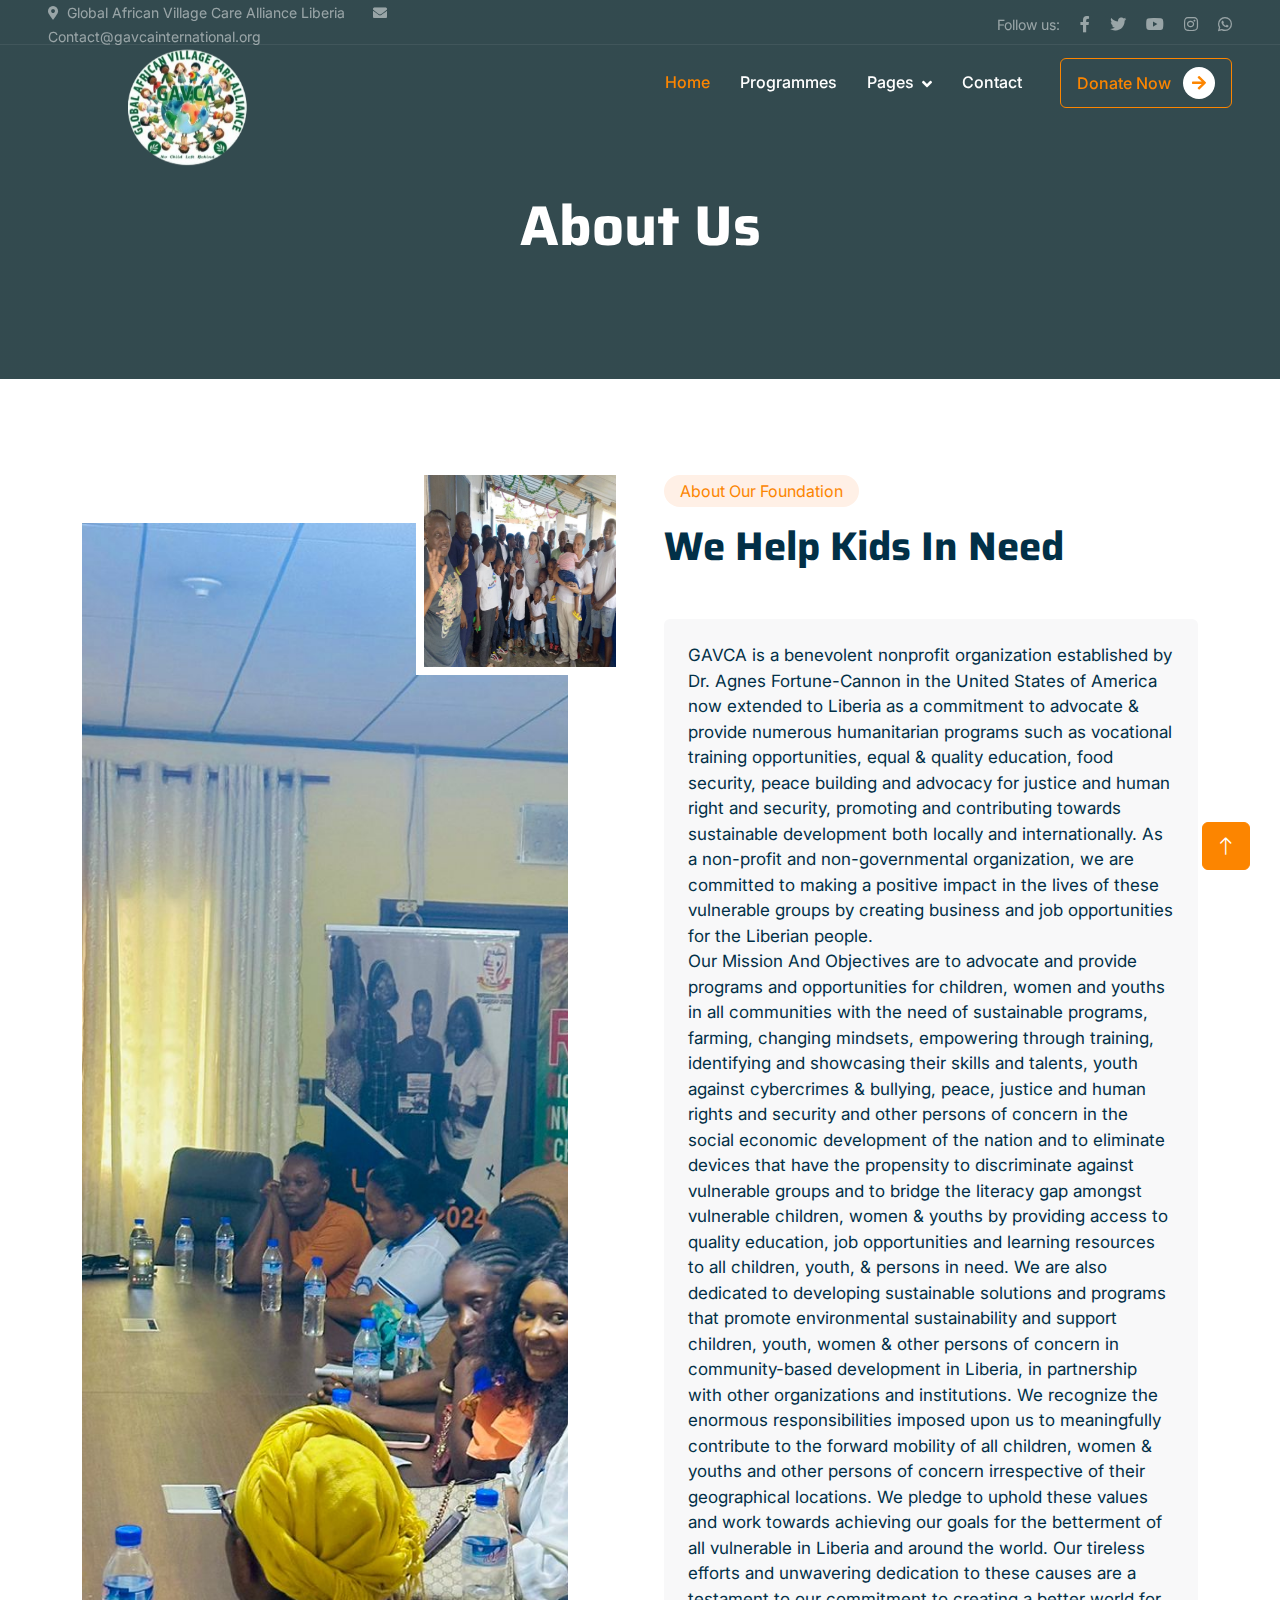
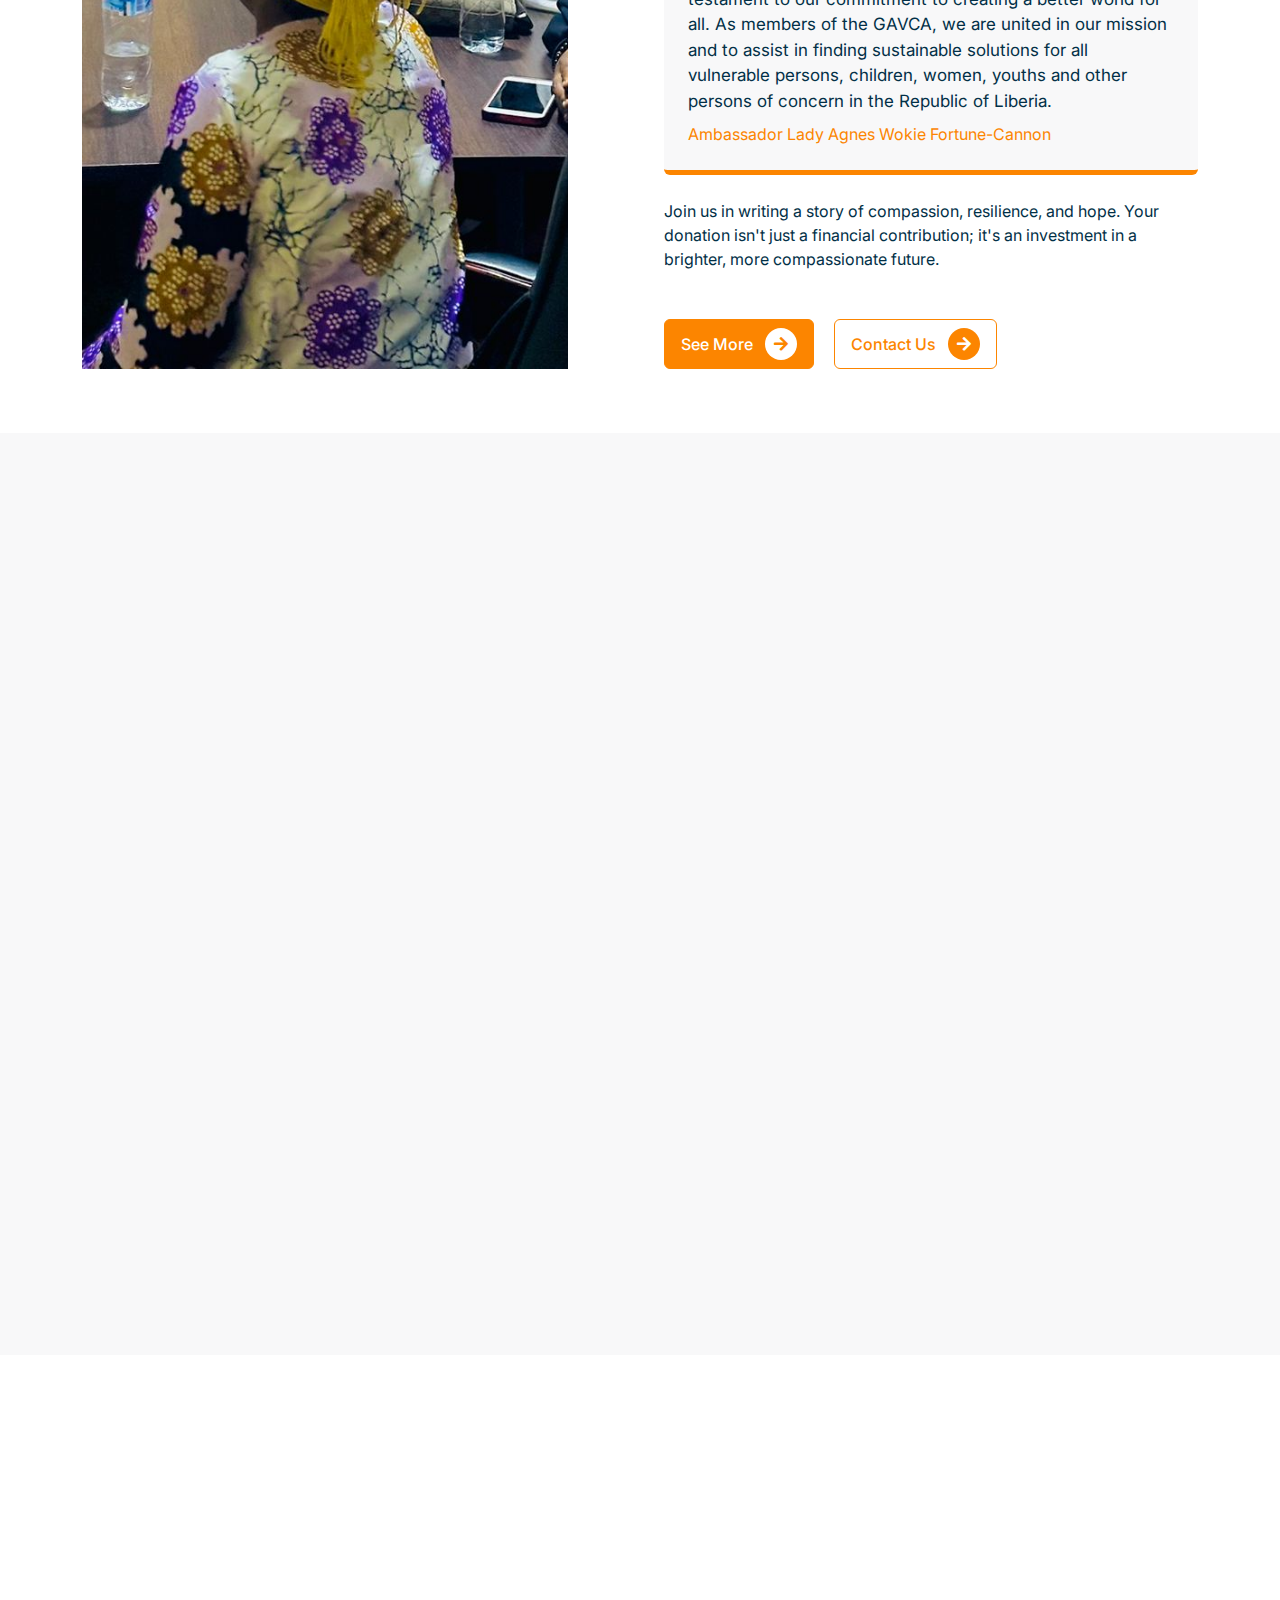
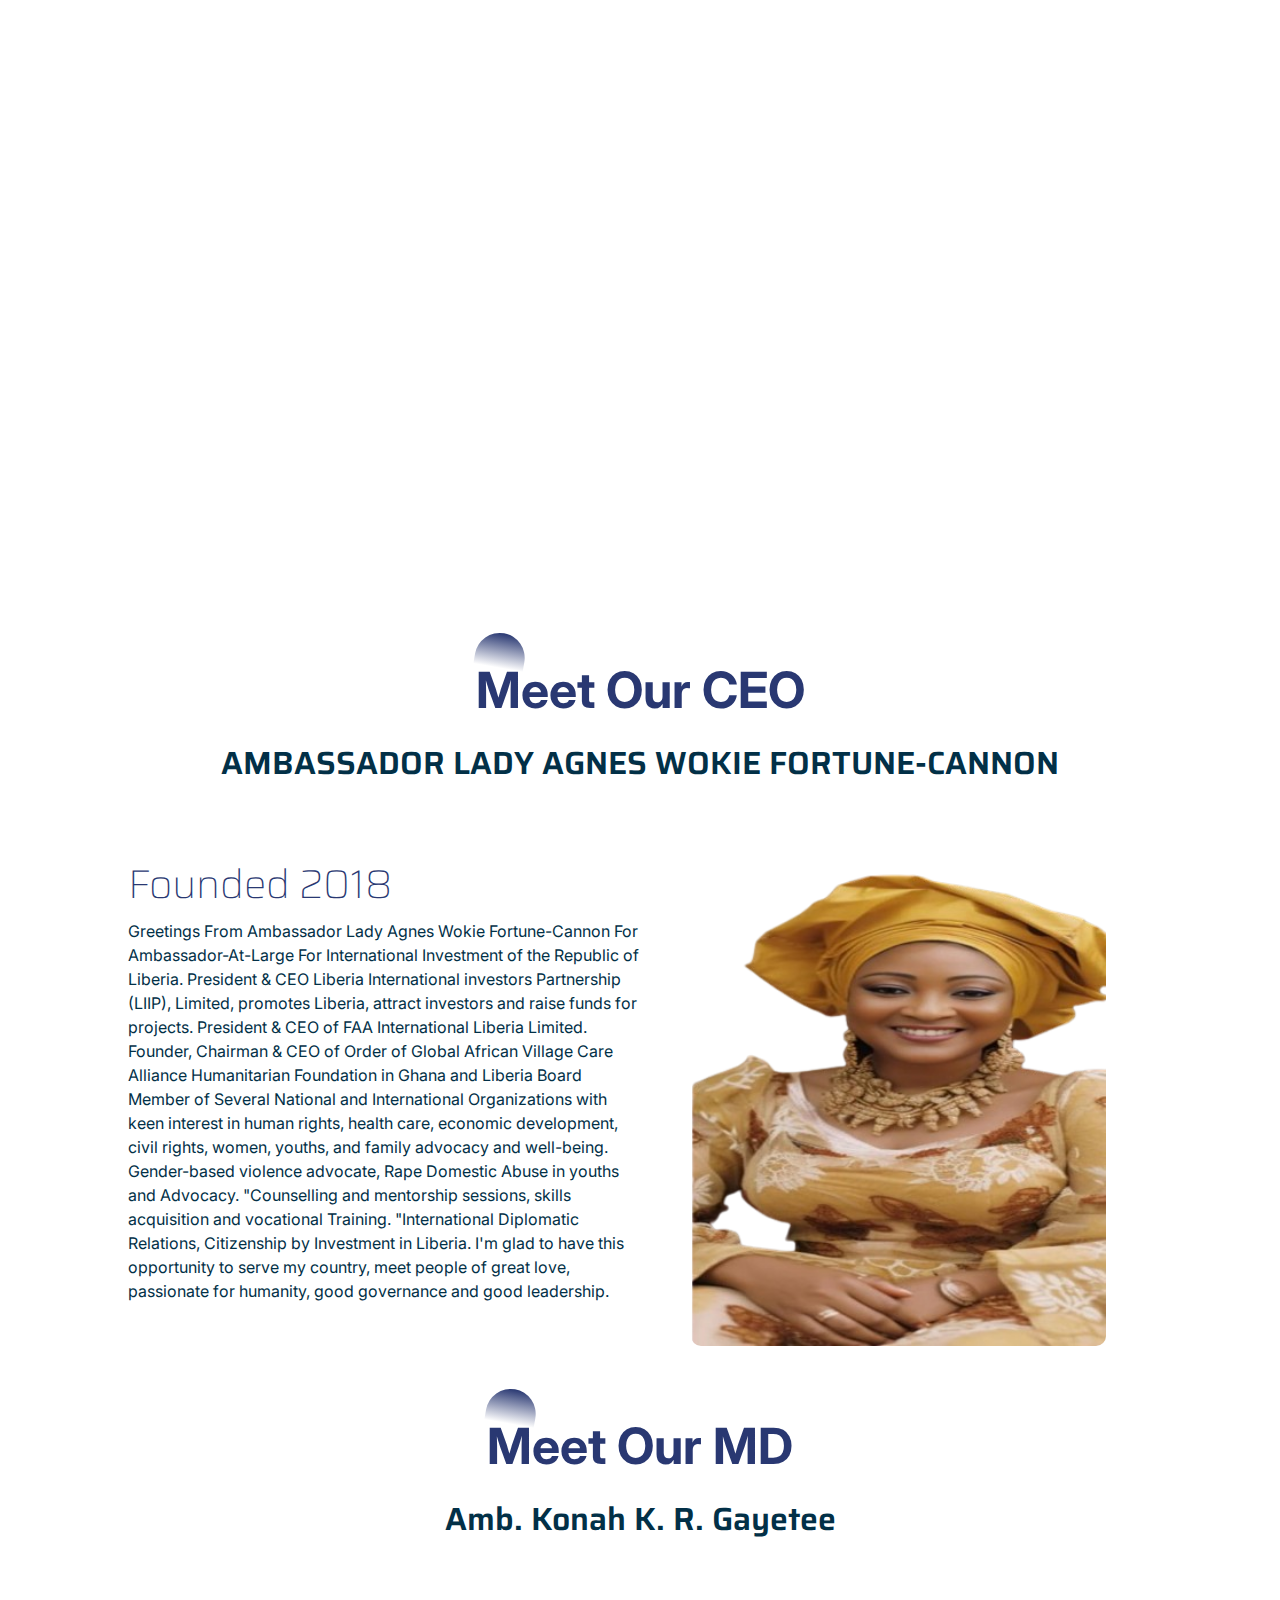
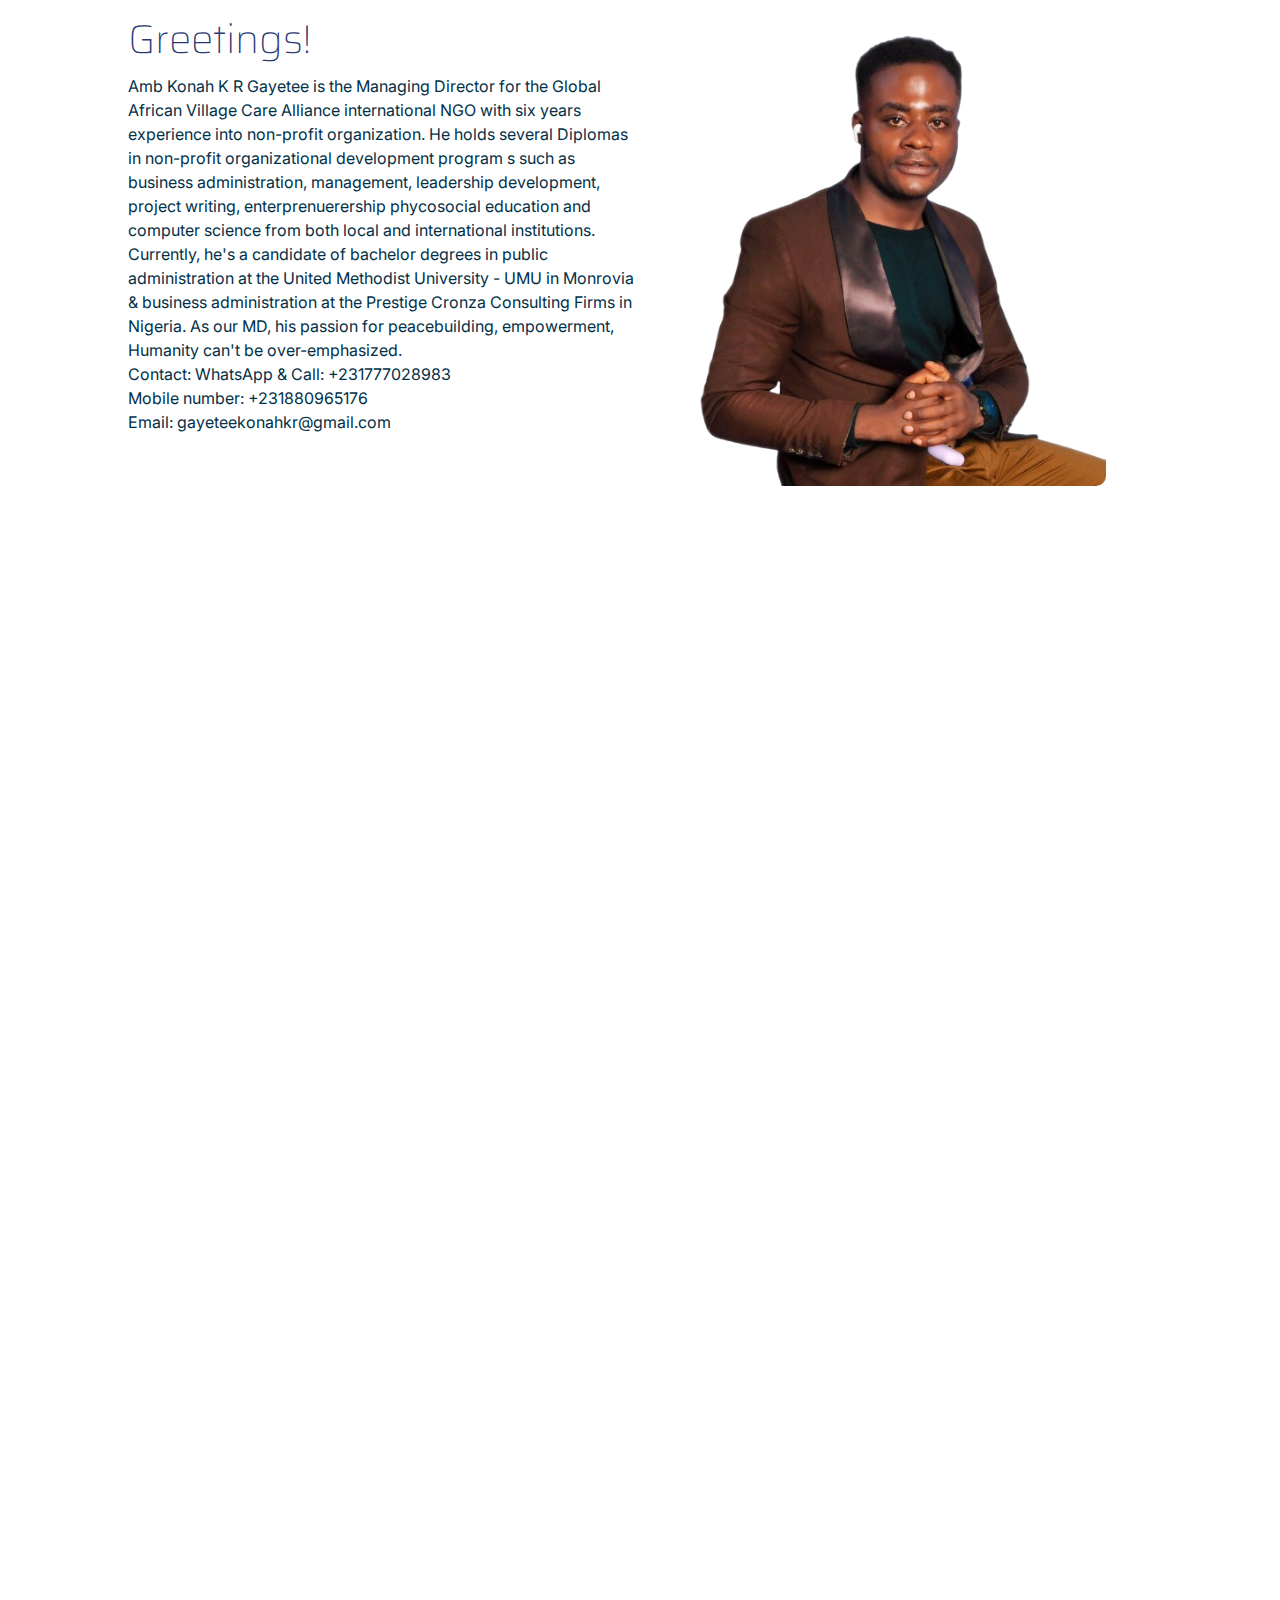
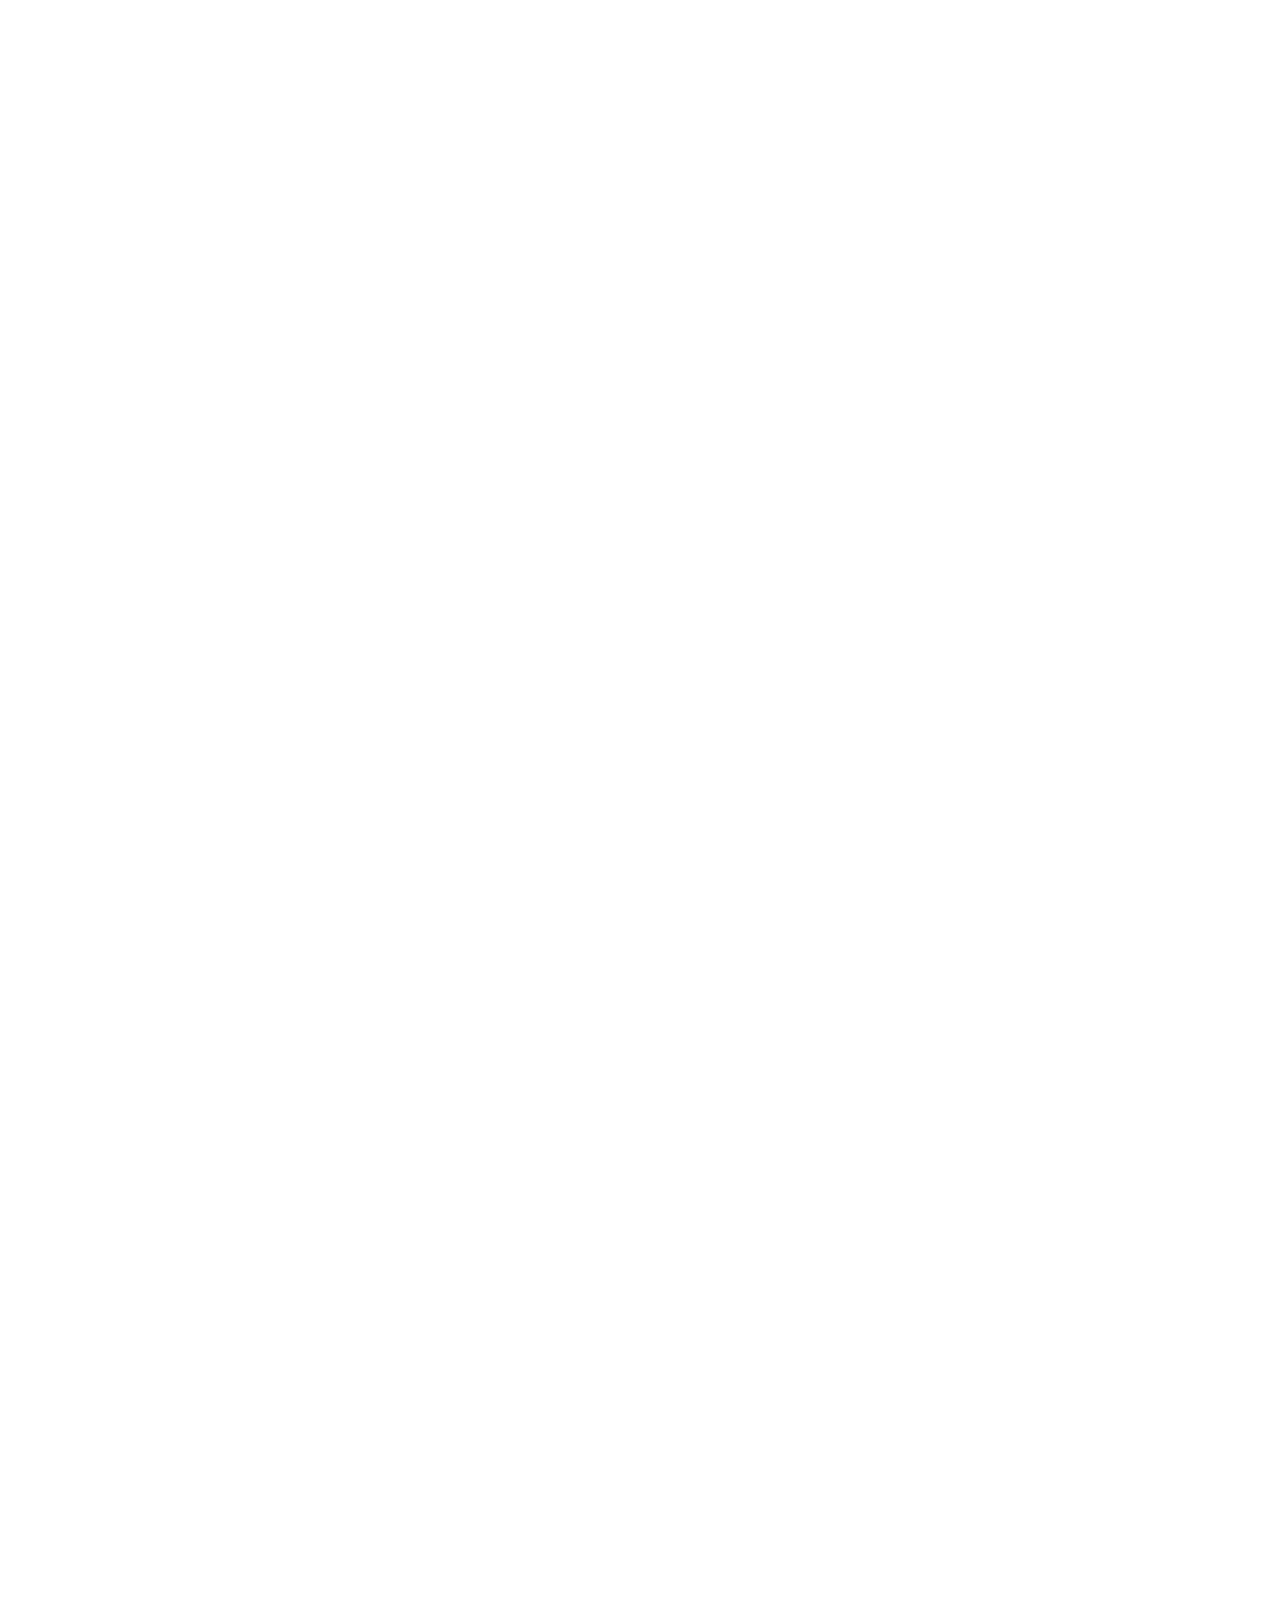
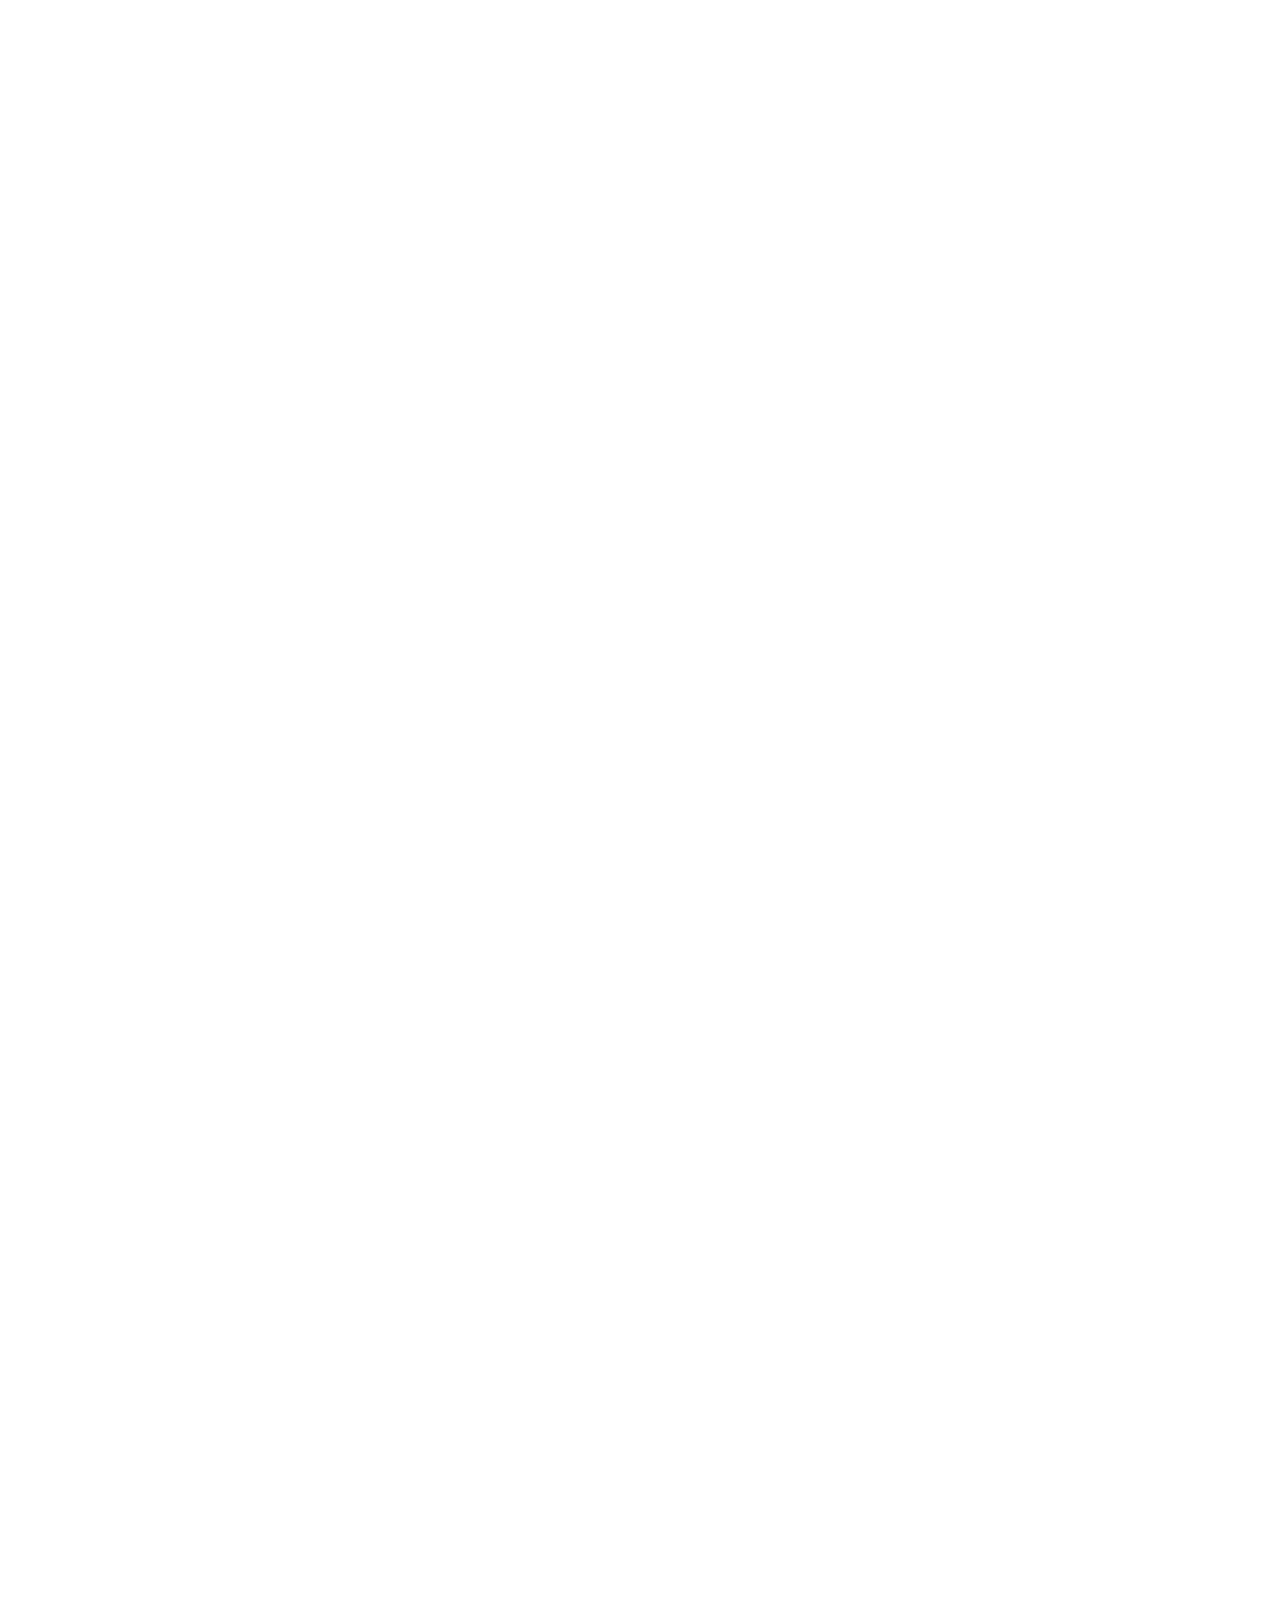
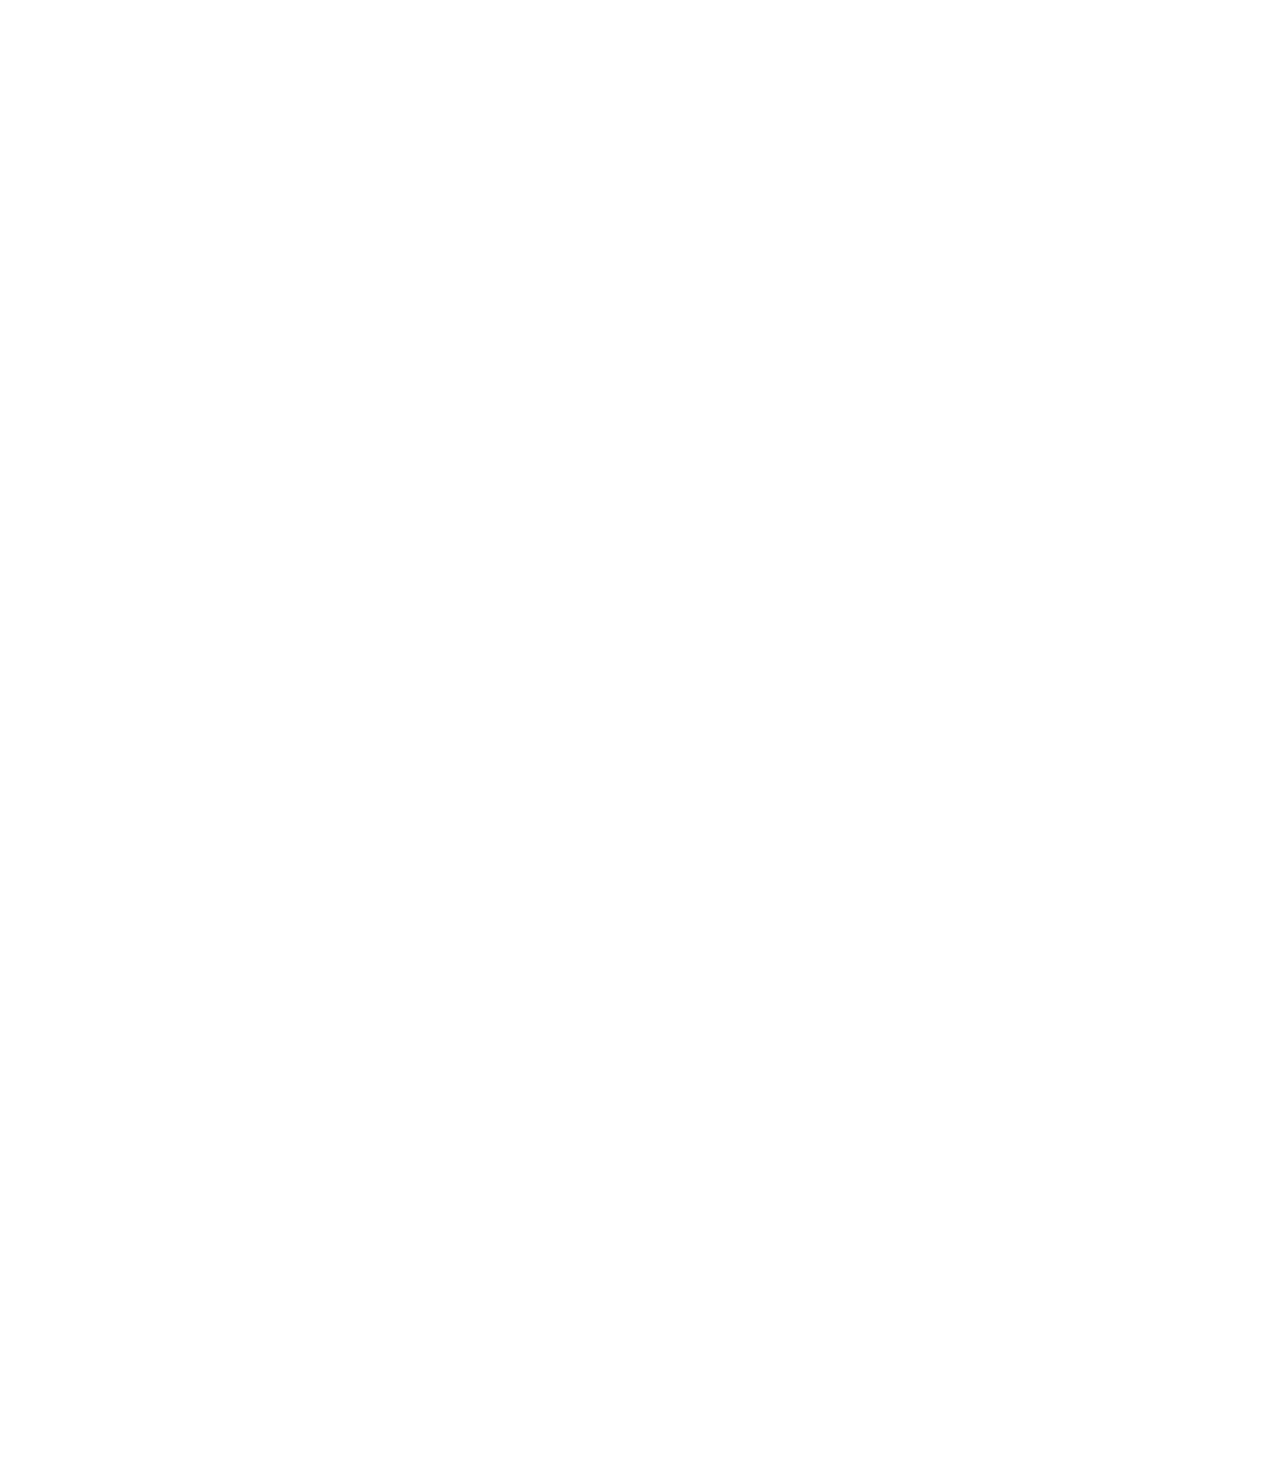
==== commit 6868c4a0: "Addedadvisor" ====
--- a/about.html
+++ b/about.html
@@ -137,7 +137,7 @@
 
 
                                 
-GAVCA is a benevolent nonprofit organization established by Dr. Agnes Fort-Cannon in the United States of America now extended to Liberia as a commitment to advocate & provide numerous humanitarian programs such as vocational training opportunities, equal & quality education, food security, peace building and advocacy for justice and human right and security, promoting and contributing towards sustainable development both locally and internationally. As a non-profit and non-governmental organization, we are committed to making a positive impact in the lives of these vulnerable groups by creating business and job opportunities for the Liberian people.
+GAVCA is a benevolent nonprofit organization established by Dr. Agnes Fortune-Cannon in the United States of America now extended to Liberia as a commitment to advocate & provide numerous humanitarian programs such as vocational training opportunities, equal & quality education, food security, peace building and advocacy for justice and human right and security, promoting and contributing towards sustainable development both locally and internationally. As a non-profit and non-governmental organization, we are committed to making a positive impact in the lives of these vulnerable groups by creating business and job opportunities for the Liberian people.
 <br>
 Our Mission And Objectives are to advocate and provide programs and opportunities for children, women and youths in all communities with the need of sustainable programs, farming, changing mindsets, empowering through training, identifying and showcasing their skills and talents, youth against cybercrimes & bullying, peace, justice and human rights and security and other persons of concern in the social economic development of the nation and to eliminate devices that have the propensity to discriminate against vulnerable groups and to bridge the literacy gap amongst vulnerable children, women & youths by providing access to quality education, job opportunities and learning resources to all children, youth, & persons in need. We are also dedicated to developing sustainable solutions and programs that promote environmental sustainability and support children, youth, women & other persons of concern in community-based development in Liberia, in partnership with other organizations and institutions. We recognize the enormous responsibilities imposed upon us to meaningfully contribute to the forward mobility of all children, women & youths and other persons of concern irrespective of their geographical locations. We pledge to uphold these values and work towards achieving our goals for the betterment of all vulnerable in Liberia and around the world. Our tireless efforts and unwavering dedication to these causes are a testament to our commitment to creating a better world for all. As members of the GAVCA, we are united in our mission and to assist in finding sustainable solutions for all vulnerable persons, children, women, youths and other persons of concern in the Republic of Liberia.
 
@@ -749,6 +749,26 @@
 
 
 
+            <div class="col-lg-3 col-md-6 wow fadeInUp" data-wow-delay="0.1s">
+                <div class="team-item position-relative rounded overflow-hidden">
+                    <div class="overflow-hidden">
+                        <img class="img-fluid" src="img/team55.jpeg" alt="">                          
+                    </div>
+                    <div class="team-text bg-light text-center p-4">
+                        <h5>Hon. Rugie Barry</h5>
+                        <p class="text-primary">Advisory Board Dist. #1 <br> And Partner</p>
+                        <div class="team-social text-center">
+                            <a class="btn btn-square" href=""><i class="fab fa-facebook-f"></i></a>
+                            <a class="btn btn-square" href=""><i class="fab fa-twitter"></i></a>
+                            <a class="btn btn-square" href=""><i class="fab fa-instagram"></i></a>
+                        </div>
+                    </div>
+                </div>
+            </div>
+
+
+
+
 
 
             <div class="col-lg-3 col-md-6 wow fadeInUp" data-wow-delay="0.7s">
